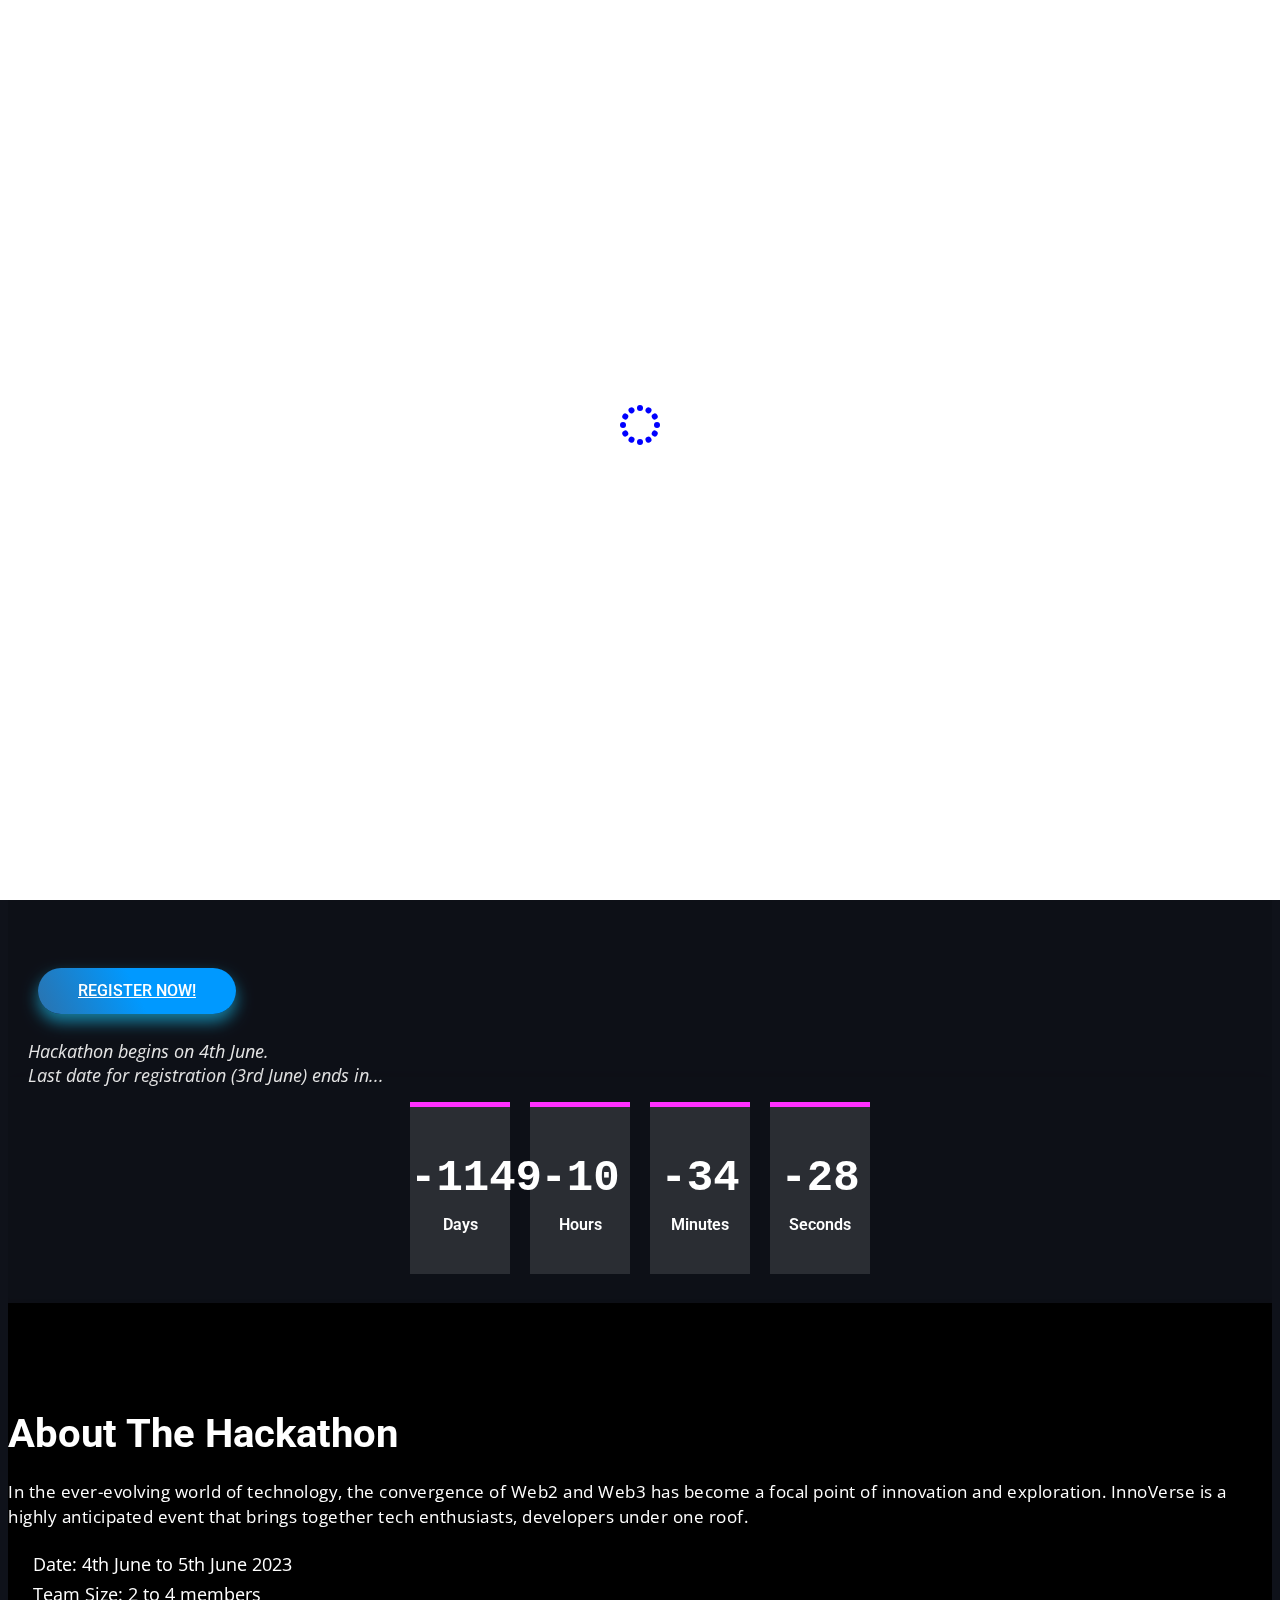
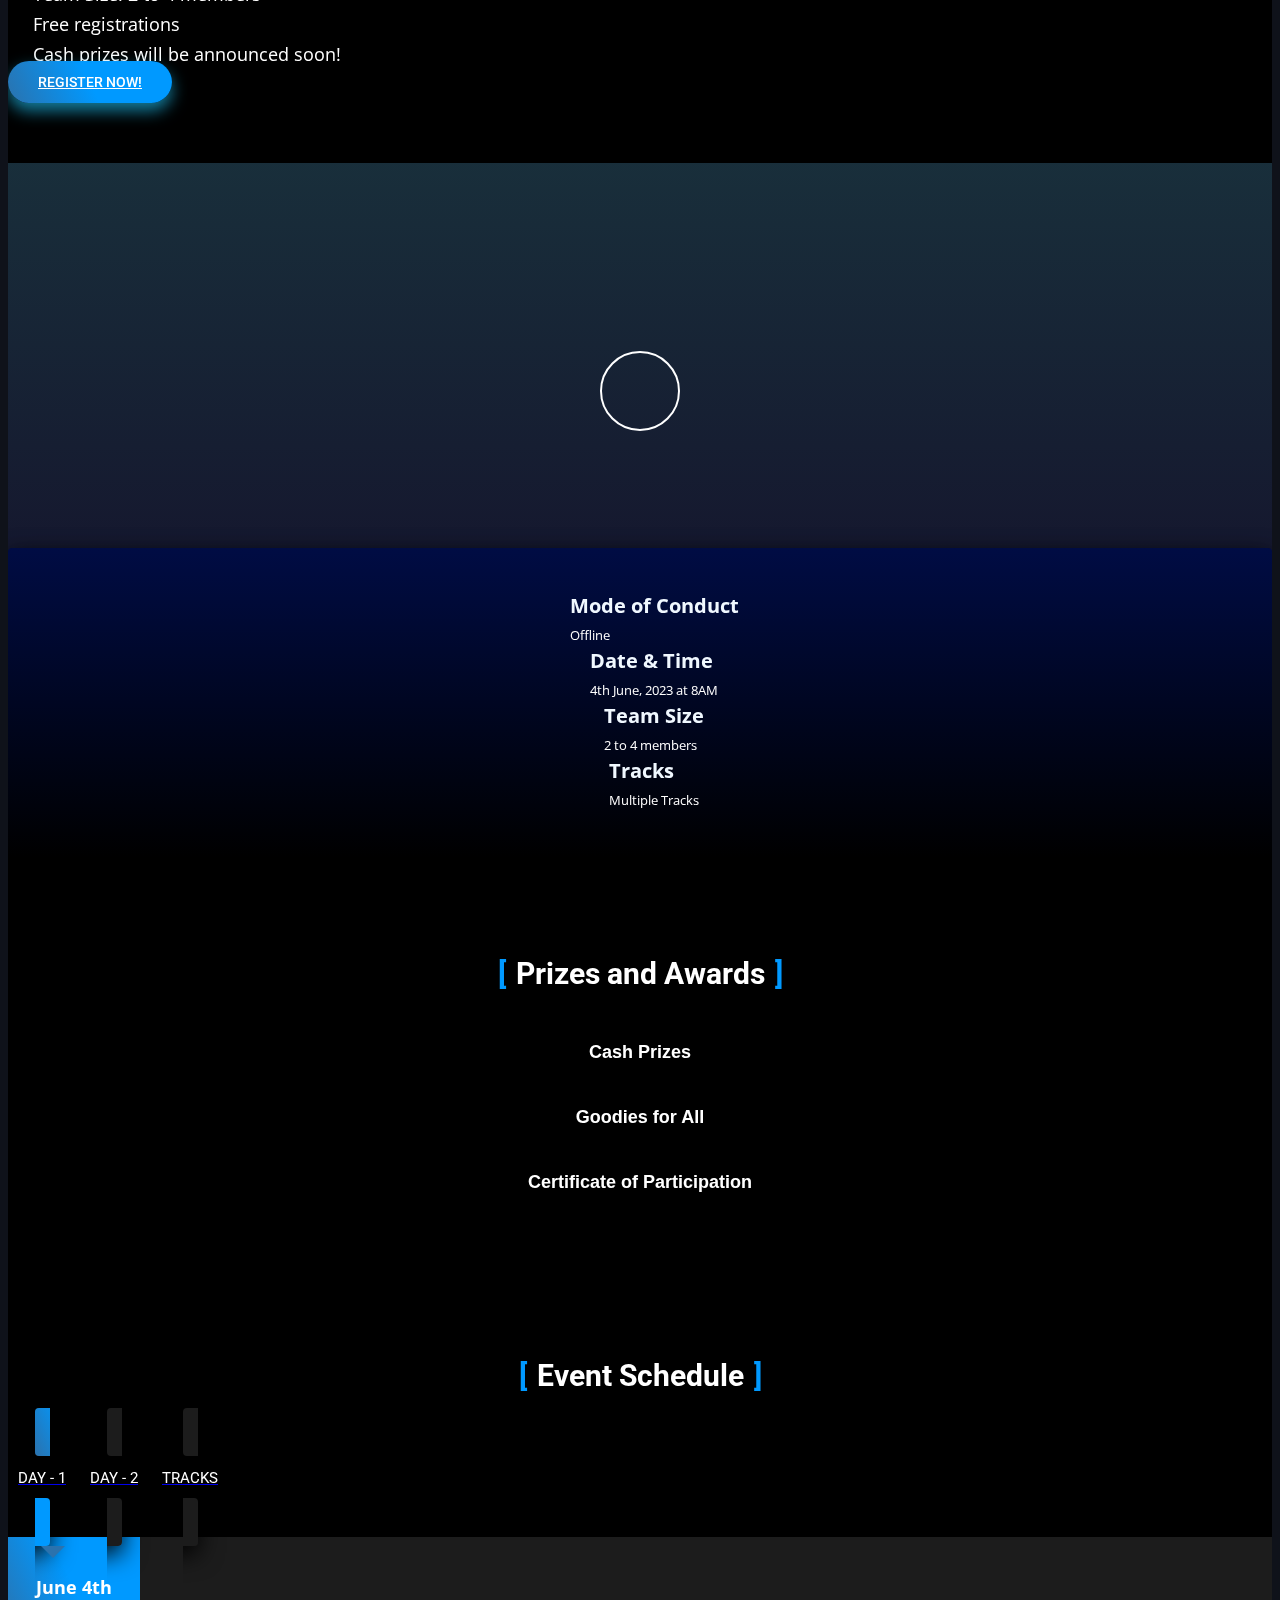
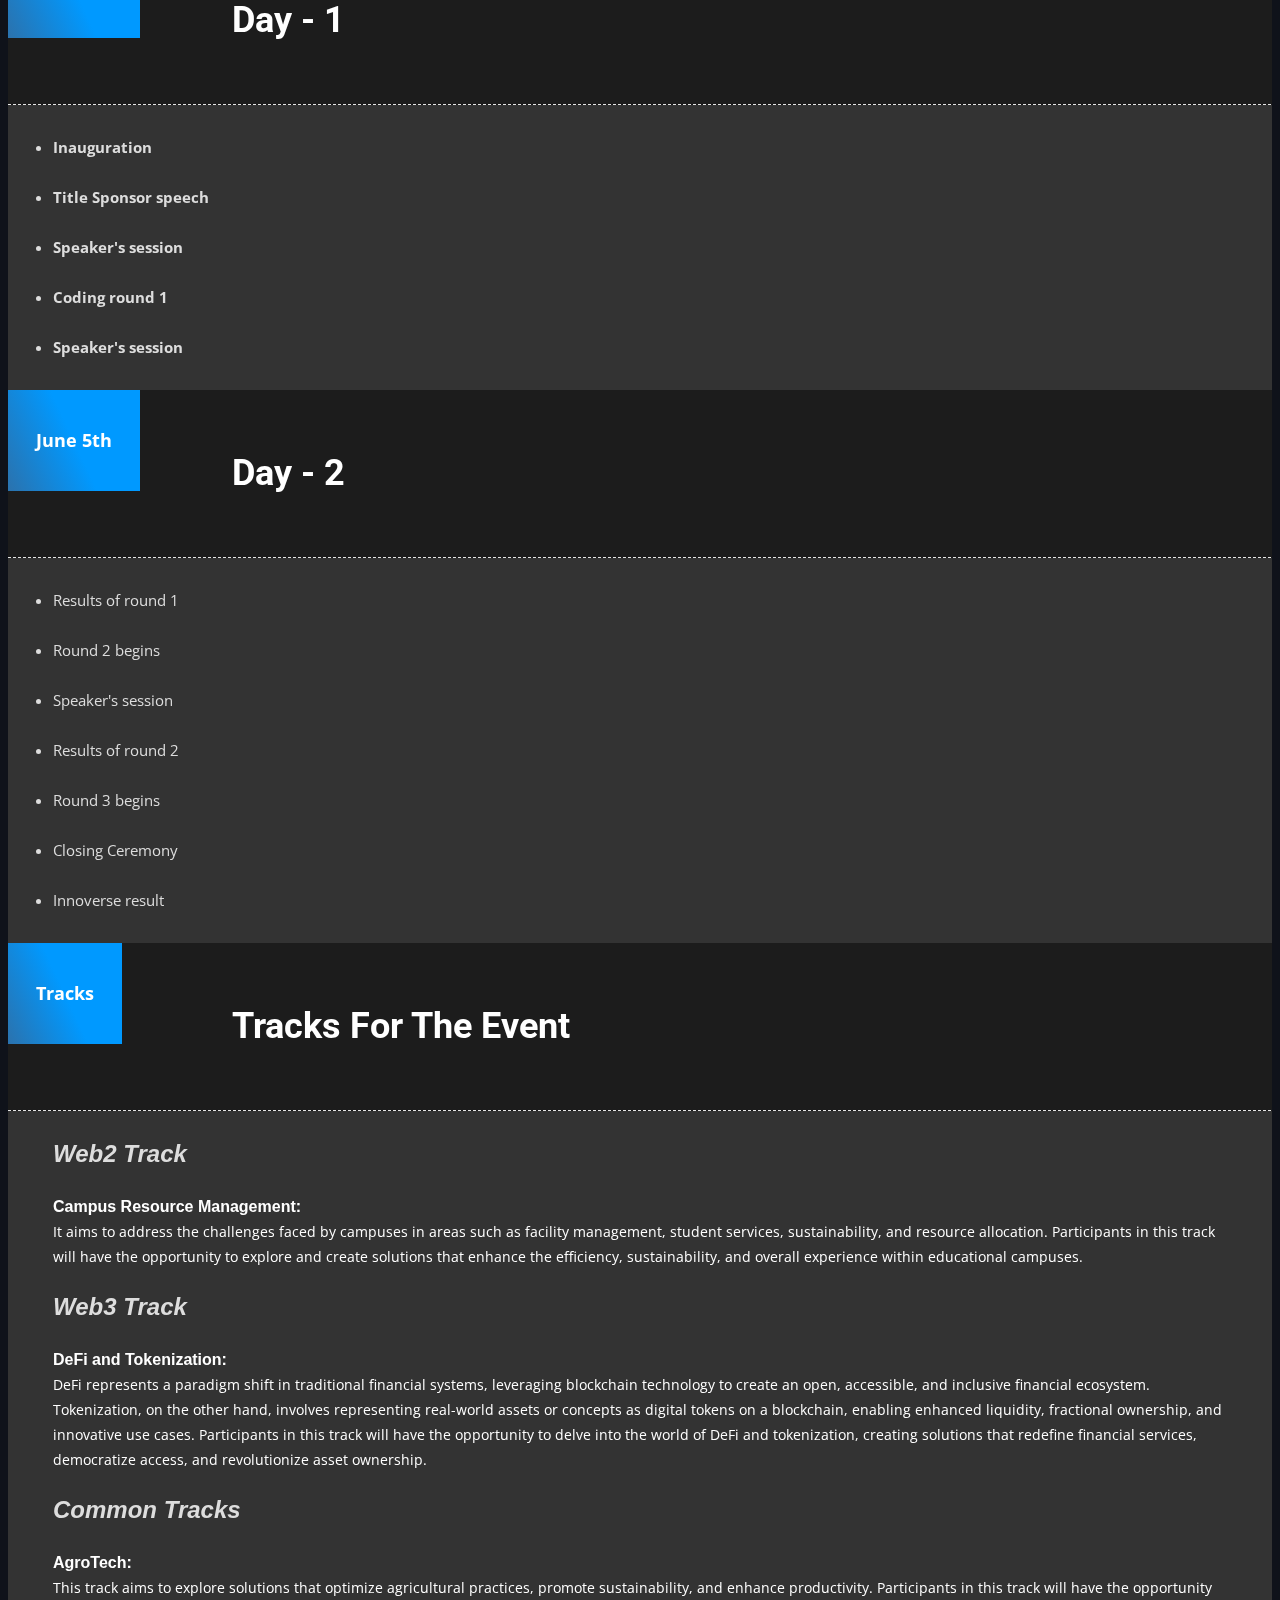
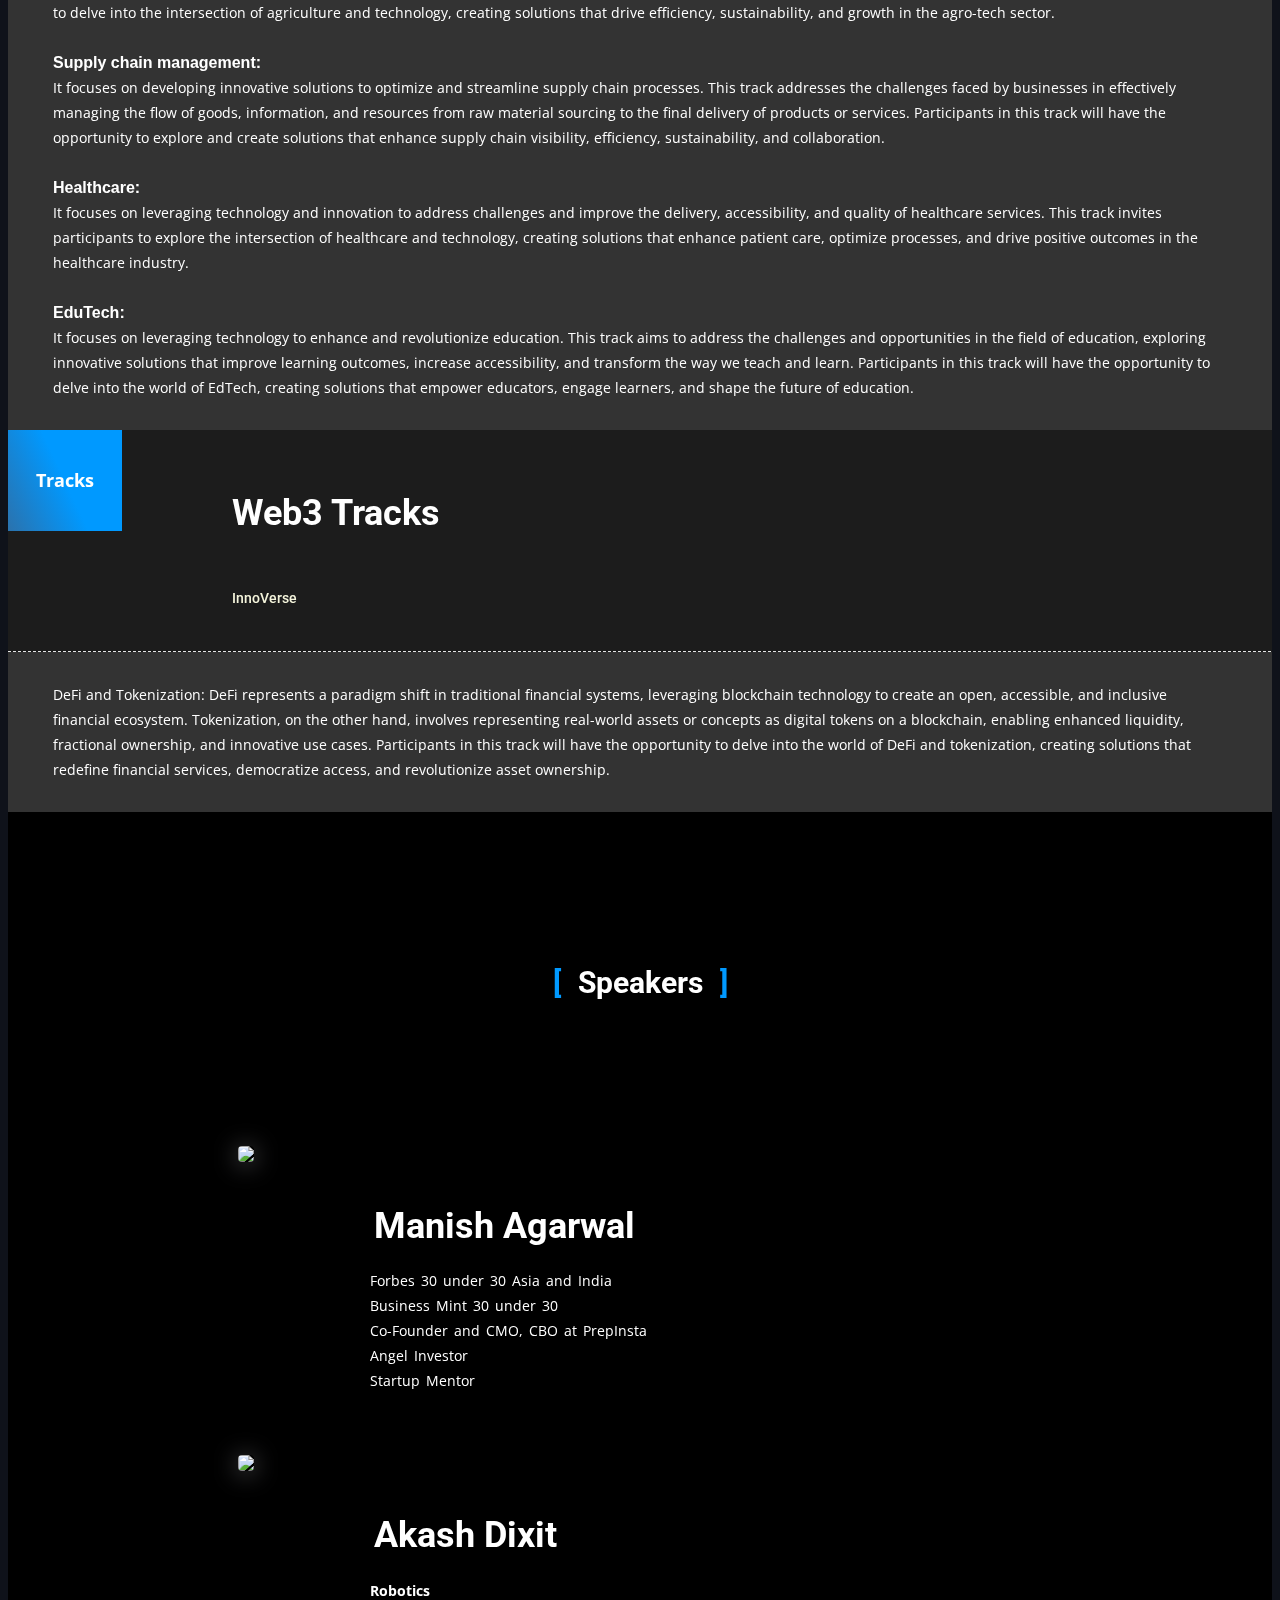
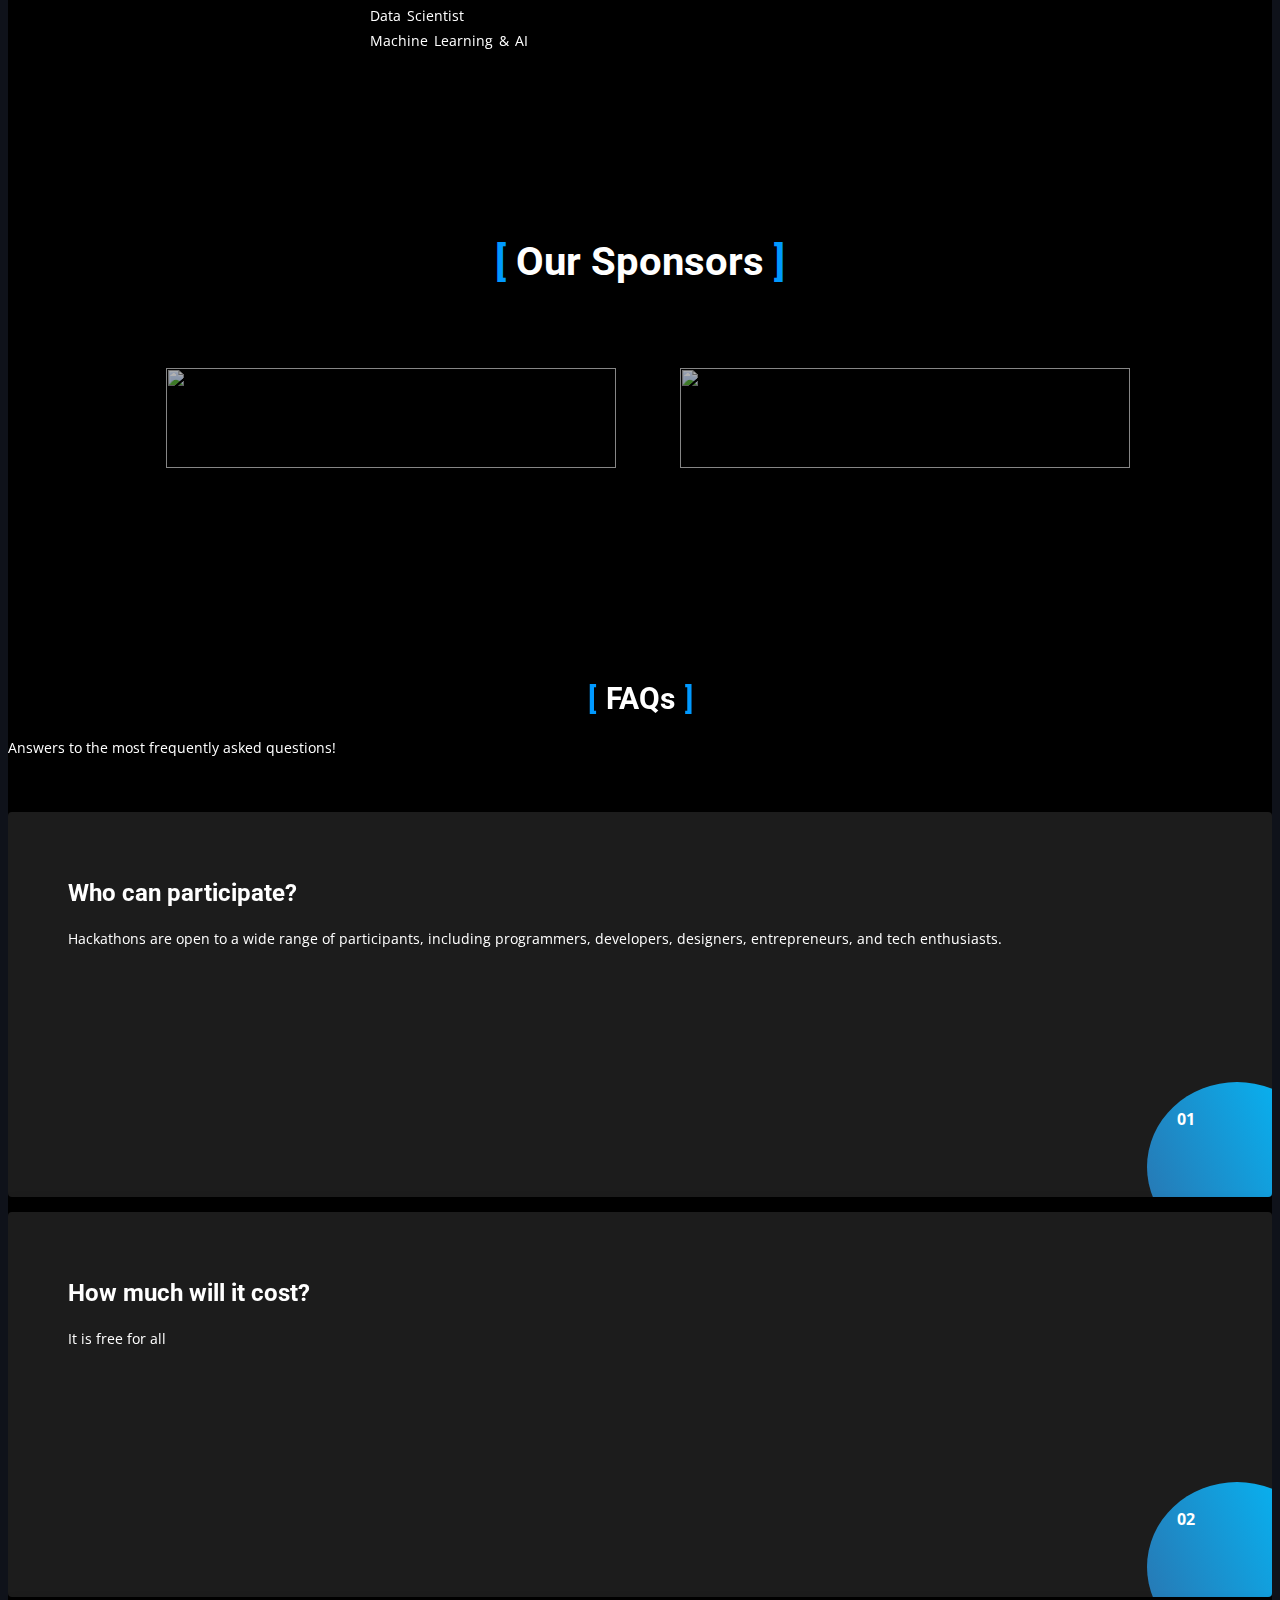
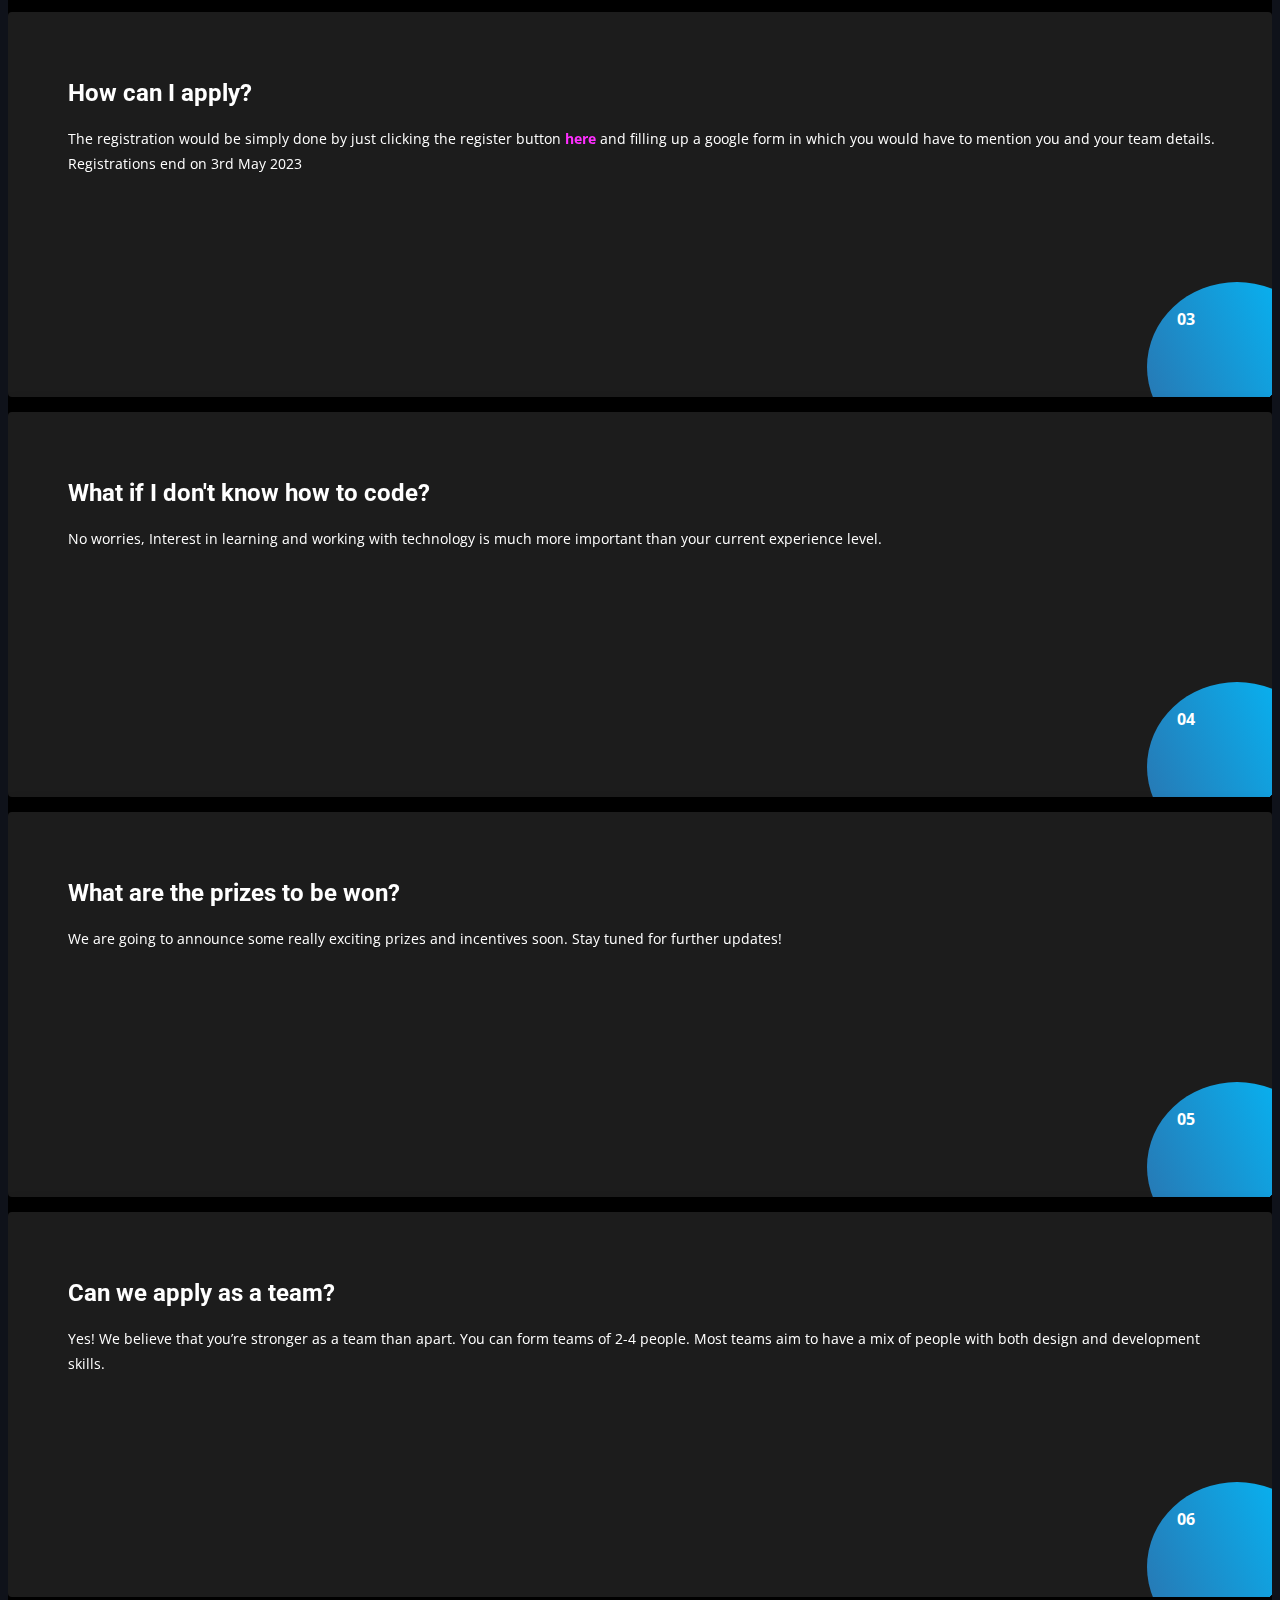
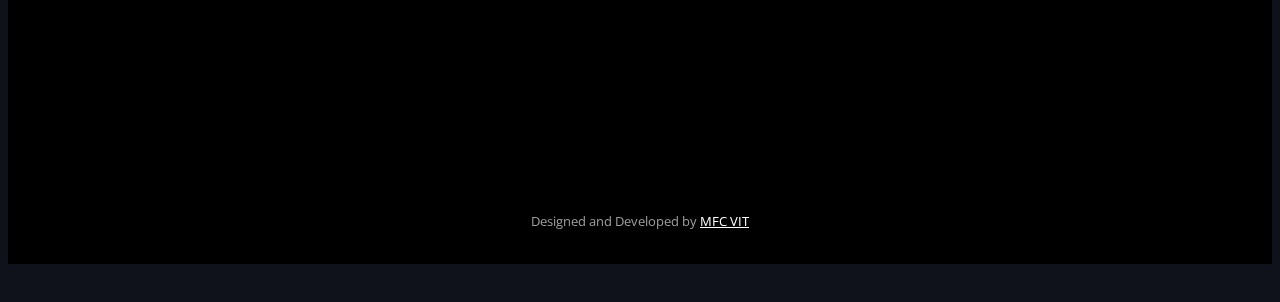
==== index.html @ 23af1af4 "24th commit" ====
<!DOCTYPE html>
<html lang="en">
  <head>
    <!-- Required meta tags -->
    <meta charset="utf-8">
    <meta name="viewport" content="width=device-width, initial-scale=1, shrink-to-fit=no">

    <title>InnoVerse</title>

    <!-- Bootstrap CSS -->
    <link rel="stylesheet" type="text/css" href="assets/css/bootstrap.min.css" >
    <!-- Icon -->
    <link rel="stylesheet" type="text/css" href="assets/fonts/line-icons.css">
    <!-- Nivo Lightbox -->
    <link rel="stylesheet" type="text/css" href="assets/css/nivo-lightbox.css" >
    <!-- Animate -->
    <link rel="stylesheet" type="text/css" href="assets/css/animate.css">
    <!-- Main Style -->
    <link rel="stylesheet" type="text/css" href="assets/css/main.css">
    <!-- Responsive Style -->
    <link rel="stylesheet" type="text/css" href="assets/css/responsive.css">
    <link rel="shortcut icon" type="image/jpg" href="chotalogo.png"/>

  </head>
  <body>

    <!-- Header Area wrapper Starts -->
    <header id="header-wrap">
      <!-- Navbar Start -->
      <nav class="navbar navbar-expand-lg bg-inverse fixed-top scrolling-navbar">
        <div id="nav-container" class="container">
          <!-- Brand and toggle get grouped for better mobile display -->
          <!-- <a href="#" class="navbar-brand"><img id="nav-logo" src="assets/img/tsechackslogo.svg" alt=""></a>        -->
          <button class="navbar-toggler" type="button" data-toggle="collapse" data-target="#navbarCollapse" aria-controls="navbarCollapse" aria-expanded="false" aria-label="Toggle navigation">
            <i class="lni-menu"></i>
          </button>
          <div class="collapse navbar-collapse" id="navbarCollapse">
            <ul class="navbar-nav mr-auto w-100 justify-content-end">
              <li class="nav-item active">
                <a class="nav-link" href="#header-wrap">
                  Home
                </a>
              </li>
              <li class="nav-item">
                <a class="nav-link" href="#about">
                  About
                </a>
              </li>
              <li class="nav-item">
                <a class="nav-link" href="#prizes">
                  Prizes
                </a>
              </li>
              <li class="nav-item">
                <a class="nav-link" href="#schedules">
                  schedule
                </a>
              </li>
              <li class="nav-item">
                <a class="nav-link" href="#sessions">
                  Speakers
                </a>
              </li>
                        
              <li class="nav-item">
                <a class="nav-link" href="#sponsors">
                  Sponsors
                </a>
              </li>
              <li class="nav-item">
                <a class="nav-link" href="#faq">
                  FAQs
                </a>
              </li>
              
            </ul>
          </div>
        </div>
      </nav>
      <!-- Navbar End -->
      
      <!-- Hero Area Start -->
      <div id="hero-area" class="hero-area-bg">
        
        <div class="overlay"></div>
          
        <div class="container">
          <div class="row justify-content-center">
            <div class="col-lg-9 col-sm-12">
              <div class="contents text-center">
                <!-- <div class="icon">
                  <i class="lni-mic"></i>
                </div> -->
                
                <!-- <h2 class="head-title">TSEC Hacks</h2>
                <p class="banner-desc">
                  Lorem ipsum dolor sit amet, consectetur adipisicing elit. Sapiente, nobis nesciunt atque perferendis, ipsa doloremque deserunt cum qui.</p> -->
                
                  <!-- <img id="hero-image" style="margin-left: auto; margin-right: auto;" src="assets/img//background/logohack.png" width="200px" height="200px" alt=""> -->
                  <div class="banner-btn">
                    <a href="https://forms.gle/tiueUC2BJQge9Uhs6" id="hero-register" class="btn btn-common">Register Now!</a>
                  </div>
                <p class="banner-info">Hackathon begins on 4th June.<br>Last date for registration (3rd June) ends in...</p>
              </div>
            </div>
          </div>
        </div>
        <section id="count">
          <div class="count-wrapper text-center">
            <div class="time-countdown wow fadeInUp" data-wow-delay="0.2s">
              <div id="clock" class="time-count">

                <div class="count-item-main">
                  <h3 class="count-item" id="count-days">%d</h3>
                  <h4>Days</h4>
                </div>
                <div class="count-item-main">
                  <h3 class="count-item" id="count-hours">%h</h3>
                  <h4>Hours</h4>
                </div>
                <div class="count-item-main" >
                  <h3 class="count-item" id="count-mins">%m</h3>
                  <h4>Minutes</h4>
                </div>
                <div class="count-item-main">
                  <h3 class="count-item" id="count-sec">%s</h3>
                  <h4>Seconds</h4>
                </div>

              </div>
              
            </div>
          </div>
  </section>
      </div>
      <!-- Hero Area End -->

    </header>
    <!-- Header Area wrapper End -->

    <!-- Count Bar Start -->
    
    <!-- Count Bar End -->

    <!-- About Section Start -->
    <section id="about" class="section-padding">
      <div class="container">
        <div class="row">
          <div class="col-lg-6 col-md-12 col-xs-12">
            <div class="img-thumb">
              <img style="border-radius: 50%; padding-left: 6vh; padding-right: 6vh; " class="img-fluid" src="assets/img/Group 296 (1).png" alt="">
            </div>
          </div>
          <div class="col-lg-6 col-md-12 col-xs-12">
            <div class="about-content">
              <div class="hello">
                <div class="about-text">  
                  <h2>About The Hackathon</h2>
                  <p>In the ever-evolving world of technology, the convergence of Web2 and Web3 has become a focal point of innovation and exploration. InnoVerse is a highly anticipated event that brings together tech enthusiasts, developers under one roof.
                  </p>
                </div>
                <ul class="stylish-list mb-3 hackathon_list">
                  <li ><i style="color:turquoise;" class="lni-check-mark-circle"></i>Date: 4th June to 5th June 2023</li>
                  <li ><i style="color:turquoise;" class="lni-check-mark-circle"></i>Team Size: 2 to 4 members</li>
                  <li ><i style="color:turquoise;" class="lni-check-mark-circle"></i>Free registrations</li>
                  <!-- <li ><i style="color:turquoise;" class="lni-check-mark-circle"></i>Participation fee of Rs. 200 to be paid after getting shortlisted</li> -->
                  <li ><i style="color:turquoise;" class="lni-check-mark-circle"></i>Cash prizes will be announced soon!</li>
                </ul>
                <a class="btn btn-common" href="https://forms.gle/tiueUC2BJQge9Uhs6">Register Now!</a>
              </div>
            </div>
          </div>
        </div>
      </div>
    </section>
    <!-- About Section End -->

    <!-- Video Section Start -->
    <div class="ready-to-play">
      <video id="bgvid" class="stop" loop>
        <source src="assets/video/hsck.m4v" type="video/mp4">
      </video>
      <div id="polina" class="video-text">
        <div class="tb-t">
            <div class="tb-c">
              <div class="polina"><button><i class='lni-play'></i></button></div>
            </div>
        </div>
      </div>
    </div>
    <!-- Video Section End -->

    <!-- Information Bar Start -->
    <section id="information-bar">
      <div class="container">
        <div class="row inforation-wrapper">
          <div class="col-lg-3 col-md-6 col-xs-12">
            <ul>
              <li>
                <i class="lni-map-marker"></i>
              </li>
              <li><span><b>Mode of Conduct</b> Offline</span></li>
            </ul>
          </div>
          <div class="col-lg-3 col-md-6 col-xs-12">
            <ul>
              <li>
                <i class="lni-calendar"></i>
              </li>
              <li><span><b>Date & Time</b> 4th June, 2023 at 8AM</span></li>
            </ul>
          </div>
          
          <div class="col-lg-3 col-md-6 col-xs-12">
            <ul>
              <li>
                <i class="lni-user"></i>
              </li>
              <li><span><b>Team Size</b>2 to 4 members</span></li>
            </ul>
          </div>
          <div class="col-lg-3 col-md-6 col-xs-12">
            <ul>
              <li>
                <i class="lni lni-code-alt"></i>
              </li>
              <a href="#domains"><li><span><b>Tracks</b>Multiple Tracks</span></li></a>
            </ul>
          </div>
        </div>
      </div>

    </section>
    <!-- Information Bar End -->

<!-- Prizes Section Start -->
<section id="prizes" class="section-padding">
  <div class="container">
    <div class="row">
      <div class="col-12">
        <div class="section-title-header text-center">
          <h2 class="section-title wow fadeInUp" data-wow-delay="0.2s">Prizes and Awards</h2>
          <!-- <p class="wow fadeInDown" data-wow-delay="0.2s"> 1st Prize : 25K <br> 2nd Price : 15K <br> 3rd Price : 10K <br> Best UI/UX : 5K <br> Best Freshers : 5K</p> -->
        </div>
      </div>
    </div>
    <div class="row">
      <div class="col-lg-4 col-md-6 col-xs-12">
        <div class="event-item">
          <img class="img-fluid" src="assets/img/prize/cash.png" alt="">
          <div class="overlay-text">
            <div class="content">
              <h3>Cash Prizes</h3>
              <h3 style="text-transform: capitalize; font-size: 14px; line-height: 20px;">1st Place: INR 30,000<br>
              2nd Place: INR 15,000<br>
              3rd Place: INR 10,000<br>
              Best UI/UX: INR 5,000<br>
              Best Freshers: INR 5,000
              </h3>
            </div>
          </div>
        </div>
        <div >
          <h3 style="text-align: center; font-size: 18px; font-family: sans-serif; margin-bottom: 10px; margin-top: 5px;">Cash Prizes</h3>
          <h3 class="prize-desc" style="text-transform: capitalize; font-size: 14px; line-height: 20px; text-align: center;"><br>
            <!-- 2nd Place: INR 10,000<br>
            3rd Place: INR 5,000<br> -->
          </h3>
        </div>
      </div>
      
      <!-- <div class="col-lg-4 col-md-6 col-xs-12">
        <div class="event-item">
          <img class="img-fluid" src="assets/img/prize/more.png" alt="">
          <div class="overlay-text">
            <div class="content">
              <h3>More Prizes for Winners</h3>
              <h3 style="text-transform: capitalize; font-size: 14px; line-height: 20px;">
              1. Wolfram Award for Top 10 teams<br>(worth $375 per user)<br>
              2. 90%-70% discount coupons for any Coding Blocks course<br>
              3. SITH free course<br>
              4. Pair a dice cafe coupons</h3>
            </div>
          </div>
        </div>
        <div >
          <h3 style="text-align: center; font-size: 18px; font-family: sans-serif; margin-bottom: 10px; margin-top: 5px;">More Prizes for Winners</h3>
          <h3 class="prize-desc" style="text-transform: capitalize; font-size: 14px; line-height: 20px; text-align: center;">1. Wolfram Award for Top 10 teams<br>(worth $375 per user)<br>
            2. 90%-70% discount coupons for any Coding Blocks course<br>
            3. SITH free course<br>
            4. Pair a dice cafe coupons</h3>
        </div>
      </div> -->

      <div class="col-lg-4 col-md-6 col-xs-12">
        <div class="event-item">
          <img class="img-fluid" src="assets/img/prize/vouchers.png" alt="">
          <div class="overlay-text">
            <div class="content">
              <h3>Goodies for All</h3>
              <h3 style="text-transform: capitalize; font-size: 14px; line-height: 20px;">Participants get access to:-<br>
               Stickers For All<br>
               10 Campus Hiring To The Winners<br>
               10 Bags For The Winners<br>
              <!-- 4. SashiDo platform credits<br>
              5. 65% discount coupons for Coding Blocks courses<br></h3> -->
            </div>
          </div>
        </div>
        <div >
          <h3 style="text-align: center; font-size: 18px; font-family: sans-serif; margin-bottom: 10px; margin-top: 5px;">Goodies for All</h3>
          <h3 class="prize-desc" style="text-transform: capitalize; font-size: 14px; line-height: 20px; text-align: center;"><br>
            <!-- 1. Wolfram|One ($25 for a month)<br>
            2. Repl.it HackerPlan ($21 for 3 months)<br>
            3. Taskade Unlimited plan ($60 for 1 year)<br>
            4. SashiDo platform credits<br>
            5. 65% discount coupons for Coding Blocks courses<br></h3>        -->
        </div>
      </div>

      <!-- <div class="col-lg-4 col-md-6 col-xs-12">
        <div class="event-item">
          <img class="img-fluid" src="assets/img/prize/internship.png" alt="">
          <div class="overlay-text">
            <div class="content">
              <h3>Internship Opportunities</h3>
              <h3 style="text-transform: capitalize; font-size: 14px; line-height: 20px; text-align: center; padding: 5px;">Internships and mentorship provided by CertifyMe and SITH</h3>
            </div>
          </div>
        </div>
        <div >
          <h3 style="text-align: center; font-size: 18px; font-family: sans-serif; margin-bottom: 10px; margin-top: 5px;">Internship Opportunities</h3>
          <h3 class="prize-desc" style="text-transform: capitalize; font-size: 14px; line-height: 20px; text-align: center;">Internships and mentorship provided by CertifyMe and SITH.</h3>
        </div>
      </div> -->
      
      <div class="col-lg-4 col-md-6 col-xs-12">
        <div class="event-item">
          <img class="img-fluid" src="assets/img/prize/cert.png" alt="">
          <div class="overlay-text">
            <div class="content">
              <h3>Certificate of Participation</h3>
            </div>
          </div>
        </div>
        <div >
          <h3 style="text-align: center; font-size: 18px; font-family: sans-serif; margin-bottom: 10px; margin-top: 5px;">Certificate of Participation</h3>
        </div>
      </div>
    </div>
    
  </div>
</section>
<!-- Prizes Section End -->

<!-- Counter Area Start-->
<!-- <section class="counter-section section-padding">
  <div class="container">
    <h2 style="color:white;" id="last-stats" class="section-title wow fadeInUp" data-wow-delay="0.2s">Last Year Stats</h2>
    <div class="row"> -->
      <!-- Counter Item -->
      <!-- <div class="col-lg-3 col-md-6 col-xs-12 work-counter-widget">
        <div class="counter">
          <div class="icon">
            <i class="lni lni-users"></i>
          </div>
          <div class="counter-content">
            <div class="counterUp">552</div>
            <p>Participants</p>
          </div>
        </div>
      </div> -->
      <!-- Counter Item -->
      <!-- <div class="col-lg-3 col-md-6 col-xs-12 work-counter-widget">
        <div class="counter">
          <div class="icon">
            <i class="lni lni-handshake"></i>
          </div>
          <div class="counter-content">
            <div class="counterUp">138</div>
            <p>Teams</p>
          </div>
        </div>
      </div> -->
      <!-- Counter Item -->
      <!-- <div class="col-lg-3 col-md-6 col-xs-12 work-counter-widget">
        <div class="counter">
          <div class="icon">
            <i class="lni-briefcase"></i>
          </div>
          <div class="counter-content">
            <div class="counterUp">48</div>
            <p>Colleges</p>
          </div>
        </div>
      </div> -->
      <!-- Counter Item -->
      <!-- <div class="col-lg-3 col-md-6 col-xs-12 work-counter-widget">
        <div class="counter">
          <div class="icon">
            <i class="lni lni-customer"></i>
          </div>
          <div class="counter-content">
            <div class="counterUp">9</div>
            <p>Sponsors</p>
          </div>
        </div>
      </div>
    </div>
  </div>
  </section> -->
  <!-- Counter Area End-->

    <!-- Schedule Section Start -->
    <section id="schedules" class="schedule section-padding">
      <div class="container">
        <div class="row">
          <div class="col-12">
            <div class="section-title-header text-center">
              <h2 style="margin-bottom: 20px;"  class="section-title wow fadeInUp" data-wow-delay="0.2s">Event Schedule</h2>
            </div>
          </div>
        </div>
        <div class="row">
          <div class="col-12 mb-5 text-center">
            <ul class="nav nav-tabs" id="myTab" role="tablist">
              <li class="nav-item">
                <a class="nav-link active nav-width" id="monday-tab" data-toggle="tab" href="#monday" role="tab" aria-controls="monday" aria-expanded="true">
                  <div class="item-text">
                    <h4> Day - 1</h4>
                    <h5></h5>
                  </div>
                </a>
              </li>
              <li class="nav-item">
                <a class="nav-link nav-width" id="tuesday-tab" data-toggle="tab" href="#tuesday" role="tab" aria-controls="tuesday">
                  <div class="item-text">
                    <h4>Day - 2</h4>
                    <h5></h5>
                  </div>
                </a>
              </li>
              <li class="nav-item nav-width">
                <a class="nav-link" id="wednesday-tab" data-toggle="tab" href="#wednesday" role="tab" aria-controls="wednesday">
                  <div class="item-text">
                    <h4>Tracks</h4>
                    <h5></h5>
                  </div>
                </a>
              </li>
              <!-- <li class="nav-item nav-width">
                <a class="nav-link" id="thursday-tab" data-toggle="tab" href="#thursday" role="tab" aria-controls="thursday">
                  <div class="item-text">
                    <h4>Web 3</h4>
                    <h5></h5>
                  </div>
                </a>
              </li>
              
               <li class="nav-item nav-width">
                <a class="nav-link" id="thursday-tab" data-toggle="tab" href="#thursday" role="tab" aria-controls="thursday">
                  <div class="item-text">
                    <h4>Common Tracks</h4>
                    <h5></h5>
                  </div>
                </a>
              </li>  -->
            </ul>
          </div>
          <div class="col-12">
            <div class="schedule-area row wow fadeInDown" data-wow-delay="0.3s">
              <div class="schedule-tab-content col-12 clearfix">
                <div class="tab-content" id="myTabContent">
                  <div class="tab-pane fade show active" id="monday" role="tabpanel" aria-labelledby="monday-tab">
                    <div id="accordion">
                      <div class="card">
                        <div id="headingOne">
                          <div class="schedule-slot-time">
                            <span> June 4th </span>
                            
                          </div>
                          <div class="collapsed card-header" data-toggle="collapse" data-target="#collapseOne1" aria-expanded="false" aria-controls="collapseOne1">
                            
                            <h3>Day - 1</h3>
                            <!-- <h5 class="name">InnoVerse</h5> -->
                          </div>
                        </div>
                        <div id="collapseOne" class="collapse show" aria-labelledby="headingOne" data-parent="#accordion">
                          <div class="card-body">
                            <b><li>Inauguration </li><br><li> Title Sponsor speech</li> <br>
                            <li>Speaker's session</li><br>
                            <li>Coding round 1</li><br>
                            <li>Speaker's session </li></b>
                            
                          </div>
                        </div>
                      </div>                    
                      
                    </div>
                  </div>
                  <div class="tab-pane fade" id="tuesday" role="tabpanel" aria-labelledby="tuesday-tab">
                    <div id="accordion2">
                      <div class="card">
                        <div id="headingOne1">
                          <div class="schedule-slot-time">
                            <span>June 5th</span>
                            
                          </div>
                          <div class="collapsed card-header" data-toggle="collapse" data-target="#collapseTwo2" aria-expanded="false" aria-controls="collapseTwo2">
                        
                            <h3>Day - 2</h3>
                            <!-- <h5 class="name">InnoVerse</h5> -->
                          </div>
                        </div>
                        <div id="collapseOne1" class="collapse show" aria-labelledby="headingOne1" data-parent="#accordion2">
                          <div class="card-body">
                            <p><li>Results of round 1 </li><br><li> Round 2 begins</li><br>
                            <li>Speaker's session</li><br>
                          <li>Results of round 2</li><br><li> Round 3 begins</li><br>
                        <li>Closing Ceremony</li><br>
                      <li>Innoverse result</li></p>
                            
                          </div>
                        </div>
                      </div>
                      
                    </div>
                  </div>
                  <div class="tab-pane fade" id="wednesday" role="tabpanel" aria-labelledby="wednesday-tab">
                    <div id="accordion3">
                      <div class="card">
                        <div id="headingOne3">
                          <div class="schedule-slot-time">
                            <span>Tracks</span>
                            
                          </div>
                          <div class="collapsed card-header" data-toggle="collapse" data-target="#collapseOne3" aria-expanded="false" aria-controls="collapseOne3">
                            
                            <h3>Tracks For The Event</h3>
                            <!-- <h5 class="name">InnoVerse</h5> -->
                          </div>
                        </div>
                        <div id="collapseOne3" class="collapse show" aria-labelledby="headingOne3" data-parent="#accordion3">
                          <div class="card-body">
                            <b class="web2trackk">Web2 Track</b>
                            <p><br></p>
                            <p class="crm">Campus Resource Management:</p><p> It aims to address the challenges faced by campuses in areas such as facility management, student services, sustainability, and resource allocation. Participants in this track will have the opportunity to explore and create solutions that enhance the efficiency, sustainability, and overall experience within educational campuses.</p>
                            <p><br></p>
                            <b class="web2trackk">Web3 Track</b>
                            <p><br></p>
                            <p class="crm">DeFi and Tokenization:</p><p> DeFi represents a paradigm shift in traditional financial systems, leveraging blockchain technology to create an open, accessible, and inclusive financial ecosystem. Tokenization, on the other hand, involves representing real-world assets or concepts as digital tokens on a blockchain, enabling enhanced liquidity, fractional ownership, and innovative use cases. Participants in this track will have the opportunity to delve into the world of DeFi and tokenization, creating solutions that redefine financial services, democratize access, and revolutionize asset ownership.</p>
                            <p><br></p>
                            <b class="web2track">Common Tracks</b>
                            <p><br></p>
                            <p class="crm">AgroTech:</p><p> This track aims to explore solutions that optimize agricultural practices, promote sustainability, and enhance productivity. Participants in this track will have the opportunity to delve into the intersection of agriculture and technology, creating solutions that drive efficiency, sustainability, and growth in the agro-tech sector.</p>
                            <p><br></p>
                            <p class="crm">Supply chain management:</p><p> It focuses on developing innovative solutions to optimize and streamline supply chain processes. This track addresses the challenges faced by businesses in effectively managing the flow of goods, information, and resources from raw material sourcing to the final delivery of products or services. Participants in this track will have the opportunity to explore and create solutions that enhance supply chain visibility, efficiency, sustainability, and collaboration.</p>
                            <p><br></p>
                            <p class="crm">Healthcare:</p><p> It focuses on leveraging technology and innovation to address challenges and improve the delivery, accessibility, and quality of healthcare services. This track invites participants to explore the intersection of healthcare and technology, creating solutions that enhance patient care, optimize processes, and drive positive outcomes in the healthcare industry.</p>
                            <p><br></p>
                            <p class="crm">EduTech:</p><p> It focuses on leveraging technology to enhance and revolutionize education. This track aims to address the challenges and opportunities in the field of education, exploring innovative solutions that improve learning outcomes, increase accessibility, and transform the way we teach and learn. Participants in this track will have the opportunity to delve into the world of EdTech, creating solutions that empower educators, engage learners, and shape the future of education.</p>
                          </div>
                        </div>
                      </div>
                      
                      
                    </div>
                  </div>
                  <div class="tab-pane fade" id="thursday" role="tabpanel" aria-labelledby="thursday-tab">
                    <div id="accordion4">
                      <div class="card">
                        <div id="headingOne">
                          <div class="schedule-slot-time">
                            <span>Tracks</span>
                            
                          </div>
                          <div class="collapsed card-header" data-toggle="collapse" data-target="#collapseOne4" aria-expanded="false" aria-controls="collapseOne4">
                            
                            <h3>Web3 Tracks</h3>
                            <h5 class="name">InnoVerse</h5>
                          </div>
                        </div>
                        <div id="collapseOne4" class="collapse show" aria-labelledby="headingOne" data-parent="#accordion4">
                          <div class="card-body">
                            <p>DeFi and Tokenization:
                              DeFi represents a paradigm shift in traditional financial systems, leveraging blockchain technology to create an open, accessible, and inclusive financial ecosystem. Tokenization, on the other hand, involves representing real-world assets or concepts as digital tokens on a blockchain, enabling enhanced liquidity, fractional ownership, and innovative use cases. Participants in this track will have the opportunity to delve into the world of DeFi and tokenization, creating solutions that redefine financial services, democratize access, and revolutionize asset ownership.</p>
                            
                          </div>
                        </div>
                      </div>
                      
                    </div>
                  </div>
                  <!-- <div class="tab-pane fade" id="thursday" role="tabpanel" aria-labelledby="thursday-tab">
                    <div id="accordion4">
                      <div class="card">
                        <div id="headingOne">
                          <div class="schedule-slot-time">
                            <span>Tracks</span>
                            
                          </div>
                          <div class="collapsed card-header" data-toggle="collapse" data-target="#collapseOne4" aria-expanded="false" aria-controls="collapseOne4">
                            
                            <h4>Web3 Tracks</h4>
                            <h5 class="name">InnoVerse</h5>
                          </div>
                        </div>
                        <div id="collapseOne4" class="collapse show" aria-labelledby="headingOne" data-parent="#accordion4">
                          <div class="card-body">
                            <p>DeFi and Tokenization:
                              DeFi represents a paradigm shift in traditional financial systems, leveraging blockchain technology to create an open, accessible, and inclusive financial ecosystem. Tokenization, on the other hand, involves representing real-world assets or concepts as digital tokens on a blockchain, enabling enhanced liquidity, fractional ownership, and innovative use cases. Participants in this track will have the opportunity to delve into the world of DeFi and tokenization, creating solutions that redefine financial services, democratize access, and revolutionize asset ownership.</p>
                            
                          </div>
                        </div>
                      </div>
                      
                    </div>
                  </div> -->
                </div>
              </div>
            </div>
          </div>
        </div>
      </div>
    </section>
    <!-- Schedule Section End -->

    <!-- Blog Section Start -->
    <!-- <section id="domains" class="section-padding">
      <div class="container">
        <div class="row">
          <div class="col-12">
            <div class="section-title-header text-center">
              <h2 class="section-title wow fadeInUp" data-wow-delay="0.2s">Hack Domains</h2>
              <p class="wow fadeInDown" data-wow-delay="0.2s">Problem statements will be based on following tech domains.</p>
            </div>
          </div>
        </div>
        <div class="row">
          <div class="col-lg-4 col-md-6 col-xs-12">
            <div class="blog-item">
              <div class="blog-image">
                <a>
                  <img class="img-fluid" src="assets/img/domains/web.png" alt="">
                </a>
              </div>
              <div class="descr">
                <div class="icon">
                  <i class="lni-image"></i>
                </div>
                <h3 class="title">
                  <a>
                    Web Development
                  </a>
                </h3>
                <p class="hack-desc">Lorem ipsum dolor sit amet, consectetur adipsing elit, sed do eiusmodincididunt ut labore et dolore</p>
              </div>
              
            </div>
          </div>
          <div class="col-lg-4 col-md-6 col-xs-12">
            <div class="blog-item">
              <div class="blog-image">
                <a>
                  <img class="img-fluid" src="assets/img/domains/app.png" alt="">
                </a>
              </div>
              <div class="descr">
                <div class="icon">
                  <i class="lni-arrow-right"></i>
                </div>
                <h3 class="title">
                  <a>
                    App Development
                  </a>
                </h3>
                <p class="hack-desc">Lorem ipsum dolor sit amet, consectetur adipsing elit, sed do eiusmodincididunt ut labore et dolore</p>
              </div>
              
            </div>
          </div>
          <div class="col-lg-4 col-md-6 col-xs-12">
            <div class="blog-item">
              <div class="blog-image">
                <a >
                  <img class="img-fluid" src="assets/img/domains/block.png" alt="">
                </a>
              </div>
              <div class="descr">
                <div class="icon">
                  <i class="lni-camera"></i>
                </div>
                <h3 class="title">
                  <a >
                    Blockchain
                  </a>
                </h3>
                <p class="hack-desc">Lorem ipsum dolor sit amet, consectetur adipsing elit, sed do eiusmodincididunt ut labore et dolore</p>
              </div>
              
            </div>
          </div>
          <div class="col-lg-4 col-md-6 col-xs-12">
            <div class="blog-item">
              <div class="blog-image">
                <a >
                  <img class="img-fluid" src="assets/img/domains/mial.png" alt="">
                </a>
              </div>
              <div class="descr">
                <div class="icon">
                  <i class="lni-camera"></i>
                </div>
                <h3 class="title">
                  <a >
                    AI/ML
                  </a>
                </h3>
                <p class="hack-desc">Lorem ipsum dolor sit amet, consectetur adipsing elit, sed do eiusmodincididunt ut labore et dolore</p>
              </div>
              
            </div>
          </div>
          <div class="col-lg-4 col-md-6 col-xs-12">
            <div class="blog-item">
              <div class="blog-image">
                <a >
                  <img class="img-fluid" src="assets/img/domains/social.png" alt="">
                </a>
              </div>
              <div class="descr">
                <div class="icon">
                  <i class="lni-camera"></i>
                </div>
                <h3 class="title">
                  <a >
                    Social Cause
                  </a>
                </h3>
                <p class="hack-desc">Lorem ipsum dolor sit amet, consectetur adipsing elit, sed do eiusmodincididunt ut labore et dolore</p>
              </div>
              
            </div>
          </div>
          
        </div>
        <div style="display: flex; justify-content: center; align-items: center;"> -->
        <!-- <a style="align-items: center; width: 300px;" class="btn btn-common" href="https://docs.google.com/document/d/1bjv6WGq01JrBQ274PGsN_VV1-yEFfIhBbpfSJa2I38s/edit?usp=sharing">Last Year's Problem Statements!</a> -->
        <!-- </div>
      </div>
    </section> -->
    <!-- Blog Section End -->
    <section id="schedules" class="schedule section-padding">
      <div class="row">
        <div class="col-12">
          <div class="section-title-header text-center">
            <h2
              style="margin-bottom: 20px"
              class="section-title wow fadeInUp"
              data-wow-delay="0.2s"
            >
              Speakers
            </h2>
          </div>
        </div>
      </div>

      <div class="col-12 mb-5 text-center">
        <ul class="nav nav-tabs" id="sessions" role="tablist">
          <li class="nav-item">
            <!-- <a
              class="nav-link active nav-width"
              id="morning"
              data-toggle="tab"
              href="#morning"
              role="tab"
              aria-controls="monday"
              aria-expanded="true"
            > -->
              <!-- <button class="item-text" onclick="speaker1()">
                <h4 >Morning</h4>
                <h5></h5>
              </button> -->
            <!-- </a>
          </li> -->
          <!-- <li class="nav-item">
            <a
              class="nav-link nav-width"
              id="evening"
              data-toggle="tab"
              href="#evening"
              role="tab"
              aria-controls="tuesday"
            > -->
              <!-- <button class="item-text" onclick="speaker2()">
                <h4 >Evening</h4>
                <h5></h5>
              </button> -->
            </a>
          </li>
        </ul>
        </div>
        <div class="speaker">
            <div class="speakersLl flex flex-wrap justify-center text-center" id="sessions">
              <div class="speak-1">
                <div class="mb-70">
                  <img class="imge" id="speaker-morning" src="/assets/img/speakers/manish agrawal.jpg"/>
                  <!-- to check from where the image is changing go to video.js and check for speaker1 and speaker2 function -->
                  <!-- paste the speaker image here -->
                </div>
              </div>
              <div class="introg1">
                <h2 class="nameSpeaker1" id="guestName">Manish Agarwal</h2>
                <p class="desc1" id="guestdesc">
                  Forbes 30 under 30 Asia and India <br> Business Mint 30 under 30 <br> Co-Founder and CMO, CBO at PrepInsta <br> Angel Investor <br> Startup Mentor
                  
                </p>
              </div>
            </div>
            <div class="speakersLl flex flex-wrap justify-center text-center">
              <div class="speak-1">
                <div class="mb-70">
                  <img id="speaker-morning" src="/assets/img/speakers/akash dixit.jpg"/>
                  <!-- to check from where the image is changing go to video.js and check for speaker1 and speaker2 function -->
                  <!-- paste the speaker image here -->
                </div>
              </div>
              <div class="introg1">
                <h2 class="nameSpeaker1" id="guestName">Akash Dixit</h2>
                <p class="desc1" id="guestdesc">
                  <b>Robotics </b> <br> Data Scientist <br> Machine Learning & AI
                  
                </p>
              </div>
            </div>
          </div>
      
        
    </section>

    <!-- Sponsors Section Start -->
    <section id="sponsors" class="section-padding">
      <div class="overlay"></div>
      <div class="container">
        <div class="row">
          <div class="col-12">
            <div class="section-title-header text-center">
              <h2 id="sponsor-heading" class="section-title wow fadeInUp" data-wow-delay="0.2s">Our Sponsors</h2>
              <!-- <p class="wow fadeInDown" data-wow-delay="0.2s">Lorem ipsum dolor sit amet, in quodsi vulputate pro. Ius illum vocent mediocritatem an <br> cule dicta iriure at phaedrum.</p> -->
            </div>
          </div>
        </div>
        <div class="row mb-30 text-center wow fadeInDown" data-wow-delay="0.3s">
          <div class="col-lg-12">
            <div class="sponsors-logo text-center">
               <a class="sponsorss-logo href="https://prepinsta.com/home/"><img class="sy" style="height: 100px;" src="assets/img/prepinsta.png" alt=""></a>
               <a href="https://www.shyamplastic.com"><img class="sh" style="height: 100px;" src="assets/img/SHYAM.png" alt=""></a>
               <a href="https://www.rashishipping.com/"><img style="height: 100px; width: 50vh;" src="assets/img/sponsorsss.png" alt=""></a>
               <a href="https://transrail.in/"><img style="height: 100px; width: 50vh;" src="assets/img/transrail.png" alt=""></a>
            </div><!-- sponsors logo end-->
         </div>
        </div>
      </div>
    </section>
    <!-- Sponsors Section End -->

    <!-- FAQ Section Start -->
    <section id="faq" class="intro section-padding">
      <div class="container">
        <div class="row">
          <div class="col-12">
            <div class="section-title-header text-center">
              <h2 class="section-title wow fadeInUp" data-wow-delay="0.2s">FAQs</h2>
              <p class="wow fadeInDown" data-wow-delay="0.2s">Answers to the most frequently asked questions!</p>
            </div>
          </div>
        </div>
        <div class="row intro-wrapper">
          <div class="col-lg-4 col-md-6 col-xs-12">
            <div class="single-intro-text mb-70">
               <i class="lni-microphone"></i>
               <h3>Who can participate?</h3>
               <p>
                Hackathons are open to a wide range of participants, including programmers, developers, designers, entrepreneurs, and tech enthusiasts.
               </p>
               <span class="count-number">01</span>
            </div>
          </div>
          <div class="col-lg-4 col-md-6 col-xs-12">
            <div class="single-intro-text">
               <i class="lni-users"></i>
               <h3 class="ts-title">How much will it cost?</h3>
               <p>
                 It is free for all
               </p>
               <span class="count-number">02</span>
            </div>
            <div class="border-shap left"></div>
          </div>
          <div class="col-lg-4 col-md-6 col-xs-12">
            <div class="single-intro-text mb-70">
               <i class="lni-bullhorn"></i>
               <h3>How can I apply?</h3>
               <p>The registration would be simply done by just clicking the register button <a class="register-link">here</a> and filling up a google form in which you would have to mention you and your team details. Registrations end on 3rd May 2023</p>
               <span class="count-number">03</span>
            </div>
          </div>
          <div class="col-lg-4 col-md-6 col-xs-12">
            <div class="single-intro-text mb-70">
               <i class="lni-heart"></i>
               <h3>What if I don't know how to code?</h3>
               <p>
                No worries, Interest in learning and working with technology is much more important than your current experience level.
               </p>
               <span class="count-number">04</span>
            </div>
          </div>
          <div class="col-lg-4 col-md-6 col-xs-12">
            <div class="single-intro-text mb-70">
               <i class="lni-cup"></i>
               <h3>What are the prizes to be won?</h3>
               <p>
                We are going to announce some really exciting prizes and incentives soon. Stay tuned for further updates!
               </p>
               <span class="count-number">05</span>
            </div>
          </div>
          <div class="col-lg-4 col-md-6 col-xs-12">
            <div class="single-intro-text mb-70">
               <i class="lni-gallery"></i>
               <h3>Can we apply as a team?</h3>
               <p>
                Yes! We believe that you’re stronger as a team than apart. You can form teams of 2-4 people. Most teams aim to have a mix of people with both design and development skills.
               </p>
               <span class="count-number">06</span>
            </div>
          </div>
        </div>
      </div>
    </section>
    <!-- FAQ Section End -->

    <!-- Contact text Start -->
    <!-- <section id="contact-text">
      <div class="container">
        <div class="row contact-wrapper">
          <div class="col-lg-4 col-md-5 col-xs-12">
            <ul>
              <a href="https://goo.gl/maps/QpoY6shbi39d2fW87">
                <li>
                  <i class="lni-home"></i>
                </li>
                <li><span>TSEC Bandra(W), Mumbai</li>
              </a>
            </ul>
          </div>
          <div class="col-lg-4 col-md-3 col-xs-12">
            <ul>
              <a href="tel:+91-99876-63816">
                <li>
                  <i class="lni-phone"></i>
                </li>
                <li><span>Tushar: +91 99876 63816</span></li>
              </a>
            </ul>
          </div>
          <div class="col-lg-4 col-md-3 col-xs-12">
            <ul>
              <a href="mailto:tseccodecell@gmail.com">
                <li>
                  <i class="lni-envelope"></i>
                </li>
                <li><span>tseccodecell@gmail.com</span></li>
              </a>
            </ul>
          </div>
        </div>
      </div>
    </section> -->
    <!-- Contact text End -->

    <footer>
      <div class="container">
        <div class="row justify-content-center">
          <div class="col-lg-8 col-md-12 col-xs-12">
          
            <div class="footer-logo">
              <img class="ieee" id="footer-logo" src="assets/img/IEEE.png" alt="">
              <img class="bkt" id="footer-logo" src="assets/img/bkt.png" alt="">
              <img id="footer-logo" src="assets/img/MFC.png" alt="">
              <!-- <img id="footer-logo" src="assets/img/bkt.png" alt=""> -->
            </div>
            <!-- <div class="social-icons-footer">
              <ul>
                <li class="facebook"><a target="_blank" href="https://www.facebook.com/TSECCodeCell/"><i class="lni-facebook-filled"></i></a></li>
                <li class="twitter"><a target="_blank" href="https://www.linkedin.com/company/tsec-codecell/"><i class="lni lni-linkedin-original"></i></i></a></li>
                <li class="pinterest"><a target="_blank" href="https://www.instagram.com/tseccodecell/"><i class="lni lni-instagram-original"></i></a></li>
              </ul>
            </div> -->
            <div class="site-info">
              <p>Designed and Developed by <a href="https://www.instagram.com/mfc_vit/">MFC VIT</a></p>
            </div>
          </div>
        </div>
      </div>
    </footer>




    <script>
      // Set the date we're counting down to

// Set the date we're counting down to
var countDownDate = new Date("June 4, 2023 08:00:00").getTime();

// Update the count down every 1 second
var x = setInterval(function() {

  // Get today's date and time
  var now = new Date().getTime();
//   if (countDownDate<now){
//     countDownDate=Date("June 5,2023 23:59:59").getTime();
//   }

  // Find the distance between now and the count down date
  var distance = countDownDate - now;

  // Time calculations for days, hours, minutes and sec
  var days = Math.floor(distance / (1000 * 60 * 60 * 24));
  var hours = Math.floor((distance % (1000 * 60 * 60 * 24)) / (1000 * 60 * 60));
  var minutes = Math.floor((distance % (1000 * 60 * 60)) / (1000 * 60));
  var seconds = Math.floor((distance % (1000 * 60)) / 1000);

  console.log(`${days}d ${hours}h ${minutes} ${seconds}s`)


  document.getElementById("count-days").innerHTML = (`${days}`) ;
  document.getElementById("count-hours").innerHTML = (`${hours}` );
  document.getElementById("count-mins").innerHTML = (`${minutes}`);
  document.getElementById("count-sec").innerHTML = (`${seconds}`);
}, 1000);

  </script>
    <!-- <script> -->
    <!-- Go to Top Link -->
    <a href="#" class="back-to-top">
    	<i class="lni-chevron-up"></i>
    </a>

    <div id="preloader">
      <div class="sk-circle">
        <div class="sk-circle1 sk-child"></div>
        <div class="sk-circle2 sk-child"></div>
        <div class="sk-circle3 sk-child"></div>
        <div class="sk-circle4 sk-child"></div>
        <div class="sk-circle5 sk-child"></div>
        <div class="sk-circle6 sk-child"></div>
        <div class="sk-circle7 sk-child"></div>
        <div class="sk-circle8 sk-child"></div>
        <div class="sk-circle9 sk-child"></div>
        <div class="sk-circle10 sk-child"></div>
        <div class="sk-circle11 sk-child"></div>
        <div class="sk-circle12 sk-child"></div>
      </div>
    </div>

    <!-- jQuery first, then Popper.js, then Bootstrap JS -->
    <script src="assets/js/jquery-min.js"></script>
    <script src="assets/js/popper.min.js"></script>
    <script src="assets/js/bootstrap.min.js"></script>
    <script src="assets/js/jquery.countdown.min.js"></script>
    <script src="assets/js/waypoints.min.js"></script>
    <script src="assets/js/jquery.counterup.min.js"></script>
    <script src="assets/js/jquery.nav.js"></script>
    <script src="assets/js/jquery.easing.min.js"></script>
    <script src="assets/js/wow.js"></script>
    <script src="assets/js/nivo-lightbox.js"></script>
    <script src="assets/js/video.js"></script>
    <script src="assets/js/main.js"></script>      
  </body>
</html>
---- assets/css/main.css ----
@import url('https://fonts.googleapis.com/css?family=Open+Sans|Roboto:500,700');
html {
  overflow-x: hidden;
}

body::-webkit-scrollbar {
  width: 6px; /* width of the entire scrollbar */
}

body::-webkit-scrollbar-track {
  background: #292929; /* color of the tracking area */
}

body::-webkit-scrollbar-thumb {
  background-color: #ff2fff; /* color of the scroll thumb */
  border-radius: 15px; /* roundness of the scroll thumb */
}

/* #0000ff */
body {
  background: #0f121a;
  font-size: 15px;
  font-weight: 400;
  font-family: 'Open Sans', sans-serif;
  -webkit-box-sizing: border-box;
  -moz-box-sizing: border-box;
  box-sizing: border-box;
  -webkit-font-smoothing: subpixel-antialiased;
  color: #000000;
  line-height: 25px;
  -webkit-backface-visibility: hidden;
  backface-visibility: hidden;
  overflow-x: hidden;
}

h1,
h2,
h3,
h4,
h5 {
  font-size: 36px;
  font-weight: 700;
  font-family: 'Roboto', sans-serif;
}

a {
  -webkit-transition: all 0.2s linear;
  -moz-transition: all 0.2s linear;
  -o-transition: all 0.2s linear;
  transition: all 0.2s linear;
}

a:hover {
  text-decoration: none;
}

a a:focus {
  outline: none;
}

p {
  font-weight: 400;
  font-family: 'Open Sans', sans-serif;
  margin: 0px;
  font-size: 14px;
}

ul,
ol {
  list-style: outside none none;
  margin: 0;
  padding: 0;
}

ul li,
ol li {
  list-style: none;
}

.hero-heading {
  font-size: 40px;
  font-weight: 700;
  color: #fff;
  text-transform: capitalize;
  line-height: 70px;
  letter-spacing: 0.1rem;
}

.hero-sub-heading {
  font-size: 20px;
  font-weight: 400;
  color: #e6e6e6;
  line-height: 45px;
  letter-spacing: 0.1rem;
}

.section-titile-bg {
  display: inline;
  font-size: 115px;
  font-weight: 700;
  height: 100%;
  left: -173px;
  opacity: 0.1;
  position: absolute;
  top: -14px;
  width: 100%;
  text-align: center;
}

.section-title-header .subtitle {
  font-size: 20px;
  color: #2b72ad;
  margin-bottom: 10px;
  font-style: italic;
}

.section-title-header p {
  text: center;
  font-weight: 400;
  line-height: 26px;
  padding-bottom: 36px;
}

.section-title {
  font-size: 30px;
  color: #fff !important ;
  line-height: 52px;
  font-weight: 700;
  text-align: center;
  display: block;
  position: relative;
  margin-bottom: 10px;
}

.section-title:before {
  content: '[';
  color: #0099ff;
  padding-right: 10px;
}

.section-title:after {
  content: ']';
  color: #0099ff;
  padding-left: 10px;
}

.section-subcontent {
  font-size: 16px;
  text: center;
  font-weight: 400;
  line-height: 26px;
  padding-bottom: 36px;
}

.section-sub {
  text-transform: uppercase;
  font-size: 24px;
  line-height: 52px;
  padding-bottom: 15px;
  margin-bottom: 30px;
  position: relative;
}

.section-sub:before {
  position: absolute;
  content: '';
  height: 1px;
  width: 45px;
  left: 50%;
  bottom: 10px;
  -webkit-transform: translateX(-50%);
  transform: translateX(-50%);
  background-color: #2b72ad;
}

.subtitle {
  font-size: 15px;
  margin-top: 20px;
  font-weight: 500;
  margin-bottom: 10px;
}

.inner-title {
  font-size: 24px;
  font-weight: 700;
  text-tranform: capitalize;
}

.page-tagline {
  font-size: 24px;
  font-weight: 400;
  color: #ddd;
}

.page-title {
  font-size: 62px;
  font-weight: 700;
  color: #fff;
}

.overlay {
  position: absolute;
  top: 0px;
  left: 0px;
  width: 100%;
  height: 100%;
  background: rgba(0, 0, 0, 0.3);
}

.btn {
  font-size: 14px;
  padding: 10px 30px;
  line-height: 22px;
  border-radius: 30px;
  font-family: 'Roboto', sans-serif;
  cursor: pointer;
  font-weight: 500;
  color: #fff;
  text-transform: uppercase;
  -webkit-transition: all 0.2s linear;
  -moz-transition: all 0.2s linear;
  -o-transition: all 0.2s linear;
  transition: all 0.2s linear;
  display: inline-block;
}

.btn i {
  margin-right: 5px;
}

.btn:focus,
.btn:active {
  box-shadow: none;
  outline: none;
  color: #fff;
}

.btn-common {
  /* background-image: linear-gradient(65deg, #0000ff 0, #00bfff 100%); */
  background-image: linear-gradient(65deg, #2b72ad 0, #0099ff 50%);
  box-shadow: 0 8px 16px rgba(26, 164, 206, 0.75);
  position: relative;
}

.btn-common:hover {
  /* color: #fff; */
  background-image: linear-gradient(65deg, rgb(253, 45, 191) 0, #ff2fff 100%);
  color: #000;
  font-weight: bold !important;
  box-shadow: 0 8px 16px rgba(226, 243, 73, 0.4);
  transition: all 0.2s ease-in-out;
  -moz-transition: all 0.2s ease-in-out;
  -webkit-transition: all 0.2s ease-in-out;
}

.btn-common:hover {
  /* color: #fff; */
  background-color: rgb(247, 223, 7);
  color: #000;
  box-shadow: 0 8px 16px rgba(226, 243, 73, 0.4);
  transition: all 0.2s ease-in-out;
  -moz-transition: all 0.2s ease-in-out;
  -webkit-transition: all 0.2s ease-in-out;
}
.hello{
  margin-left: 30vh;
}
.about-content ul li {
  font-size: 18px;
  
}
.about-text p {
  font-size: 20px;
  letter-spacing: 0.5px;
}
.btn-border {
  color: #212121;
  background-color: transparent;
  border: 1px solid rgba(36, 36, 36, 0.2);
}

.btn-border:hover {
  color: #0000ff;
  border-color: #0000ff;
  background-color: rgba(255, 255, 255, 0.2);
}

.btn-fill {
  background: #fff;
  color: #212121;
}

.btn-fill:hover {
  color: #0000ff;
}

.btn-lg {
  padding: 12px 34px;
  text-transform: uppercase;
  font-size: 14px;
}

.btn-rm {
  padding: 7px 10px;
  text-transform: capitalize;
}

button:focus {
  outline: none !important;
}

.icon-close,
.icon-check {
  color: #0000ff;
}

.bg-drack {
  background: #f1f1f1;
}

.bg-white {
  background: #fff;
}

.mb-30 {
  margin-bottom: 30px;
}

.mt-30 {
  margin-top: 30px;
}

/* ScrollToTop */
a.back-to-top {
  display: none;
  position: fixed;
  bottom: 18px;
  right: 15px;
  text-decoration: none;
  z-index: 100000;
}

a.back-to-top i {
  display: block;
  font-size: 22px;
  width: 40px;
  height: 40px;
  line-height: 40px;
  color: #fff !important;
  background-image: linear-gradient(65deg, #2b72ad 0, #0099ff 50%);
  border-radius: 30px;
  text-align: center;
  transition: all 0.2s ease-in-out;
  -moz-transition: all 0.2s ease-in-out;
  -webkit-transition: all 0.2s ease-in-out;
  -o-transition: all 0.2s ease-in-out;
  box-shadow: 0 0 4px rgba(0, 0, 0, 0.14), 0 4px 8px rgba(0, 0, 0, 0.28);
}

a.back-to-top:hover,
a.back-to-top:focus {
  text-decoration: none;
}

#preloader {
  position: fixed;
  background: #fff;
  top: 0;
  left: 0;
  width: 100%;
  height: 100%;
  z-index: 9999999999;
}

.sk-circle {
  margin: 0px auto;
  width: 40px;
  height: 40px;
  top: 45%;
  position: relative;
}

.sk-circle .sk-child {
  width: 100%;
  height: 100%;
  position: absolute;
  left: 0;
  top: 0;
}

.sk-circle .sk-child:before {
  content: '';
  display: block;
  margin: 0 auto;
  width: 15%;
  height: 15%;
  background-color: #0000ff;
  border-radius: 100%;
  -webkit-animation: sk-circleBounceDelay 1.2s infinite ease-in-out both;
  animation: sk-circleBounceDelay 1.2s infinite ease-in-out both;
}

.sk-circle .sk-circle2 {
  -webkit-transform: rotate(30deg);
  -ms-transform: rotate(30deg);
  transform: rotate(30deg);
}

.sk-circle .sk-circle3 {
  -webkit-transform: rotate(60deg);
  -ms-transform: rotate(60deg);
  transform: rotate(60deg);
}

.sk-circle .sk-circle4 {
  -webkit-transform: rotate(90deg);
  -ms-transform: rotate(90deg);
  transform: rotate(90deg);
}

.sk-circle .sk-circle5 {
  -webkit-transform: rotate(120deg);
  -ms-transform: rotate(120deg);
  transform: rotate(120deg);
}

.sk-circle .sk-circle6 {
  -webkit-transform: rotate(150deg);
  -ms-transform: rotate(150deg);
  transform: rotate(150deg);
}

.sk-circle .sk-circle7 {
  -webkit-transform: rotate(180deg);
  -ms-transform: rotate(180deg);
  transform: rotate(180deg);
}

.sk-circle .sk-circle8 {
  -webkit-transform: rotate(210deg);
  -ms-transform: rotate(210deg);
  transform: rotate(210deg);
}

.sk-circle .sk-circle9 {
  -webkit-transform: rotate(240deg);
  -ms-transform: rotate(240deg);
  transform: rotate(240deg);
}

.sk-circle .sk-circle10 {
  -webkit-transform: rotate(270deg);
  -ms-transform: rotate(270deg);
  transform: rotate(270deg);
}

.sk-circle .sk-circle11 {
  -webkit-transform: rotate(300deg);
  -ms-transform: rotate(300deg);
  transform: rotate(300deg);
}

.sk-circle .sk-circle12 {
  -webkit-transform: rotate(330deg);
  -ms-transform: rotate(330deg);
  transform: rotate(330deg);
}

.sk-circle .sk-circle2:before {
  -webkit-animation-delay: -1.1s;
  animation-delay: -1.1s;
}

.sk-circle .sk-circle3:before {
  -webkit-animation-delay: -1s;
  animation-delay: -1s;
}

.sk-circle .sk-circle4:before {
  -webkit-animation-delay: -0.9s;
  animation-delay: -0.9s;
}

.sk-circle .sk-circle5:before {
  -webkit-animation-delay: -0.8s;
  animation-delay: -0.8s;
}

.sk-circle .sk-circle6:before {
  -webkit-animation-delay: -0.7s;
  animation-delay: -0.7s;
}

.sk-circle .sk-circle7:before {
  -webkit-animation-delay: -0.6s;
  animation-delay: -0.6s;
}

.sk-circle .sk-circle8:before {
  -webkit-animation-delay: -0.5s;
  animation-delay: -0.5s;
}

.sk-circle .sk-circle9:before {
  -webkit-animation-delay: -0.4s;
  animation-delay: -0.4s;
}

.sk-circle .sk-circle10:before {
  -webkit-animation-delay: -0.3s;
  animation-delay: -0.3s;
}

.sk-circle .sk-circle11:before {
  -webkit-animation-delay: -0.2s;
  animation-delay: -0.2s;
}

.sk-circle .sk-circle12:before {
  -webkit-animation-delay: -0.1s;
  animation-delay: -0.1s;
}

@-webkit-keyframes sk-circleBounceDelay {
  0%,
  80%,
  100% {
    -webkit-transform: scale(0);
    transform: scale(0);
  }
  40% {
    -webkit-transform: scale(1);
    transform: scale(1);
  }
}

@keyframes sk-circleBounceDelay {
  0%,
  80%,
  100% {
    -webkit-transform: scale(0);
    transform: scale(0);
  }
  40% {
    -webkit-transform: scale(1);
    transform: scale(1);
  }
}

.section-padding {
  padding: 60px 0;
}

.no-padding {
  padding: 0 !important;
}

.padding-left-none {
  padding-left: 0;
}

.padding-right-none {
  padding-right: 0;
}

#page-banner-area {
  background: url(../img/background/banner.jpg) no-repeat;
  background-position: 50% 50%;
  background-size: cover;
}

.page-banner {
  position: relative;
  min-height: 250px;
  color: #fff;
}

.page-banner:before {
  content: '';
  position: absolute;
  top: 0;
  left: 0;
  width: 100%;
  height: 100%;
  background: rgba(0, 0, 0, 0.2);
}

.page-banner .page-banner-title {
  position: absolute;
  top: 50%;
  width: 100%;
  height: 100%;
  text-transform: uppercase;
}

.page-banner .page-banner-title h2 {
  color: #fff;
  font-size: 40px;
}

@-webkit-keyframes fadeIn {
  from {
    opacity: 0;
  }
  to {
    opacity: 1;
  }
}

@keyframes fadeIn {
  from {
    opacity: 0;
  }
  to {
    opacity: 1;
  }
}

.fadeIn {
  -webkit-animation-name: fadeIn;
  animation-name: fadeIn;
}

#white-bg {
  background: #fff;
}

.navbar-brand {
  position: relative;
  padding-top: 10px;
  padding-bottom: 10px;
}

.navbar-brand img {
  width: 75%;
}

.top-nav-collapse {
  background: #1c1c1c;
  z-index: 999999;
  top: 0px !important;
  min-height: 58px;
  box-shadow: 0px 3px 6px 3px rgba(0, 0, 0, 0.06);
  -webkit-animation-duration: 1s;
  animation-duration: 1s;
  -webkit-animation-fill-mode: both;
  animation-fill-mode: both;
  -webkit-animation-name: fadeInDown;
  animation-name: fadeInDown;
  background: #1c1c1c !important;
}

.top-nav-collapse .navbar-brand {
  top: 0px;
}

.top-nav-collapse .navbar-nav .nav-link {
  color: #212121 !important;
}

.top-nav-collapse .navbar-nav .nav-link:hover {
  color: #2b72ad !important;
}

.top-nav-collapse .navbar-nav li.active a.nav-link {
  color: #2b72ad !important;
}

.navbar-expand-lg .navbar-toggler {
  background: transparent;
  border: 1px solid #2b72ad;
  background-image: linear-gradient(65deg, #2b72ad 0, #0099ff 50%);
  -webkit-background-clip: text;
  -webkit-text-fill-color: transparent;
  background-clip: text;
  border-radius: 4px;
  cursor: pointer;
}

.indigo {
  background: transparent;
}

.navbar-expand-lg .navbar-nav .nav-link {
  color: #fff;
  font-size: 14px;
  padding: 0 15px;
  margin-top: 10px;
  margin-bottom: 10px;
  font-family: 'Roboto', sans-serif;
  font-weight: 500;
  line-height: 40px;
  text-transform: uppercase;
  background: transparent;
  -webkit-transition: all 0.3s ease-in-out;
  -moz-transition: all 0.3s ease-in-out;
  transition: all 0.3s ease-in-out;
  position: relative;
}

.navbar-expand-lg .navbar-nav li > a:before {
  content: '';
  position: absolute;
  top: 19px;
  left: 5%;
  margin-left: -10px;
  width: 15px;
  height: 2px;
  background: #2b72ad;
  -webkit-transform: scale3d(0, 1, 1);
  -moz-transform: scale3d(0, 1, 1);
  transform: scale3d(0, 1, 1);
  -webkit-transition: -webkit-transform 0.1s;
  -moz-transition: -webkit-transform 0.1s;
  transition: transform 0.1s;
}

.navbar-expand-lg .navbar-nav .active a:before {
  -webkit-transform: scale3d(1, 1, 1);
  -moz-transform: scale3d(1, 1, 1);
  transform: scale3d(1, 1, 1);
  -webkit-transition-timing-function: cubic-bezier(0.4, 0, 0.2, 1);
  -moz-transition-timing-function: cubic-bezier(0.4, 0, 0.2, 1);
  transition-timing-function: cubic-bezier(0.4, 0, 0.2, 1);
  -webkit-transition-duration: 0.3s;
  -moz-transition-duration: 0.3s;
  transition-duration: 0.3s;
}

.navbar-expand-lg .navbar-nav li a:hover,
.navbar-expand-lg .navbar-nav li .active > a,
.navbar-expand-lg .navbar-nav li a:focus {
  background-image: linear-gradient(65deg, #2b72ad 0, #0099ff 50%);
  -webkit-background-clip: text;
  -webkit-text-fill-color: transparent;
  background-clip: text;
  outline: none;
}

.navbar-expand-lg .navbar-nav .nav-link:focus,
.navbar-expand-lg .navbar-nav .nav-link:hover {
  background-image: linear-gradient(65deg, #2b72ad 0, #0099ff 50%);
  -webkit-background-clip: text;
  -webkit-text-fill-color: transparent;
  background-clip: text !important;
}

.navbar {
  padding: 0;
}

.navbar li.active a.nav-link {
  background-image: linear-gradient(65deg, #2b72ad 0, #0099ff 50%);
  -webkit-background-clip: text;
  -webkit-text-fill-color: transparent;
  background-clip: text !important;
}

.dropdown-toggle::after {
  display: none;
}

.dropdown-menu {
  margin: 0;
  padding: 0;
  display: none;
  position: absolute;
  z-index: 99;
  min-width: 210px;
  background-color: #fff;
  white-space: nowrap;
  border-radius: 4px;
  -webkit-box-shadow: 0 6px 12px rgba(0, 0, 0, 0.175);
  box-shadow: 0 6px 12px rgba(0, 0, 0, 0.175);
  animation: fadeIn 0.4s;
  -webkit-animation: fadeIn 0.4s;
  -moz-animation: fadeIn 0.4s;
  -o-animation: fadeIn 0.4s;
  -ms-animation: fadeIn 0.4s;
}

.dropdown-menu:before {
  content: '';
  display: inline-block;
  position: absolute;
  bottom: 100%;
  left: 20%;
  margin-left: -5px;
  border-right: 10px solid transparent;
  border-left: 10px solid transparent;
  border-bottom: 10px solid #f5f5f5;
}

.dropdown:hover .dropdown-menu {
  display: block;
  position: absolute;
  text-align: left;
  top: 100%;
  border: none;
  animation: fadeIn 0.4s;
  -webkit-animation: fadeIn 0.4s;
  -moz-animation: fadeIn 0.4s;
  -o-animation: fadeIn 0.4s;
  -ms-animation: fadeIn 0.4s;
  background: #f5f5f5;
}

.dropdown .dropdown-menu .dropdown-item {
  width: 100%;
  padding: 12px 20px;
  font-size: 14px;
  color: #212121;
  border-bottom: 1px solid #f1f1f1;
  text-decoration: none;
  display: inline-block;
  float: left;
  clear: both;
  position: relative;
  outline: 0;
  transition: all 0.3s ease-in-out;
  -webkit-transition: all 0.3s ease-in-out;
  -moz-transition: all 0.3s ease-in-out;
  -o-transition: all 0.3s ease-in-out;
  -ms-transition: all 0.3s ease-in-out;
}

.dropdown .dropdown-menu .dropdown-item:last-child {
  border-bottom: none;
  border-bottom-left-radius: 4px;
  border-bottom-right-radius: 4px;
}

.dropdown .dropdown-menu .dropdown-item:first-child {
  border-top-left-radius: 4px;
  border-top-right-radius: 4px;
}

.dropdown .dropdown-item:focus,
.dropdown .dropdown-item:hover,
.dropdown .dropdown-item.active {
  color: #0000ff;
}

.dropdown-item.active,
.dropdown-item:active {
  background: transparent;
}

.fadeInUpMenu {
  -webkit-animation-name: fadeInUpMenu;
  animation-name: fadeInUpMenu;
}

/* only small tablets */
@media (min-width: 768px) and (max-width: 991px) {
  .bg-inverse {
    background: #fff !important;
    box-shadow: 0px 3px 6px 3px rgba(0, 0, 0, 0.06);
  }
  .section-title {
    color: white;
  }
  .navbar-expand-lg .navbar-brand,
  .navbar-expand-lg .navbar-toggler {
    margin: 0px 15px;
  }
  .navbar-nav {
    padding: 5px 15px;
  }
  .navbar-expand-lg .navbar-nav .nav-link {
    margin-top: 0;
    margin-bottom: 0;
    padding: 0px 40px;
    color: #212121;
  }
  .about-text p {
    font-size: 16px;
  }
}

@media (max-width: 991px) {
  .bg-inverse {
    background: #1c1c1c !important;
    box-shadow: 0px 3px 6px 3px rgba(0, 0, 0, 0.06);
  }
  .navbar-expand-lg .navbar-brand,
  .navbar-expand-lg .navbar-toggler {
    margin: 0px 15px;
  }
  .section-title {
    color: white;
  }
  h2.section-title.wow.fadeInUp {
    color: aliceblue;

  }
  .navbar-nav {
    padding: 5px 15px;
  }
  .navbar-expand-lg .navbar-nav .nav-link {
    margin-top: 0;
    margin-bottom: 0;
    padding: 0px 40px;
    color: #fff;
  }

  .about-content .about-text h2 {
    font-size: 38px !important;
    margin-top: 20px;
    text-align: center;
  }
  .section-title {
    font-size: 30px !important;
  }
  #sponsor-heading {
    font-size: 40px !important;
  }
}

#about {
  background: #f6f9f9;
}

.about-content {
  height: 100%;
  display: table;
}

.about-content > div {
  vertical-align: middle;
  display: table-cell;
}

.about-content .about-text h2 {
  font-size: 40px;
  font-weight: 700;
}

.about-content .about-text h6 {
  font-size: 18px;
  line-height: 32px;
  font-weight: 400;
  margin-top: 20px;
}

.about-content .about-text p {
  margin-top: 20px;
  margin-bottom: 20px;
  font-size: 17px;
}

.about-content ul {
  margin-bottom: -8px;
}

.about-content ul li {
  list-style: none;
  line-height: 30px;
  position: relative;
  padding-left: 25px;
}

.about-content ul li i {
  position: absolute;
  left: 0;
  top: 7px;
  font-size: 20px;
  color: #0000ff;
}

.about-content .btn-about {
  margin-top: 30px;
}

.about-content .btn-about .btn {
  margin-right: 10px;
}

#prizes .event-item {
  position: relative;
}

#prizes .event-item .overlay-text {
  text-align: center;
  position: absolute;
  top: 0px;
  left: 0px;
  width: 100%;
  height: 100%;
  background: rgba(0, 0, 0, 0.9);
  opacity: 0;
  -webkit-transition: all 0.3s ease-in-out;
  -moz-transition: all 0.3s ease-in-out;
  -o-transition: all 0.3s ease-in-out;
  transition: all 0.3s ease-in-out;
}

#prizes .event-item .content {
  position: absolute;
  top: 30%;
  width: 100%;
  color: #fff;
  transform: translateY(-50%);
  -webkit-transition: all 0.3s ease-in-out;
  -moz-transition: all 0.3s ease-in-out;
  -o-transition: all 0.3s ease-in-out;
  transition: all 0.3s ease-in-out;
}

#prizes .event-item .content h3 {
  font-size: 16px;
  text-transform: uppercase;
}

#prizes .event-item .content a {
  color: #0000ff;
  margin-top: 10px;
}

#prizes .event-item:hover .content {
  top: 50%;
}

#prizes .event-item .overlay-text:hover {
  opacity: 1;
}

/* ==========================================================================
   Video Section Style
   ========================================================================== */
.ready-to-play {
  height: 460px;
  width: 100%;
  overflow: hidden;
  position: relative;
  z-index: 2;
}

.ready-to-play:before {
  content: '';
  background-image: linear-gradient(0deg, #2a1c7a 0, #3fa3c2 100%);
  position: absolute;
  display: block;
  left: 0px;
  top: 0px;
  width: 100%;
  height: 100%;
  z-index: 0;
  opacity: 0.2;
}

video {
  position: absolute;
  top: 50%;
  left: 50%;
  min-width: 100%;
  min-height: 100%;
  width: auto;
  height: auto;
  z-index: -100;
  -webkit-transform: translateX(-50%) translateY(-50%);
  -moz-transform: translateX(-50%) translateY(-50%);
  transform: translateX(-50%) translateY(-50%);
  background-size: cover;
  transition: 1s opacity;
}

.stop {
  opacity: 1;
}

.stopfade .ready-to-play:before {
  opacity: 1;
}

h1 {
  font-size: 3rem;
  text-transform: uppercase;
  margin-top: 0;
  letter-spacing: 0.3rem;
}

.video-text {
  background-size: cover;
  background-position: center top;
  height: 100%;
  left: 0;
  position: absolute;
  top: 0;
  width: 100%;
  z-index: 999;
  color: #fff;
}

.counter-section .counter .icon i {
  color: #fff !important;
}
.counter-section .counter .icon {
  background-image: linear-gradient(65deg, #2b72ad 0, #0099ff 50%) !important;
}

.video-text {
  text-align: center;
}
.video-text i {
  color: #fff !important;
}

.video-text h4 {
  margin-bottom: 15px;
  color: #fff;
  text-transform: uppercase;
}

.video-text h1 {
  margin-bottom: 25px;
  color: #fff;
}

.video-text p {
  color: #fff;
}

.tb-t {
  display: table;
  height: 100%;
  margin: auto;
}

.tb-t .tb-c {
  display: table-cell;
  vertical-align: middle;
}

.tb-t .tb-c button {
  background: transparent;
  border: 2px solid #fff;
  border-radius: 50%;
  width: 80px;
  height: 80px;
}

.tb-t .tb-c button i {
  font-size: 30px;
  color: #fff;
  line-height: 70px;
}

.tb-t .tb-c button:focus {
  outline: none;
}

.counter-section {
  background: url(../img/background/TH.jpeg) no-repeat center;
  background-size: auto auto;
  padding: 80px 0;
  background-size: cover;
  background-attachment: relative;
  position: relative;
}

.counter-section:before {
  content: '';
  position: absolute;
  top: 0;
  bottom: 0;
  width: 100%;
  height: 100%;
  background: rgba(0, 0, 0, 0.8);
}

.counter-section .counter {
  position: relative;
  background: rgba(255, 255, 255, 0.3);
  padding: 35px 0;
  border-radius: 4px;
  padding-left: 45px;
  margin-left: 20px;
}

.counter-section .counter .icon {
  background-image: linear-gradient(0deg, #0000ff 0, #00bfff 100%);
  color: #fff;
  text-align: center;
  line-height: 50px;
  width: 60px;
  height: 60px;
  border-radius: 50%;
  position: absolute;
  top: 47%;
  left: -30px;
  margin-top: -25px;
}

.counter-section .counter .icon i {
  font-size: 24px;
  line-height: 60px;
  color: #fff;
}

.counter-section .counter p {
  font-size: 15px;
  color: #fff;
  font-weight: 400;
}

.counter-section .counter .counterUp {
  color: rgb(0, 0, 0);
  font-size: 50px;
  margin-bottom: 20px;
  font-weight: 700;
}

/* Sponsors Area */
#sponsors {
  /* background: url(https://cdn.pixabay.com/photo/2015/12/08/00/26/desk-1081708_960_720.jpg) no-repeat center; */
  background-color: rgb(0, 0, 0);
  background-attachment: scroll;
  background-size: auto auto;
  background-size: cover;
  background-position: center;
  background-attachment: fixed;
  position: relative;
}

#sponsors .section-title-header .section-title {
  color: rgb(0, 0, 0);
}

#sponsors .section-title-header p {
  color: rgb(0, 0, 0);
}

#sponsors .sponsors-logo a img {
  margin: 30px;
}

#sponsors .spnsors-logo:hover {
  border-color: transparent;
  box-shadow: 0px 20px 40px rgba(0, 0, 0, 0.2);
}

/* Schedule Area */
#schedules {
  background: #f3f4f3;
}

#schedule-tab {
  position: relative;
}

.schedule .nav-tabs {
  display: block;
  border-bottom: none;
}

.schedule .nav-tabs .nav-item {
  margin-bottom: 16px;
  text-align: center;
  margin: 0 10px;
  display: inline-block;
}

.schedule .nav-tabs .nav-link {
  padding: 12px 15px;
  background: #fff;
  padding-top: 16px;
  border-radius: 4px;
  box-shadow: 0 8px 24px #e2e8ed;
  -webkit-transition: all 0.2s linear;
  -moz-transition: all 0.2s linear;
  -o-transition: all 0.2s linear;
  transition: all 0.2s linear;
}

.schedule .nav-tabs .nav-item.show .nav-link,
.schedule .nav-tabs .nav-link.active,
.schedule .nav-tabs .nav-item .nav-link:hover {
  border-color: transparent;
  position: relative;
  background-image: linear-gradient(65deg, #2b72ad 0, #0099ff 50%);
}

.schedule .nav-tabs .nav-item.show .nav-link h4,
.schedule .nav-tabs .nav-link.active h4,
.schedule .nav-tabs .nav-item .nav-link:hover h4 {
  color: #fff;
}

.schedule .nav-tabs .nav-item.show .nav-link h5,
.schedule .nav-tabs .nav-link.active h5,
.schedule .nav-tabs .nav-item .nav-link:hover h5 {
  color: #fff;
}

.schedule .nav-tabs .nav-item.show .nav-link:before,
.schedule .nav-tabs .nav-link.active:before {
  content: '';
  position: absolute;
  left: 42%;
  bottom: -24px;
  border-width: 12px;
  border-style: solid;
  border-color: #2b72ad transparent transparent transparent;
}

.schedule .item-text {
  border-radius: 4px;
  position: relative;
}

.schedule .item-text h4 {
  font-size: 15px;
  color: #2f323c;
  line-height: 22px;
  font-weight: 400;
  text-transform: uppercase;
}

.schedule .item-text h5 {
  font-size: 14px;
  color: #848484;
  line-height: 16px;
  font-weight: 400;
  text-transform: capitalize;
}

.schedule .schedule-tab-content .tab-content {
  box-shadow: 0 8px 24px #e2e8ed;
}

.schedule .schedule-tab-content .card {
  border: none;
}

.schedule .show .card-body {
  background-color:#e2e8ed;
}



.schedule .card .schedule-slot-time {
  background-image: linear-gradient(65deg, #2b72ad 0, #0099ff 50%);
  color: #fff;
  padding: 38px 28px;
  float: left;
  font-size: 18px;
  font-weight: 700;
  -webkit-box-flex: 0;
  -ms-flex: 0 0 18%;
  flex: 0 0 18%;
  max-width: 18%;
}
#information-bar .inforation-wrapper i {
  background-image: linear-gradient(65deg, #2b72ad 0, #0099ff 50%);
  font-weight: 700;
}
.schedule .card-header {
  position: relative;
  padding: 35px 40px 35px 224px;
  border-bottom: 1px dashed #e5e5e5;
  cursor: pointer;
  border-left: none;
  width: 100%;
}

.schedule .card-header .images-box {
  width: 70px;
  height: 70px;
  float: left;
  margin-right: 20px;
}

.schedule .card-header .images-box img {
  border-radius: 50%;
}

.schedule .card-header .time {
  color: #777777;
  font-size: 13px;
  margin-bottom: 5px;
}

.schedule .card-header h4 {
  font-weight: 700;
  font-size: 18px;
  color: #212121;
  text-transform: uppercase;
  margin-bottom: 8px;
}

.schedule .card-header .name {
  position: relative;
  font-size: 14px;
  color: #777777;
  font-weight: 500;
  display: inline-block;
  margin-bottom: 5px;
}

.schedule .card-body {
  padding: 30px 45px 30px 45px;
  background: #fff;
}

.schedule .card-body .location {
  margin-top: 8px;
  font-size: 13px;
  color: #777777;
}

.schedule .card-body .location span {
  color: #0000ff;
  margin-right: 5px;
}

.accordion .card {
  border-radius: 0px;
  margin-bottom: -2px;
}

.accordion .header-title {
  position: relative;
}

.accordion .header-title:after {
  font-family: 'LineIcons';
  content: '\e93a';
  position: absolute;
  right: 10px;
  color: #999;
  top: 50%;
  line-height: 1;
  padding: 0px 5px;
  margin-top: -7px;
}

.accordion .collapsed:after {
  content: '\e940';
}

.accordion .card-header {
  background: transparent;
  cursor: pointer;
  padding: 0;
}

.accordion .card-header i {
  color: #2b72ad;
  width: 40px;
  height: 40px;
  display: inline-block;
  line-height: 40px;
  text-align: center;
  margin-right: 10px;
  border-right: 1px solid #ddd;
}

.accordion .card-body {
  padding-left: 56px;
}

/* Inforamation Bar */
#information-bar {
  background: #fff;
  position: relative;
}

#information-bar .inforation-wrapper {
  background: #fff;
  border-radius: 4px;
  box-shadow: 0 8px 24px #e2e8ed;
  margin-bottom: -35px;
  margin-top: -35px;
  padding: 45px 0;
  position: relative;
  top: -40px;
  z-index: 999;
}

#information-bar ul {
  text-align: center;
}

#information-bar ul li {
  display: inline-block;
}

#information-bar ul li i {
  text-align: center;
  padding: 0 12px;
  font-size: 32px;
  vertical-align: middle;
  background-image: linear-gradient(0deg, #0000ff 0, #00bfff 100%);
  -webkit-background-clip: text;
  -webkit-text-fill-color: transparent;
  background-clip: text;
}

#information-bar ul li span {
  font-size: 13px;
  display: inline-block;
  text-align: left;
  vertical-align: middle;
}

#information-bar ul li span b {
  font-size: 20px;
  color: #374045;
  font-weight: bold;
  margin-bottom: 5px;
  display: block;
}

/* Services Item */
.intro {
  background: #fff;
}

.single-intro-text {
  padding: 45px 50px 40px 60px;
  -webkit-box-shadow: 0 8px 24px #e2e8ed;
  box-shadow: 0 8px 24px #e2e8ed;
  border-radius: 4px;
  -webkit-border-radius: 4px;
  -ms-border-radius: 4px;
  overflow: hidden;
  height: 300px;
  position: relative;
  margin: 15px 0;
  background: #fff;
  z-index: 2;
  -webkit-transition: all 300ms ease-in-out;
  -moz-transition: all 300ms ease-in-out;
  transition: all 300ms ease-in-out;
}

.single-intro-text:hover {
  box-shadow: 0 16px 48px #e2e8ed;
}

.single-intro-text i {
  position: absolute;
  left: -10px;
  -webkit-transition: all 300ms ease-in-out;
  -moz-transition: all 300ms ease-in-out;
  transition: all 300ms ease-in-out;
  top: 20px;
  font-size: 55px;
  color: #bababa;
}

.single-intro-text h3 {
  font-size: 24px;
  margin-bottom: 20px;
  font-weight: 700;
}

.single-intro-text p {
  margin-bottom: 0;
}

.single-intro-text .count-number {
  position: absolute;
  right: -55px;
  bottom: -55px;
  width: 120px;
  height: 120px;
  border-radius: 50%;
  -webkit-border-radius: 50%;
  -ms-border-radius: 50%;
  background-image: linear-gradient(65deg, #2b72ad 0, #00bfff 100%);
  color: #fff;
  display: block;
  text-align: left;
  font-size: 16px;
  font-weight: 700;
  padding: 25px 30px;
}

.single-intro-text:hover i {
  background-image: linear-gradient(65deg, rgb(253, 45, 191) 0, #ff2fff 100%);
  -webkit-background-clip: text;
  -webkit-text-fill-color: transparent;
  background-clip: text;
  text-fill-color: transparent;
}

/* Gallery Section */
#gallery {
  background: #f3f4f3;
  position: relative;
}

#gallery .gallery-box {
  position: relative;
  margin-bottom: 30px;
  padding: 10px;
  box-shadow: 0 8px 24px #e2e8ed;
}

#gallery .gallery-box .overlay-box {
  position: absolute;
  top: 0px;
  left: 0px;
  right: 0px;
  bottom: 0px;
  padding-top: 35%;
  -webkit-transition: all 500ms ease;
  -moz-transition: all 500ms ease;
  -ms-transition: all 500ms ease;
  -o-transition: all 500ms ease;
  transition: all 500ms ease;
}

#gallery .gallery-box .overlay-box i {
  background: #ffffff;
  color: #0000ff;
  font-size: 30px;
  width: 50px;
  height: 50px;
  display: inline-block;
  line-height: 50px;
  border-radius: 50%;
  transform: scale(0, 0);
  -webkit-transform: scale(0, 0);
  -moz-transform: scale(0, 0);
  -ms-transform: scale(0, 0);
  -o-transform: scale(0, 0);
  -webkit-transition: all 500ms ease;
  -moz-transition: all 500ms ease;
  -ms-transition: all 500ms ease;
  -o-transition: all 500ms ease;
  transition: all 500ms ease;
}

#gallery .gallery-box:hover .overlay-box {
  background: rgba(255, 74, 103, 0.69);
  transform: scale(1, 1);
  -webkit-transition: all 500ms ease;
  -moz-transition: all 500ms ease;
  -ms-transition: all 500ms ease;
  -o-transition: all 500ms ease;
  transition: all 500ms ease;
}

#gallery .gallery-box:hover .overlay-box i {
  -webkit-transform: scale(1, 1);
  -moz-transform: scale(1, 1);
  -ms-transform: scale(1, 1);
  -o-transform: scale(1, 1);
}

/* Team Item */
.team-item:hover {
  box-shadow: 0 16px 48px #e2e8ed;
}

.team-item {
  margin: 15px 0;
  padding: 15px;
  border-radius: 4px;
  position: relative;
  box-shadow: 0 8px 24px #e2e8ed;
  transition: all 0.3s ease-in-out 0s;
  -moz-transition: all 0.3s ease-in-out 0s;
  -webkit-transition: all 0.3s ease-in-out 0s;
  -o-transition: all 0.3s ease-in-out 0s;
}

.team-item .team-img {
  position: relative;
  cursor: pointer;
  overflow: hidden;
}

.team-item .team-overlay {
  text-align: center;
  position: absolute;
  top: 0px;
  left: 0px;
  width: 100%;
  height: 100%;
  background: rgba(0, 0, 0, 0.9);
  opacity: 0;
  -webkit-transition: all 0.3s ease-in-out;
  -moz-transition: all 0.3s ease-in-out;
  -o-transition: all 0.3s ease-in-out;
  transition: all 0.3s ease-in-out;
}

.team-item .overlay-social-icon {
  position: absolute;
  top: 50%;
  width: 100%;
  color: #fff;
  transform: translateY(-50%);
  -webkit-transition: all 0.3s ease-in-out;
  -moz-transition: all 0.3s ease-in-out;
  -o-transition: all 0.3s ease-in-out;
  transition: all 0.3s ease-in-out;
}

.team-item .overlay-social-icon .social-icons {
  padding-left: 0;
  width: 120px;
  height: 120px;
  margin: 0 auto;
  -webkit-transform: translateY(-30px);
  -moz-transform: translateY(-30px);
  transform: translateY(-30px);
  transition: all 0.3s ease-in-out 0s;
  -moz-transition: all 0.3s ease-in-out 0s;
  -webkit-transition: all 0.3s ease-in-out 0s;
  -o-transition: all 0.3s ease-in-out 0s;
}

.team-item .overlay-social-icon .social-icons li {
  float: left;
}

.team-item .overlay-social-icon .social-icons li a {
  letter-spacing: 0px;
  outline: 0 !important;
}

.team-item .overlay-social-icon .social-icons li a i {
  font-size: 20px;
  color: #fff;
  width: 60px;
  height: 60px;
  background: #0000ff;
  display: block;
  border-radius: 0px;
  line-height: 60px;
  transition: all 0.3s ease-in-out 0s;
  -moz-transition: all 0.3s ease-in-out 0s;
  -webkit-transition: all 0.3s ease-in-out 0s;
  -o-transition: all 0.3s ease-in-out 0s;
}

.team-item .overlay-social-icon .social-icons li .lni-facebook-filled {
  background: rgba(59, 89, 152, 0.7);
}

.team-item .overlay-social-icon .social-icons li .lni-facebook-filled:hover {
  background: #3b5998;
}

.team-item .overlay-social-icon .social-icons li .lni-twitter-filled {
  background: rgba(29, 161, 242, 0.7);
}

.team-item .overlay-social-icon .social-icons li .lni-twitter-filled:hover {
  background: #1da1f2;
}

.team-item .overlay-social-icon .social-icons li .lni-google-plus {
  background: rgba(234, 67, 53, 0.7);
}

.team-item .overlay-social-icon .social-icons li .lni-google-plus:hover {
  background: #ea4335;
}

.team-item .overlay-social-icon .social-icons li .lni-pinterest {
  background: rgba(189, 8, 28, 0.7);
}

.team-item .overlay-social-icon .social-icons li .lni-pinterest:hover {
  background: #f307b8;
}

.team-item .info-text {
  padding: 20px 0px 5px;
}

.team-item .info-text h3 {
  font-size: 16px;
  text-transform: uppercase;
  font-weight: 700;
  margin-bottom: 5px;
}

.team-item .info-text h3 a {
  color: #212121;
}

.team-item .info-text h3 a:hover {
  color: #0000ff;
}

.team-item .info-text p {
  margin: 0;
  color: #888;
}

.team-item:hover .team-overlay {
  opacity: 1;
}

.team-item:hover .social-icons {
  -webkit-transform: translateY(0px);
  -moz-transform: translateY(0px);
  transform: translateY(0px);
}

.blog-item {
  background-color: #fff;
  border-radius: 7px;
  margin-bottom: 30px;
  text-align: center;
  box-shadow: 0 8px 24px #e2e8ed;
  -webkit-transition: all 300ms ease-in-out;
  -moz-transition: all 300ms ease-in-out;
  transition: all 300ms ease-in-out;
}

.blog-item .blog-image {
  width: 100%;
  position: relative;
  overflow: hidden;
}

.blog-item .blog-image img {
  background: #000;
  border-top-left-radius: 7px;
  border-top-right-radius: 7px;
  -webkit-transform: scale(1);
  -moz-transform: scale(1);
  -ms-transform: scale(1);
  -o-transform: scale(1);
  transform: scale(1);
  -webkit-transition: all 300ms ease-in-out;
  -moz-transition: all 300ms ease-in-out;
  transition: all 300ms ease-in-out;
}

.blog-item .icon {
  position: absolute;
  top: -25px;
  left: 42%;
  background-image: linear-gradient(65deg, #0000ff 0, #00bfff 100%);
  color: #ffffff;
  display: block;
  font-size: 26px;
  box-shadow: 0 16px 48px #e2e8ed;
  width: 60px;
  height: 60px;
  line-height: 65px;
  border-radius: 30px;
}

.blog-item .descr {
  padding: 50px 25px 20px;
  color: #212121;
  position: relative;
}

.blog-item .descr h3 {
  line-height: 22px;
  margin-bottom: 15px;
}

.blog-item .descr h3 a {
  font-weight: 400;
  text-align: center;
  font-size: 20px;
  color: #212121;
  -webkit-transition: all 300ms ease-in-out;
  -moz-transition: all 300ms ease-in-out;
  transition: all 300ms ease-in-out;
}

.blog-item .descr h3 a:hover {
  color: rgb(253, 253, 45);
}

.register-link {
  color: #ff2fff !important;
  cursor: pointer;
  font-weight: 700;
}

.last-yr-ps-link {
  color: #2aca25 !important;
  font-weight: 700;
}

.blog-item .meta-tags {
  background: #f5f6f6;
  padding: 10px;
}

.blog-item .meta-tags span {
  font-size: 14px;
  color: #999;
  margin: 15px;
}

.blog-item .meta-tags span i {
  margin-right: 5px;
  color: #0000ff;
}

.blog-item .meta-tags span a {
  color: #999;
}

.blog-item .meta-tags span a:hover {
  color: #0000ff;
}

.blog-item:hover {
  box-shadow: 0 16px 48px #e2e8ed;
}

.blog-item:hover .blog-image img {
  -webkit-transform: scale(1.1);
  -moz-transform: scale(1.1);
  -ms-transform: scale(1.1);
  -o-transform: scale(1.1);
  transform: scale(1.1);
}

/* Conact Home Page Section */
.contact {
  background: #111111;
}

#conatiner-map {
  width: 100%;
  height: 580px;
}

.title-forme {
  font-size: 28px;
  margin-bottom: 20px;
}

.contact-item {
  position: relative;
  text-align: center;
}

.contact-item i {
  width: 70px;
  height: 70px;
  display: inline-block;
  line-height: 70px;
  font-size: 24px;
  text-align: center;
  margin-bottom: 30px;
  background: #2d2d2d;
  color: #fff;
  border-radius: 4px;
  -webkit-transition: 0.3s all;
  -o-transition: 0.3s all;
  transition: 0.3s all;
}

.contact-item .contact-info h3 {
  color: #0000ff;
  font-size: 18px;
  margin-bottom: 10px;
}

.contact-item .contact-info p {
  color: #fff;
}

/* Contact Forme */
#google-map-area {
  position: relative;
}

#google-map-area .container-fluid {
  padding-left: 0;
  padding-right: 0;
}

.container-form {
  left: 0%;
  padding: 40px 15px;
  margin-left: -15px;
  z-index: 99;
}

.container-form .form-wrapper {
  background-color: white;
  padding: 56px;
  box-shadow: 0 8px 24px #e2e8ed;
}

.container-form .form-wrapper .form-group {
  margin-bottom: 30px;
}

.container-form .form-wrapper .form-control {
  display: block;
  width: 100%;
  line-height: 26px;
  font-size: 14px;
  box-shadow: none;
  color: #848484;
  background: #f7f7f7;
  border: 1px solid transparent;
  padding: 7px 19px;
  border-radius: 30px;
  background-image: none;
  background-clip: padding-box;
}

.container-form .form-wrapper .form-control:focus {
  color: #212121;
  background-color: #fff;
  border-color: #0000ff;
  box-shadow: none;
  outline: 0;
}

.container-form textarea {
  border-radius: 4px !important;
}

.form-submit .btn-common {
  width: 100%;
}

.list-unstyled li {
  margin-top: 10px;
  color: #dc3545 !important;
}

.text-danger {
  margin-top: 20px;
  font-size: 18px;
}

.form-control {
  display: block;
  width: 100%;
  line-height: 27px;
  font-size: 14px;
  box-shadow: none;
  color: #848484;
  background: #f7f7f7;
  padding: 7px 19px;
  border: 1px solid #e5e5e5;
  border-radius: 0px;
  transition: all 500ms ease;
  -webkit-transition: all 500ms ease;
  -ms-transition: all 500ms ease;
  -o-transition: all 500ms ease;
}

.form-control:focus {
  border-color: #0000ff;
  box-shadow: none;
  outline: 0;
}

/* Inforamation Bar */
#contact-text {
  background: #161e26;
}

#contact-text .contact-wrapper {
  background: #fff;
  margin-bottom: -35px;
  margin-top: 0px;
  padding: 30px 0;
  border-radius: 4px;
  position: relative;
  top: -40px;
  z-index: 999;
}

#contact-text ul {
  text-align: center;
}

#contact-text ul li {
  display: inline-block;
}

#contact-text ul li i {
  text-align: center;
  padding: 0 12px;
  font-size: 28px;
  vertical-align: middle;
  color: #0000ff;
}

#contact-text ul li span {
  font-size: 14px;
  display: inline-block;
  text-align: left;
  vertical-align: middle;
}

#contact-text ul li span b {
  font-size: 20px;
  color: #374045;
  font-weight: bold;
  margin-bottom: 5px;
  display: block;
}

/* Footer Area Start */
footer {
  background: #161e26;
  text-align: center;
}

.site-info {
  position: relative;
  padding: 30px 0;
  margin-bottom: 30px;
}

.site-info p {
  font-size: 13px;
  color: #9e9e9e;
}

.site-info a {
  color: #fff;
}

.site-info a:hover {
  color: #00bfff;
}

.social-icons-footer ul {
  margin: 0;
  padding: 0;
  list-style: none;
}

.social-icons-footer ul li {
  display: inline-block;
}

.social-icons-footer a {
  color: #888;
  display: inline-block;
  margin-left: 5px;
  margin-right: 5px;
  margin-bottom: 15px;
  border-radius: 4px;
  border: 1px solid rgba(255, 254, 254, 0.07);
  line-height: 40px;
  width: 40px;
  height: 40px;
  text-align: center;
  font-size: 16px;
}

.social-icons-footer .facebook a:hover {
  border-color: #2b4ead;
}
.social-icons-footer .facebook a i,
.social-icons-footer .twitter a i,
.social-icons-footer .pinterest a i {
  color: #2b72ad !important;
}

.social-icons-footer .twitter a:hover {
  border-color: #2b4ead;
}

.social-icons-footer .linkedin a:hover {
  border-color: #2b4ead;
}

.social-icons-footer .google a:hover {
  border-color: #2b4ead;
}

.social-icons-footer .pinterest a:hover {
  border-color: #00bfff;
}

.link-list {
  margin: 15px;
}

.link-list li {
  display: inline-block;
  padding: 7px 10px;
}

.link-list li a {
  color: #9e9e9e;
}

.link-list li a:hover {
  color: #0000ff;
}

/* Subscribe Form */
.subscribe-inner {
  padding: 50px 0;
  text-align: center;
}

.subscribe-inner .subscribe-title {
  color: #fff;
  font-size: 26px;
  text-center: center;
  margin-bottom: 50px;
  position: relative;
}

.subscribe-inner p {
  color: #888;
  margin-bottom: 30px;
}

.subscribe-inner .sub-btn {
  margin: 0;
  width: 12rem;
  padding: 18px 40px;
  border-radius: 30px;
  min-width: 12rem;
  position: absolute;
  top: 0;
  border: none;
  bottom: 0;
  right: 0;
}

.subscribe-inner .sub-btn i {
  margin-right: 5px;
}

.subscribe-inner .form-control {
  position: relative;
  background: #252d37;
  border: 1px solid #252d37;
  border-radius: 0px;
  box-shadow: none;
  color: #fff !important;
  border-radius: 30px;
  height: 55px;
  margin-right: -1px;
  width: 90%;
}

.subscribe-inner .form-control:focus {
  color: #212121;
  border-color: #0000ff;
  outline: 0;
}

.subscribe-inner .form-inline {
  position: relative;
  margin-bottom: 30px;
  margin: 0 auto;
  width: 100%;
}

.footer-logo {
  margin-bottom: 50px;
  
}

.ieee{
  padding-right: 3vh;
}

.bkt{
  padding-right: 2vh;
}

/* ==========================================================================
   Countdown Style Start
   ========================================================================== */
#count {
  background: #f6f9f9;
  
}

#count .count-wrapper {
  border-radius: 4px;
  box-shadow: 0px 4px 25px 0px rgba(0, 0, 0, 0.08);
  margin-bottom: 3vh;
  margin-top: -35px;
  padding: 15px 0;
  position: relative;
  top: -40px;
  z-index: 999;
  display: inline-block;
  width: 100%;
  justify-content: center !important;
}

.count-item-main {
  width: 25%;
}

.time-count div {
  text-align: center;
}

.time-entry {
  display: inline-block;
  margin: 15px 0;
  width: 24%;
  float: left;
  margin-right: 0;
  border: none;
  position: relative;
  height: auto;
  font-family: 'Roboto', sans-serif;
  border-radius: 4px;
  text-align: center;
  font-weight: 400;
  color: #fff;
  font-size: 14px;
  letter-spacing: 1px;
  line-height: 22px;
}

.time-entry span {
  font-size: 60px;
  line-height: 45px;
  font-weight: 700;
  letter-spacing: 0.3;
  font-family: 'Roboto', sans-serif;
  display: block;
  color: #fff;
  margin-bottom: 10px;
}

.time-entry b {
  position: absolute;
  right: 0;
  top: 50%;
  bottom: 0;
  margin: auto;
  font-size: 30px;
  -webkit-transform: translateY(-18%);
  -ms-transform: translateY(-18%);
  transform: translateY(-18%);
}

.time-entry:first-child {
  border-left: none;
}

/* Pricing Ticket */
#pricing {
  background: #f8fafa;
  position: relative;
}

#pricing .price-block-wrapper {
  display: inline-block;
  width: 100%;
  text-align: center;
  box-shadow: 0 8px 24px #e2e8ed;
  border-radius: 4px;
  background: #fff;
  padding: 50px 40px;
  -webkit-transition: all 300ms ease-in-out;
  -moz-transition: all 300ms ease-in-out;
  transition: all 300ms ease-in-out;
}

#pricing .price-block-wrapper .icon {
  padding: 20px;
}

#pricing .price-block-wrapper .icon i {
  font-size: 60px;
  color: #0000ff;
}

#pricing .price-block-wrapper .colmun-title h5 {
  font-size: 20px;
  color: #212121;
  margin-bottom: 20px;
  text-transform: uppercase;
  font-weight: 700;
}

#pricing .price-block-wrapper .price {
  padding-top: 10px;
  transition: all 500ms ease;
  -webkit-transition: all 500ms ease;
  -moz-transition: all 500ms ease;
}

#pricing .price-block-wrapper .price h2 {
  font-size: 38px;
  background-image: linear-gradient(65deg, #0000ff 0, #00bfff 100%);
  -webkit-background-clip: text;
  -webkit-text-fill-color: transparent;
  background-clip: text;
  line-height: 42px;
  margin-bottom: 7px;
}

#pricing .price-block-wrapper .price span {
  text-transform: uppercase;
  font-size: 13px;
}

#pricing .price-block-wrapper .price p {
  font-size: 15px;
  color: #5c5c5c;
  font-weight: 700;
  letter-spacing: 1px;
  line-height: 30px;
  text-transform: uppercase;
  transition: all 500ms ease;
  -webkit-transition: all 500ms ease;
  -moz-transition: all 500ms ease;
}

#pricing .price-block-wrapper .pricing-list {
  padding: 15px 0;
}

#pricing .price-block-wrapper .pricing-list ul {
  padding-bottom: 15px;
}

#pricing .price-block-wrapper .pricing-list ul li {
  position: relative;
  line-height: 40px;
  font-size: 15px;
  font-weight: 400;
  padding: 2px 0px;
}

#pricing .price-block-wrapper .pricing-list ul li i {
  margin-right: 7px;
  font-size: 12px;
  color: #0000ff;
}

#pricing .price-block-wrapper .btn i {
  font-size: 12px;
  margin-right: 5px;
}

#pricing .price-block-wrapper:hover {
  box-shadow: 0 16px 48px #e2e8ed;
}

#pricing .active {
  background-image: linear-gradient(65deg, #0000ff 0, #00bfff 100%);
  box-shadow: 0 16px 48px #e2e8ed;
}

#pricing .active .icon i {
  color: #fff;
}

#pricing .active .colmun-title h5 {
  color: #fff;
}

#pricing .active .price h2 {
  background-image: linear-gradient(120deg, #fff 0%, #fff 100%);
  -webkit-background-clip: text;
  -webkit-text-fill-color: transparent;
  background-clip: text;
}

#pricing .active .price span {
  color: #fff;
}

#pricing .active .price p {
  color: #fff;
}

#pricing .active .pricing-list ul li {
  color: #fff;
}

#pricing .active .pricing-list ul li i {
  color: #fff;
}

#pricing .active .btn {
  background: #fff;
  color: #212121;
}
.blog-item .icon,
.hack-desc {
  display: none;
}

/* ==========================================================================
3. Hero Area
========================================================================== */
.hero-area-bg {
  /* background: url(../img/hero-area.jpg) no-repeat; */
  background: url(../img/background/bgop.png) no-repeat;
  background-size: cover;
  background-position: center center;
  height: 110vh;
}

#hero-area {
  color: #fff;
  overflow: hidden;
  position: relative;
  
}

#hero-area .overlay {
  position: absolute;
  width: 100%;
  height: 100%;
  top: 0px;
  left: 0px;
  background: rgba(0, 0, 0, 0.1);
  background-color: linear-gradient(45deg, #ffffff 0, #000 100%);
}

img#nav-logo {
  width: 120px;
  height: auto;
  padding-top: 5px;
}

#hero-area .contents {
  padding: 160px 20px 180px;
  margin-top: 15vh;
  margin-bottom: -3vh;
}

#hero-area .contents .icon {
  margin-bottom: 30px;
}

#hero-area .contents .icon i {
  background-image: linear-gradient(65deg, #0000ff 0, #00bfff 100%);
  -webkit-background-clip: text;
  -webkit-text-fill-color: transparent;
  background-clip: text;
  font-size: 50px;
}

#hero-area .contents .banner-info {
  font-size: 18px;
  font-style: italic;
  margin-bottom: 22px;
  line-height: 24px;
  color: #fff;
  margin-top: 25px;
}
#hero-area .contents .banner-btn {
  margin-top: 40vh;
}

#hero-area .contents .head-title {
  color: #fff;
  font-size: 48px;
  line-height: 48px;
  text-transform: uppercase;
  font-weight: 700;
  margin-bottom: 22px;
}

#hero-area .contents .banner-desc {
  font-size: 17px;
  font-weight: 400;
  color: #fff;
  line-height: 30px;
  margin-bottom: 30px;
  padding: 0px 70px;
}

#hero-area .contents .btn {
  margin: 0px 10px 0px;
  font-size: 16px;
  padding: 12px 40px;
  text-transform: uppercase;
}

#clock {
  font-size: 30px;
}
#clock {
  margin-bottom: 80px;
}
#clock div {
  text-align: center;
  margin: 10px;
  width: 100px;
  padding: 15px 0;
  background: rgba(255, 255, 255, 0.12);
  border-top: 5px solid #ff2fff;
}

#clock div h3 {
  font-weight: 700;
  font-size: 44px;
  margin-bottom: 15px;
}

#clock div h4 {
  font-size: 16px;
  font-weight: 600;
}

div#clock {
  display: flex;
}

#count .count-wrapper {
  top: -150px;
  color: white;
}

div#clock {
  justify-content: center !important;
}

.count-item {
  font-family: monospace;
}

#hero-image {
  display: none;
}
@media (max-width: 720px) {
  .hero-area-bg {
    background: url(../img/background/bgop.png) no-repeat !important;
    background-size: contain !important;
    background-position: inherit;
    height: auto;
  }

  .speaker{
    align-items:baseline;
    text-align: center;
  }

  #hero-register {
  }
  #hero-image {
    display: block;
  }
  #hero-area .contents .banner-btn {
    margin-top: 0px;
  }
  #hero-area .contents {
    padding: 160px 20px 180px;
    margin-top: 10vh;
    margin-bottom: -3vh;
  }
}
@media (max-width: 445px) {
  .hero-area-bg {
    background: url(../img/background/bgop.png) no-repeat !important;
    background-size: contain !important;
    background-position: center;
    height: 100vh;
  }
  .sy{
    max-width: 10vh;
  }


.sponsors-logo{
  /* margin-left: -10vh; */
}

  #hero-image {
    display: block;
  }
  #hero-area .contents .banner-btn {
    margin-top: 0px;
  }

  .speak-1{
    text-align: center;
    
  }
  .imge{
    align-items: center
    ;
  }
  #hero-area .contents {
    padding: 160px 20px 180px;
    margin-top: 30vh;
  }

}
  


@media (max-width: 768px) {
  #count .count-wrapper {
    margin-top: 100px;
    top: -200px;
    z-index: 0;
    color: white;
    padding-bottom: 30px;
  }
  #clock div {
    width: 70px;
    padding: 10px 0;
    margin: 10px 8px;
  }
  #clock div h3 {
    font-size: 28px;
    margin-bottom: 10px;
  }
  #clock div h4 {
    font-size: 14px;
    font-weight: 500;
  }
  #nav-container {
    background: #1c1c1c;
  }
  .about-content ul li {
    font-size: 17px !important;
  }
  .prize-desc {
    display: block !important;
  }
}

h2#last-stats {
  color: white;
  margin-bottom: 20px;
}
img#footer-logo {
  width: 100px;
  margin-top: 50px;
}
/* section#faq {
  background-color: #fcfd9b;
} */
div#clock {
  margin-bottom: 0;
}
section#count {
  height: 0;
}

/* section#prizes {
  background-color: white;
} */

#sponsor-heading {
  font-size: 40px;
  margin-bottom: 50px;
  color: rgb(255, 255, 255) !important;
}
/* Dark Theme */
section#about {
  background: #000;
  color: #fff;
}
section#information-bar {
  background: #000;
}
section#domains,
section#prizes {
  background: #000;
}
p.wow.fadeInDown.animated,
h2.section-title.wow.fadeInUp.animated,
#sponsors .section-title-header {
  color: #fff;
  font-size: 20px;
}
#information-bar .inforation-wrapper {
  background: #1c1c1c;
}
#information-bar .inforation-wrapper {
  background-image: linear-gradient(0deg, #000 0, #000c44 100%);
}
#information-bar ul li span b {
  color: aliceblue;
}
span {
  color: white;
}
section#schedules,
section#faq {
  background: #000;
}
.schedule .nav-tabs .nav-link,
div#headingOne,
div#headingOne1,
div#headingOne3 {
  background: #1c1c1c;
}
.schedule .show .card-body {
  background: #333333;
}
.schedule .card-header h4,
p,
h3 {
  color: white;
}
.schedule .card-header .name {
  color: beige;
}
.schedule .nav-tabs .nav-link,
#information-bar .inforation-wrapper,
.blog-item .icon {
  box-shadow: 0 8px 24px #000;
}
.schedule .item-text h4 {
  color: white;
}
.schedule .item-text h5 {
  color: aliceblue;
}
.schedule .schedule-tab-content .tab-content,
#contact-text .contact-wrapper {
  box-shadow: 0 8px 24px #000;
}
.blog-item .descr {
  background: #1c1c1c;
  color: whitesmoke;
}
.blog-item .descr h3 a {
  color: white;
}
section#contact-text,
footer {
  background: #000;
}
#contact-text .contact-wrapper {
  background: #1c1c1c;
}
.single-intro-text {
  box-shadow: 0 8px 24px #000;
  background: #1c1c1c;
}
.single-intro-text:hover {
  box-shadow: 0 8px 24px #2c2c2c;
}
.blog-item {
  box-shadow: 0 8px 24px #000;
}
.blog-item:hover {
  box-shadow: 0 8px 24px #2c2c2c;
}

.top-nav-collapse {
  background: #0f0f0f !important;
}
.top-nav-collapse .navbar-nav .nav-link {
  color: #fff !important;
}
i {
  color: #2b72ad !important ;
}
h2.section-title.wow.fadeInUp.animated {
  font-size: 40px;
}

li.stylish-list {
  font-size: 40px;
}
.prize-desc {
  display: none;
}

#sessions{
  margin-top: 40px;
}
.speak-1{
  margin-left: 200px;
}
.introg1{
  margin-top: 40px;
}
.speakersLl {
  display: flex;
}
.speak-1,.introg1 {
  flex: 0;
  padding: 30px;
}
.nameSpeaker1{
  color: white;
  margin-left: 60px;
}
.desc1{
  margin-top: 20px;
  width: 500px;
  margin-left: 56px;
  word-spacing:2px;
}
#speaker-morning{
  position: relative;
  border-radius: 4px;
  z-index: 2;
-webkit-transition: all 300ms ease-in-out;
-moz-transition: all 300ms ease-in-out;
transition: all 300ms ease-in-out;
  box-shadow: 0 2px 24px #5e5e62;
  width: 300px;
}

.item-text{
  border:none;
  background-color: transparent;
}
@media only screen and (max-width: 600px) {
  .speak-1{
    margin-left: 5px;
  }
  .nameSpeaker1{
    margin-left: 10px;
  }
  .desc1{
    margin-left: 0px;
    box-sizing: border-box;
    width: 300px;
  }
  .speaker{
    
    margin-left: auto;
    align-items: center;
  }
  .sy{
    max-width: fit-content;
  }
}


.web2track{
  font-size: x-large;
  font-weight:900;
  font-family: Arial, Helvetica, sans-serif;
  font-style: italic;
  text-align: center;
}

.web2trackk{
  font-size: x-large;
  font-weight:900;
  font-family: Arial, Helvetica, sans-serif;
  font-style: italic;
  text-align: center;
  
}
.crm{
  font-size: medium;
  font-weight: 600;
  font-family: 'Segoe UI', Tahoma, Geneva, Verdana, sans-serif;
}

.card-body{
  color: #ddd;
}

.inno{
  margin-top: 20vh;
  text-align: center;
  margin-bottom: -30vh;
}
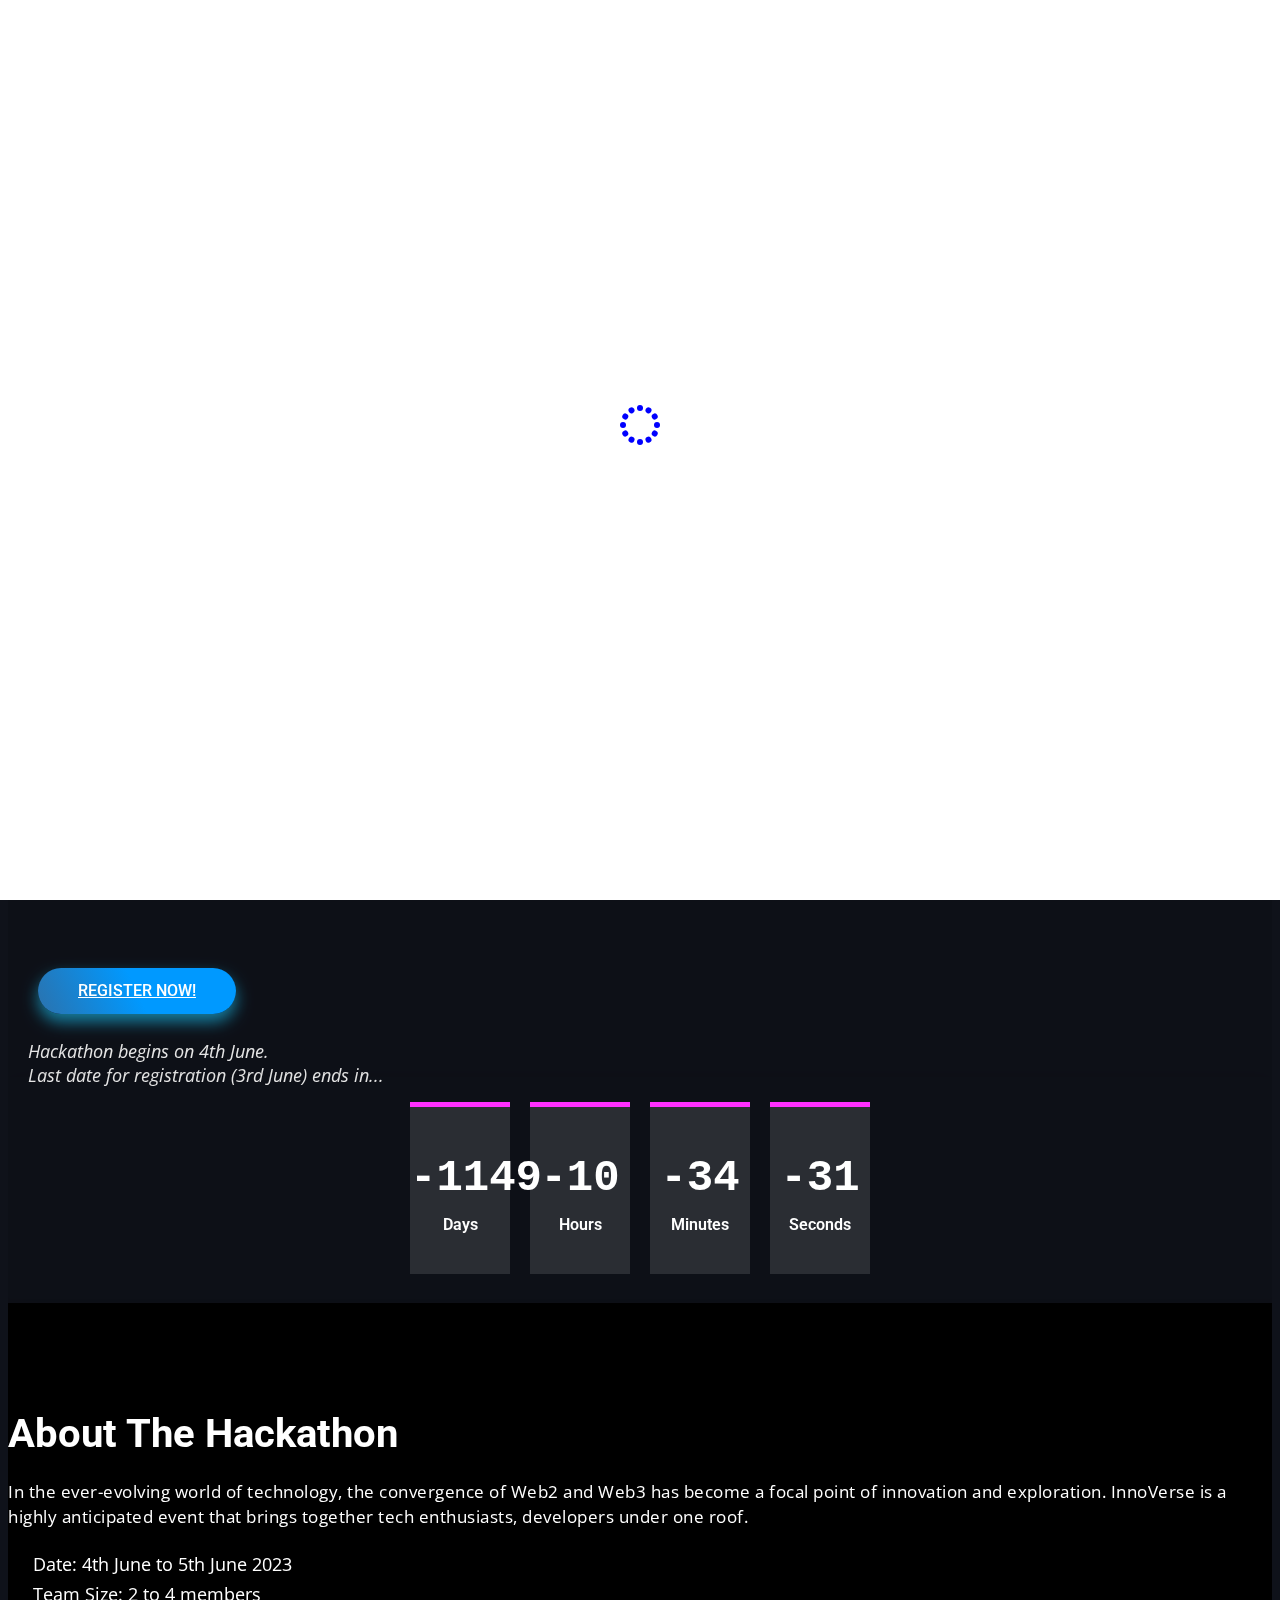
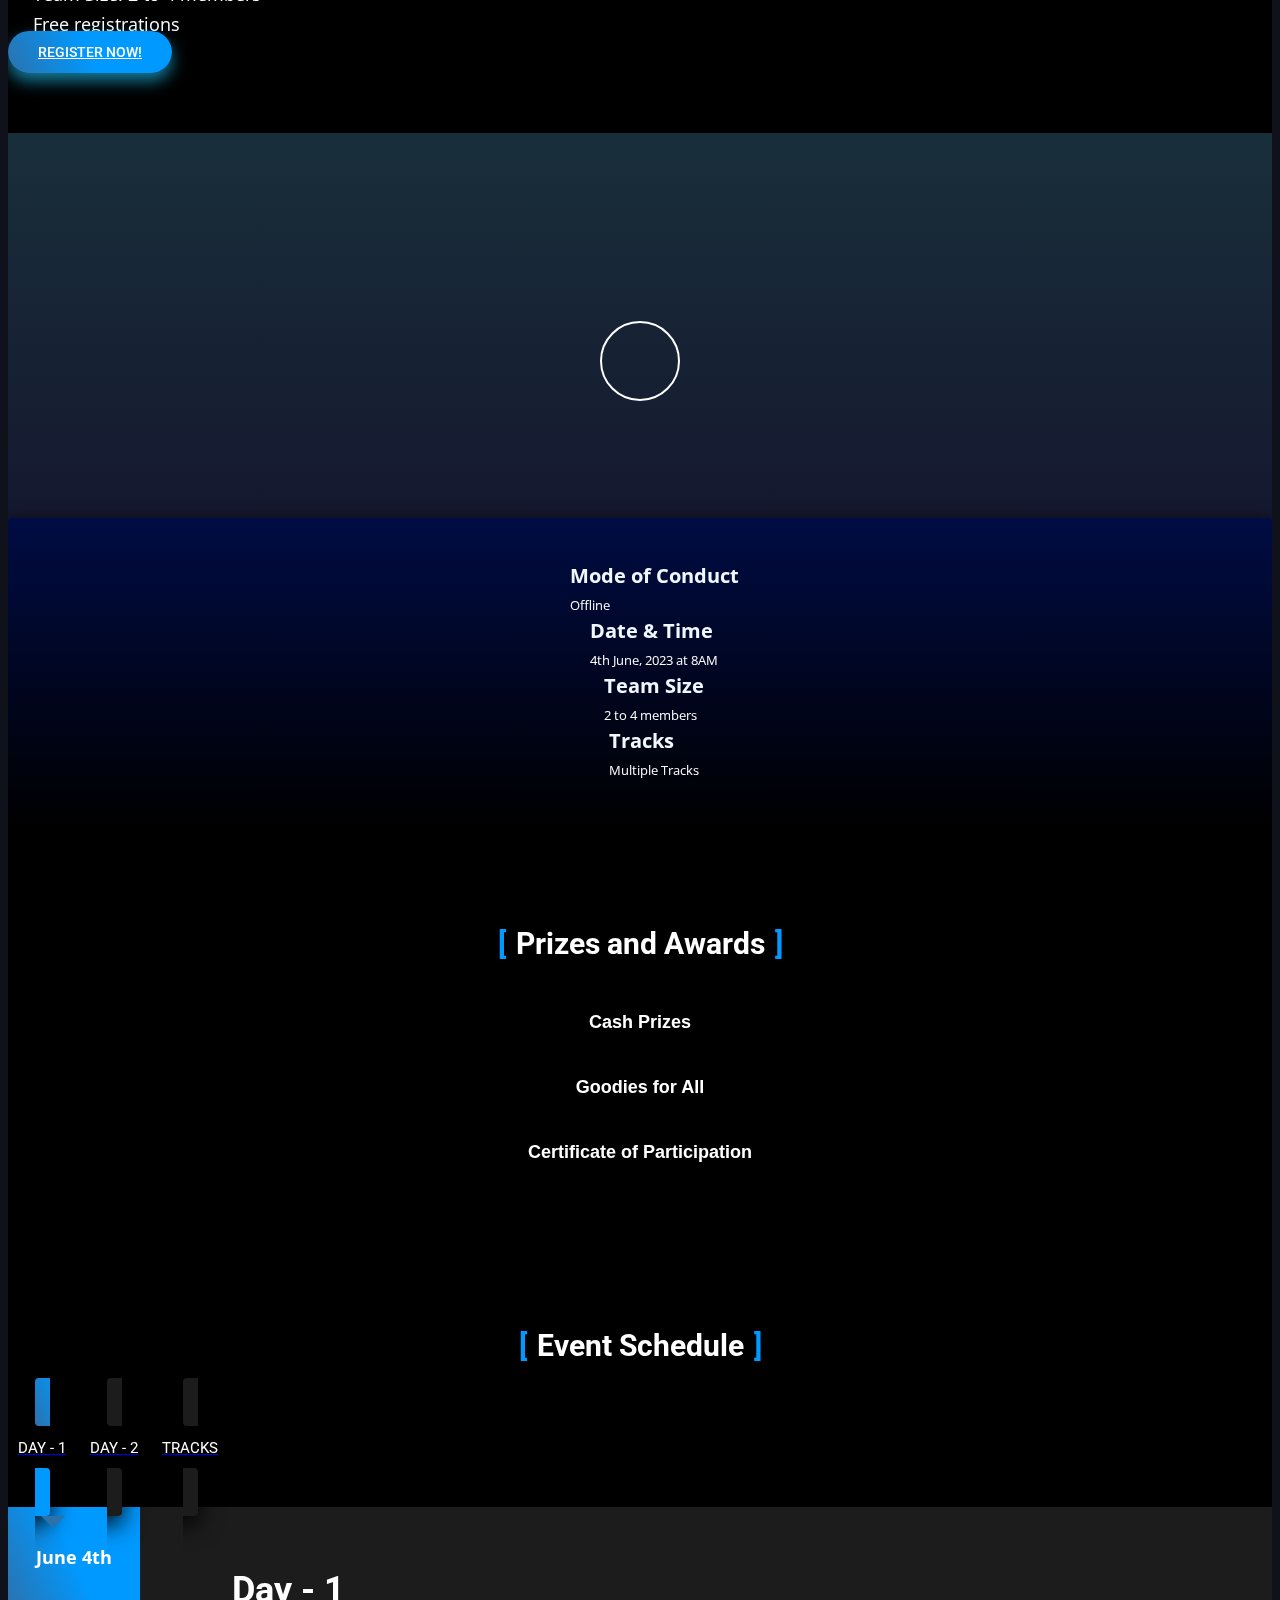
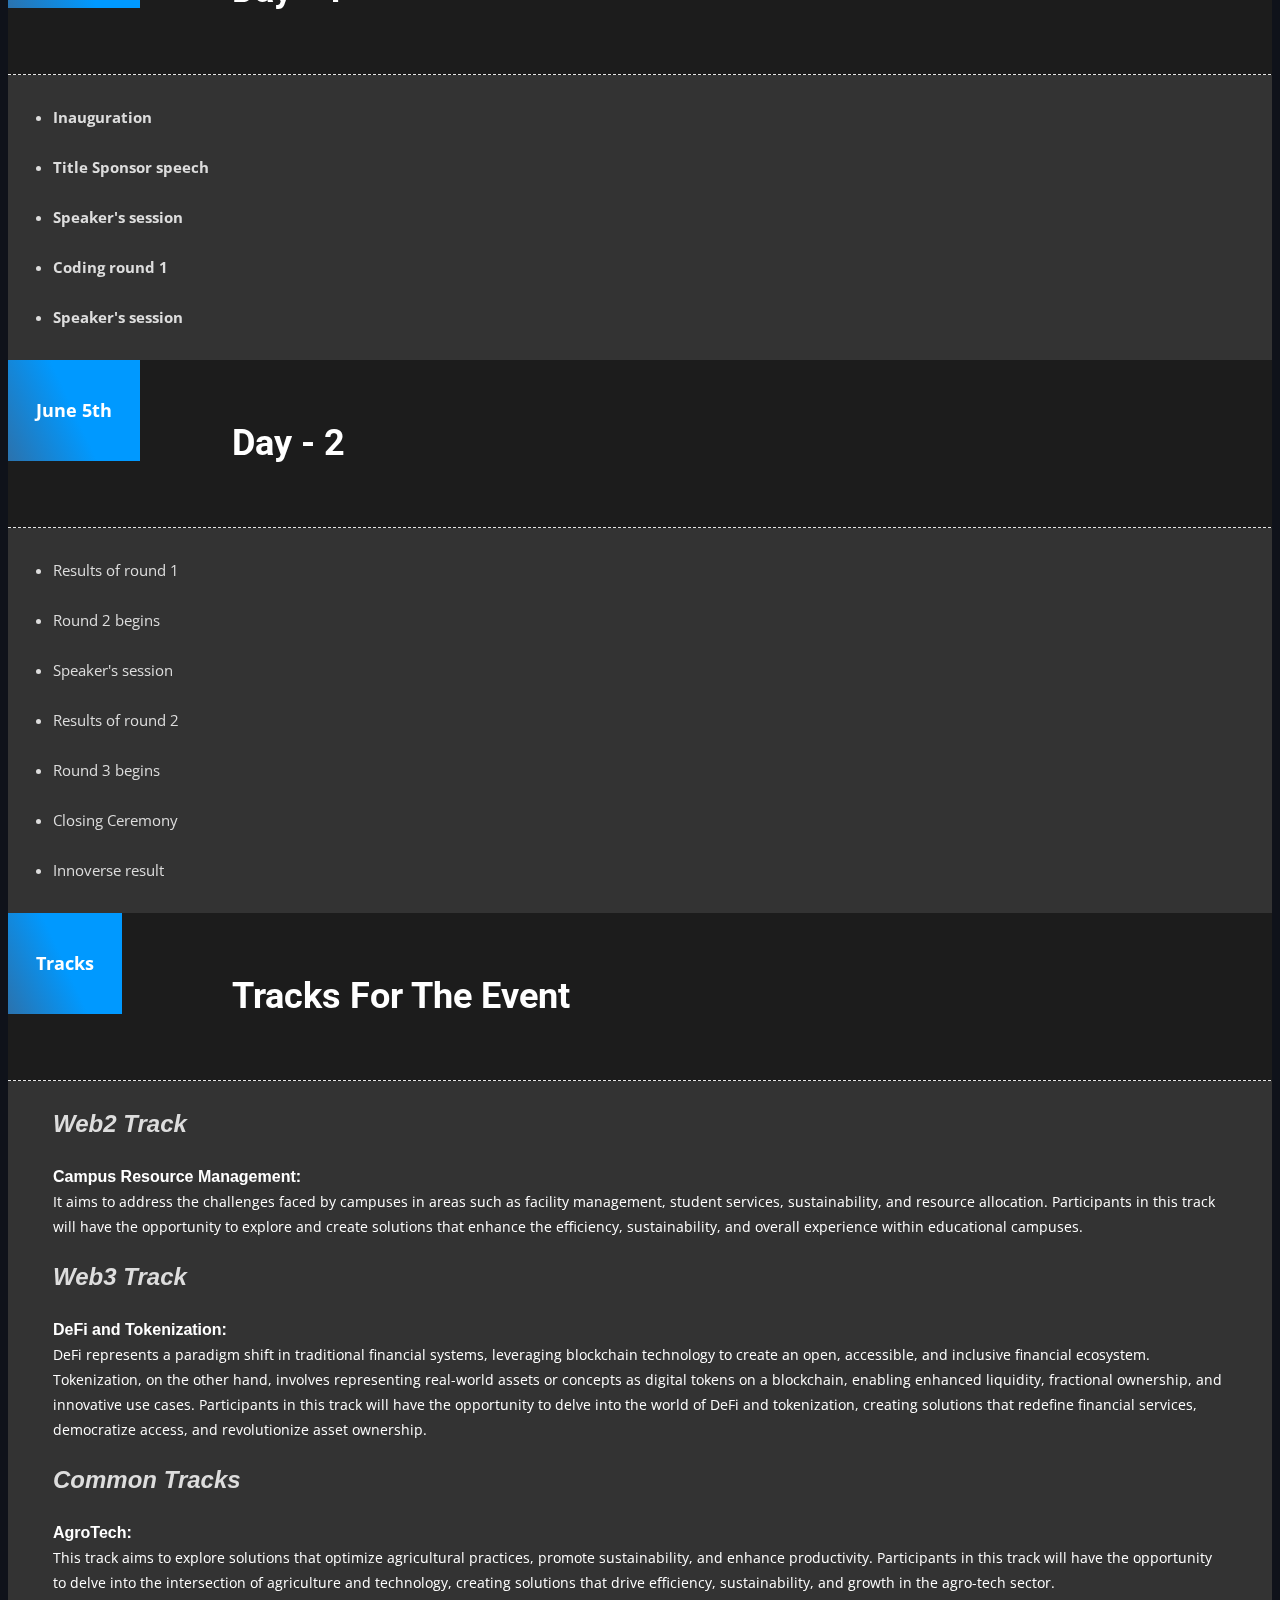
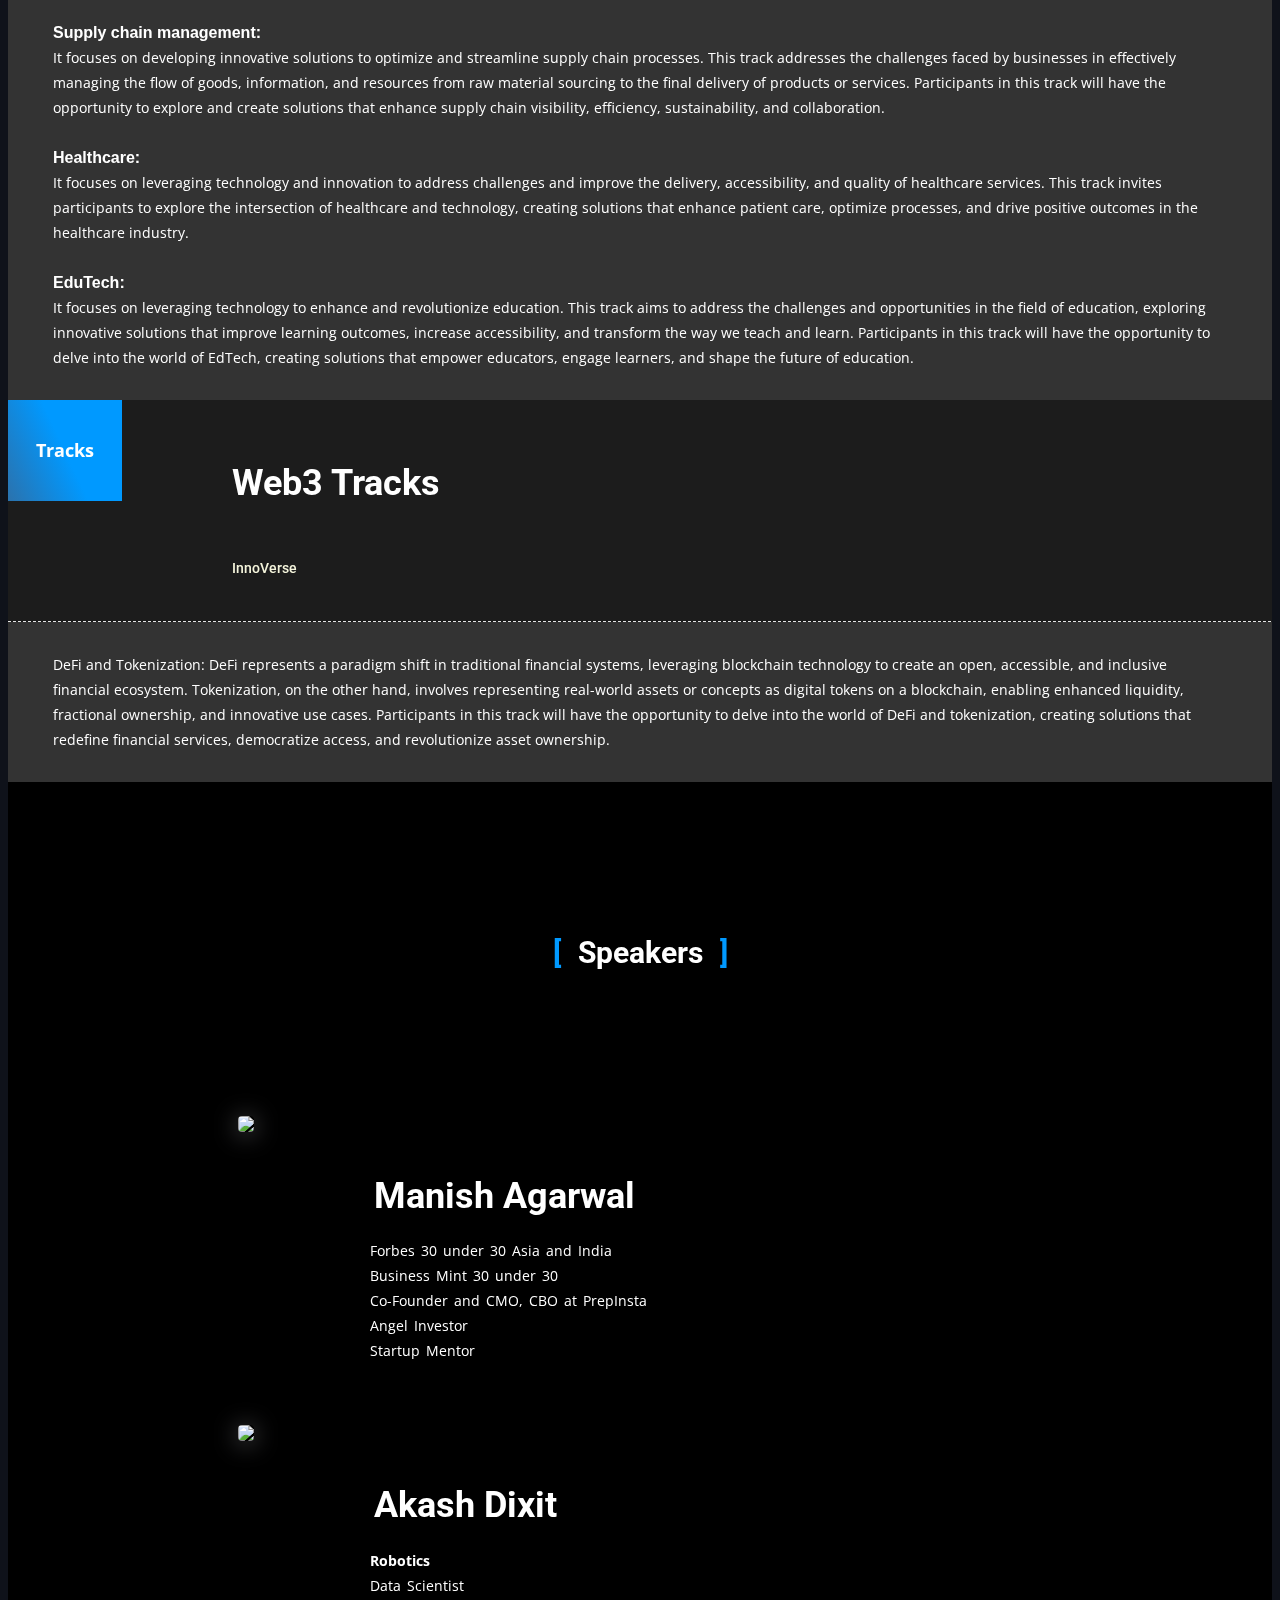
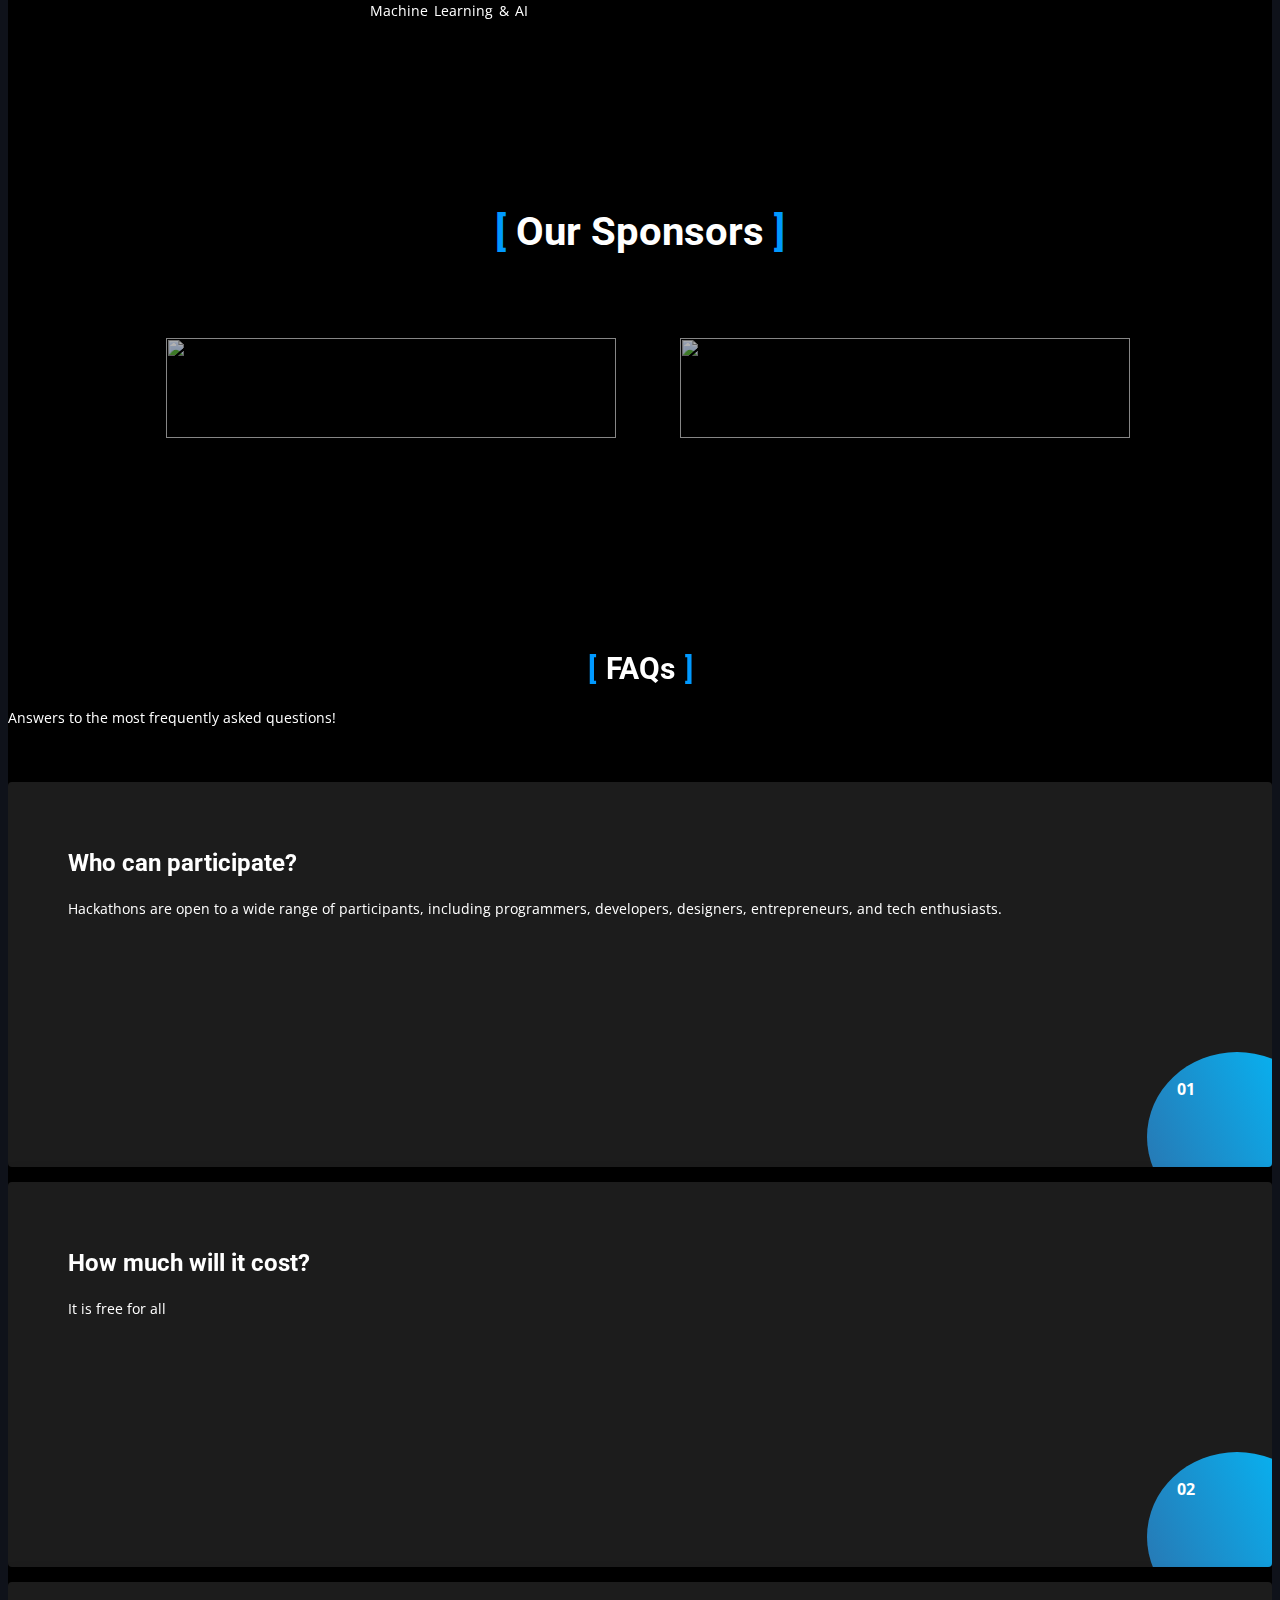
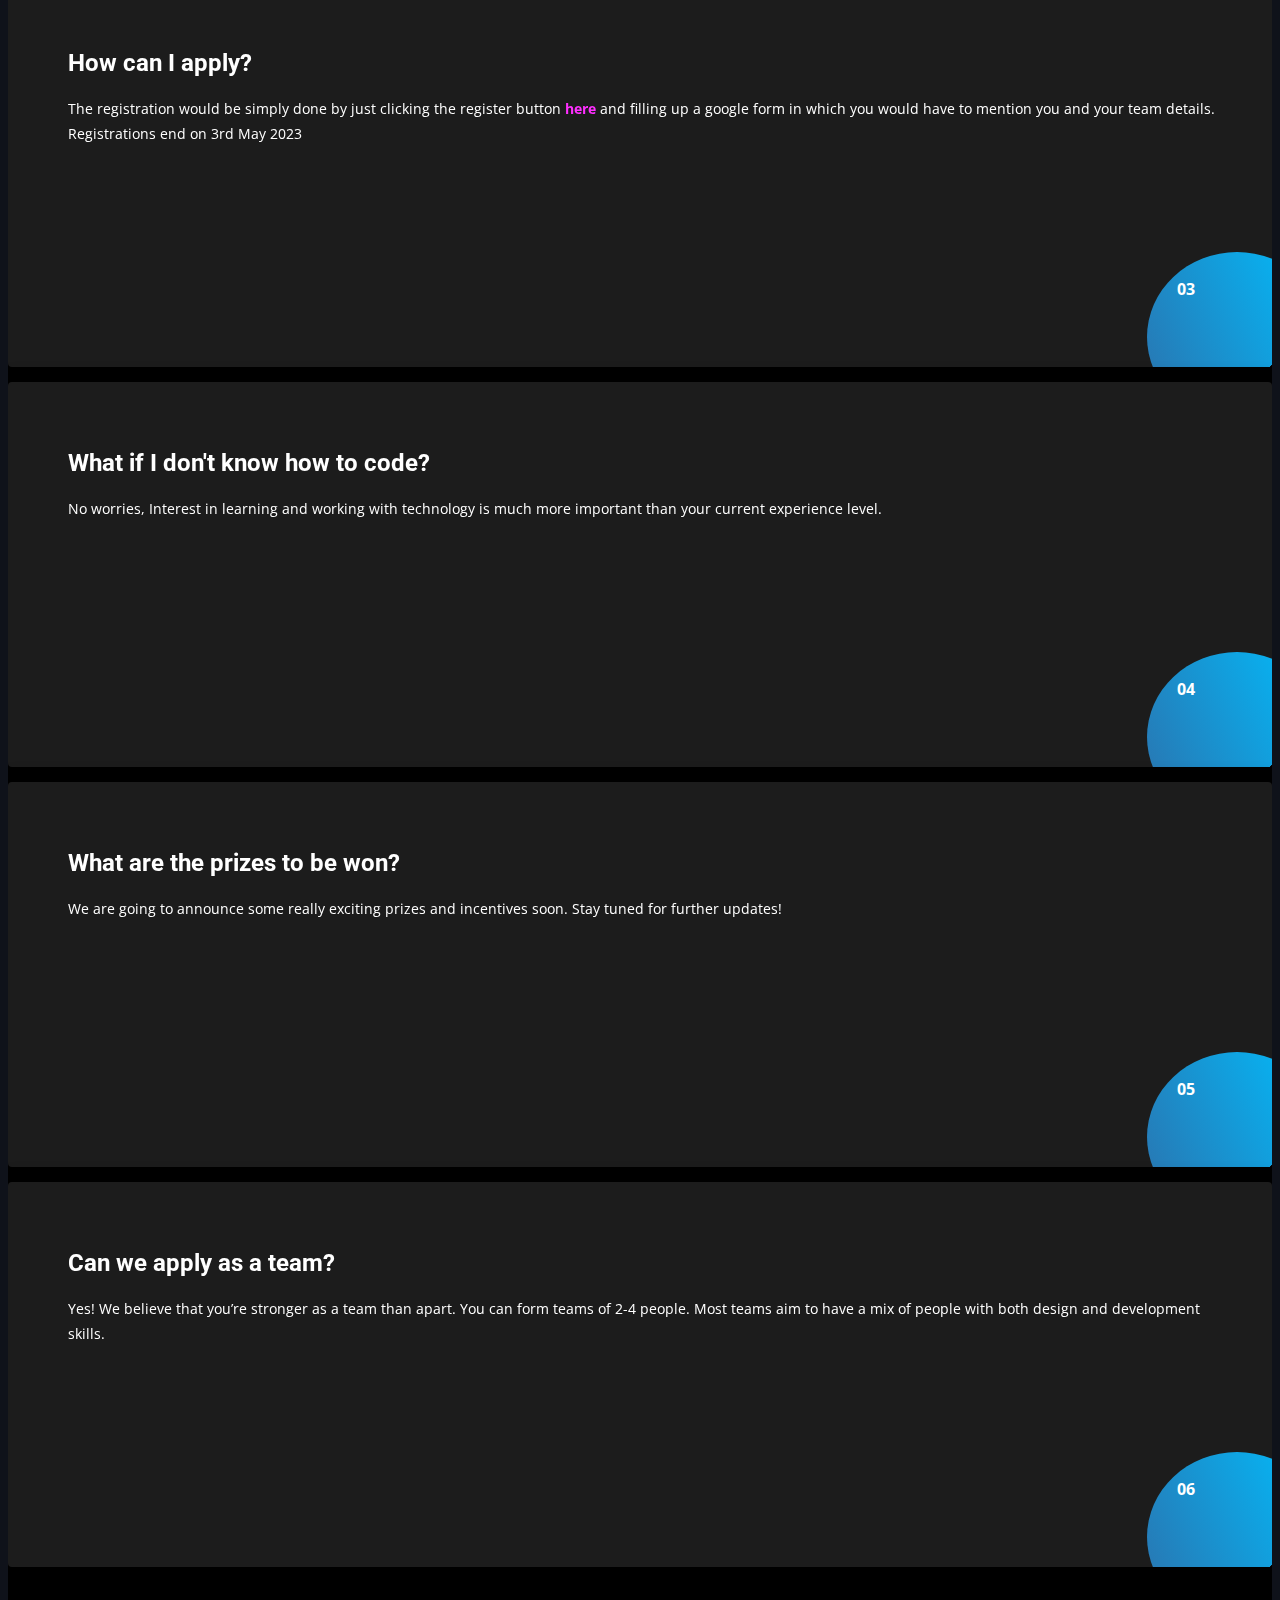
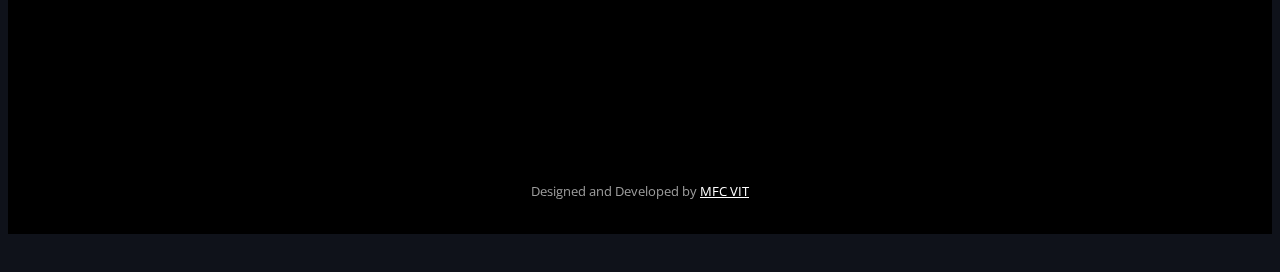
==== commit 2b4f0c98: "27th commit" ====
--- a/index.html
+++ b/index.html
@@ -164,7 +164,7 @@
                   <li ><i style="color:turquoise;" class="lni-check-mark-circle"></i>Team Size: 2 to 4 members</li>
                   <li ><i style="color:turquoise;" class="lni-check-mark-circle"></i>Free registrations</li>
                   <!-- <li ><i style="color:turquoise;" class="lni-check-mark-circle"></i>Participation fee of Rs. 200 to be paid after getting shortlisted</li> -->
-                  <li ><i style="color:turquoise;" class="lni-check-mark-circle"></i>Cash prizes will be announced soon!</li>
+                  <!-- <li ><i style="color:turquoise;" class="lni-check-mark-circle"></i>Cash prizes will be announced soon!</li> -->
                 </ul>
                 <a class="btn btn-common" href="https://forms.gle/tiueUC2BJQge9Uhs6">Register Now!</a>
               </div>
@@ -252,8 +252,8 @@
             <div class="content">
               <h3>Cash Prizes</h3>
               <h3 style="text-transform: capitalize; font-size: 14px; line-height: 20px;">1st Place: INR 30,000<br>
-              2nd Place: INR 15,000<br>
-              3rd Place: INR 10,000<br>
+              2nd Place: INR 18,000<br>
+              3rd Place: INR 12,000<br>
               Best UI/UX: INR 5,000<br>
               Best Freshers: INR 5,000
               </h3>
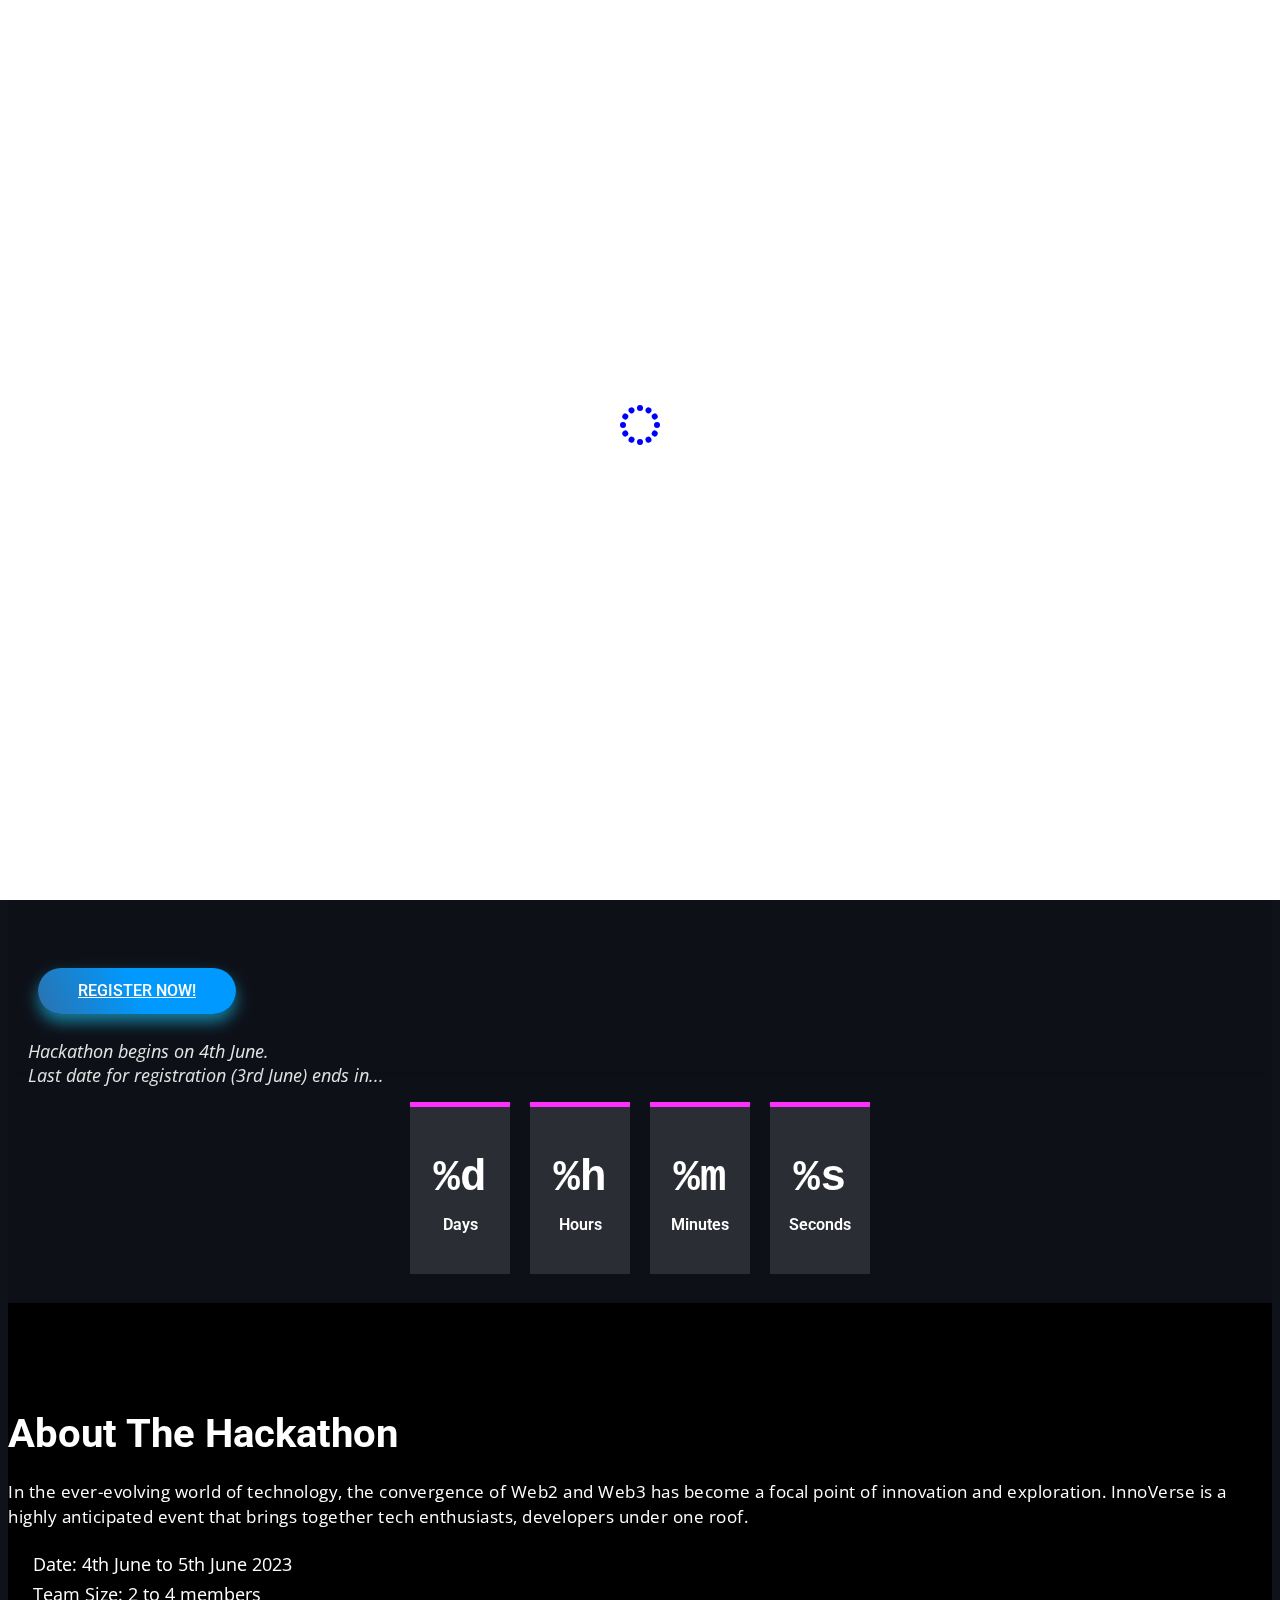
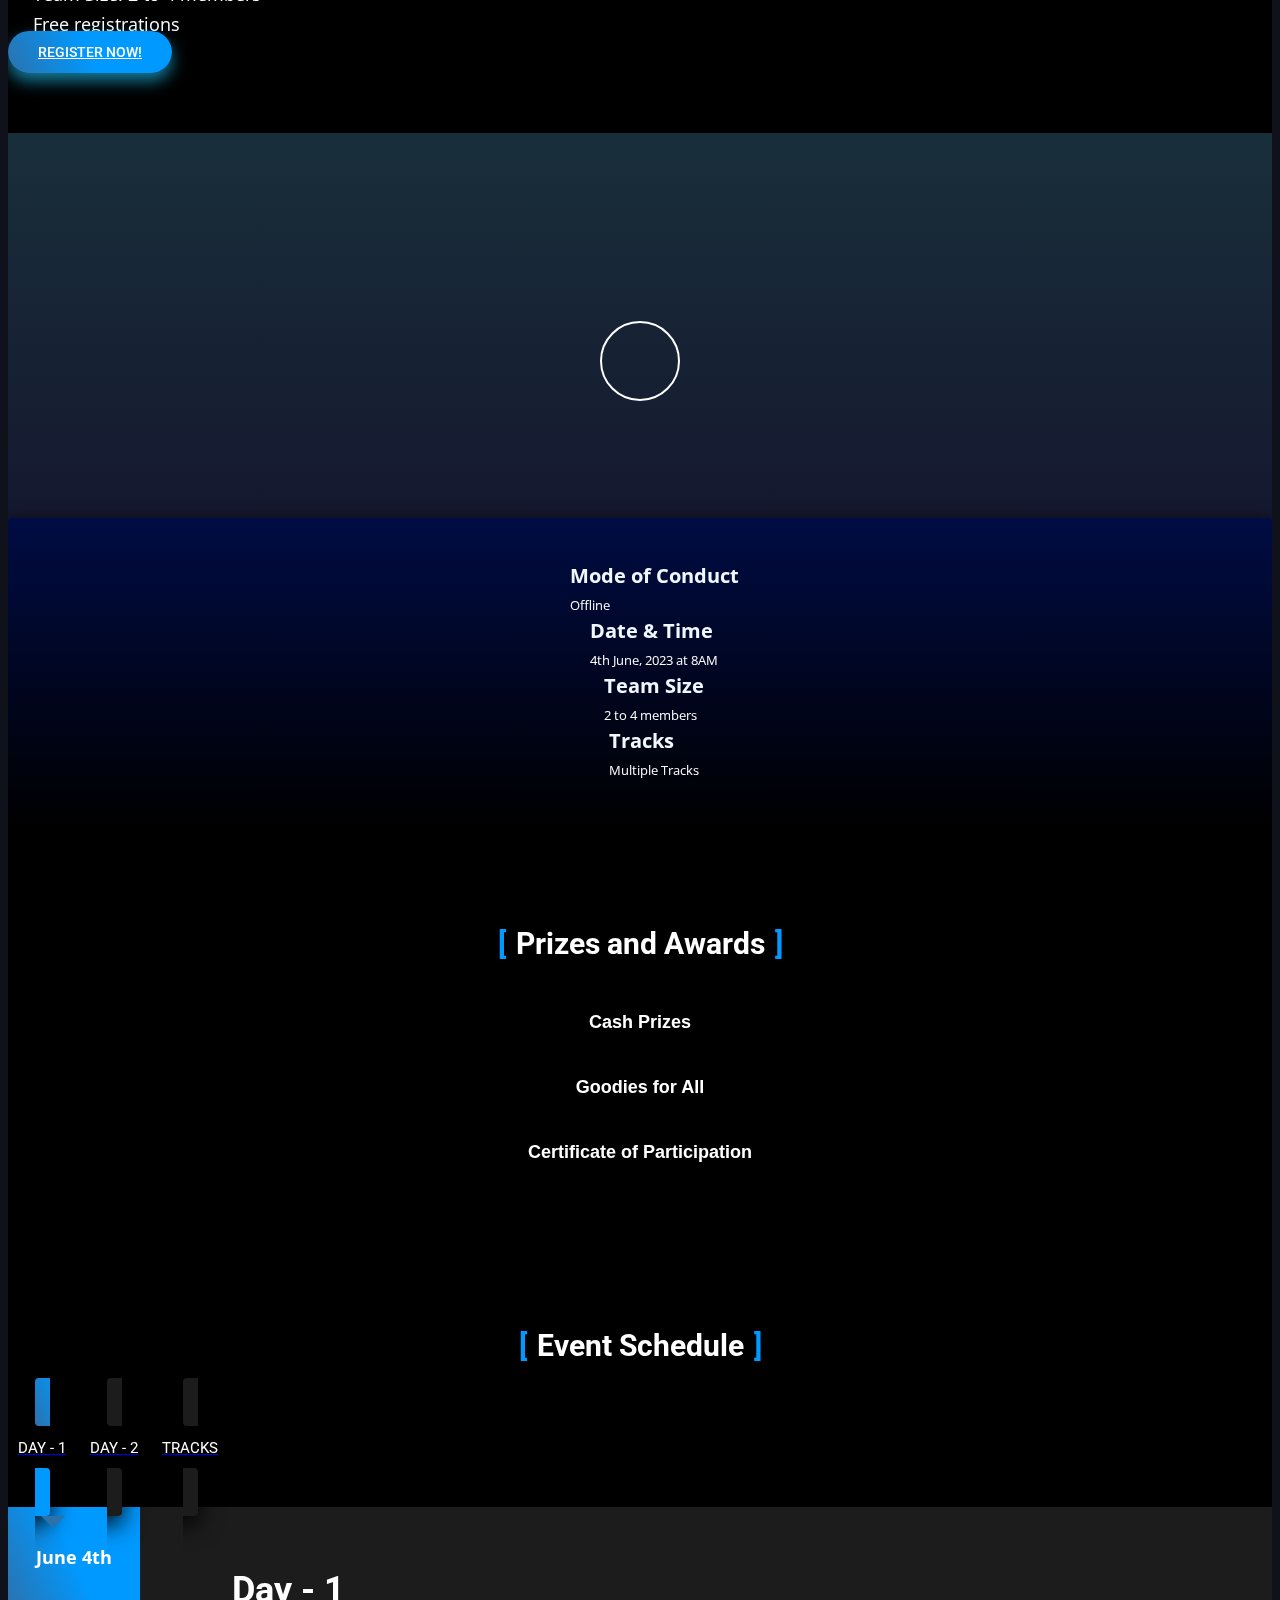
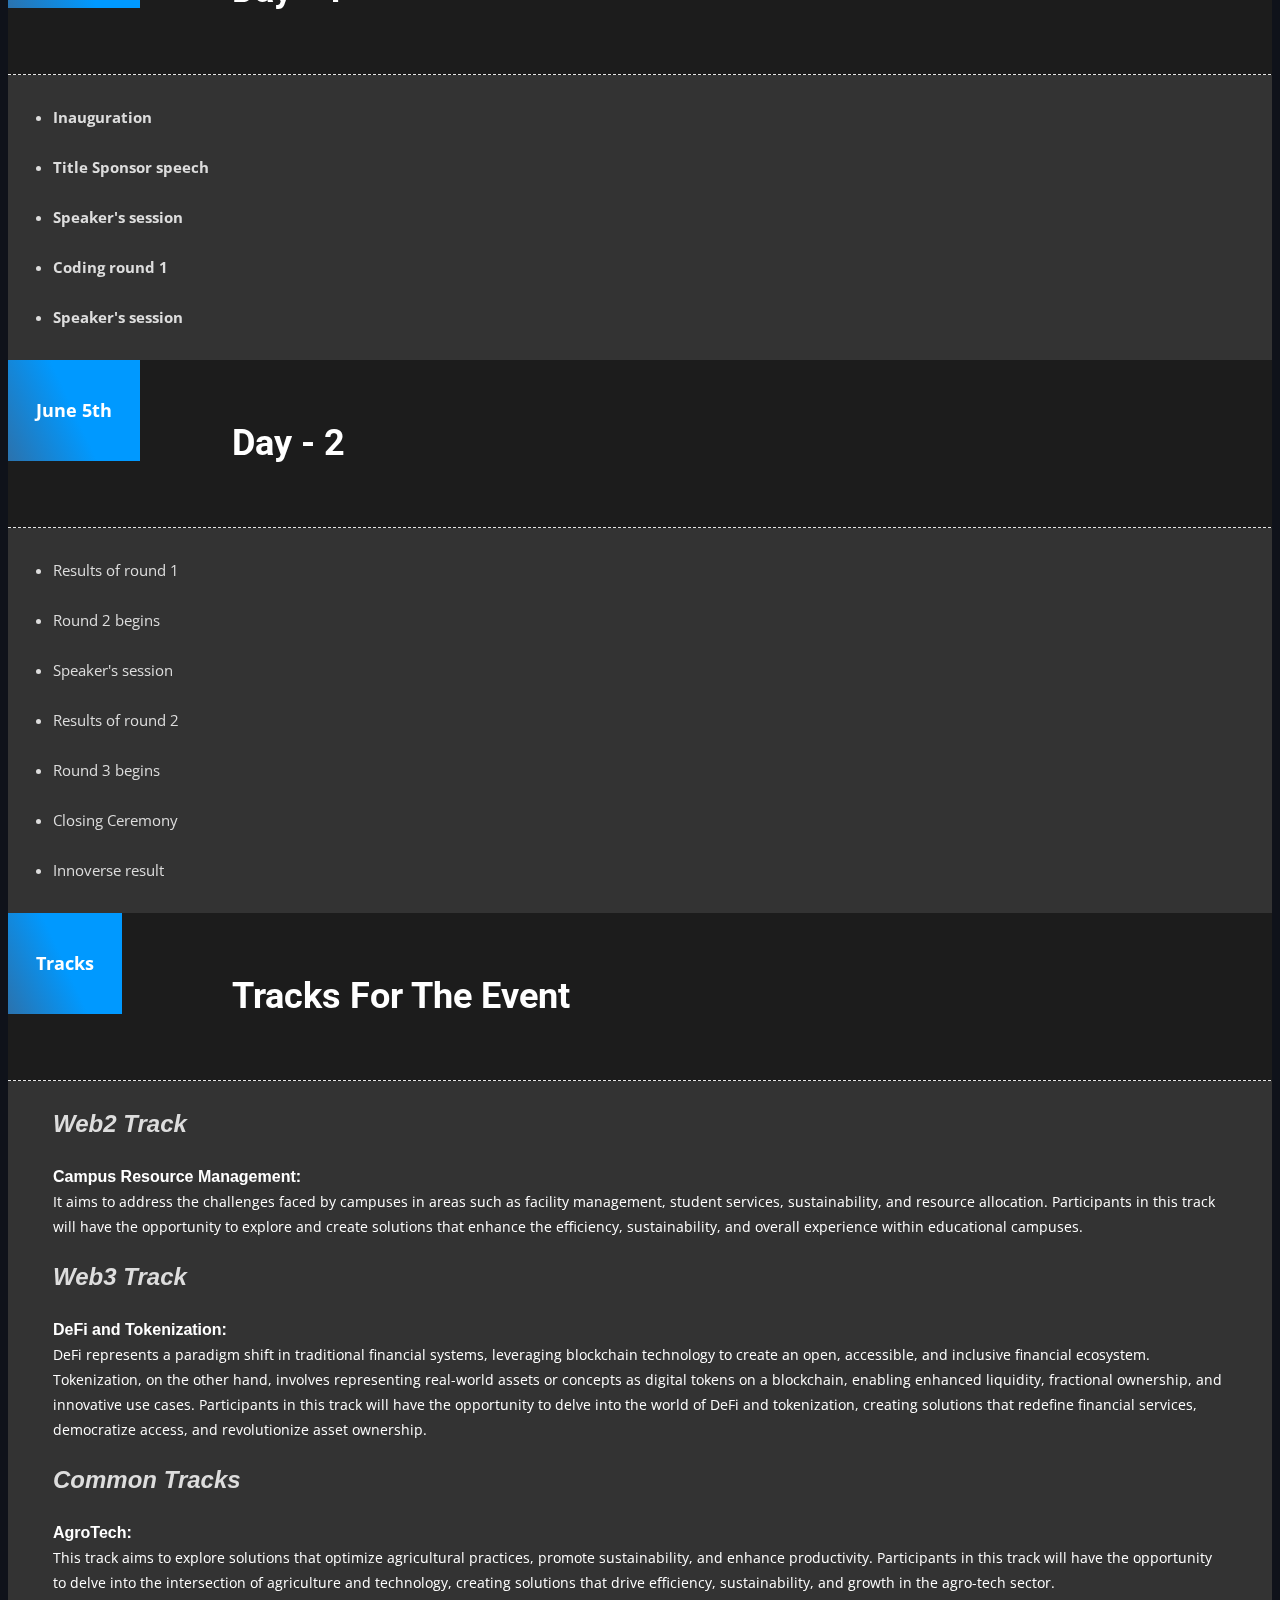
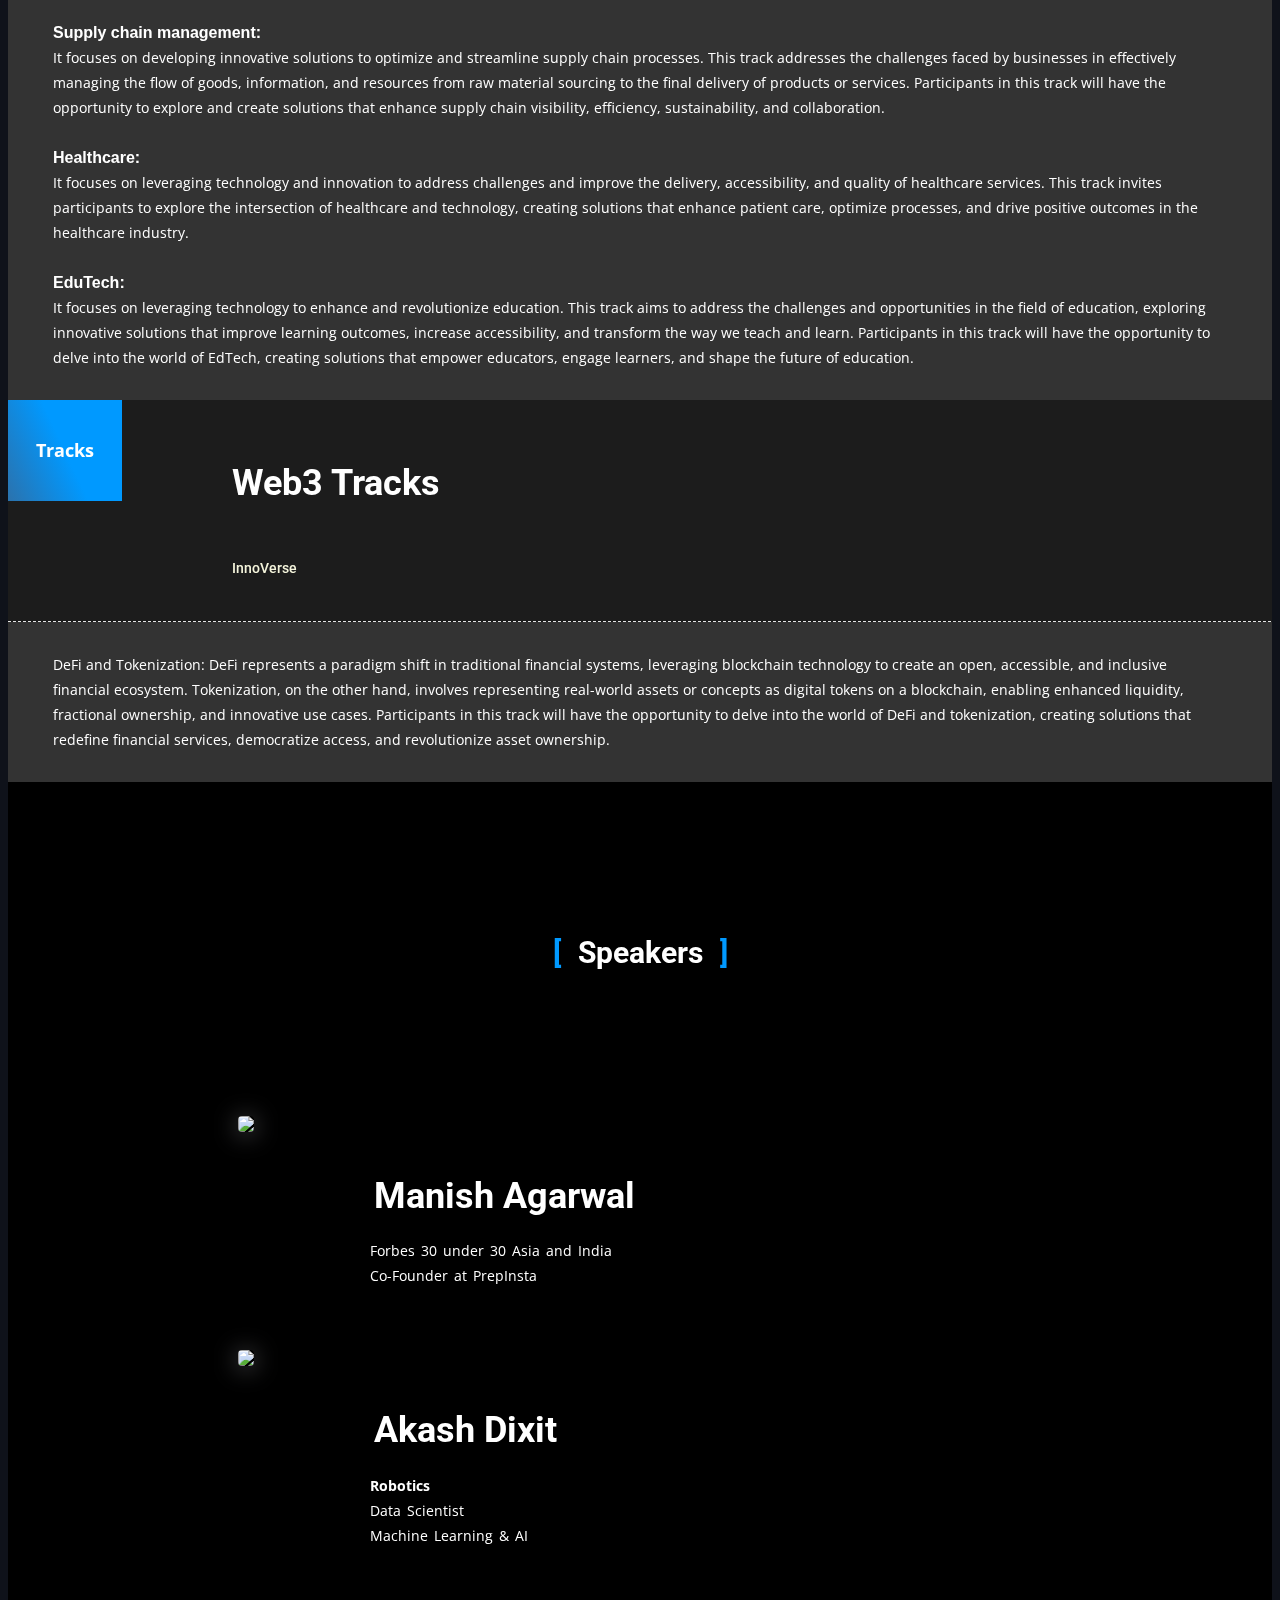
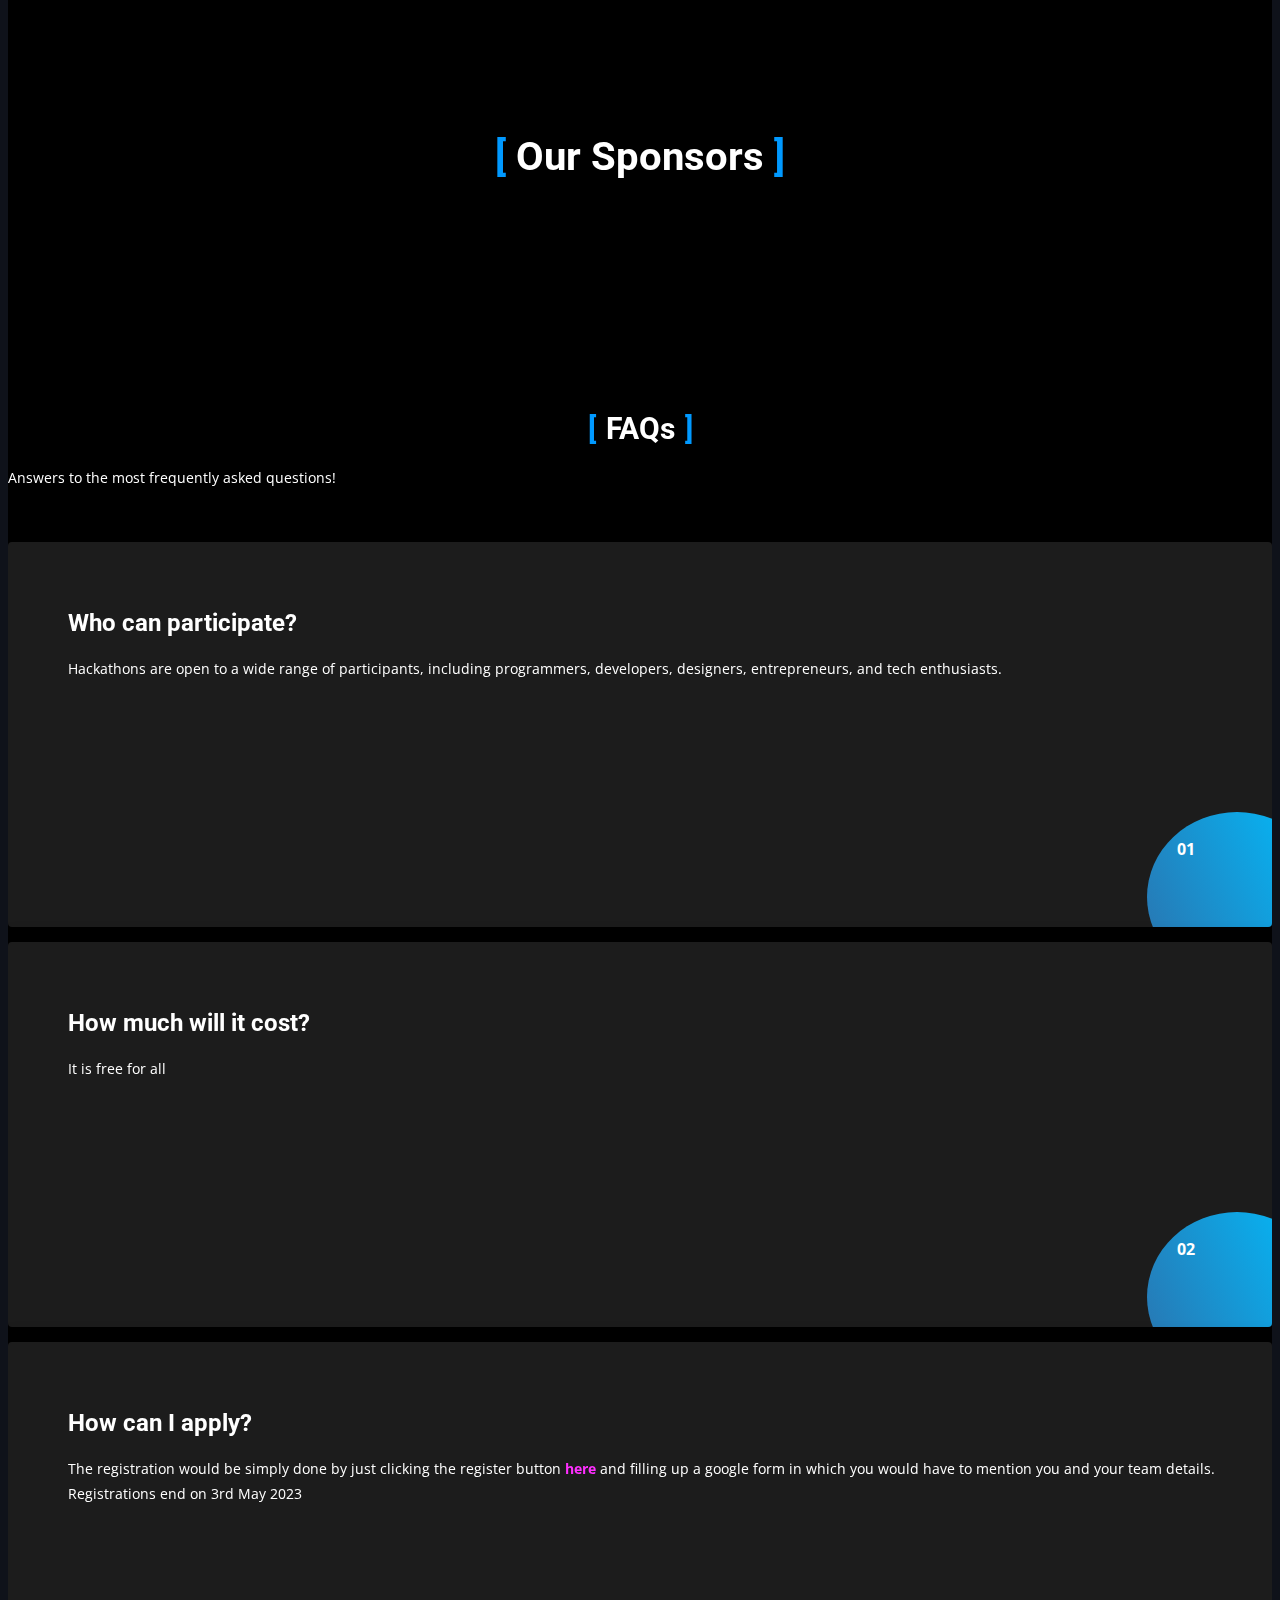
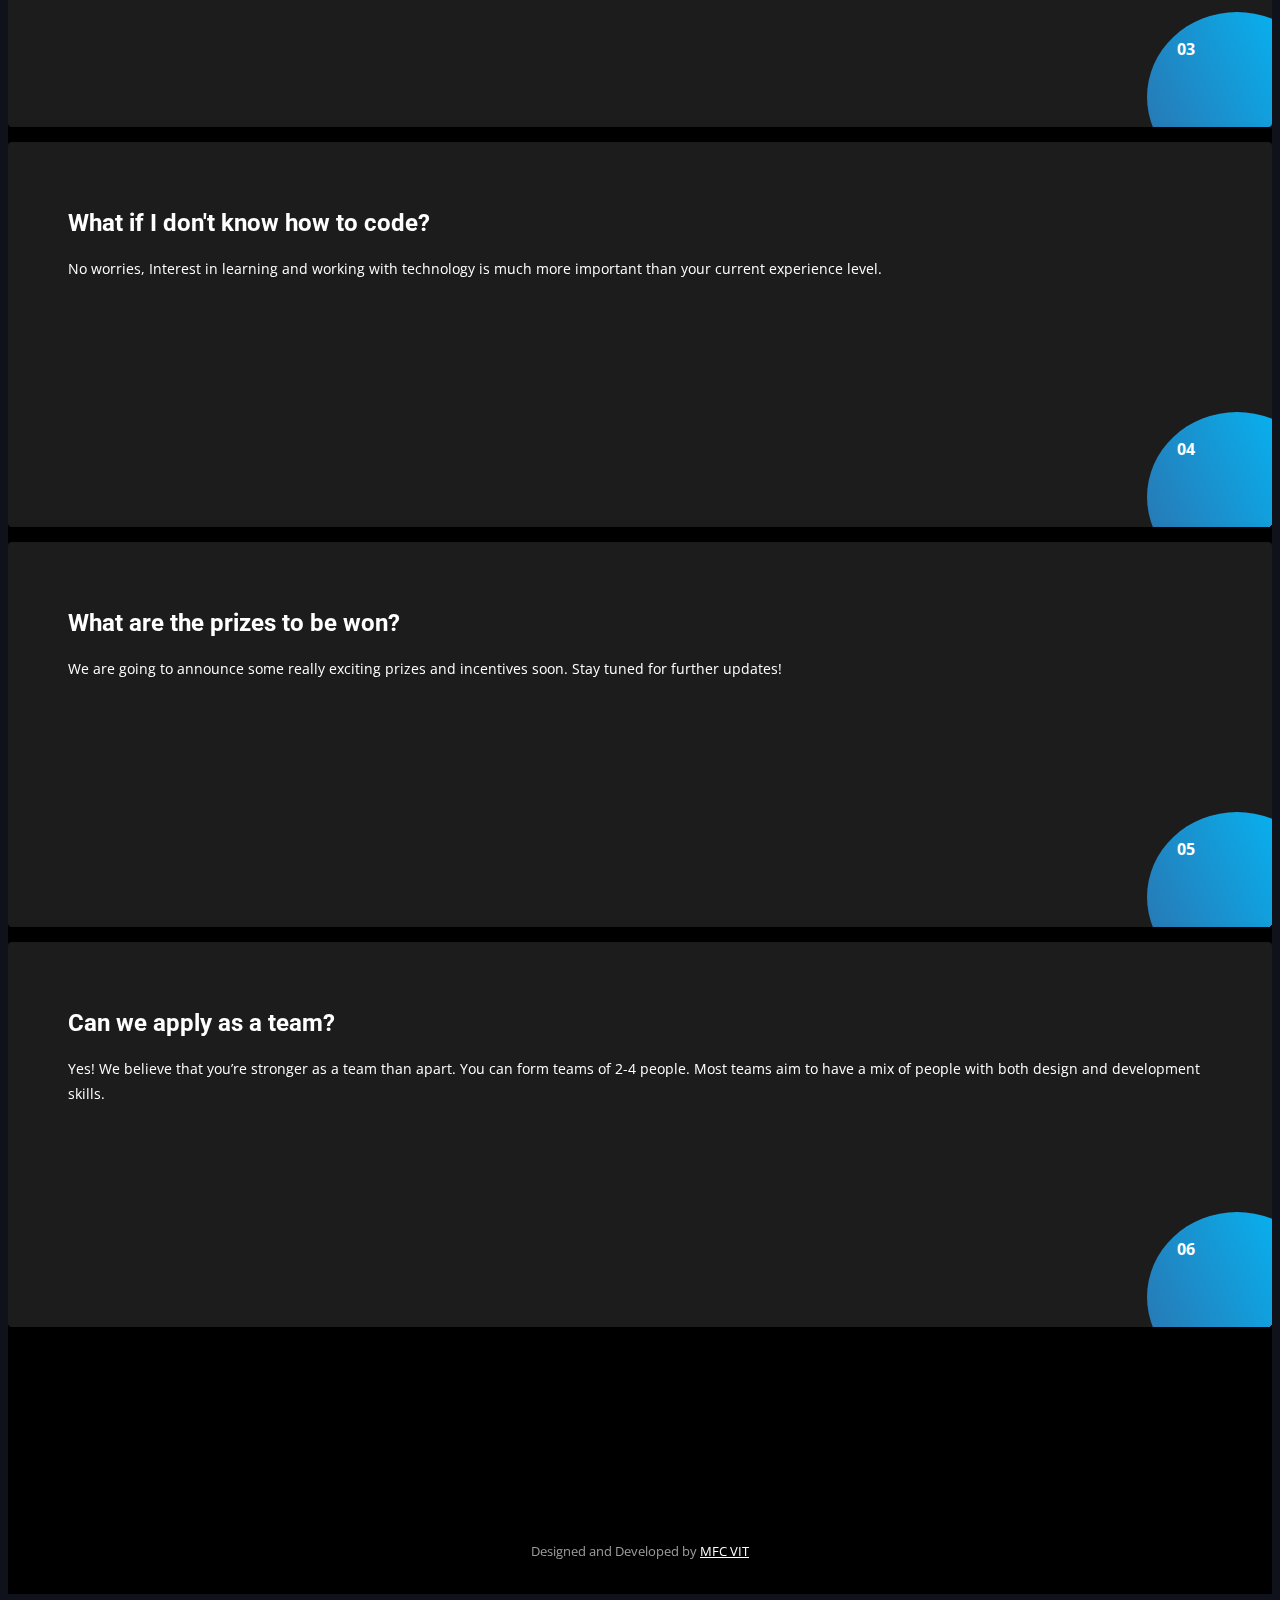
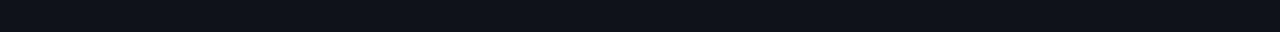
==== commit 90b5b341: "36th commit" ====
--- a/index.html
+++ b/index.html
@@ -812,7 +812,7 @@
               <div class="introg1">
                 <h2 class="nameSpeaker1" id="guestName">Manish Agarwal</h2>
                 <p class="desc1" id="guestdesc">
-                  Forbes 30 under 30 Asia and India <br> Business Mint 30 under 30 <br> Co-Founder and CMO, CBO at PrepInsta <br> Angel Investor <br> Startup Mentor
+                  Forbes 30 under 30 Asia and India <br> Co-Founder at PrepInsta 
                   
                 </p>
               </div>
@@ -850,14 +850,16 @@
             </div>
           </div>
         </div>
-        <div class="row mb-30 text-center wow fadeInDown" data-wow-delay="0.3s">
-          <div class="col-lg-12">
-            <div class="sponsors-logo text-center">
-               <a class="sponsorss-logo href="https://prepinsta.com/home/"><img class="sy" style="height: 100px;" src="assets/img/prepinsta.png" alt=""></a>
-               <a href="https://www.shyamplastic.com"><img class="sh" style="height: 100px;" src="assets/img/SHYAM.png" alt=""></a>
-               <a href="https://www.rashishipping.com/"><img style="height: 100px; width: 50vh;" src="assets/img/sponsorsss.png" alt=""></a>
-               <a href="https://transrail.in/"><img style="height: 100px; width: 50vh;" src="assets/img/transrail.png" alt=""></a>
-            </div><!-- sponsors logo end-->
+        <!-- <div class="row mb-30 text-center wow fadeInDown" data-wow-delay="0.3s">
+          <div class="sponsors-logo text-center">
+            <a class="sponsorss-logo href="https://prepinsta.com/home/"><img class="sy" style="height: 100px; max-width: -webkit-fill-available;" src="assets/img/prepinsta.png" alt=""></a>
+            <a href="https://www.shyamplastic.com"><img class="sh" style="height: 100px;max-width: -webkit-fill-available;" src="assets/img/SHYAM.png" alt=""></a>
+            <a href="https://www.rashishipping.com/"><img class ="sponsor-logo"style="height: 100px; " src="assets/img/sponsorsss.png" alt=""></a>
+            <a href="https://transrail.in/"><img  class ="sponsor-logo"style="height: 100px;" src="assets/img/transrail.png" alt=""></a>
+         </div>sponsors logo end -->
+         <div class="pic">
+            <img class ="splogo"style="height: 60vh; " src="assets/img/Frame 4.png" alt="">
+         </div>
          </div>
         </div>
       </div>
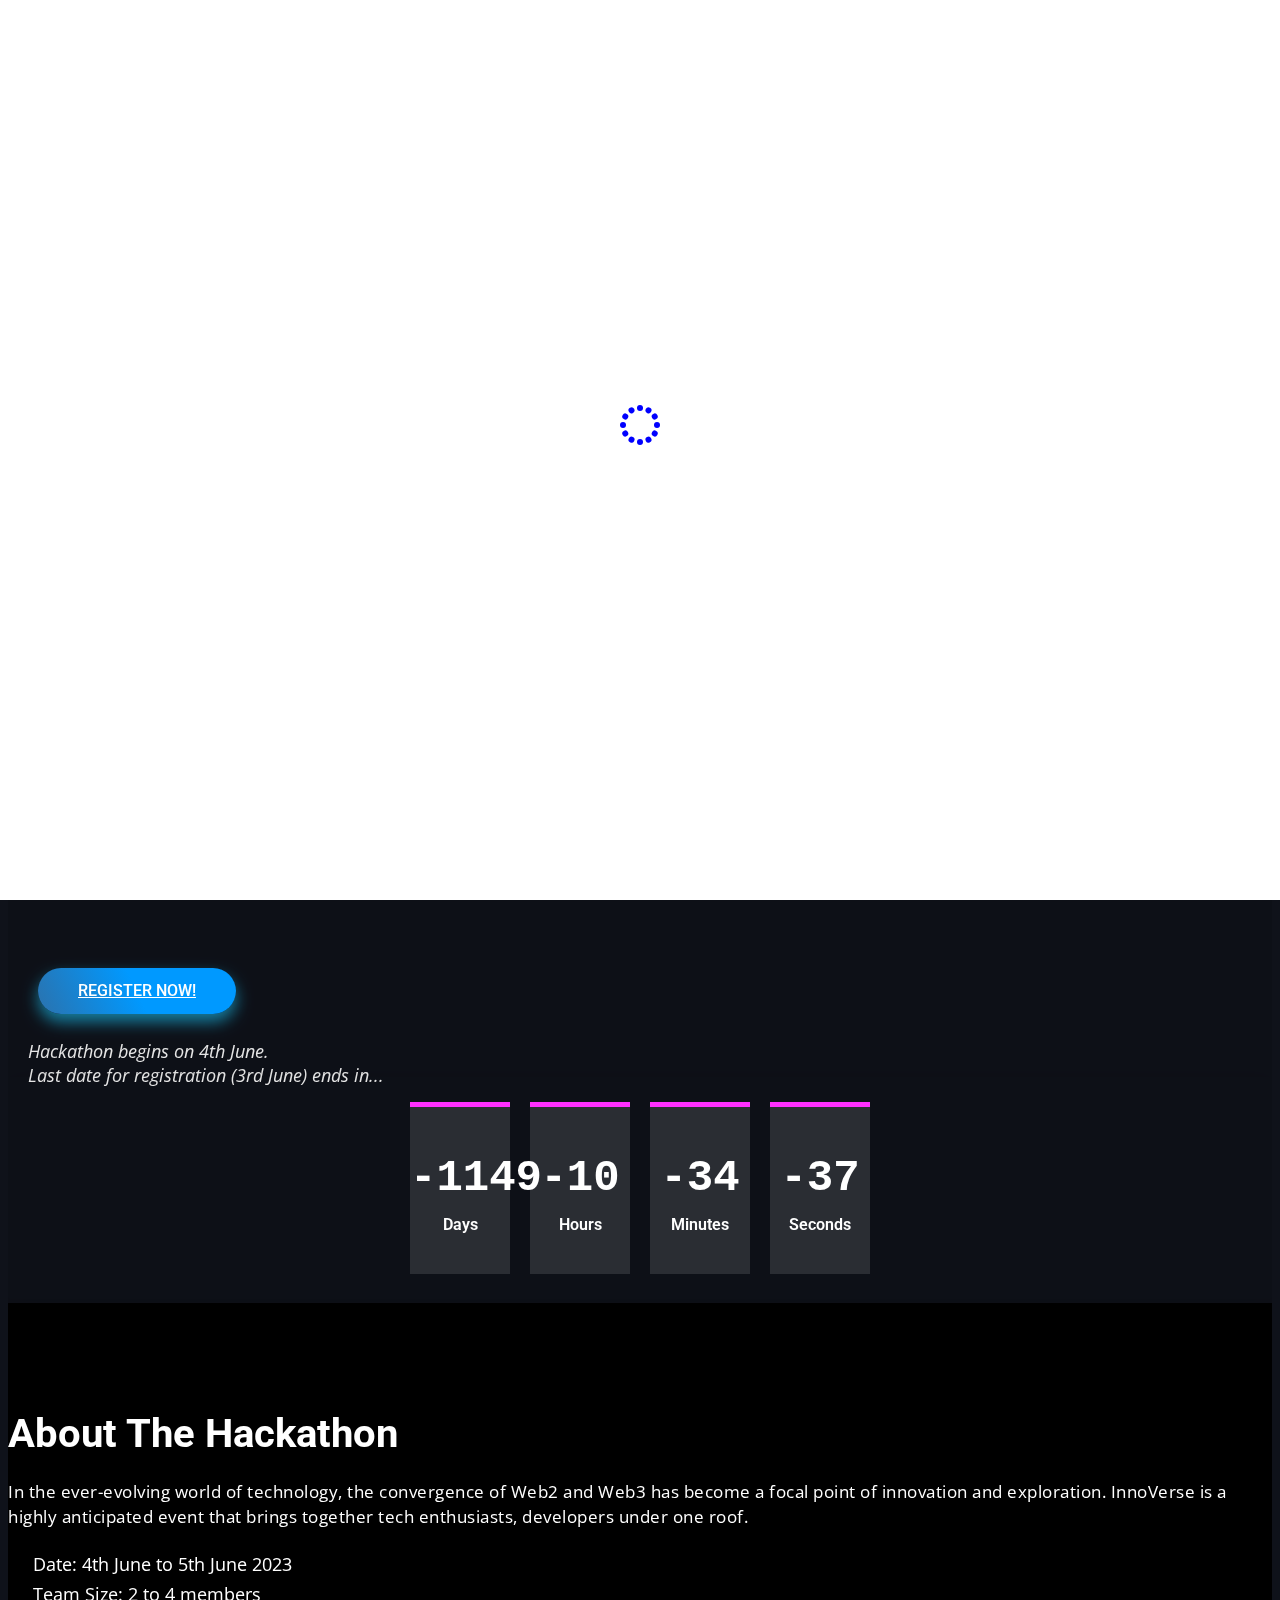
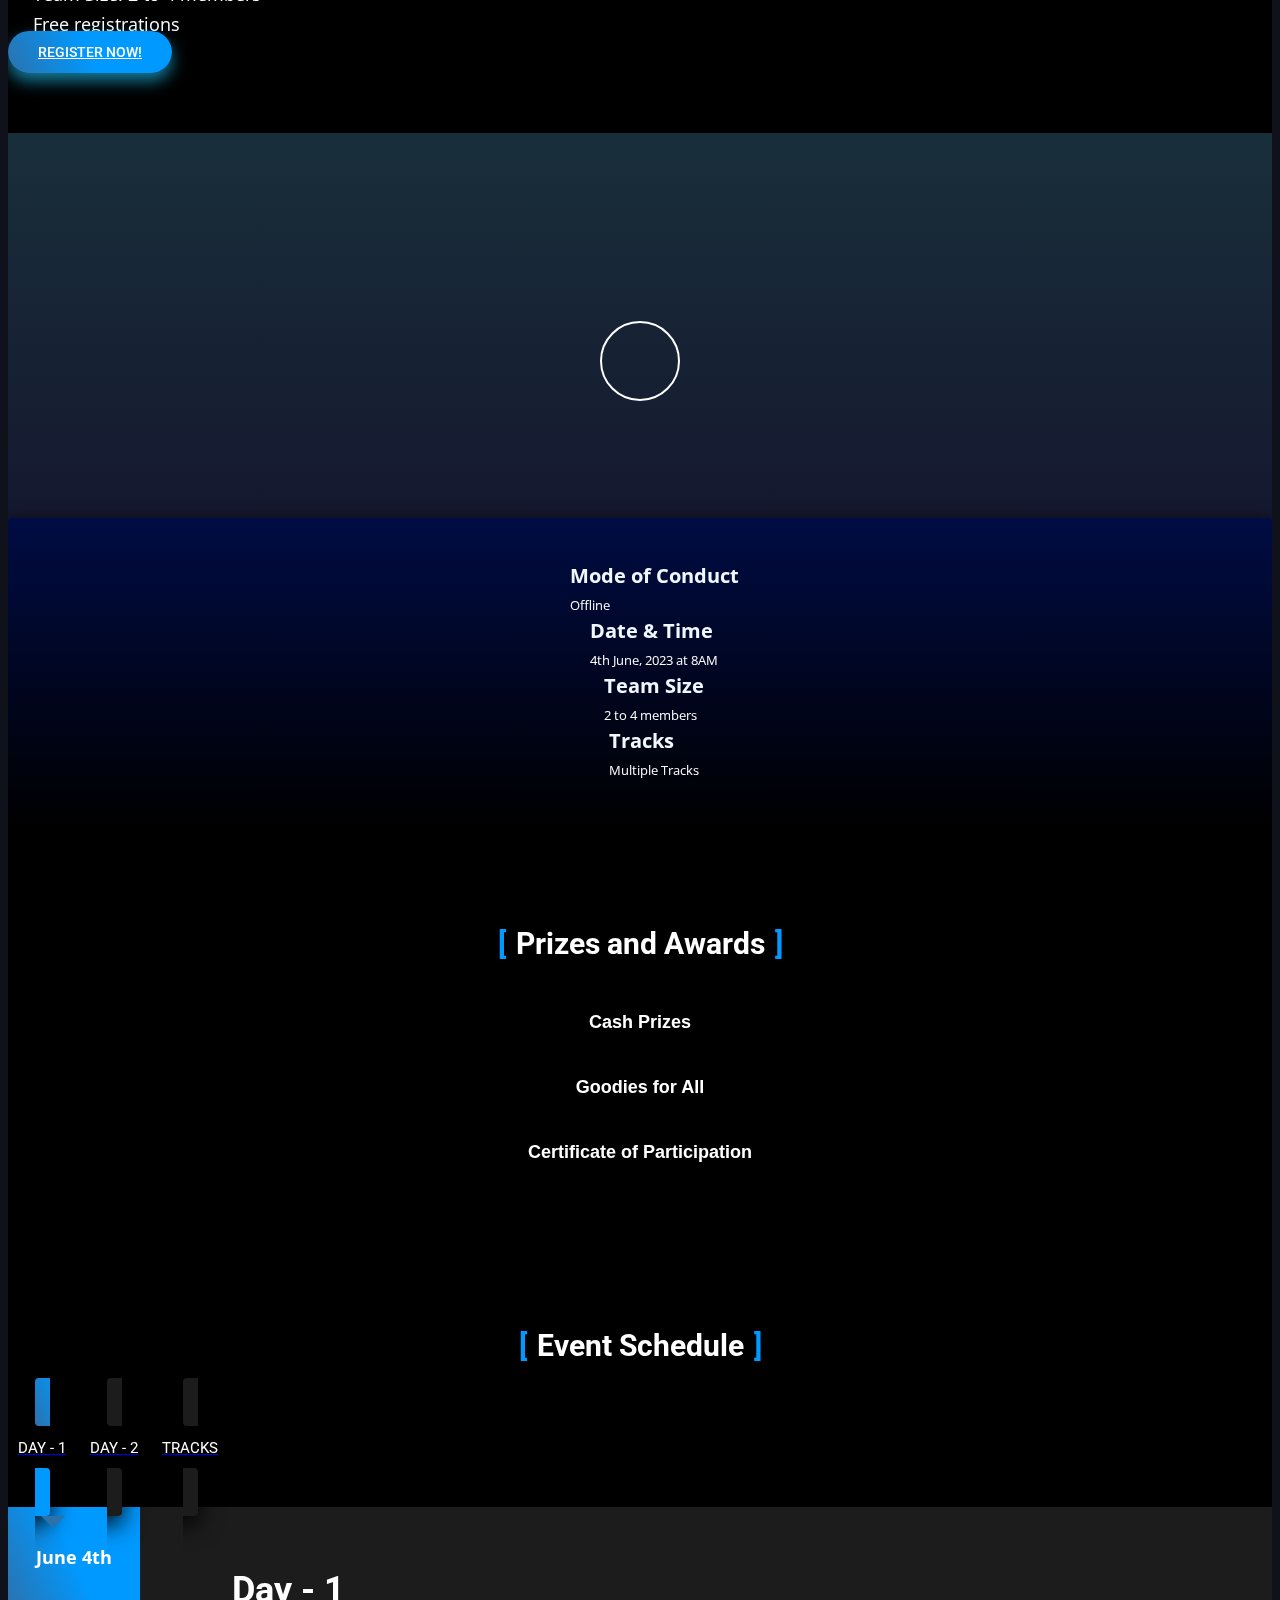
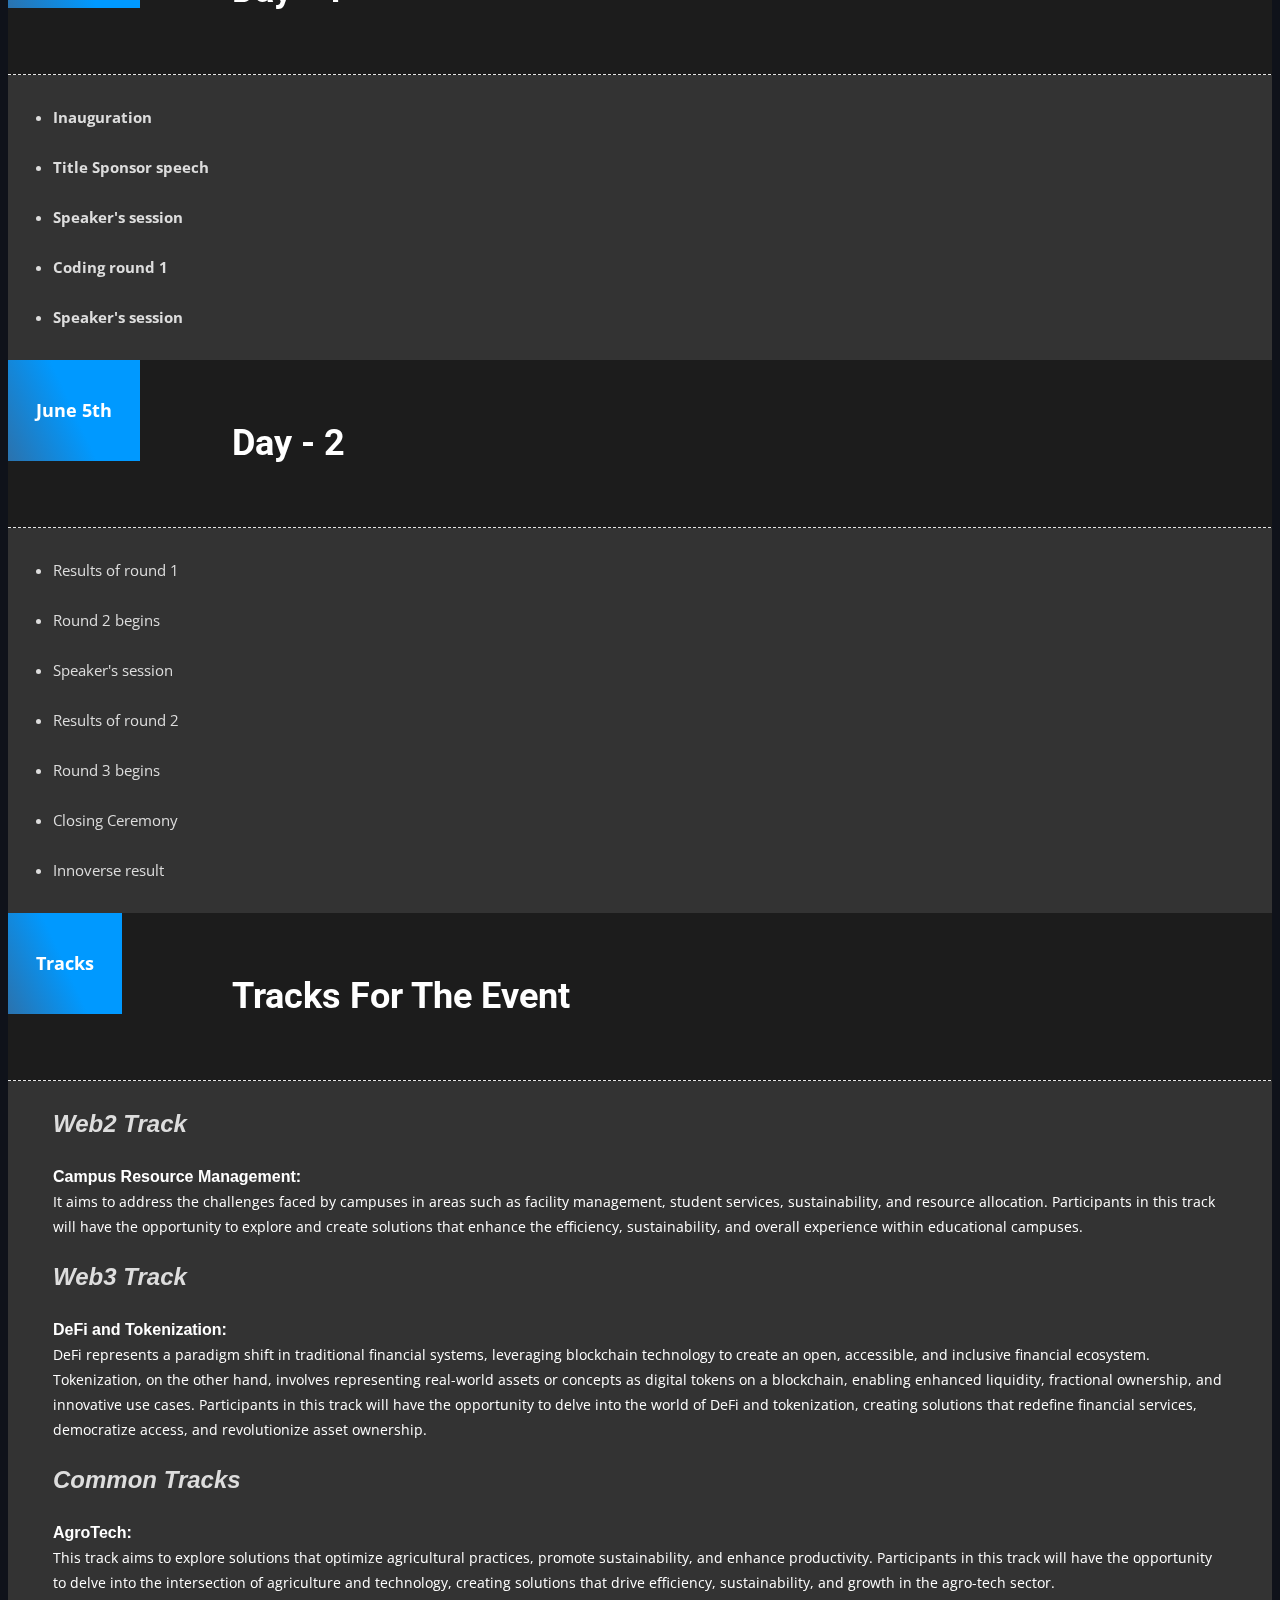
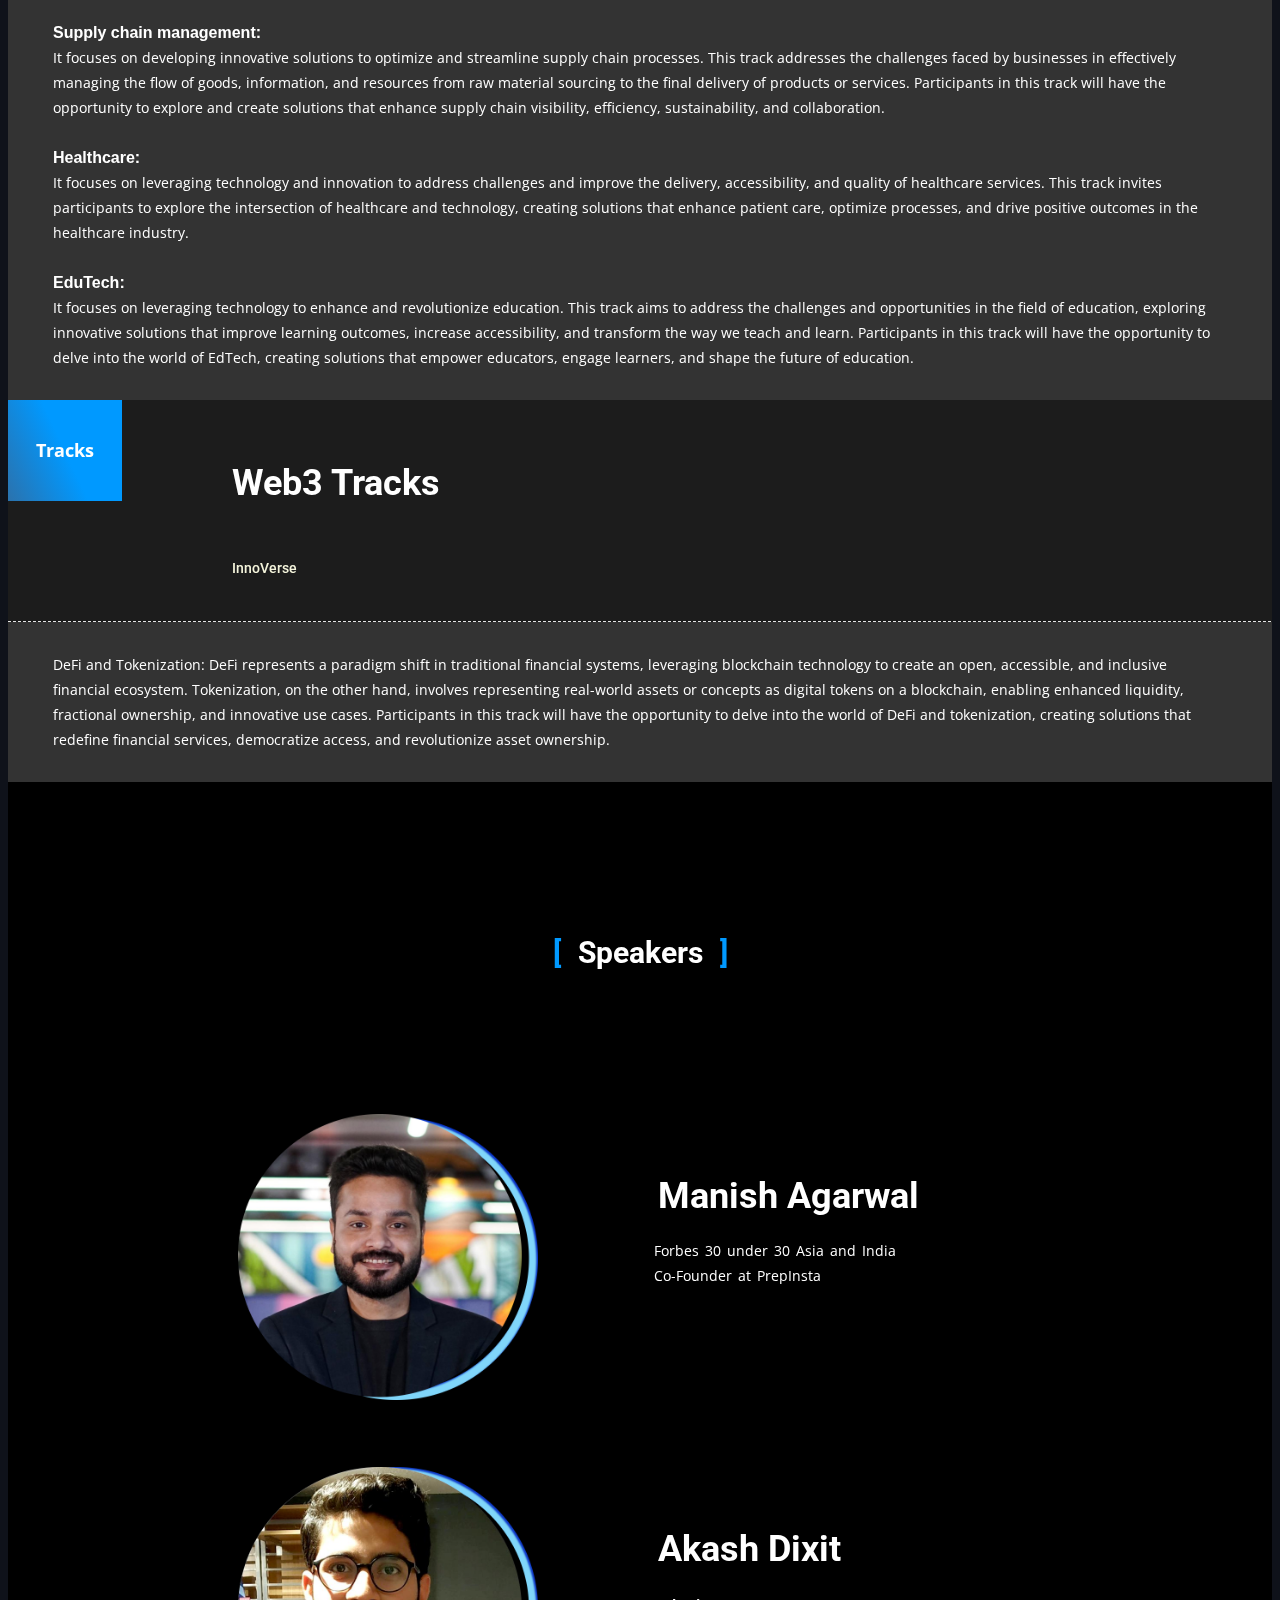
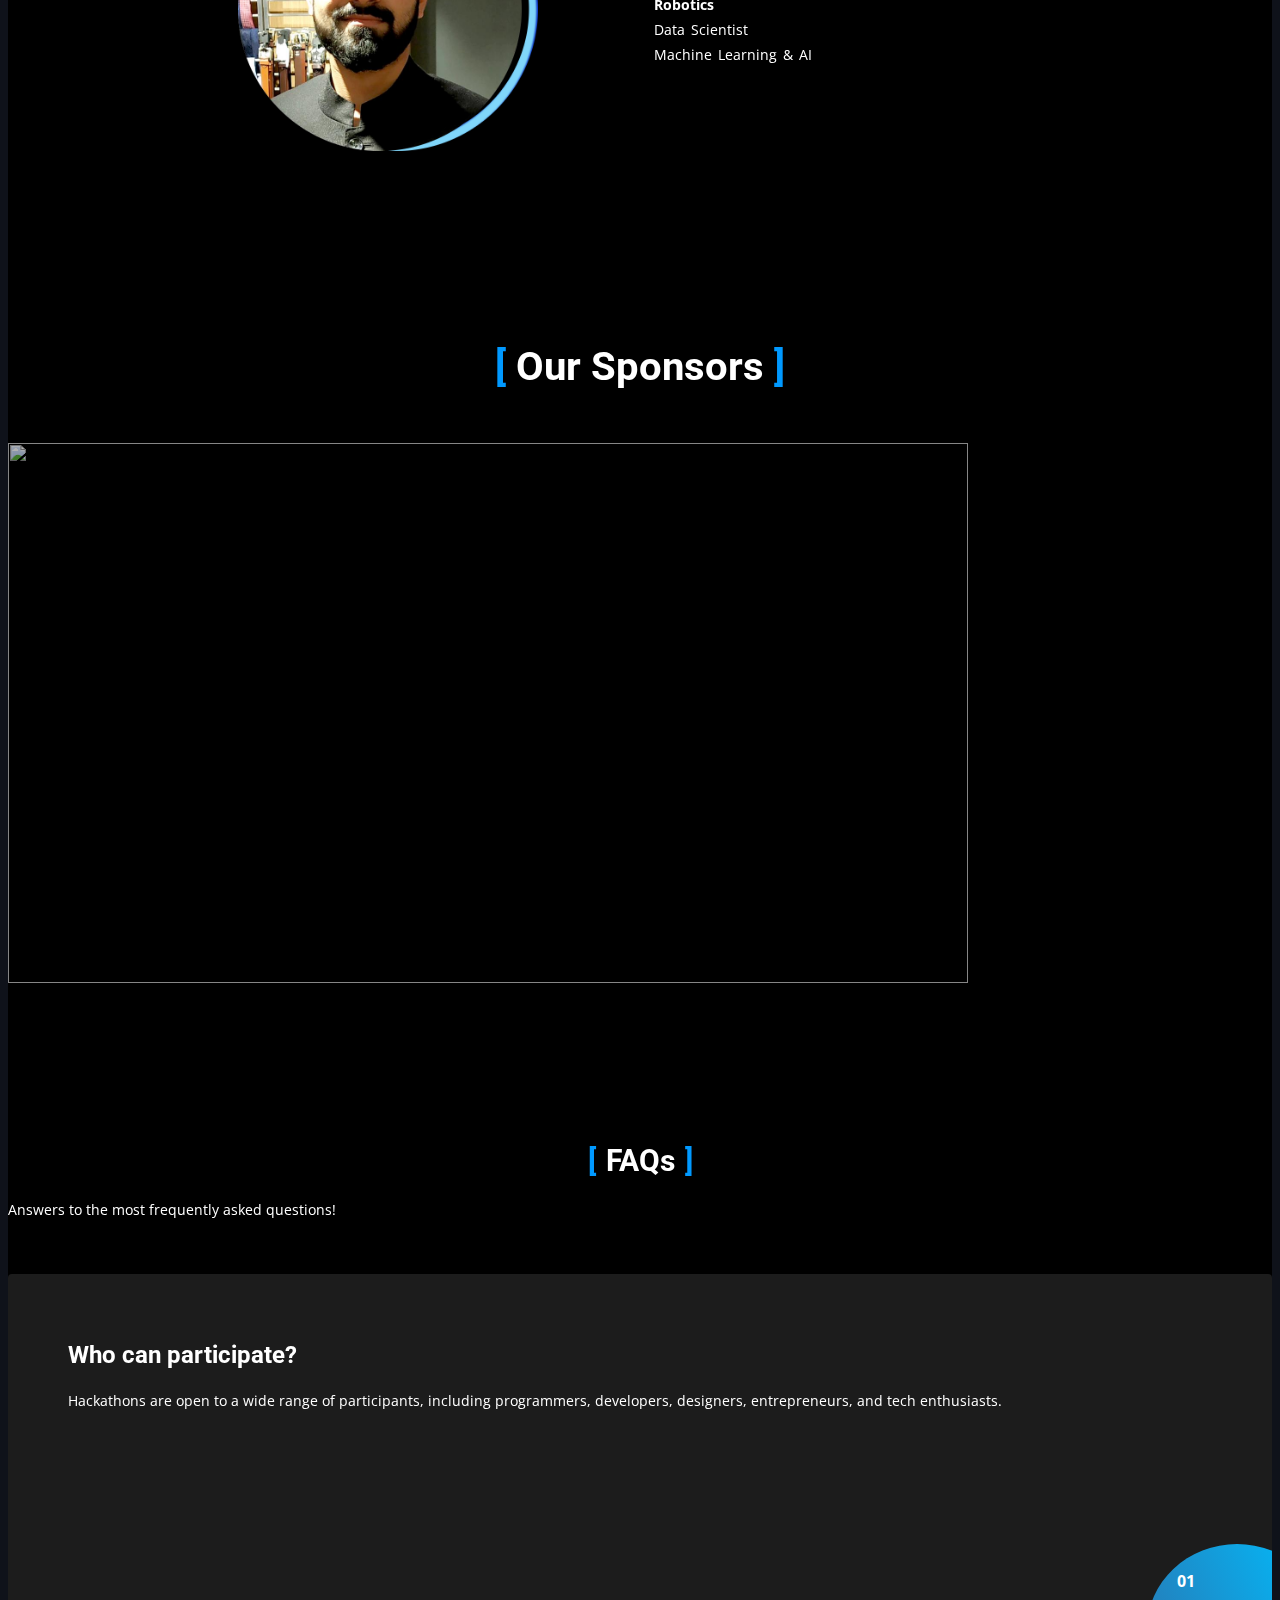
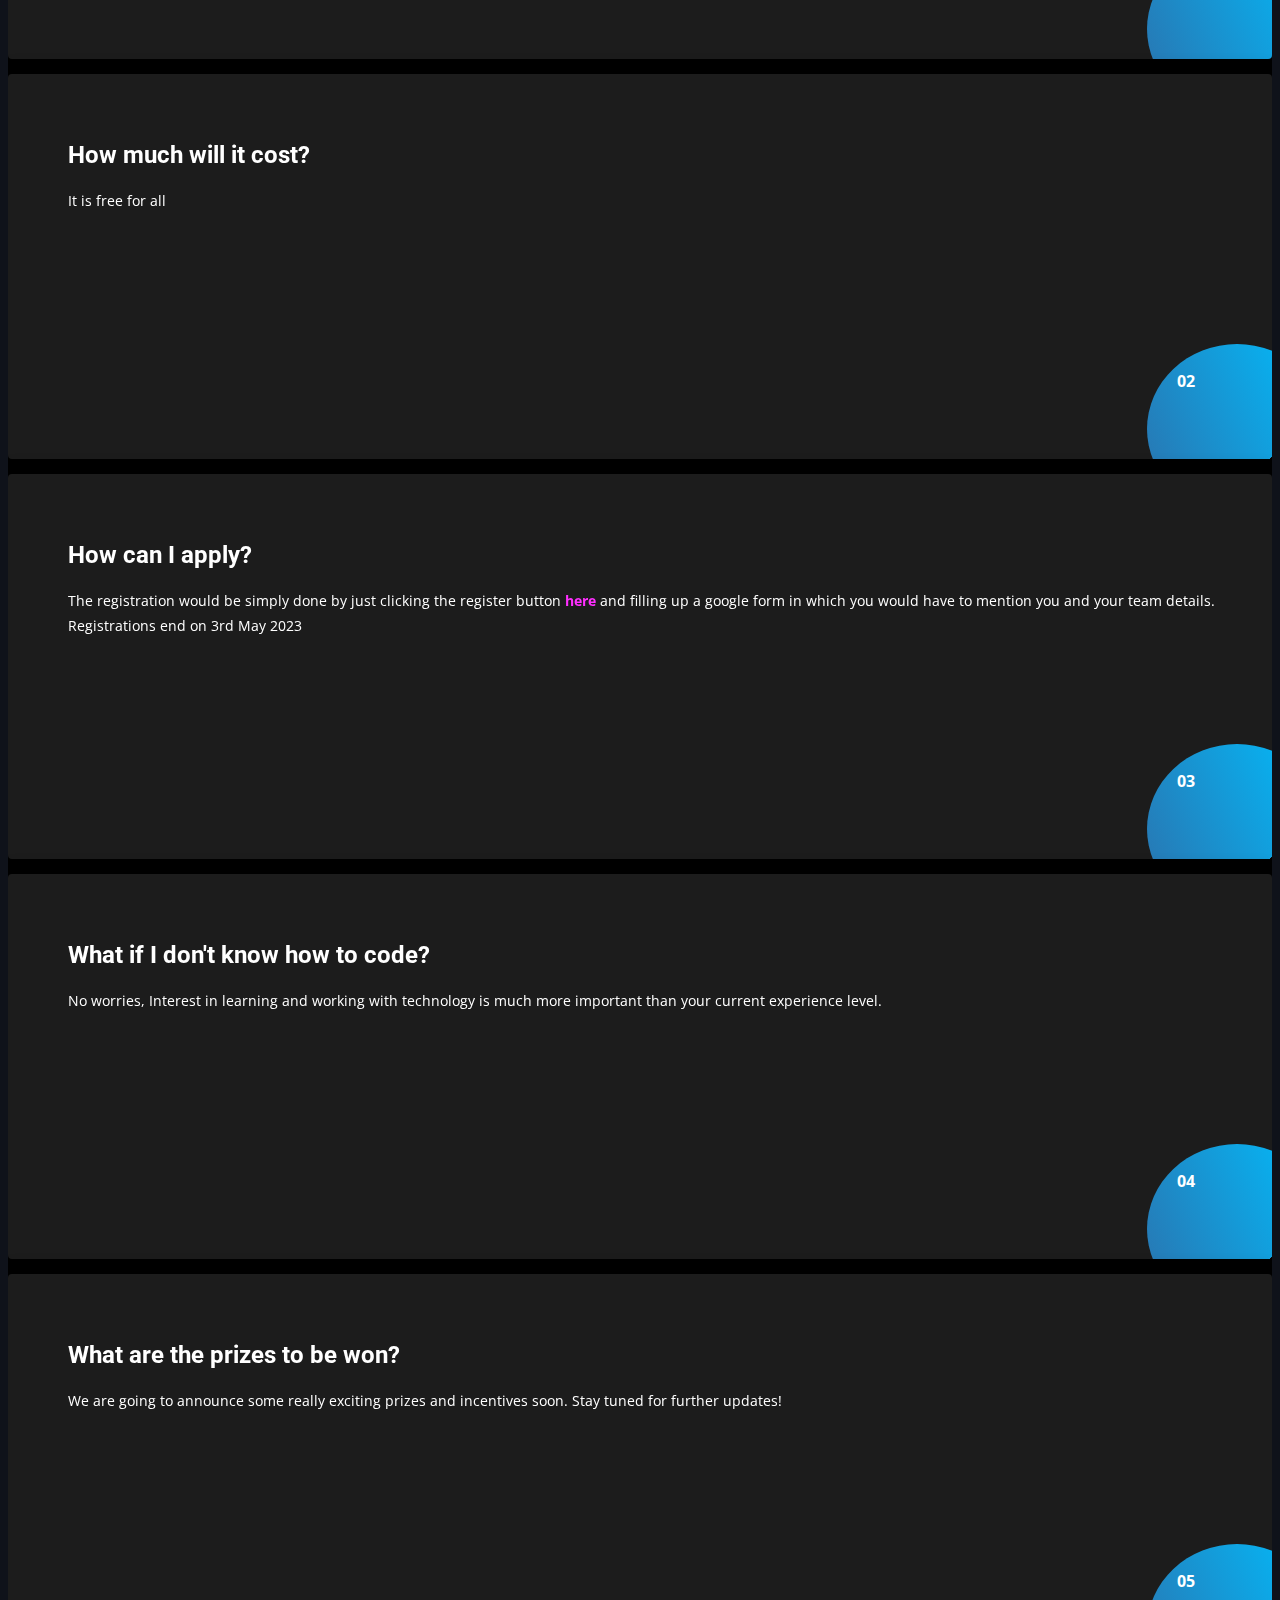
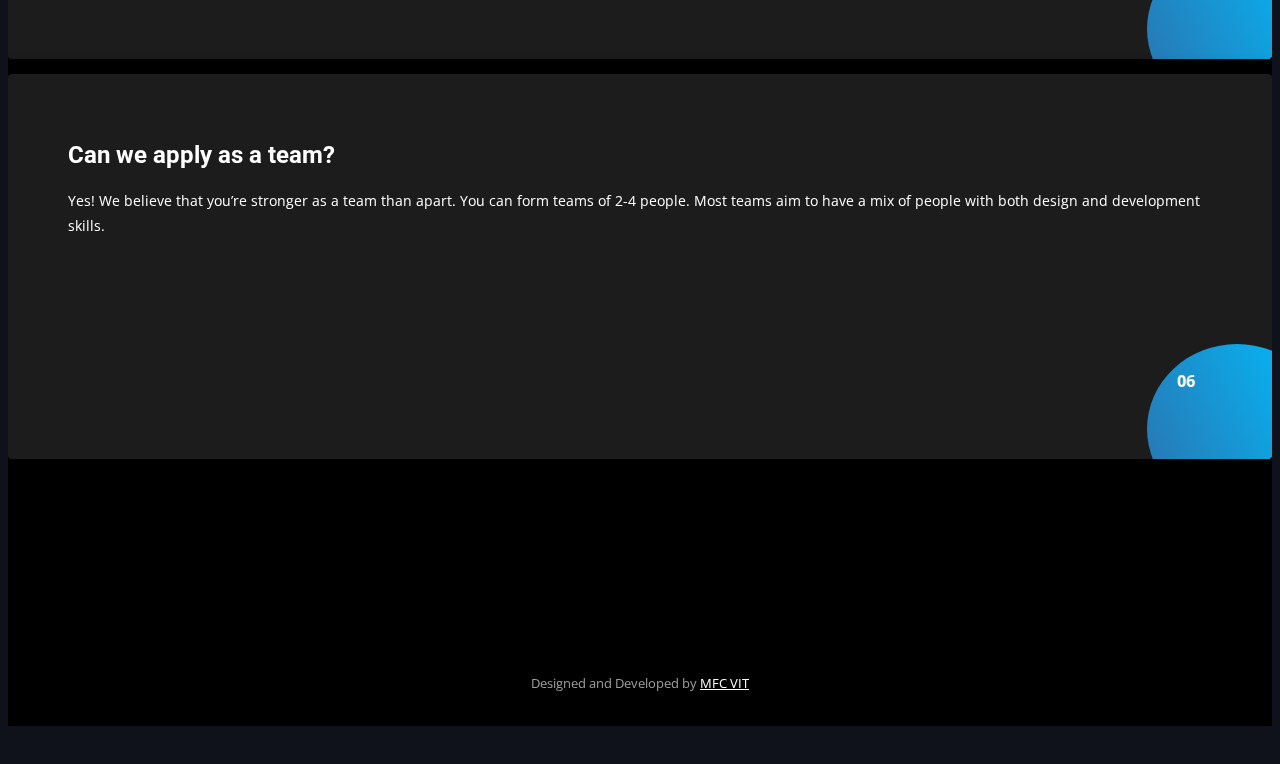
==== commit 7323fc23: "37th commit" ====
--- a/index.html
+++ b/index.html
@@ -804,7 +804,7 @@
             <div class="speakersLl flex flex-wrap justify-center text-center" id="sessions">
               <div class="speak-1">
                 <div class="mb-70">
-                  <img class="imge" id="speaker-morning" src="/assets/img/speakers/manish agrawal.jpg"/>
+                  <img class="imge" id="speaker-morning" src="/assets/img/speakers/Group 310.png"/>
                   <!-- to check from where the image is changing go to video.js and check for speaker1 and speaker2 function -->
                   <!-- paste the speaker image here -->
                 </div>
@@ -820,7 +820,7 @@
             <div class="speakersLl flex flex-wrap justify-center text-center">
               <div class="speak-1">
                 <div class="mb-70">
-                  <img id="speaker-morning" src="/assets/img/speakers/akash dixit.jpg"/>
+                  <img id="speaker-morning" src="/assets/img/speakers/Group 309.png"/>
                   <!-- to check from where the image is changing go to video.js and check for speaker1 and speaker2 function -->
                   <!-- paste the speaker image here -->
                 </div>
--- a/assets/css/main.css
+++ b/assets/css/main.css
@@ -2668,7 +2668,10 @@
   .sy{
     max-width: 10vh;
   }
-
+  /* .splogo{
+    width: 15vh;
+
+  } */
 
 .sponsors-logo{
   /* margin-left: -10vh; */
@@ -2901,10 +2904,10 @@
   position: relative;
   border-radius: 4px;
   z-index: 2;
--webkit-transition: all 300ms ease-in-out;
+/* -webkit-transition: all 300ms ease-in-out;
 -moz-transition: all 300ms ease-in-out;
 transition: all 300ms ease-in-out;
-  box-shadow: 0 2px 24px #5e5e62;
+  box-shadow: 0 2px 24px #5e5e62; */
   width: 300px;
 }
 
@@ -2965,4 +2968,7 @@
   margin-top: 20vh;
   text-align: center;
   margin-bottom: -30vh;
+}
+.pic{
+  width: 12vh;
 }--- a/assets/css/responsive.css
+++ b/assets/css/responsive.css
@@ -0,0 +1,250 @@
+/* only small desktops */
+@media (min-width: 992px) and (max-width: 1199px) {
+  #hero-area .contents .head-title {
+    font-size: 40px;
+  }
+  .navbar-expand-lg .navbar-nav .nav-link {
+    padding: 0 10px;
+  }
+  .single-intro-text h3 {
+    font-size: 18px;
+  }
+  .counter-section .counter p {
+    font-size: 14px;
+  }
+  .schedule .card .schedule-slot-time {
+    padding: 38px 22px;
+  }
+  #pricing .price-block-wrapper .pricing-list {
+    padding: 10px 35px 10px 45px;
+  }
+  .blog-item .descr h3 a {
+    font-size: 16px;
+  }
+}
+
+/* tablets */
+@media (max-width: 991px) {
+  .page-title-section {
+    padding: 40px 0;
+  }
+  .section-titile-bg {
+    display: none;
+  }
+  .section-title {
+    position: relative;
+    margin-bottom: 10px;
+  }
+  .about-item {
+    margin-bottom: 30px;
+  }
+  .accordion .header-title {
+    font-size: 12px;
+  }
+  .schedule .schedule-tab-title .nav-tabs .nav-link {
+    width: 150px;
+  }
+  .schedule .card-header h4 {
+    font-size: 13px;
+    line-height: 18px;
+  }
+  #pricing .price-block-wrapper .pricing-list {
+    padding: 10px 35px 10px 45px;
+  }
+  #sponsors .spnsors-logo img {
+    width: 80%;
+  }
+}
+
+/* only small tablets */
+@media (min-width: 768px) and (max-width: 991px) {
+  #hero-area .contents .head-title {
+    font-size: 36px;
+  }
+  #information-bar ul {
+    text-align: left;
+    margin: 10px;
+  }
+  .about-content .about-text h2 {
+    font-size: 30px;
+    margin-top: 30px;
+  }
+  .single-intro-text h3 {
+    font-size: 18px;
+  }
+  .countdown-timer .heading-count h2 {
+    font-size: 25px;
+  }
+  .schedule .card-header {
+    padding: 20px 40px 35px 180px;
+  }
+  .schedule .card .schedule-slot-time {
+    font-size: 14px;
+    padding: 29px;
+    max-width: 22%;
+  }
+  .schedule .schedule-tab-title .nav-tabs .nav-link {
+    width: 150px;
+  }
+  .schedule .card-header h4 {
+    font-size: 14px;
+  }
+  .counter-section .counter {
+    margin-bottom: 30px;
+  }
+  #pricing .price-block-wrapper .pricing-list {
+    padding: 10px 35px 10px 60px;
+  }
+  .about-item {
+    margin-bottom: 30px;
+  }
+  .accordion .header-title {
+    font-size: 12px;
+  }
+  #pricing .price-block-wrapper .pricing-list {
+    padding: 10px 60px 10px 45px;
+  }
+  #sponsors .spnsors-logo {
+    padding: 30px;
+  }
+  #event-up .event-item {
+    margin-bottom: 20px;
+  }
+  .footer-area h3 {
+    margin-top: 30px;
+  }
+}
+
+/* mobile or only mobile */
+@media (max-width: 767px) {
+  .section-title {
+    font-size: 22px;
+  }
+  .section-sub {
+    font-size: 16px;
+  }
+  #hero-area .contents {
+    padding: 100px 0;
+  }
+  #hero-area .contents .head-title {
+    font-size: 20px;
+    margin-bottom: 10px;
+  }
+  #hero-area .contents .btn-date {
+    font-size: 12px;
+  }
+  #hero-area .contents .btn {
+    margin: 25px 3px 0 0;
+  }
+  #hero-area .contents .banner-info {
+    font-size: 14px;
+  }
+  #hero-area .contents .banner-desc {
+    padding: 0 10px;
+  }
+  #information-bar ul {
+    text-align: left;
+    margin-bottom: 30px;
+  }
+  .about-content .about-text h2 {
+    font-size: 22px;
+    margin-top: 20px;
+  }
+  .about-content ul li {
+    font-size: 12px;
+  }
+  .time-entry {
+    width: 50%;
+    font-size: 14px;
+  }
+  .time-entry span {
+    font-size: 30px;
+  }
+  .time-entry b {
+    display: none;
+  }
+  .counter-section .counter {
+    margin-bottom: 30px;
+  }
+  .schedule .nav-tabs .nav-item {
+    margin: 15px 0px;
+  }
+  .schedule .nav-tabs .nav-link {
+    padding: 12px 10px;
+  }
+  .schedule .item-text h5 {
+    font-size: 12px;
+  }
+  .schedule .card-body {
+    padding: 15px;
+  }
+  .schedule .card .schedule-slot-time {
+    display: none;
+  }
+  .schedule .card-header {
+    padding: 30px;
+  }
+  .schedule .schedule-tab-title .nav-tabs .nav-link {
+    width: 288px;
+  }
+  #event-up .event-item {
+    margin-bottom: 30px;
+  }
+  #pricing .price-block-wrapper .pricing-list {
+    padding: 10px 30px 10px 40px;
+  }
+  #sponsors .spnsors-logo {
+    margin-bottom: 15px;
+  }
+  .blog-item .descr h3 a {
+    font-size: 18px;
+  }
+  .container-form .form-wrapper {
+    padding: 20px;
+  }
+  .contact-item {
+    margin-bottom: 40px;
+  }
+  #sponsors .spnsors-logo img {
+    width: 80%;
+  }
+  #contact-text ul {
+    text-align: left;
+    margin-bottom: 15px;
+  }
+  .subscribe-inner .subscribe-title {
+    font-size: 16px;
+  }
+  .subscribe-inner .subscribe-title::before {
+    left: 40%;
+  }
+  .subscribe-inner .sub-btn {
+    width: 9rem;
+    min-width: 5rem;
+    padding: 18px 20px;
+  }
+}
+
+@media (min-width: 320px) and (max-width: 480px) {
+  .btn {
+    padding: 5px 7px;
+    font-size: 13px;
+  }
+}
+
+@media (max-width:600px){
+  .sponsor-logo{
+    /* width:none */
+    min-width:-webkit-fill-available;
+
+  }
+}
+@media (min-width:600px) {
+  .sponsor-logo{
+    width:50vh;
+    
+  }
+}
+.splogo{
+  width:75vw
+}
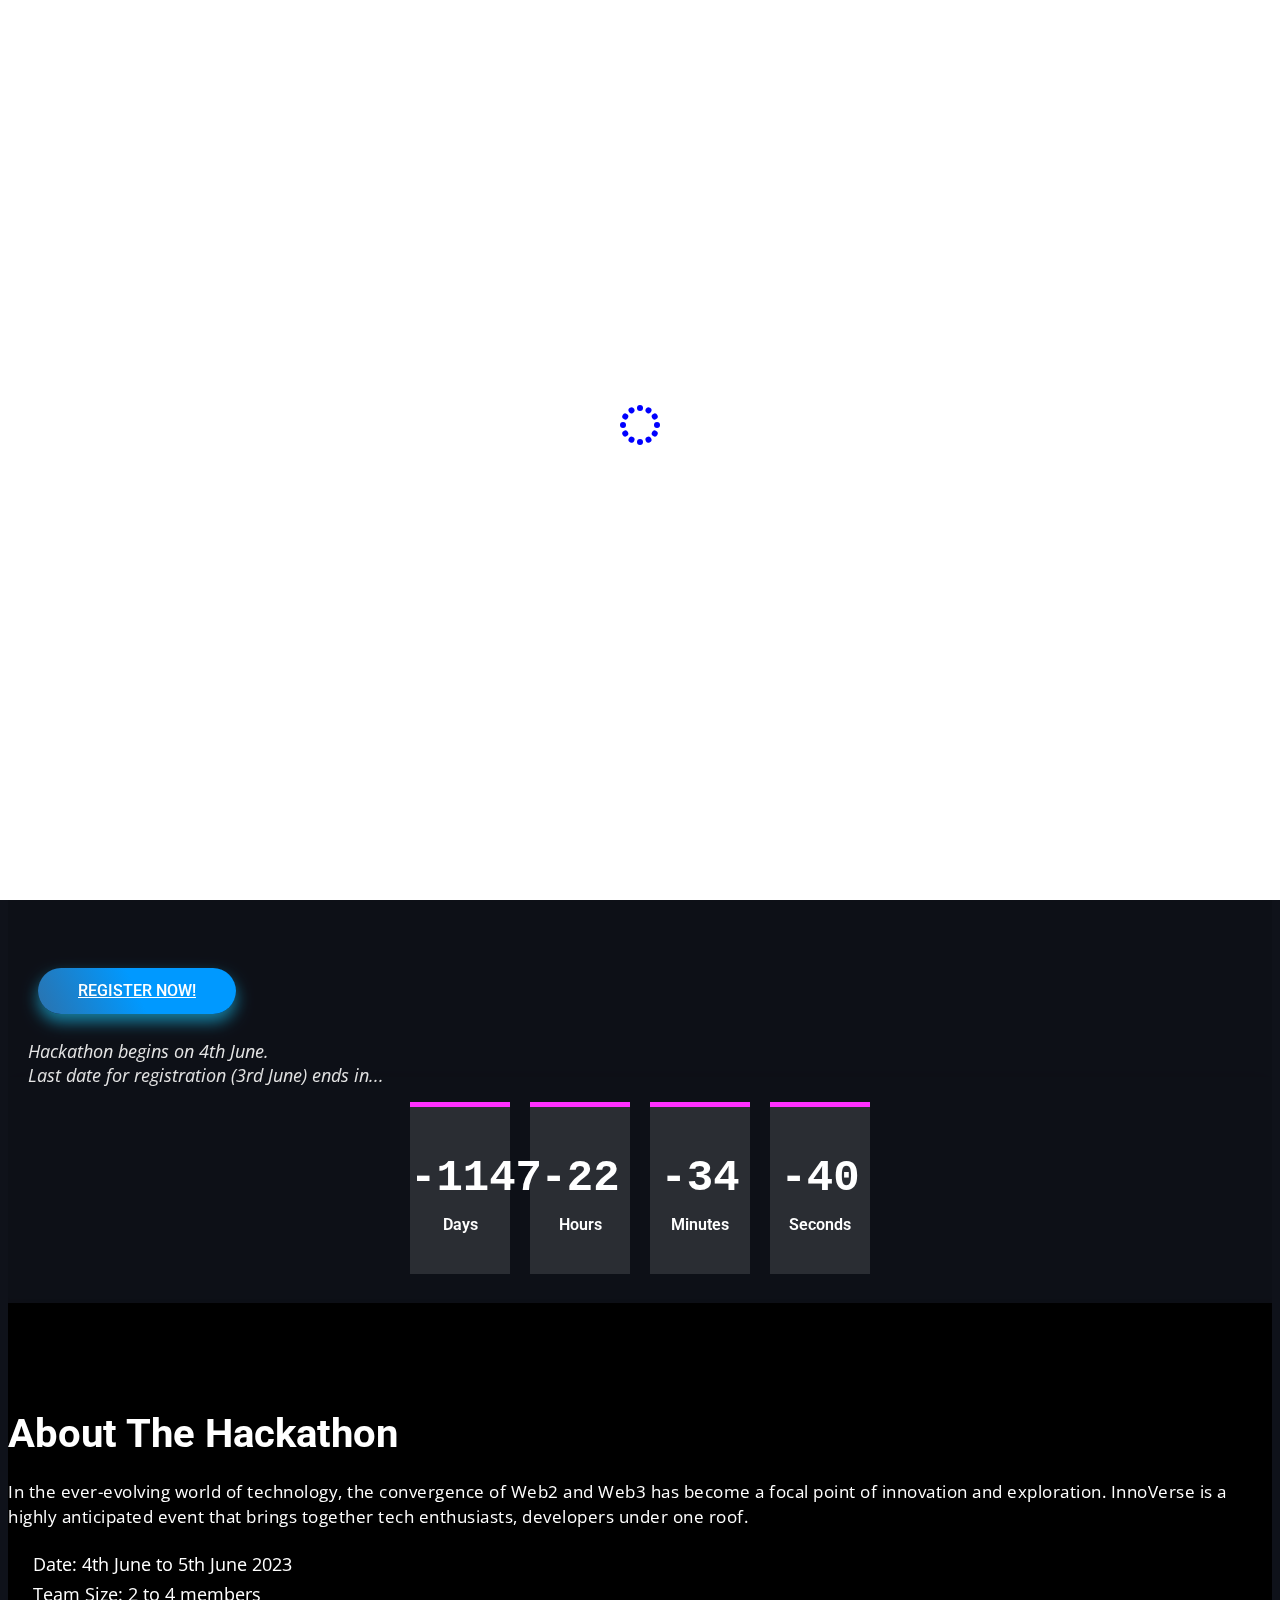
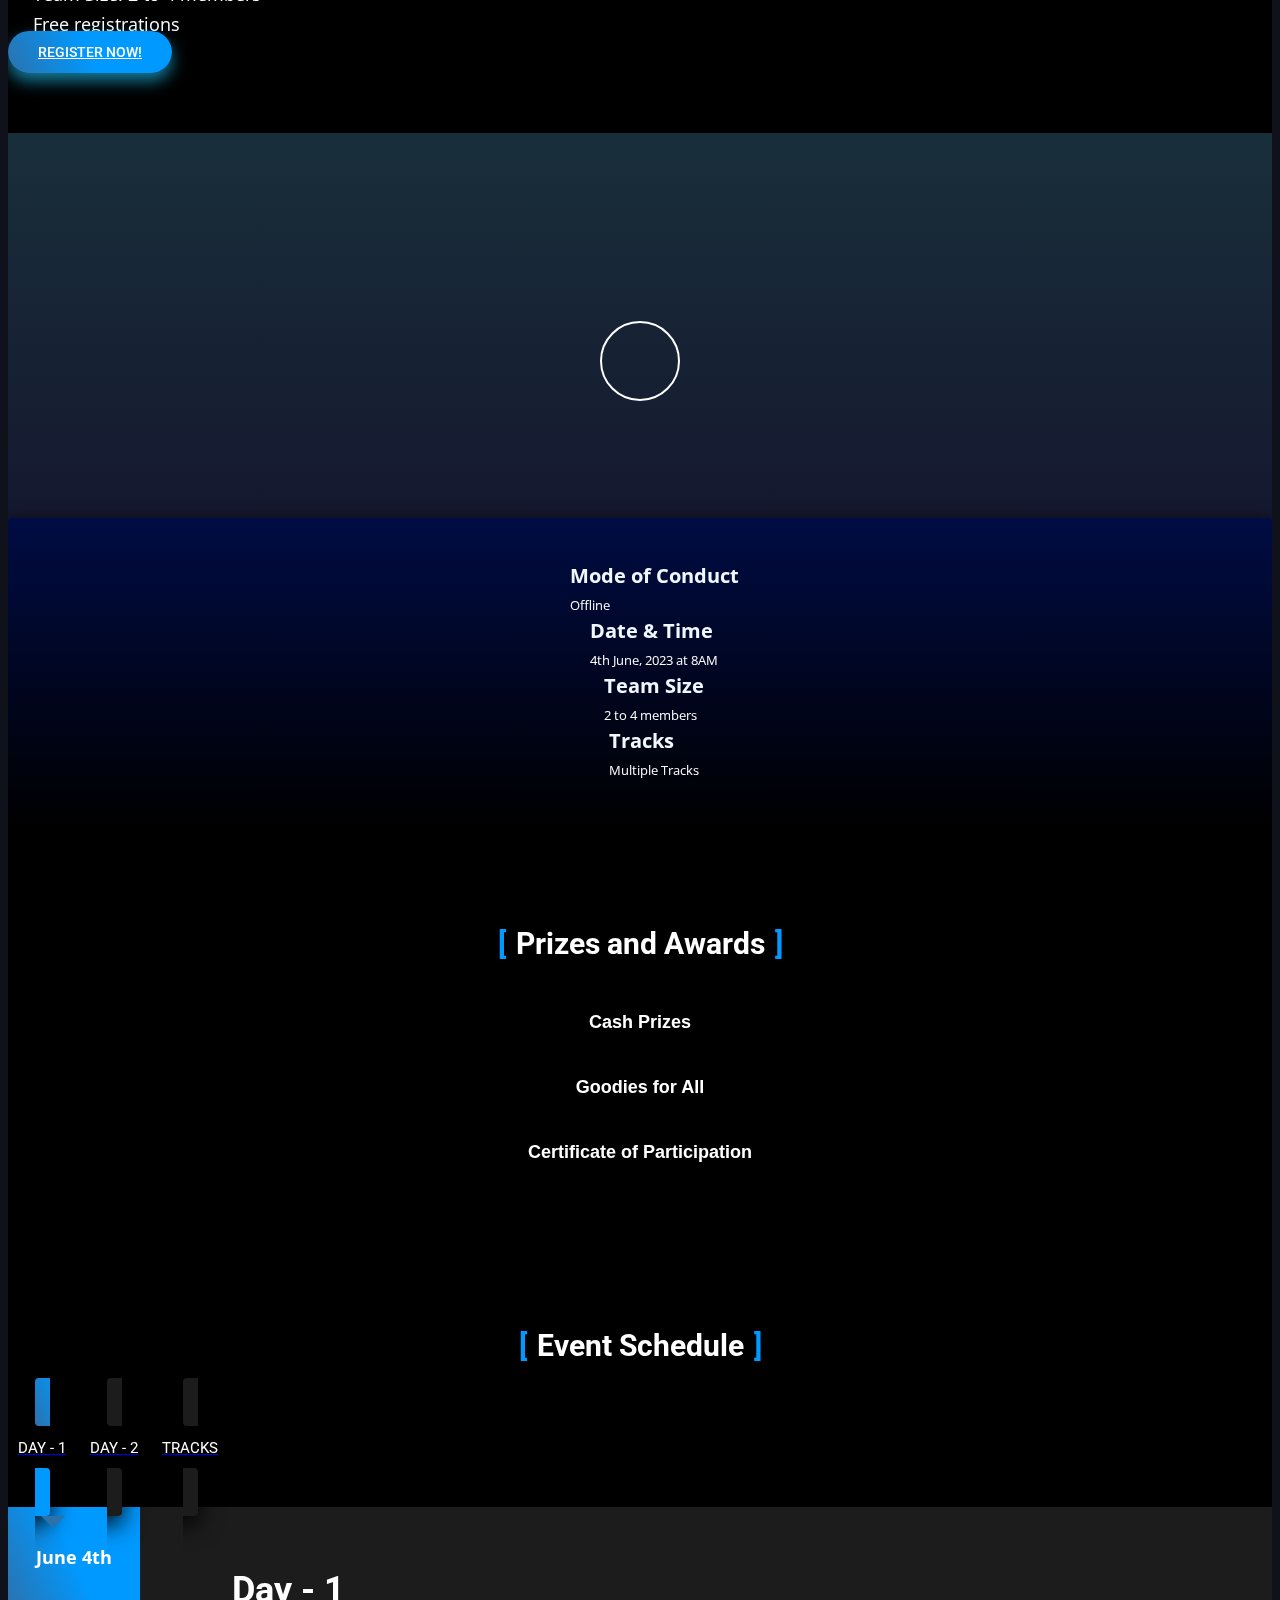
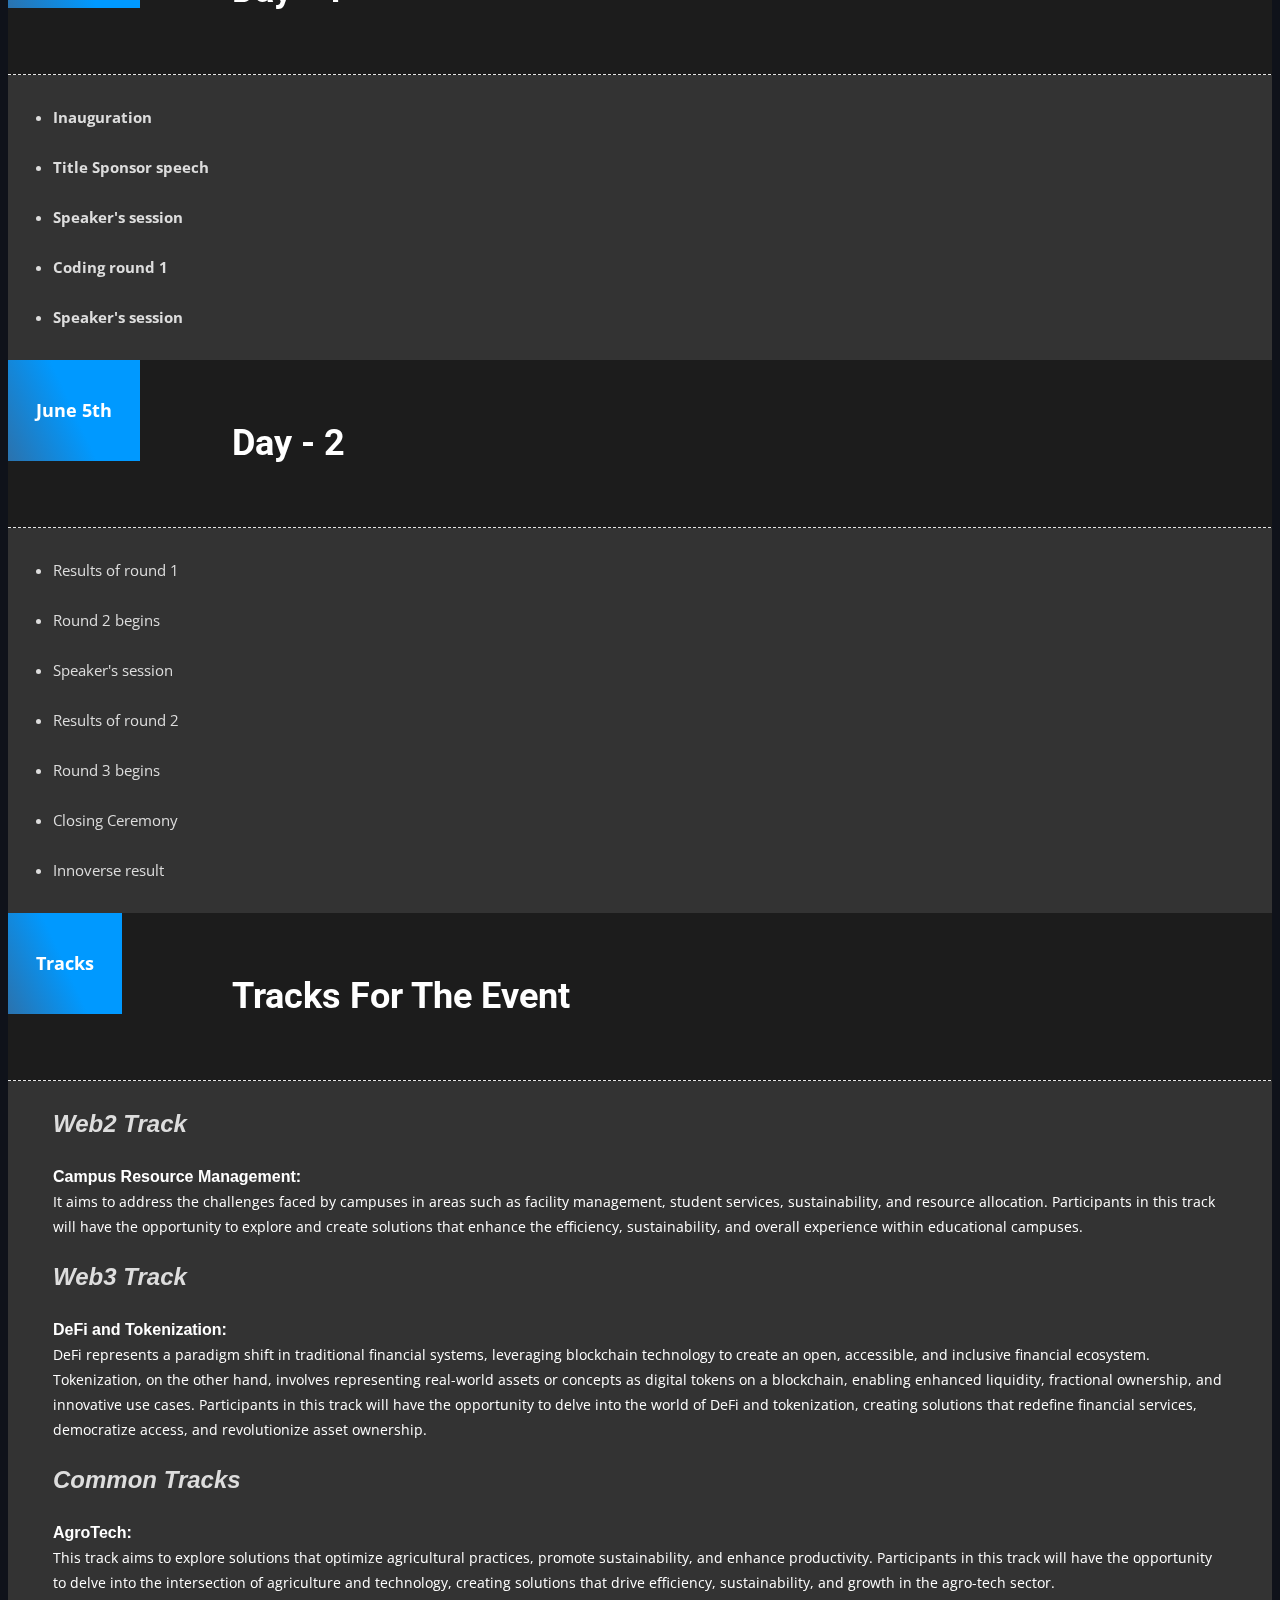
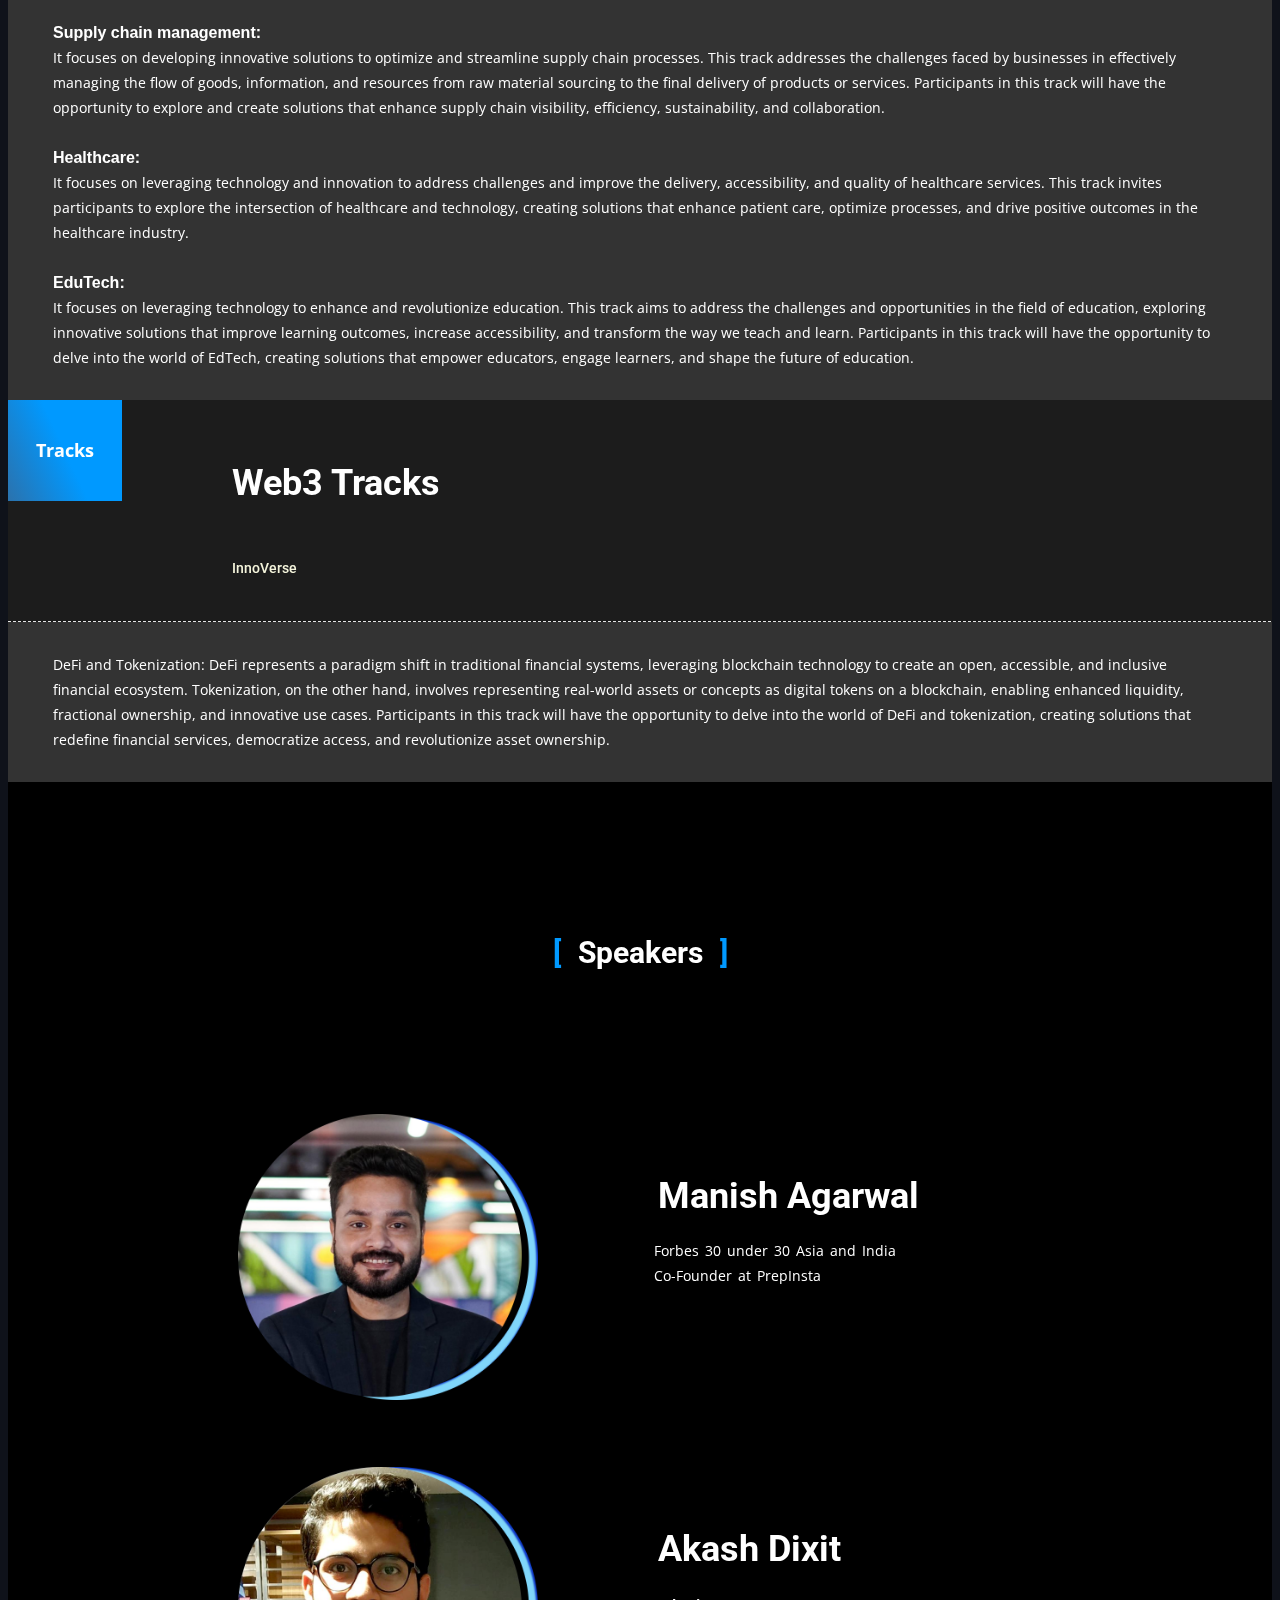
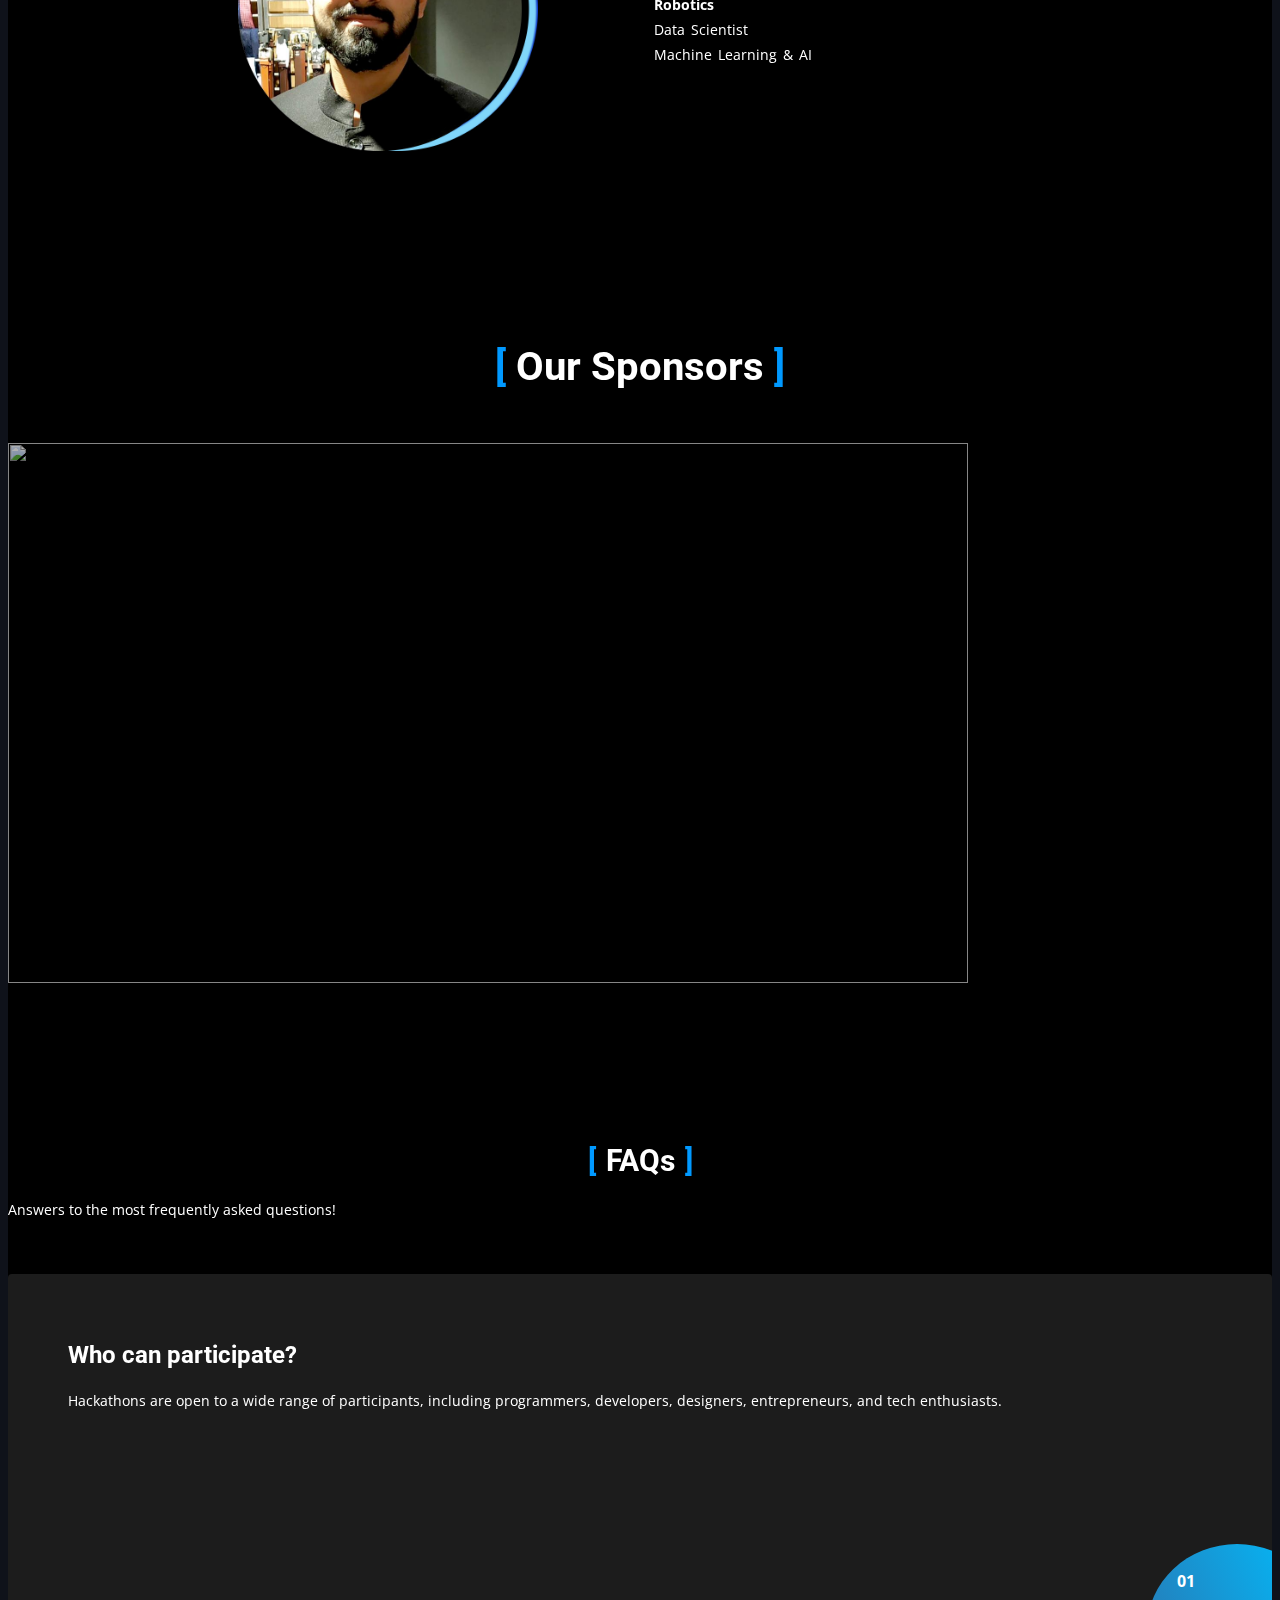
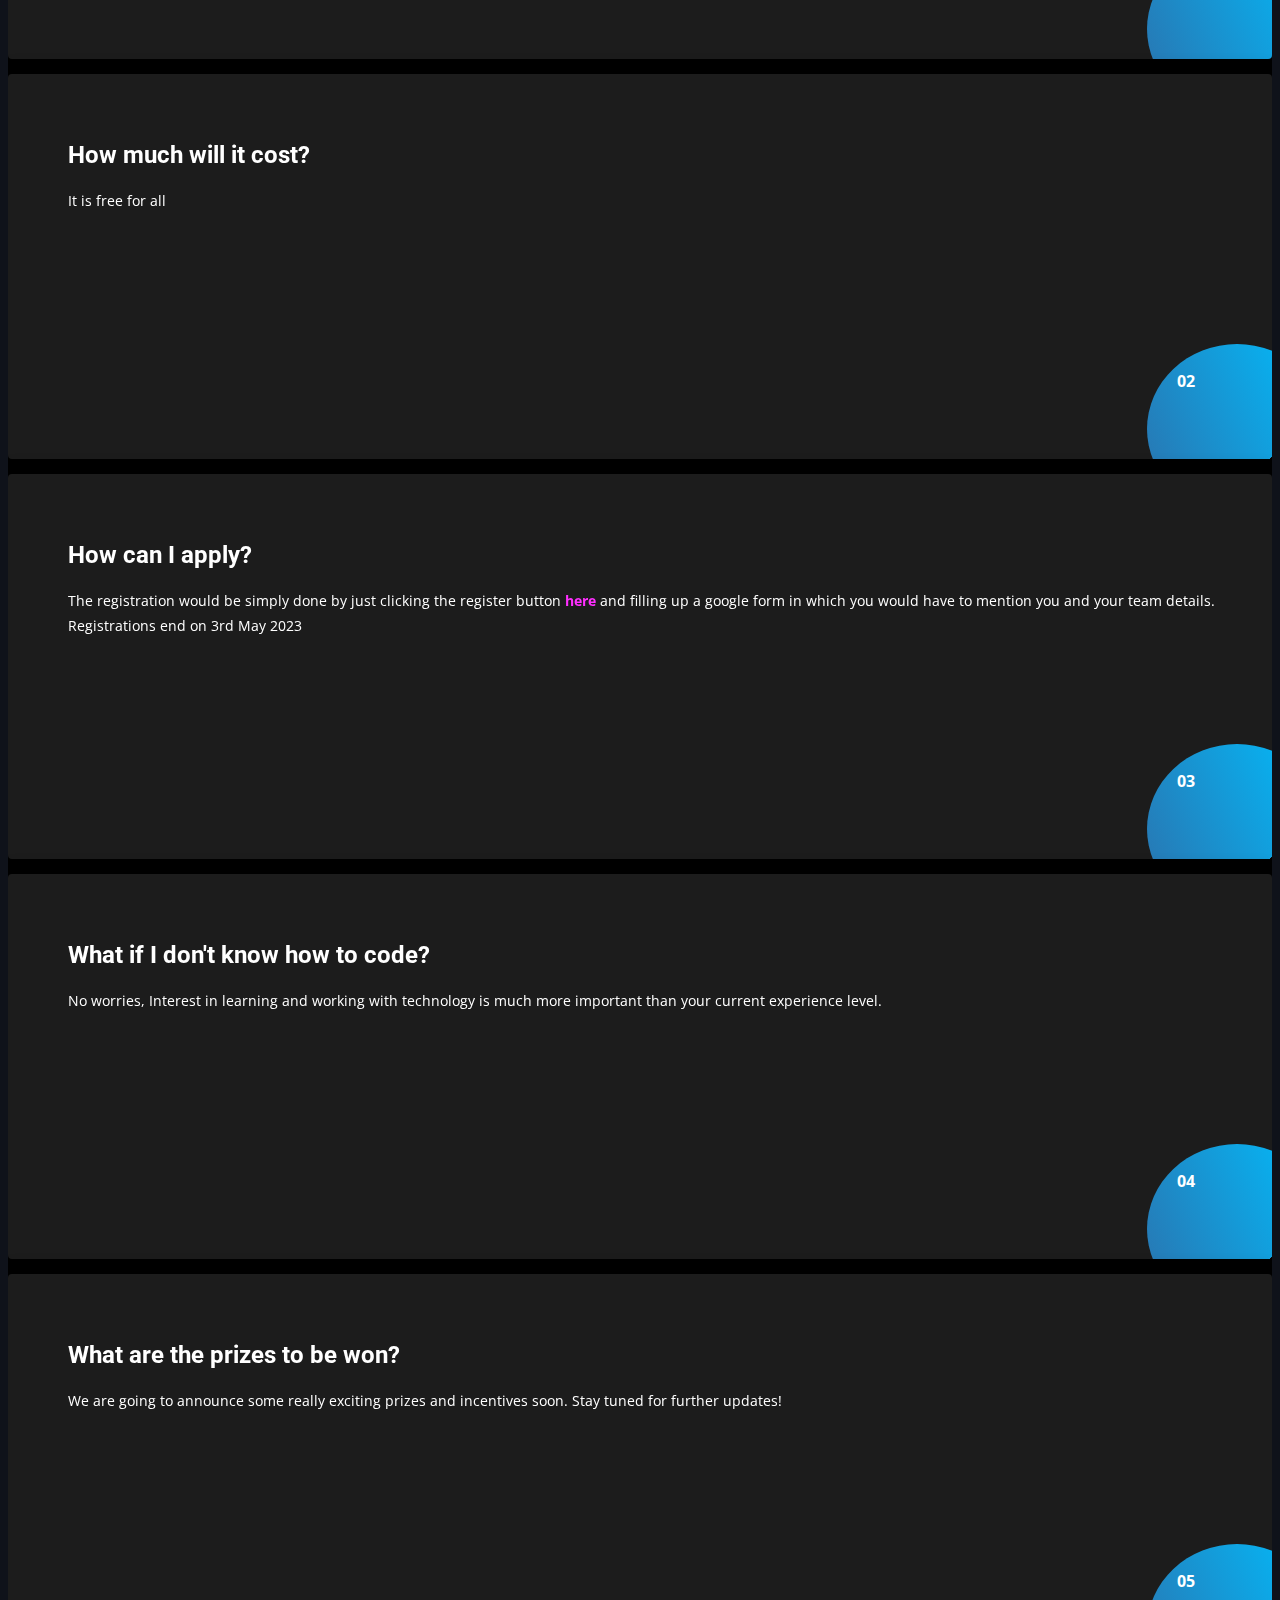
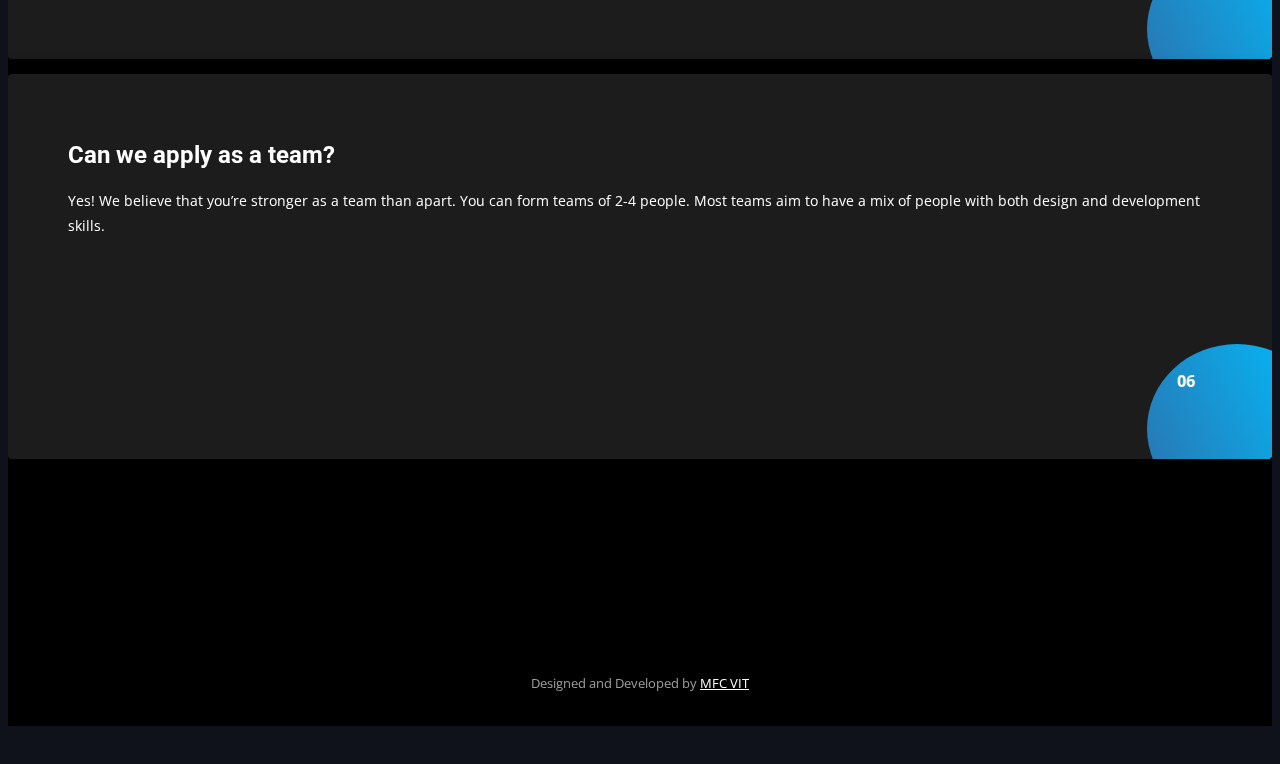
==== commit dd66deea: "Update index.html" ====
--- a/index.html
+++ b/index.html
@@ -1014,7 +1014,7 @@
       // Set the date we're counting down to
 
 // Set the date we're counting down to
-var countDownDate = new Date("June 4, 2023 08:00:00").getTime();
+var countDownDate = new Date("June 5, 2023 20:00:00").getTime();
 
 // Update the count down every 1 second
 var x = setInterval(function() {
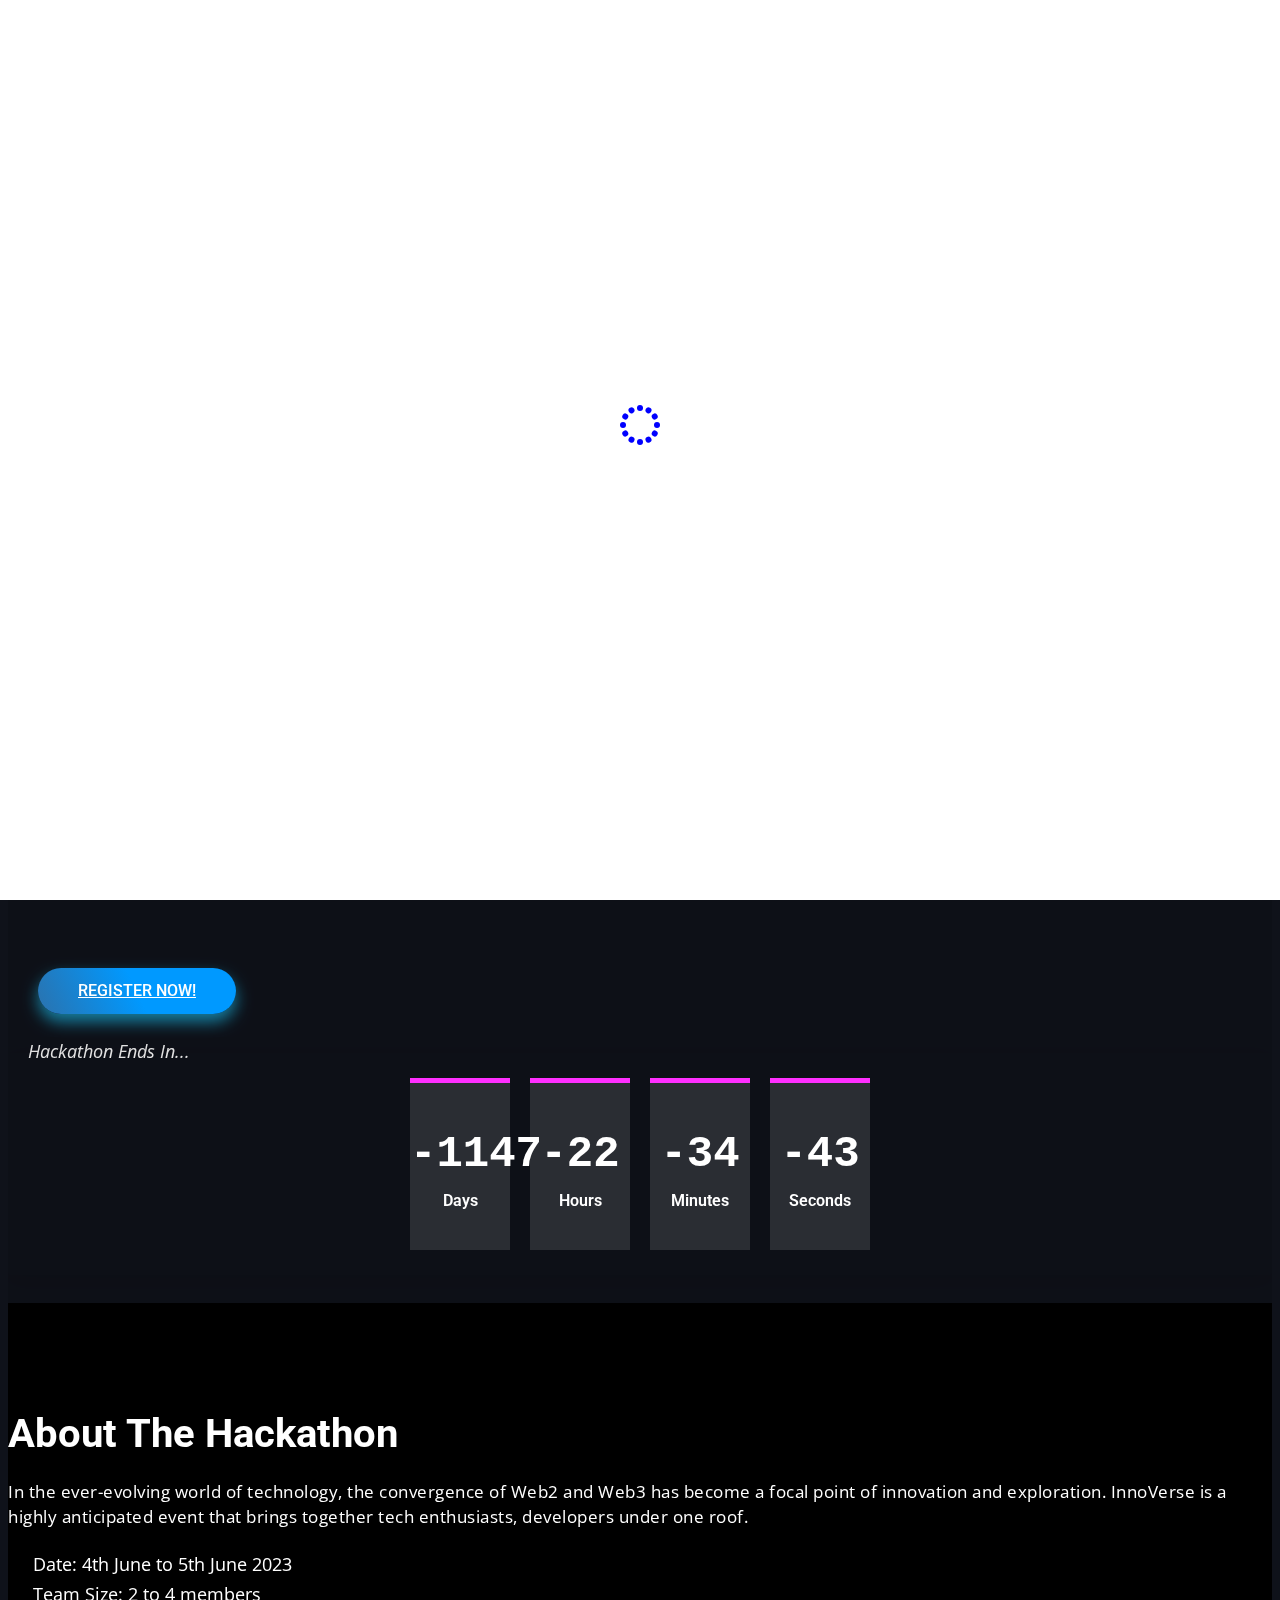
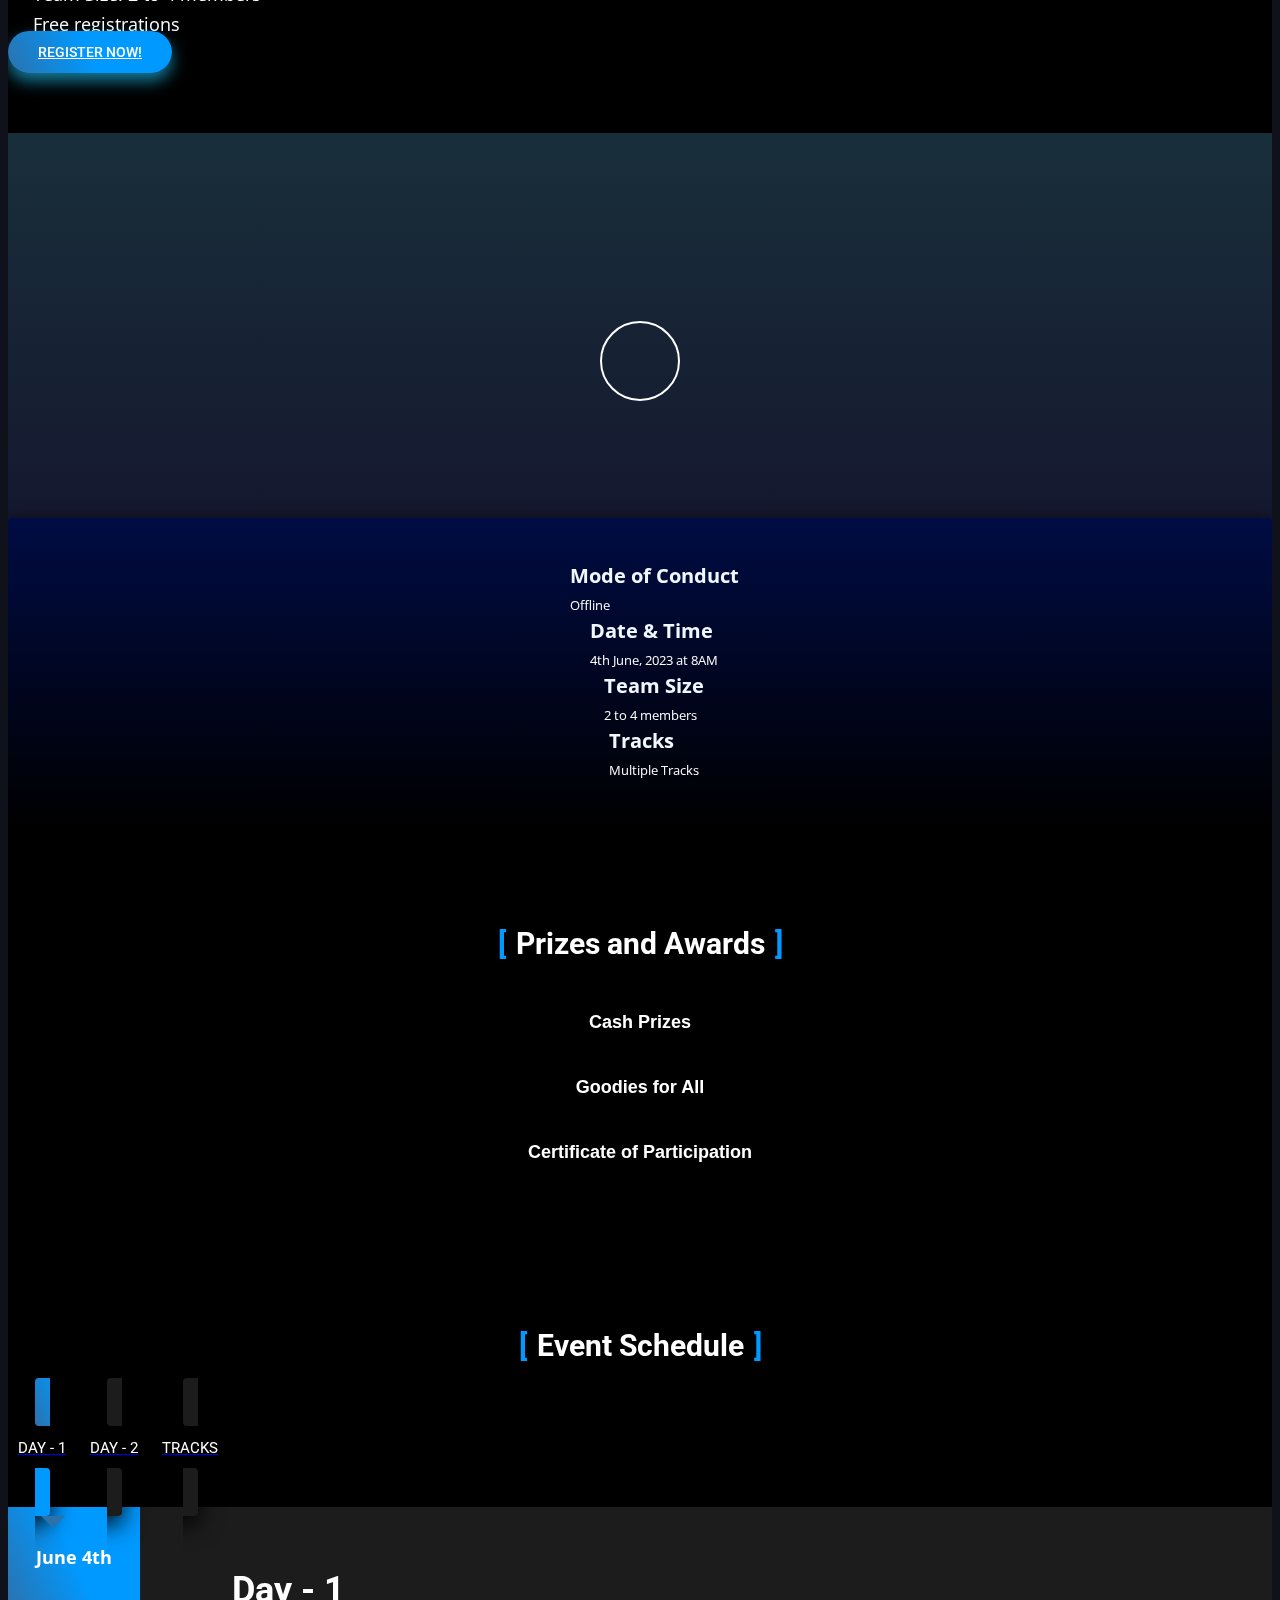
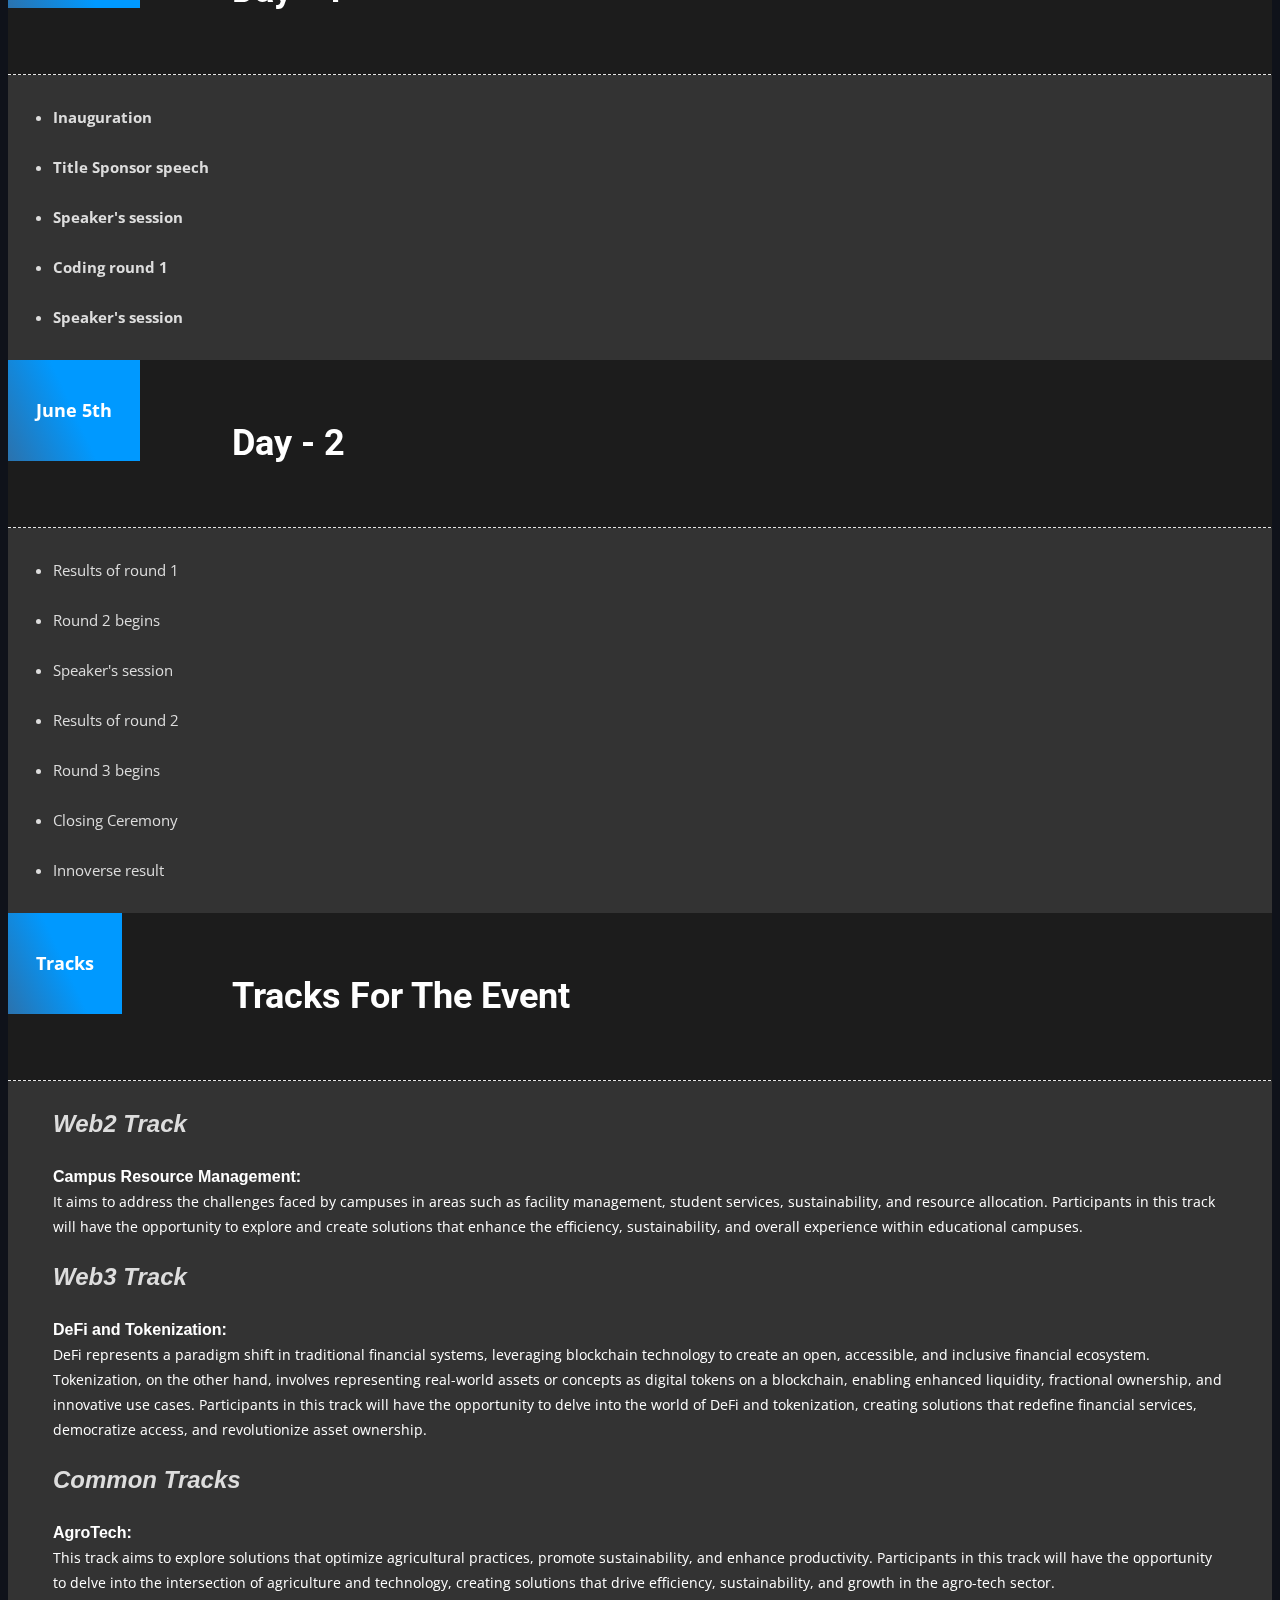
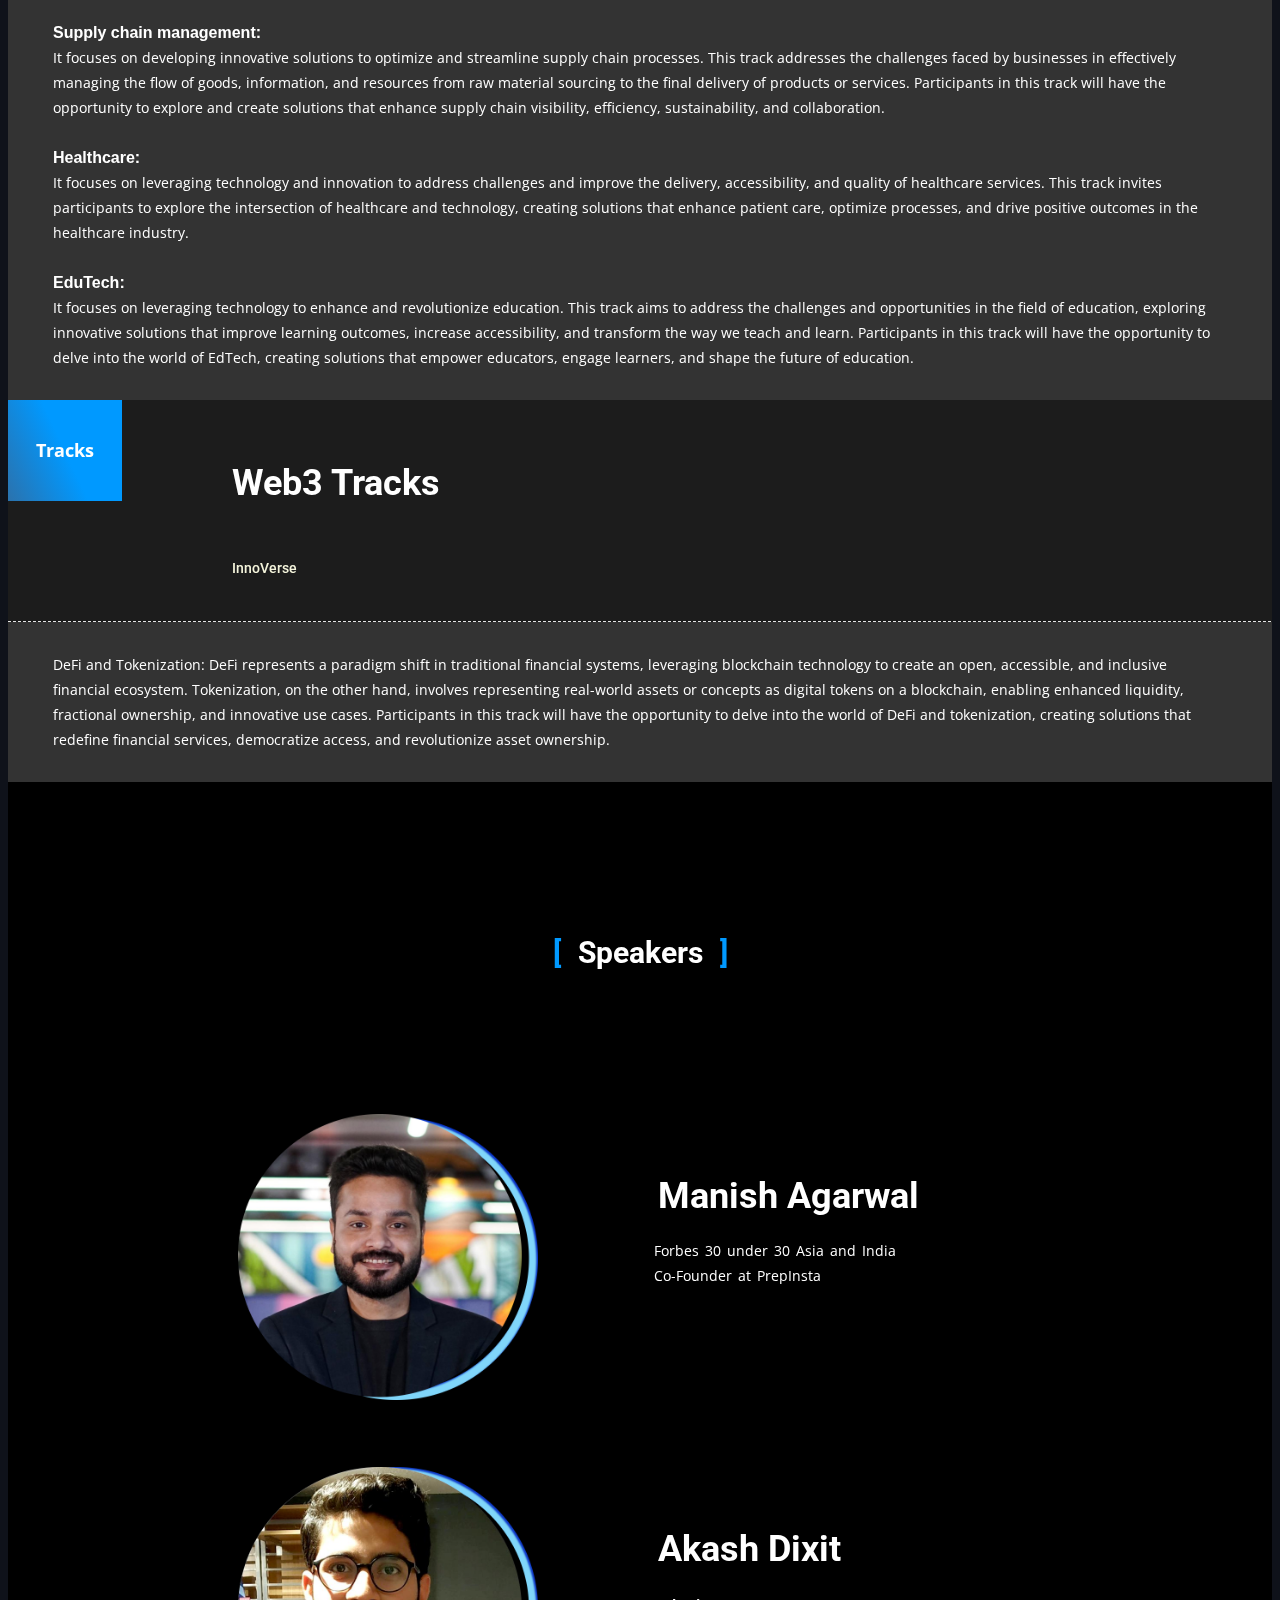
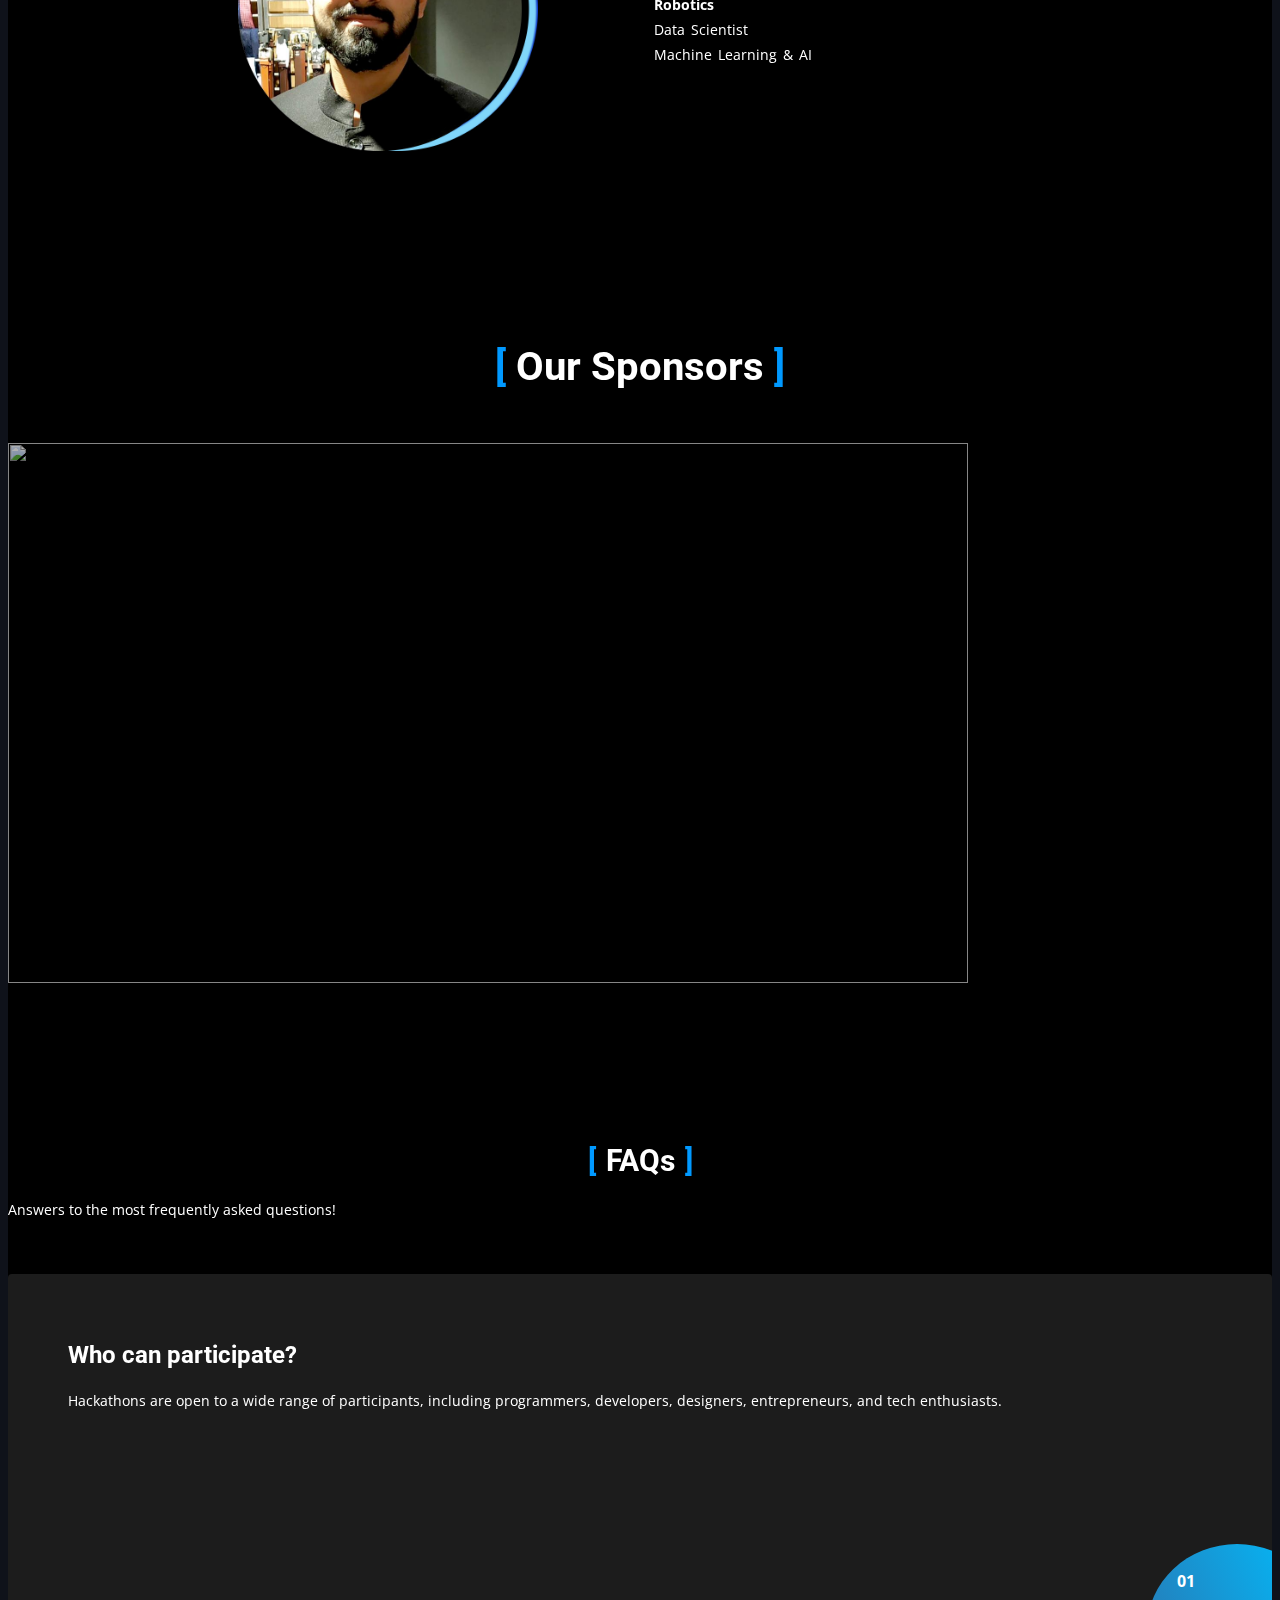
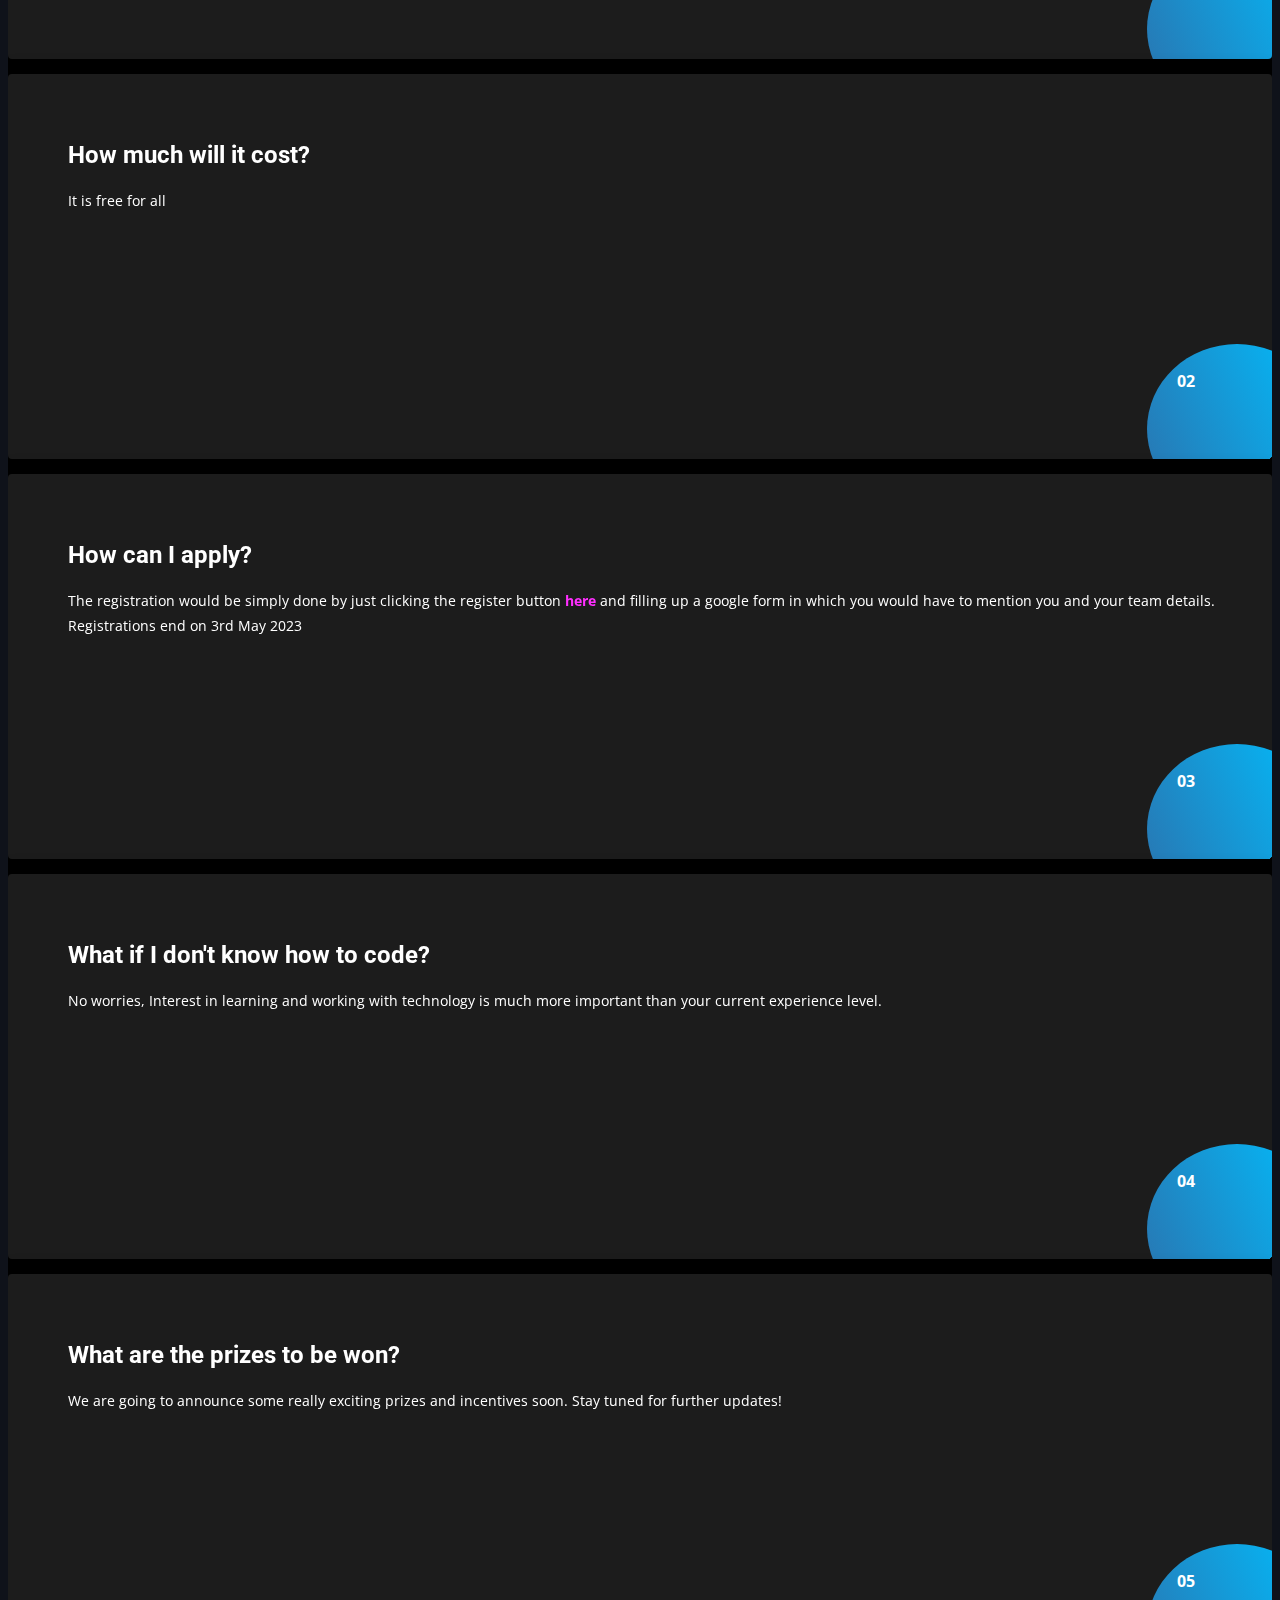
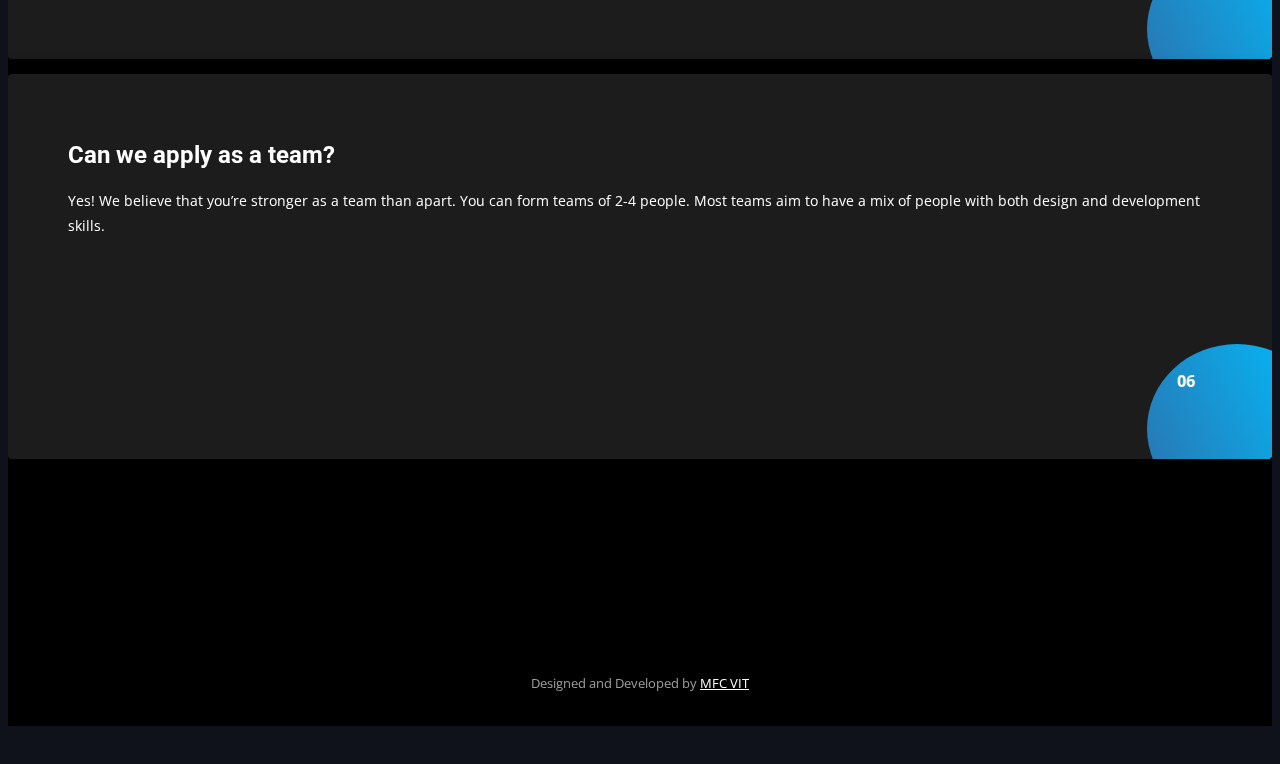
==== commit 26ff9c23: "37th commit" ====
--- a/index.html
+++ b/index.html
@@ -100,7 +100,8 @@
                   <div class="banner-btn">
                     <a href="https://forms.gle/tiueUC2BJQge9Uhs6" id="hero-register" class="btn btn-common">Register Now!</a>
                   </div>
-                <p class="banner-info">Hackathon begins on 4th June.<br>Last date for registration (3rd June) ends in...</p>
+                  <p class="banner-info"> Hackathon Ends In...</p>
+                <!-- <p class="banner-info">Hackathon begins on 4th June.<br>Last date for registration (3rd June) ends in...</p> -->
               </div>
             </div>
           </div>
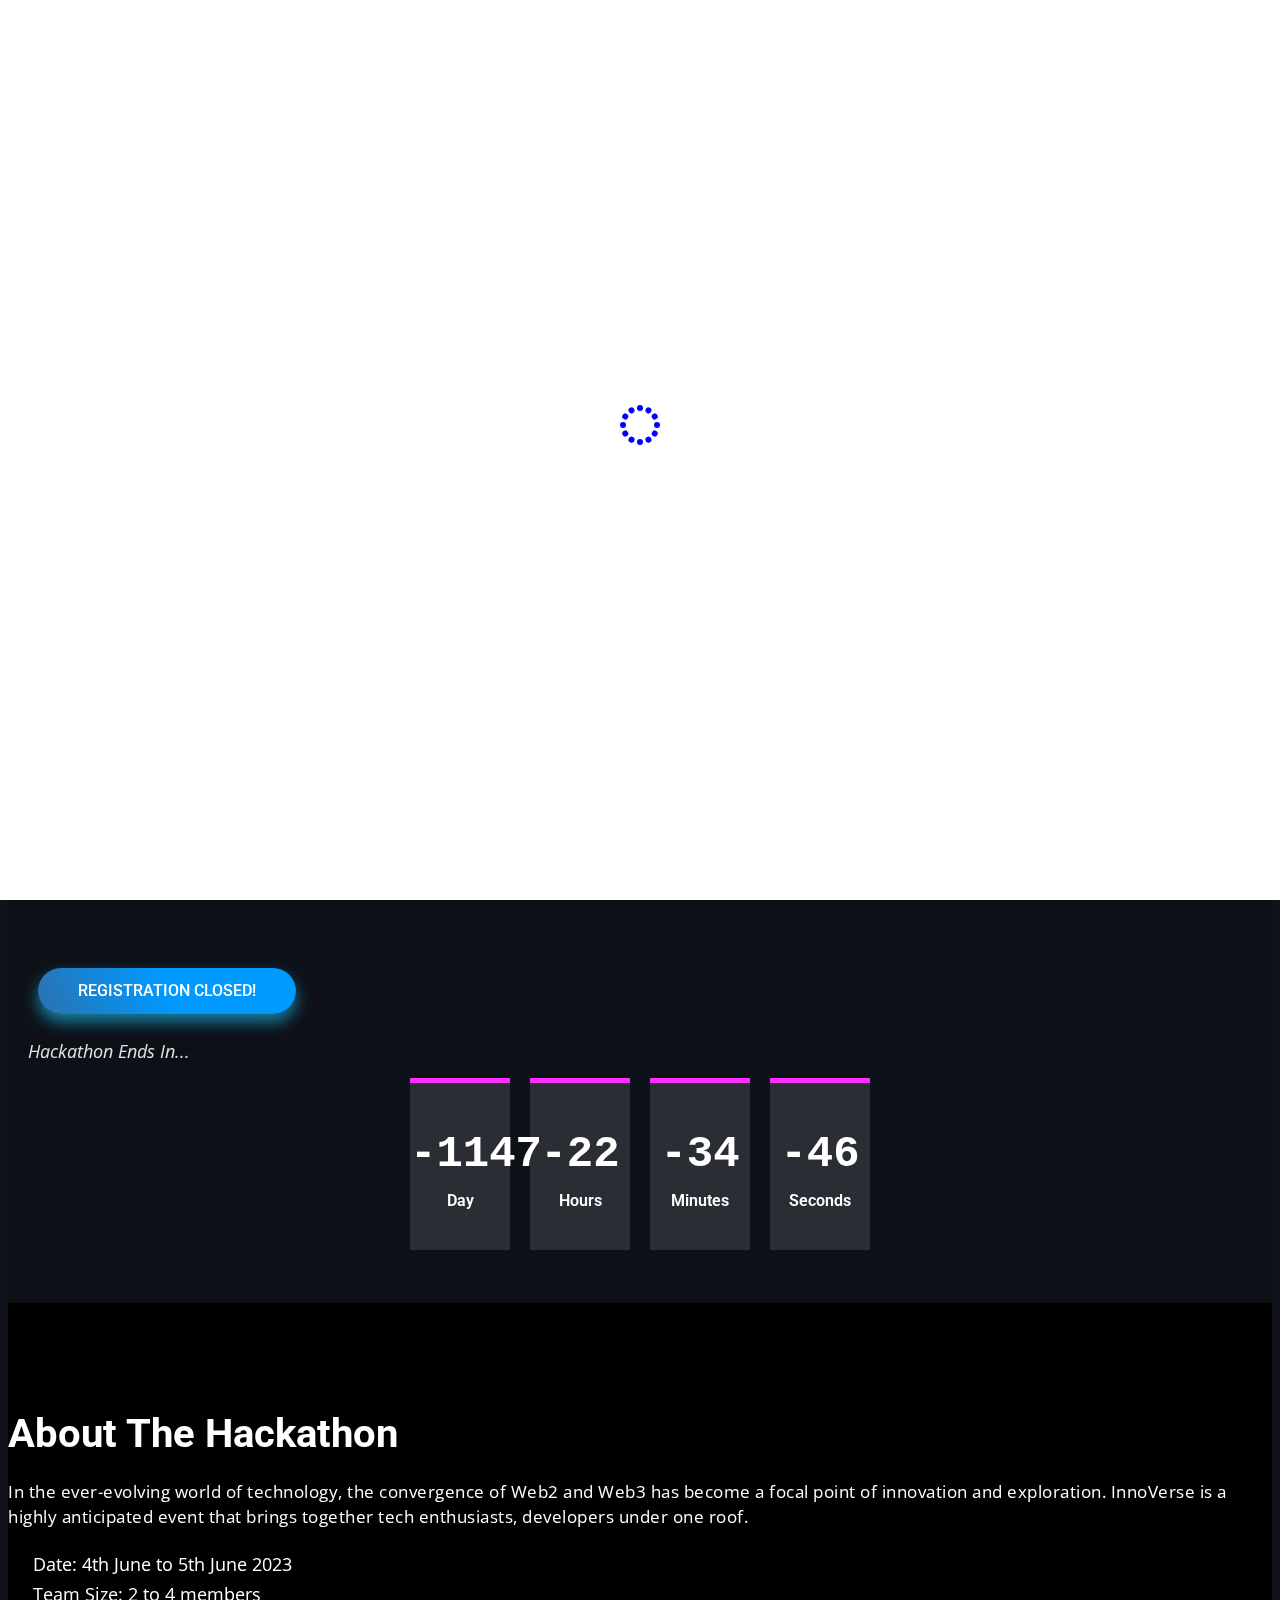
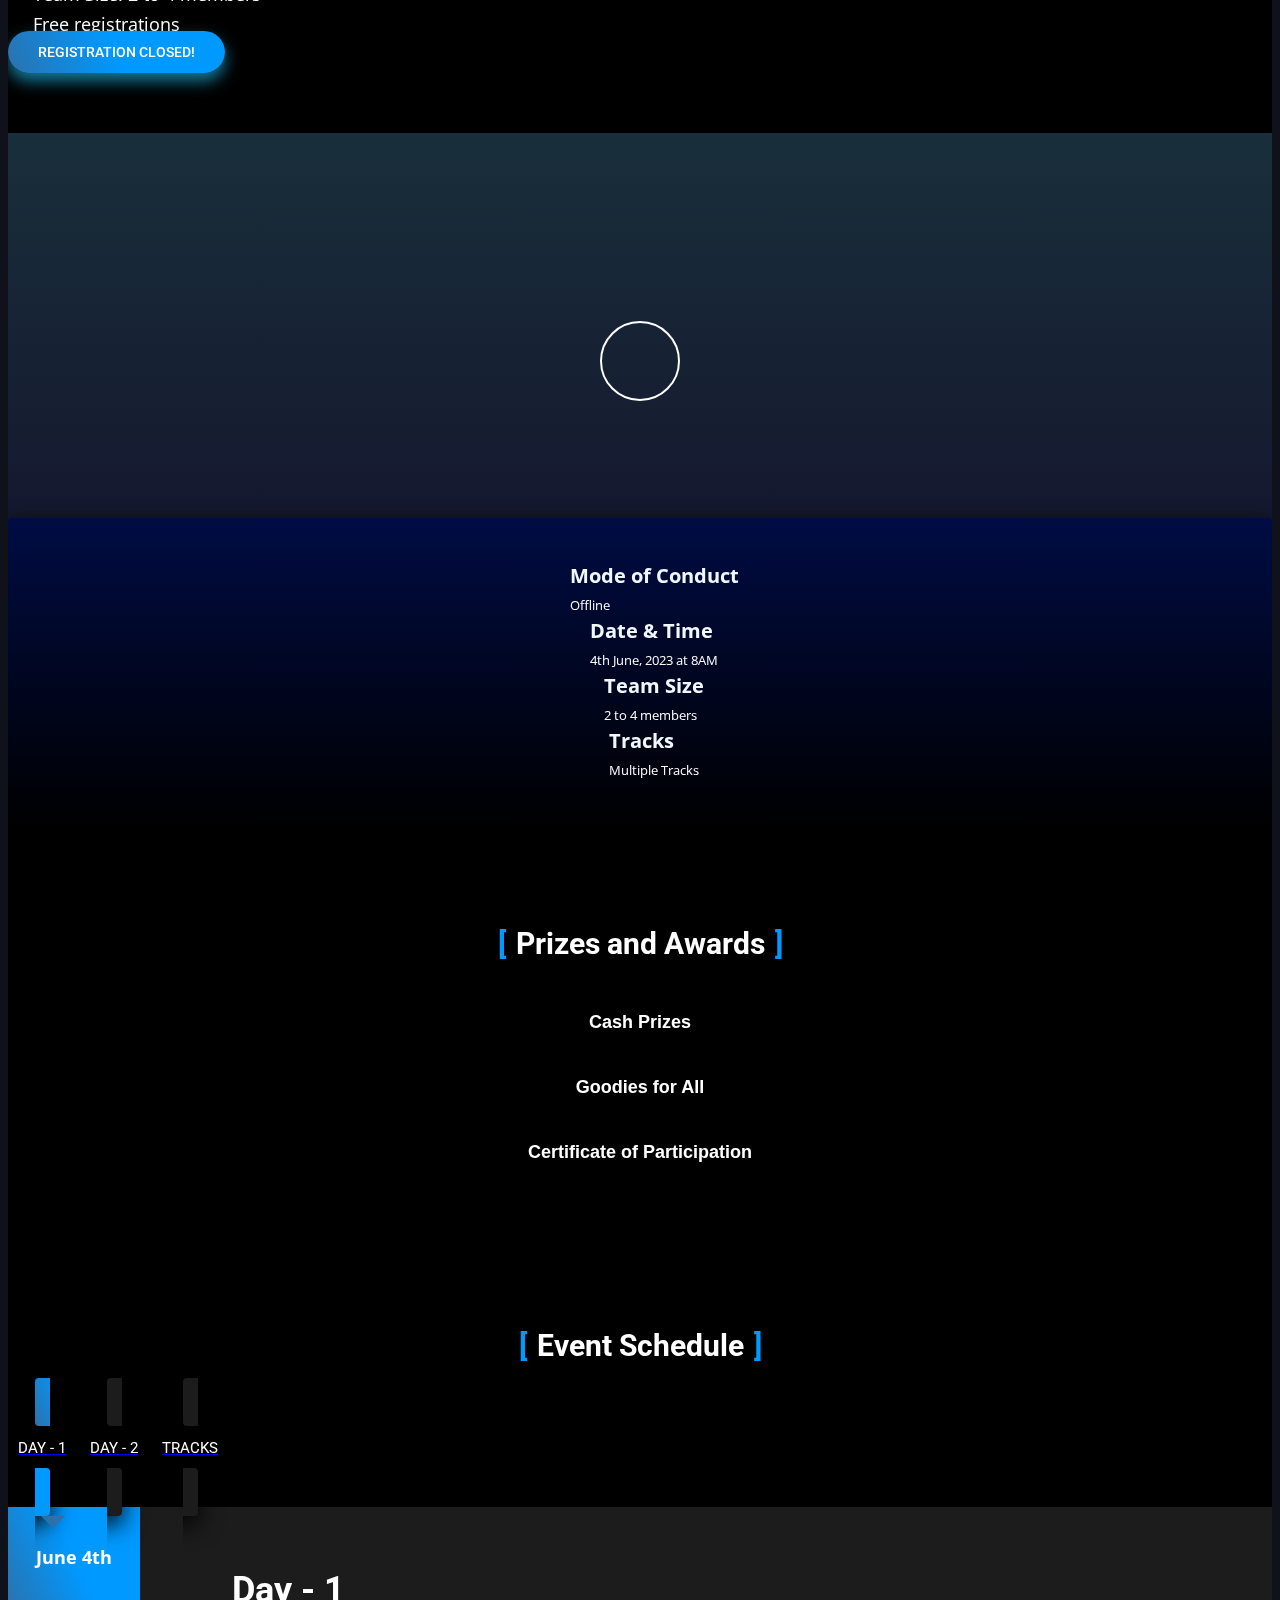
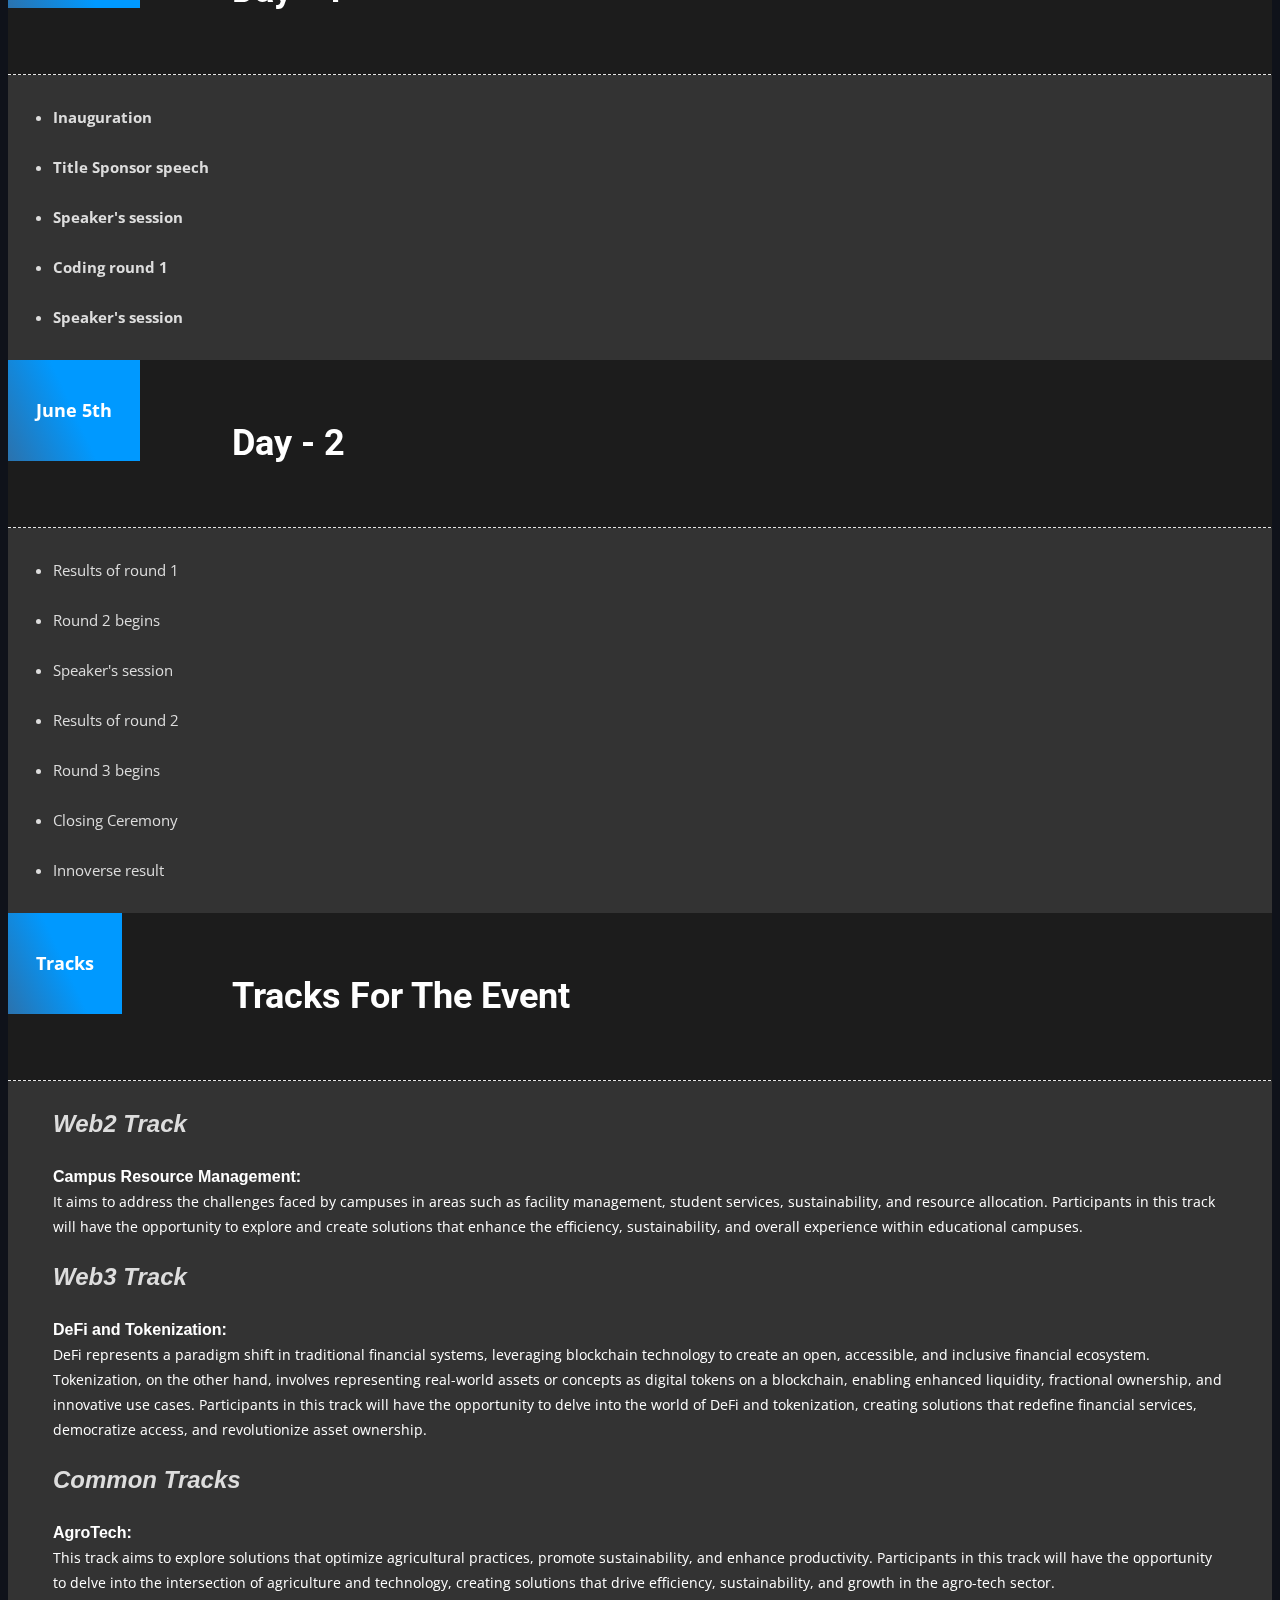
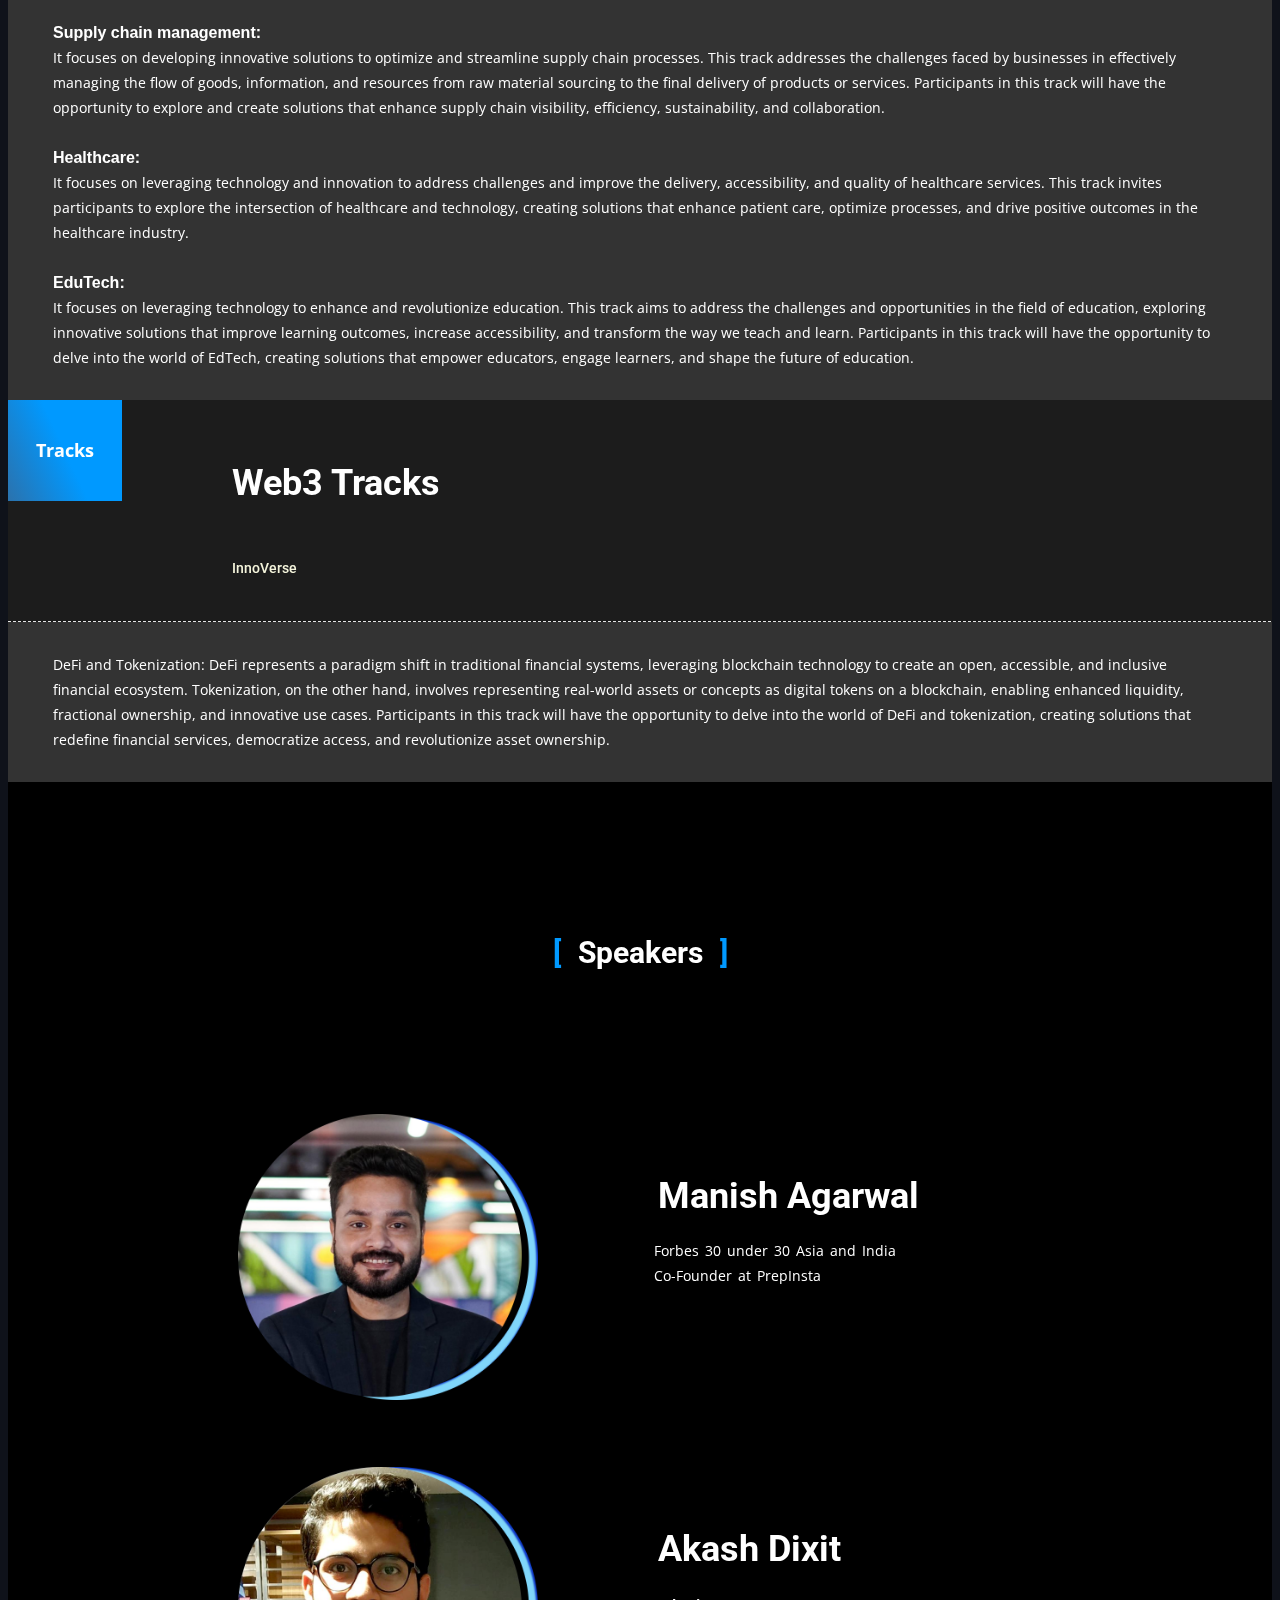
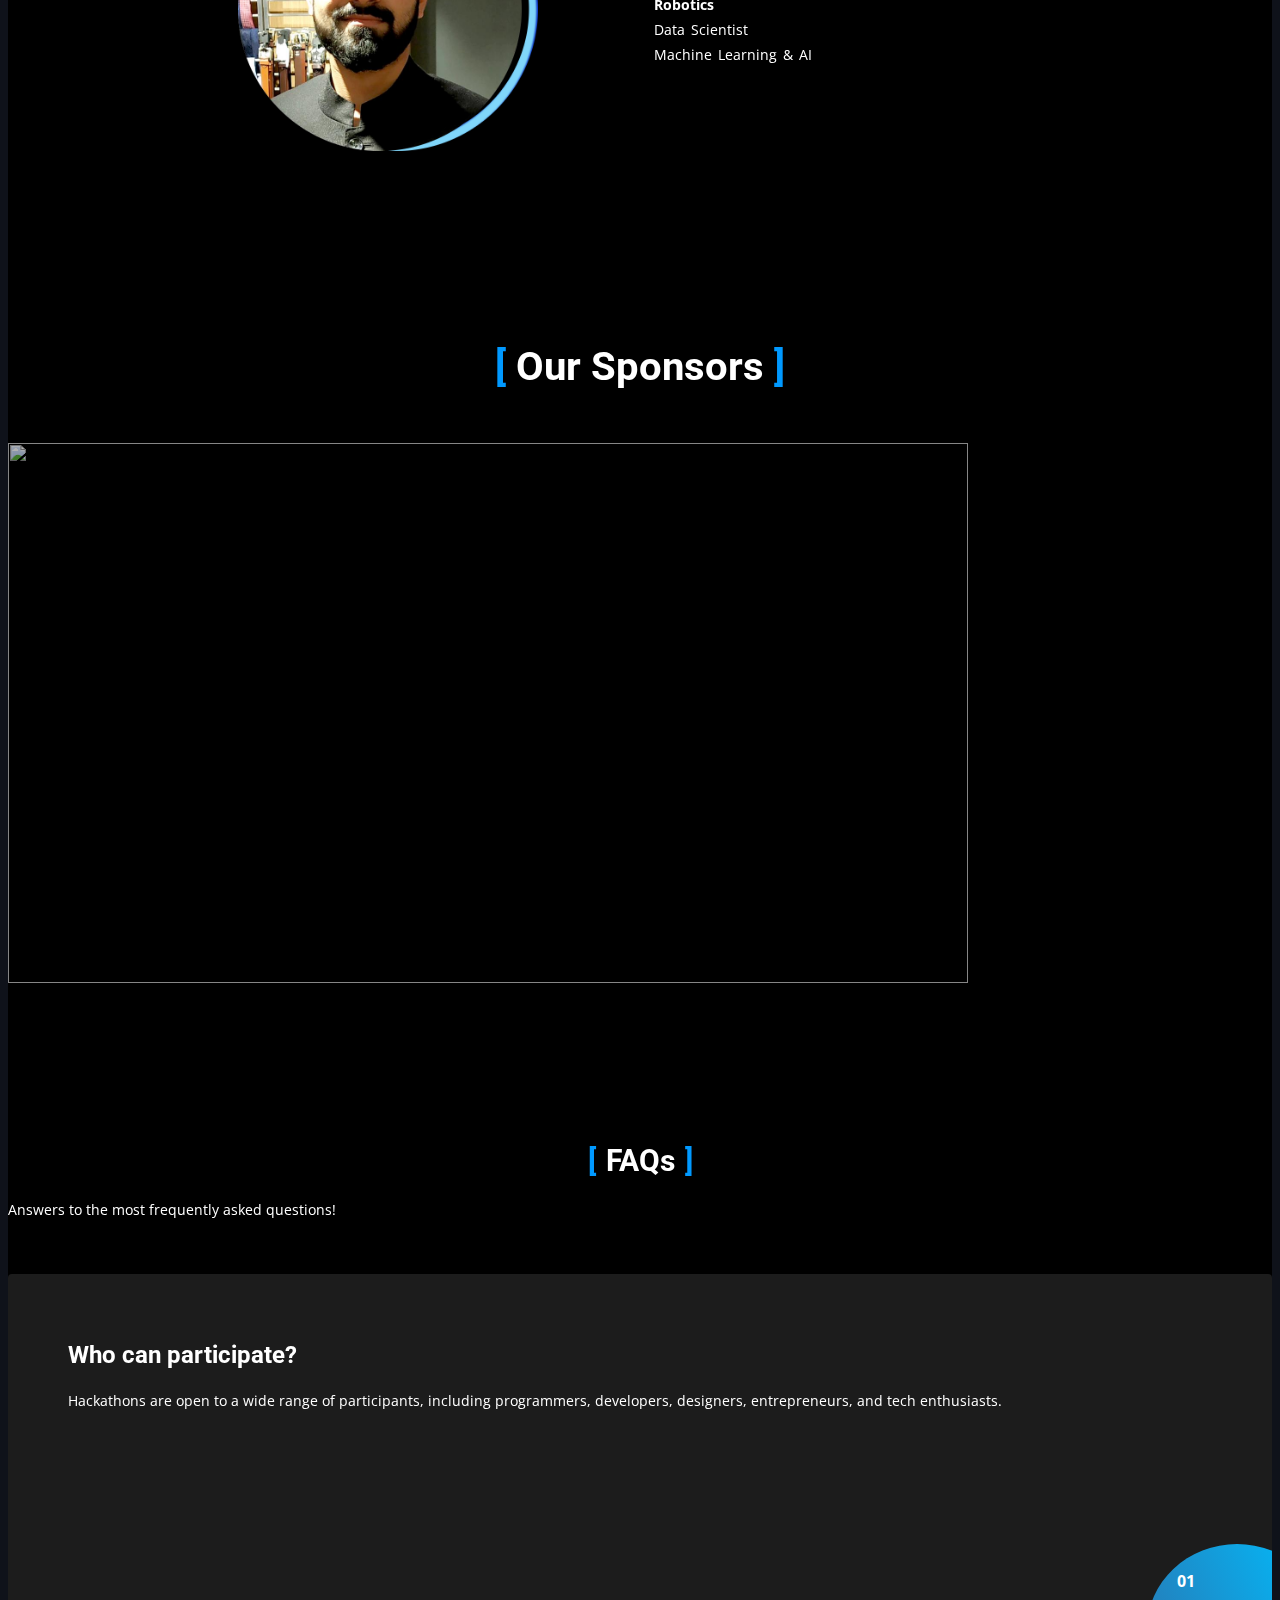
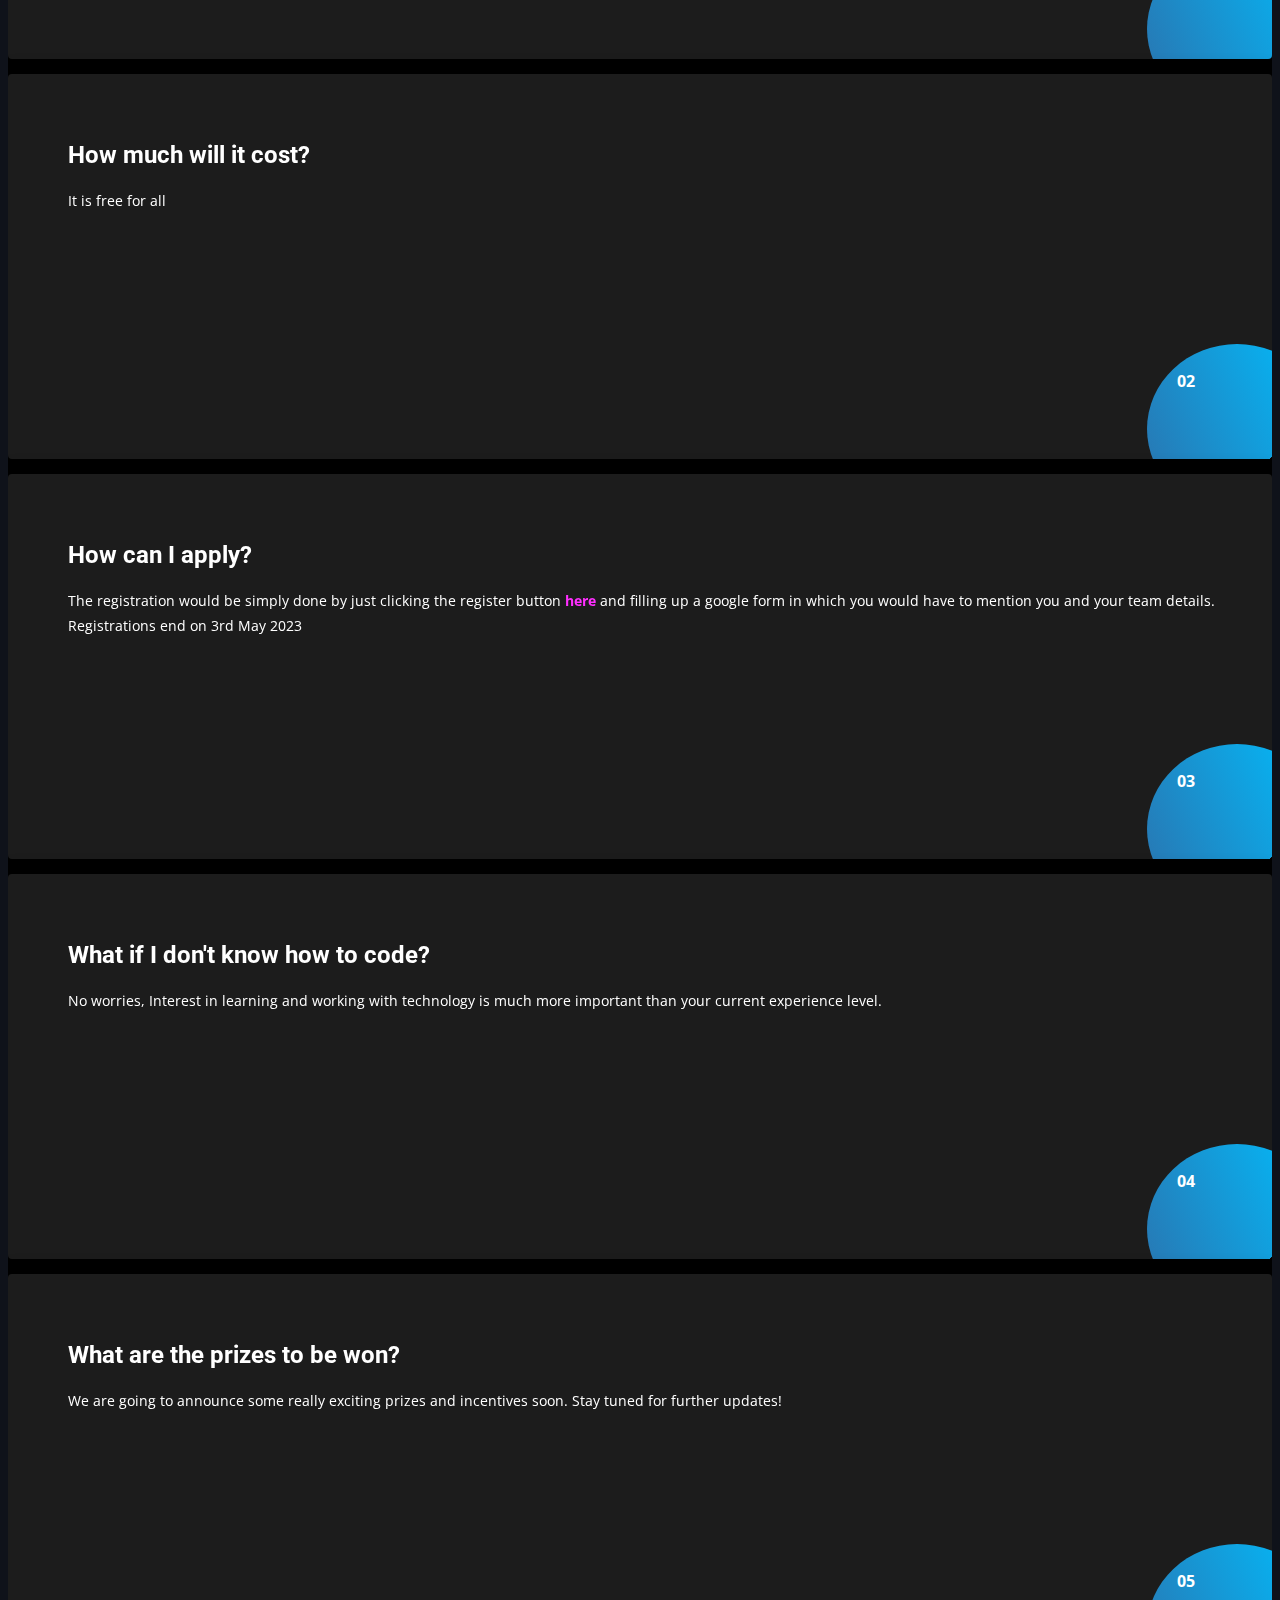
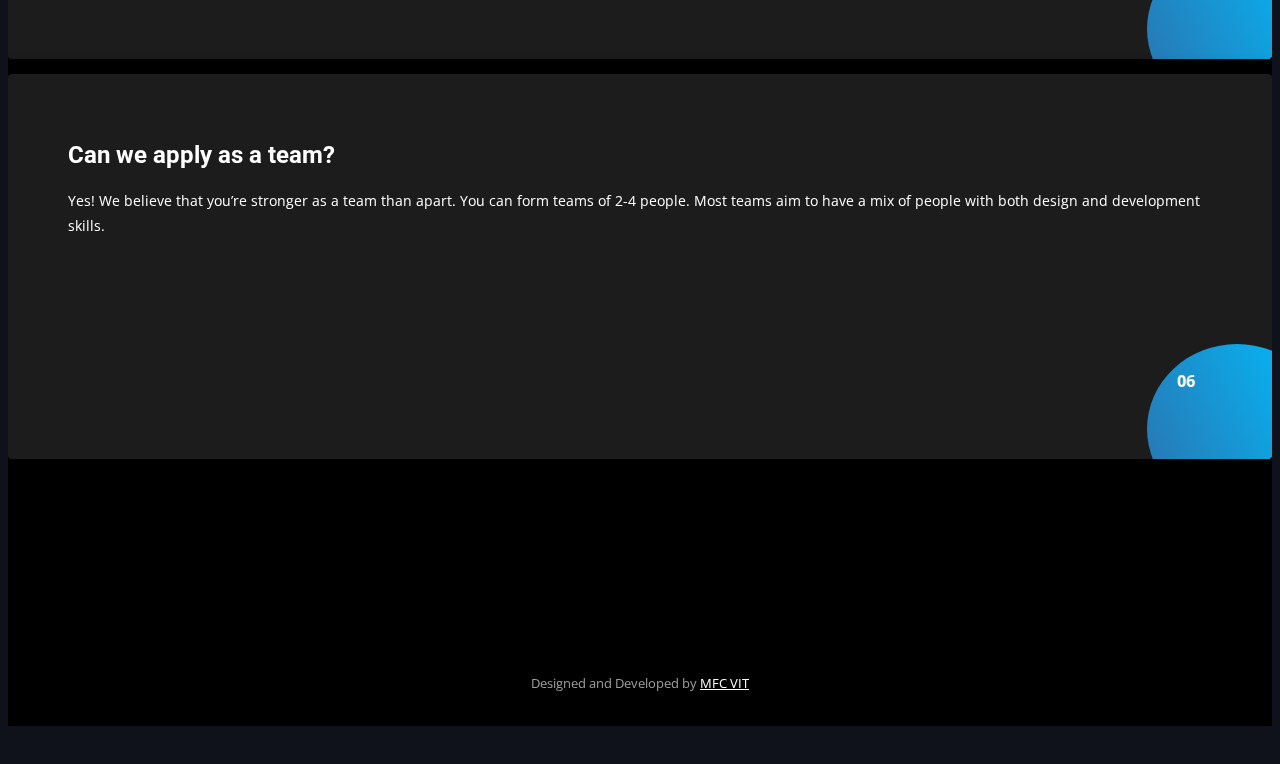
==== commit fdf5da12: "38th commit" ====
--- a/index.html
+++ b/index.html
@@ -98,7 +98,7 @@
                 
                   <!-- <img id="hero-image" style="margin-left: auto; margin-right: auto;" src="assets/img//background/logohack.png" width="200px" height="200px" alt=""> -->
                   <div class="banner-btn">
-                    <a href="https://forms.gle/tiueUC2BJQge9Uhs6" id="hero-register" class="btn btn-common">Register Now!</a>
+                    <a  id="hero-register" class="btn btn-common"> Registration Closed!</a>
                   </div>
                   <p class="banner-info"> Hackathon Ends In...</p>
                 <!-- <p class="banner-info">Hackathon begins on 4th June.<br>Last date for registration (3rd June) ends in...</p> -->
@@ -113,7 +113,7 @@
 
                 <div class="count-item-main">
                   <h3 class="count-item" id="count-days">%d</h3>
-                  <h4>Days</h4>
+                  <h4>Day</h4>
                 </div>
                 <div class="count-item-main">
                   <h3 class="count-item" id="count-hours">%h</h3>
@@ -167,7 +167,7 @@
                   <!-- <li ><i style="color:turquoise;" class="lni-check-mark-circle"></i>Participation fee of Rs. 200 to be paid after getting shortlisted</li> -->
                   <!-- <li ><i style="color:turquoise;" class="lni-check-mark-circle"></i>Cash prizes will be announced soon!</li> -->
                 </ul>
-                <a class="btn btn-common" href="https://forms.gle/tiueUC2BJQge9Uhs6">Register Now!</a>
+                <a class="btn btn-common" >Registration Closed!</a>
               </div>
             </div>
           </div>
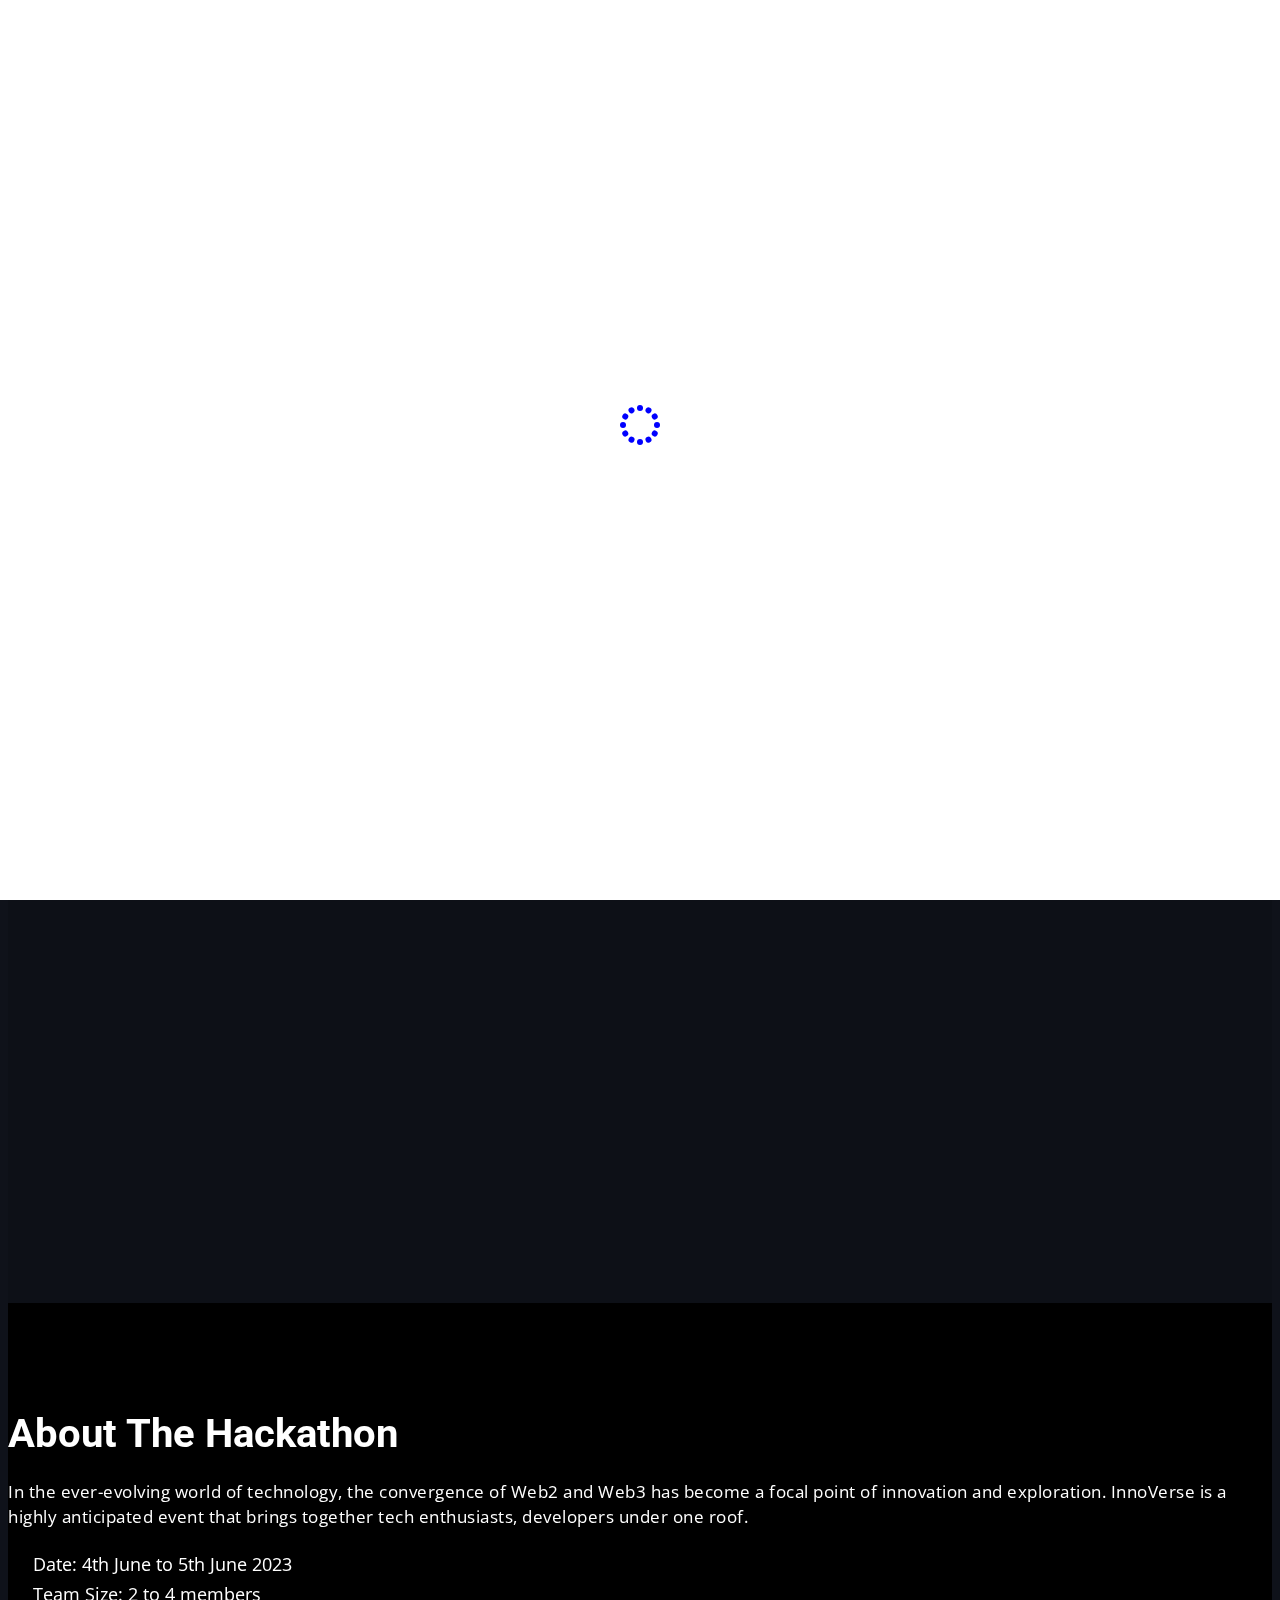
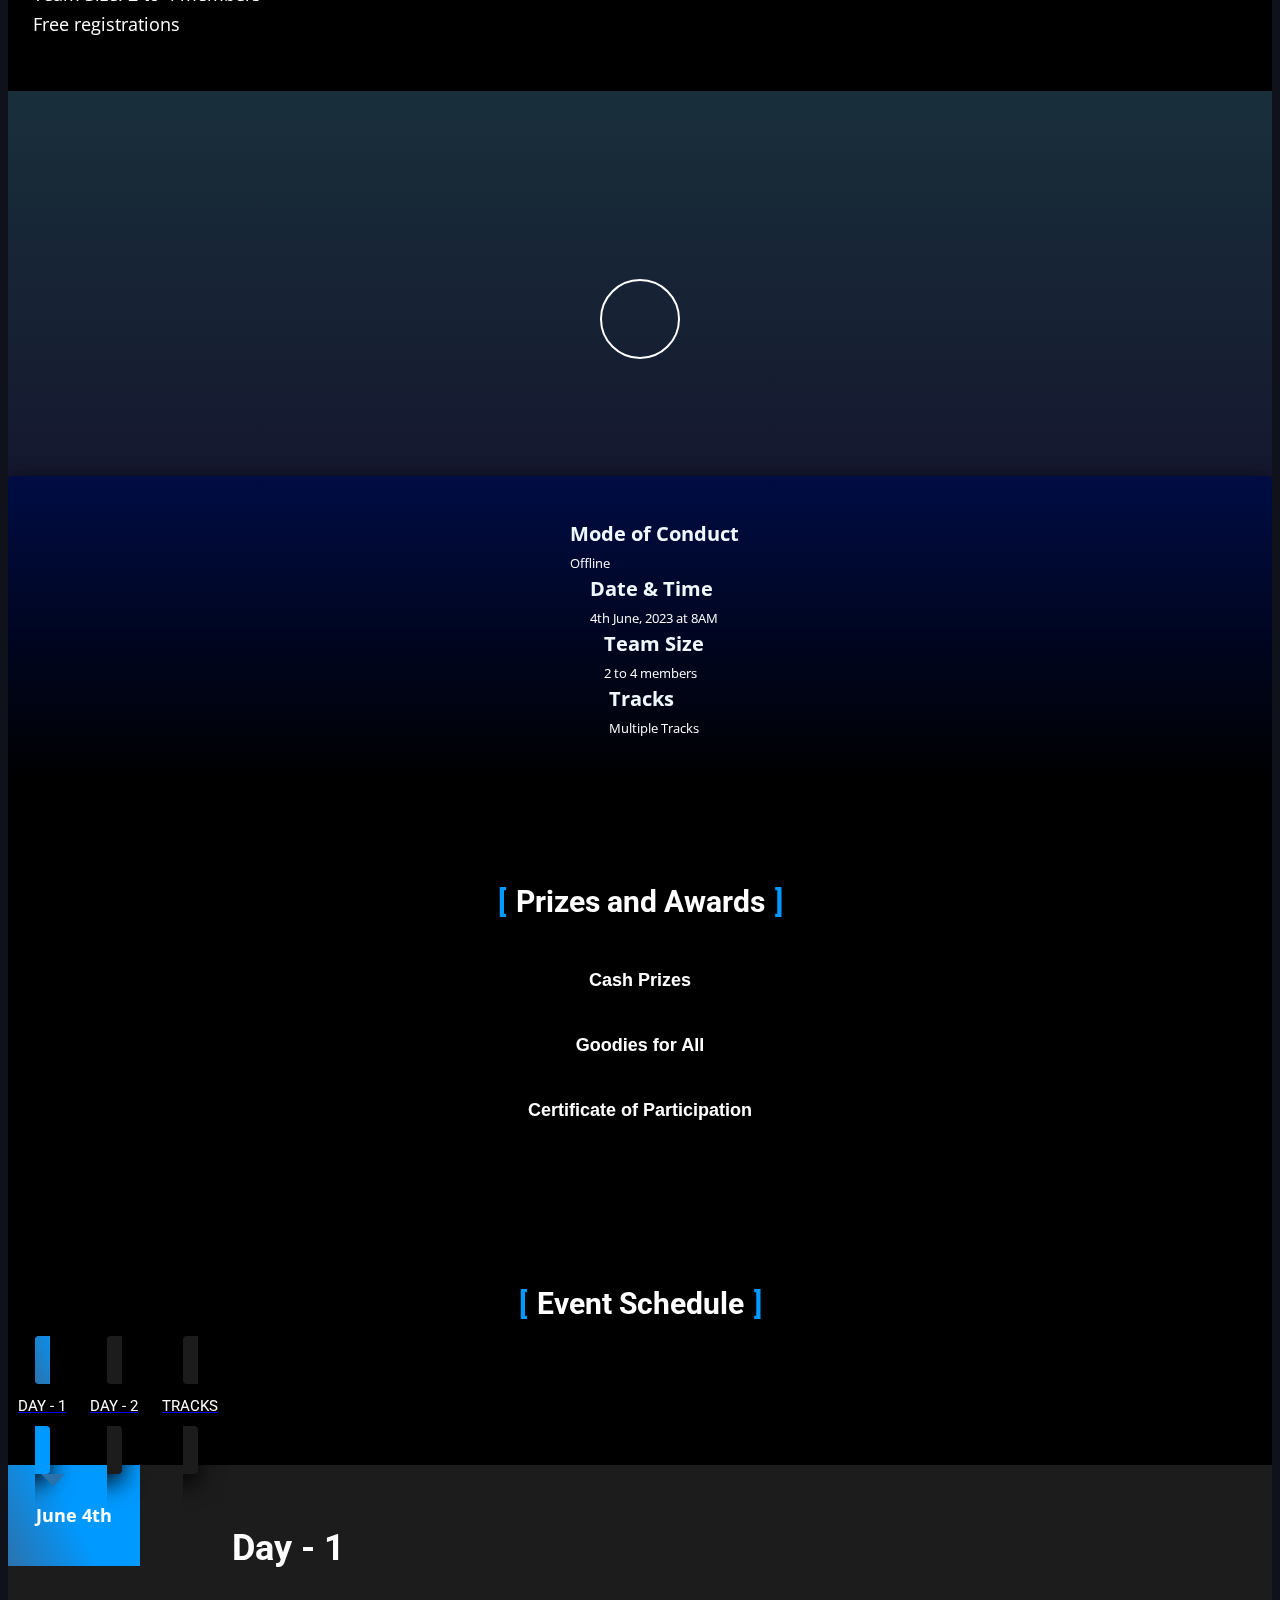
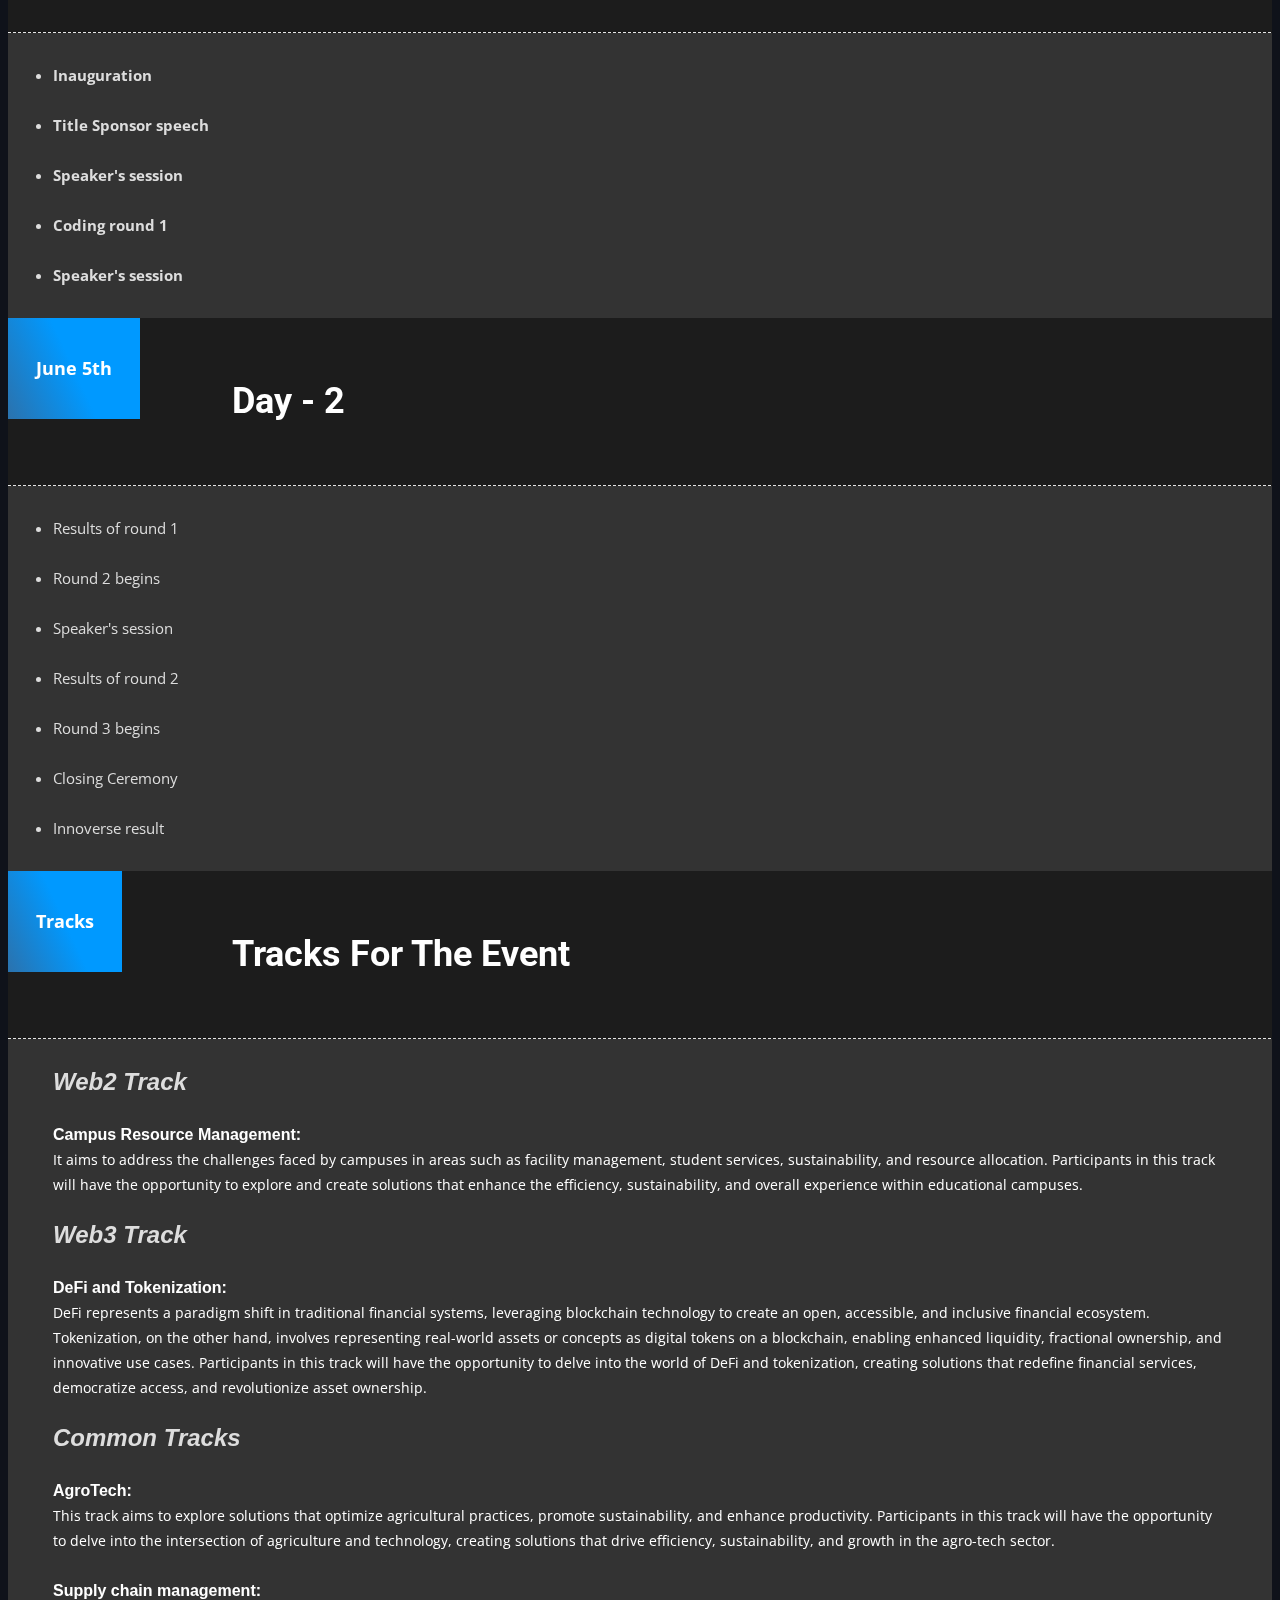
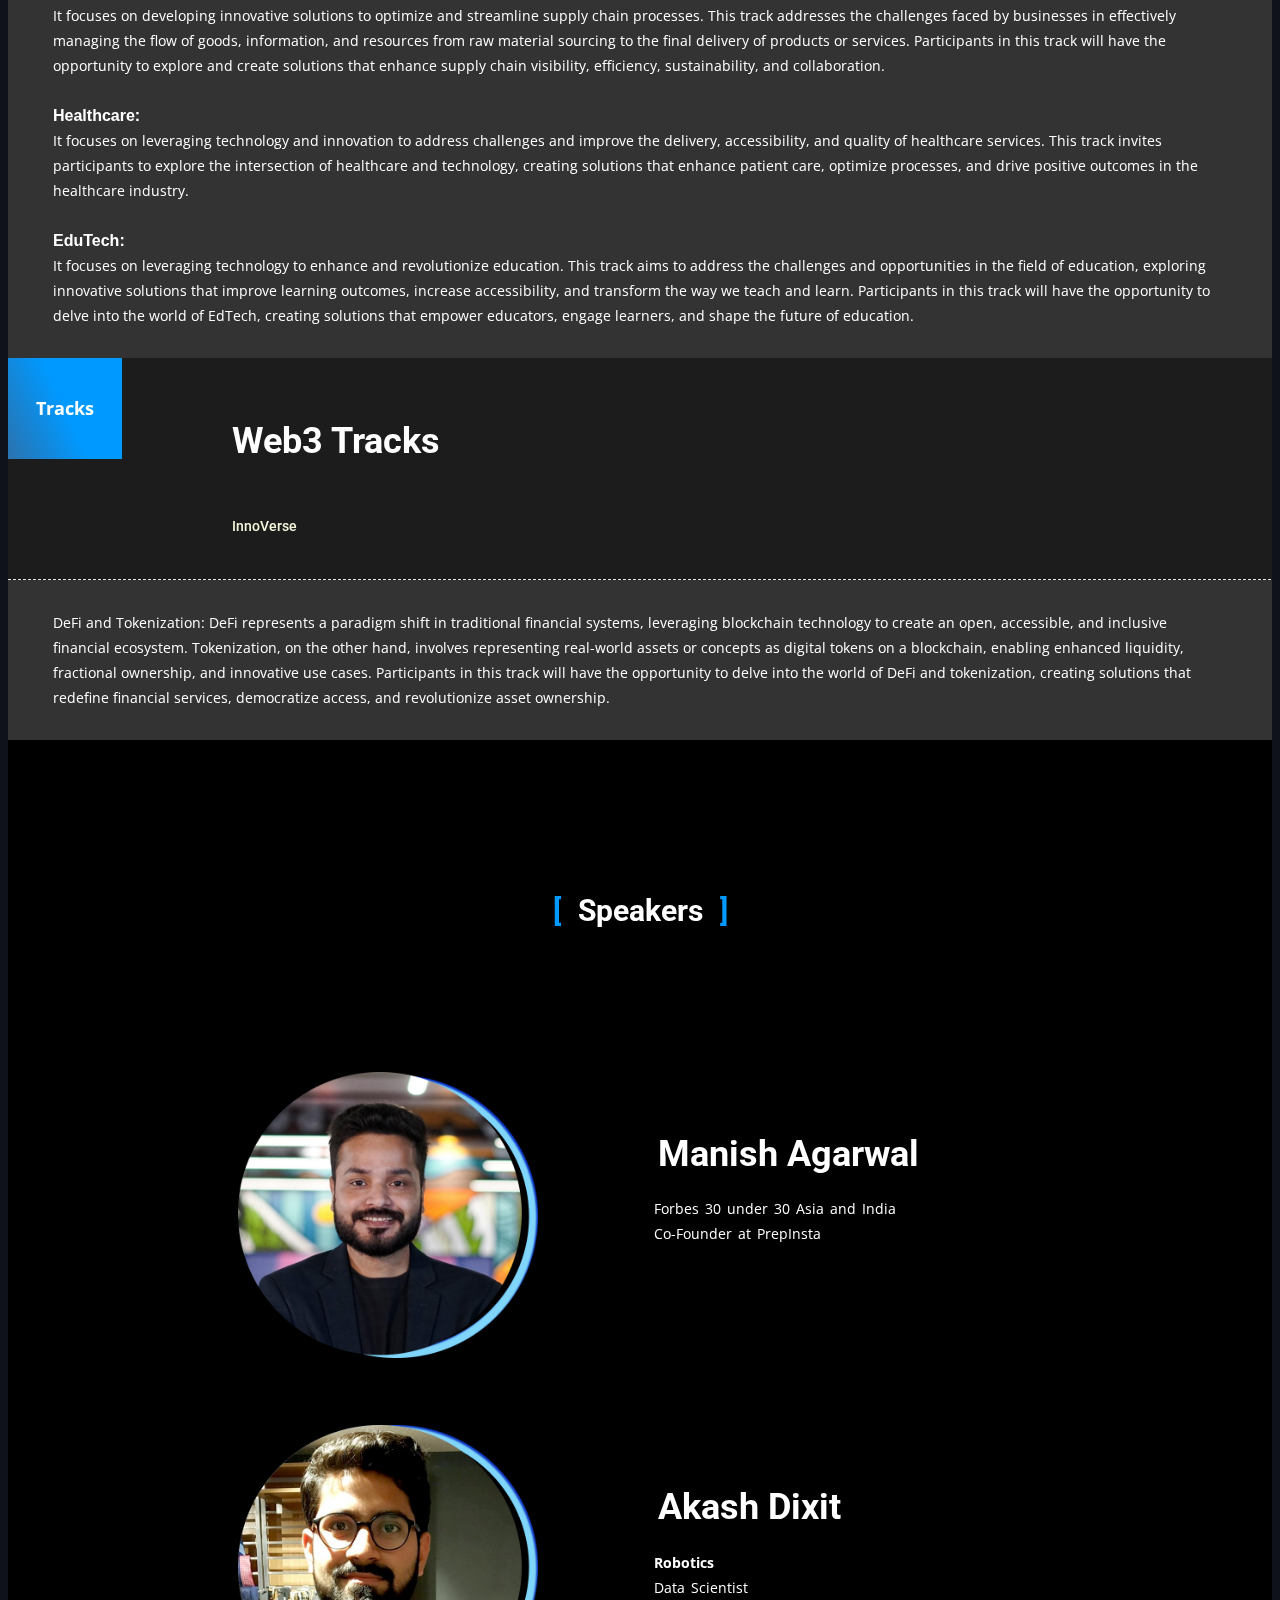
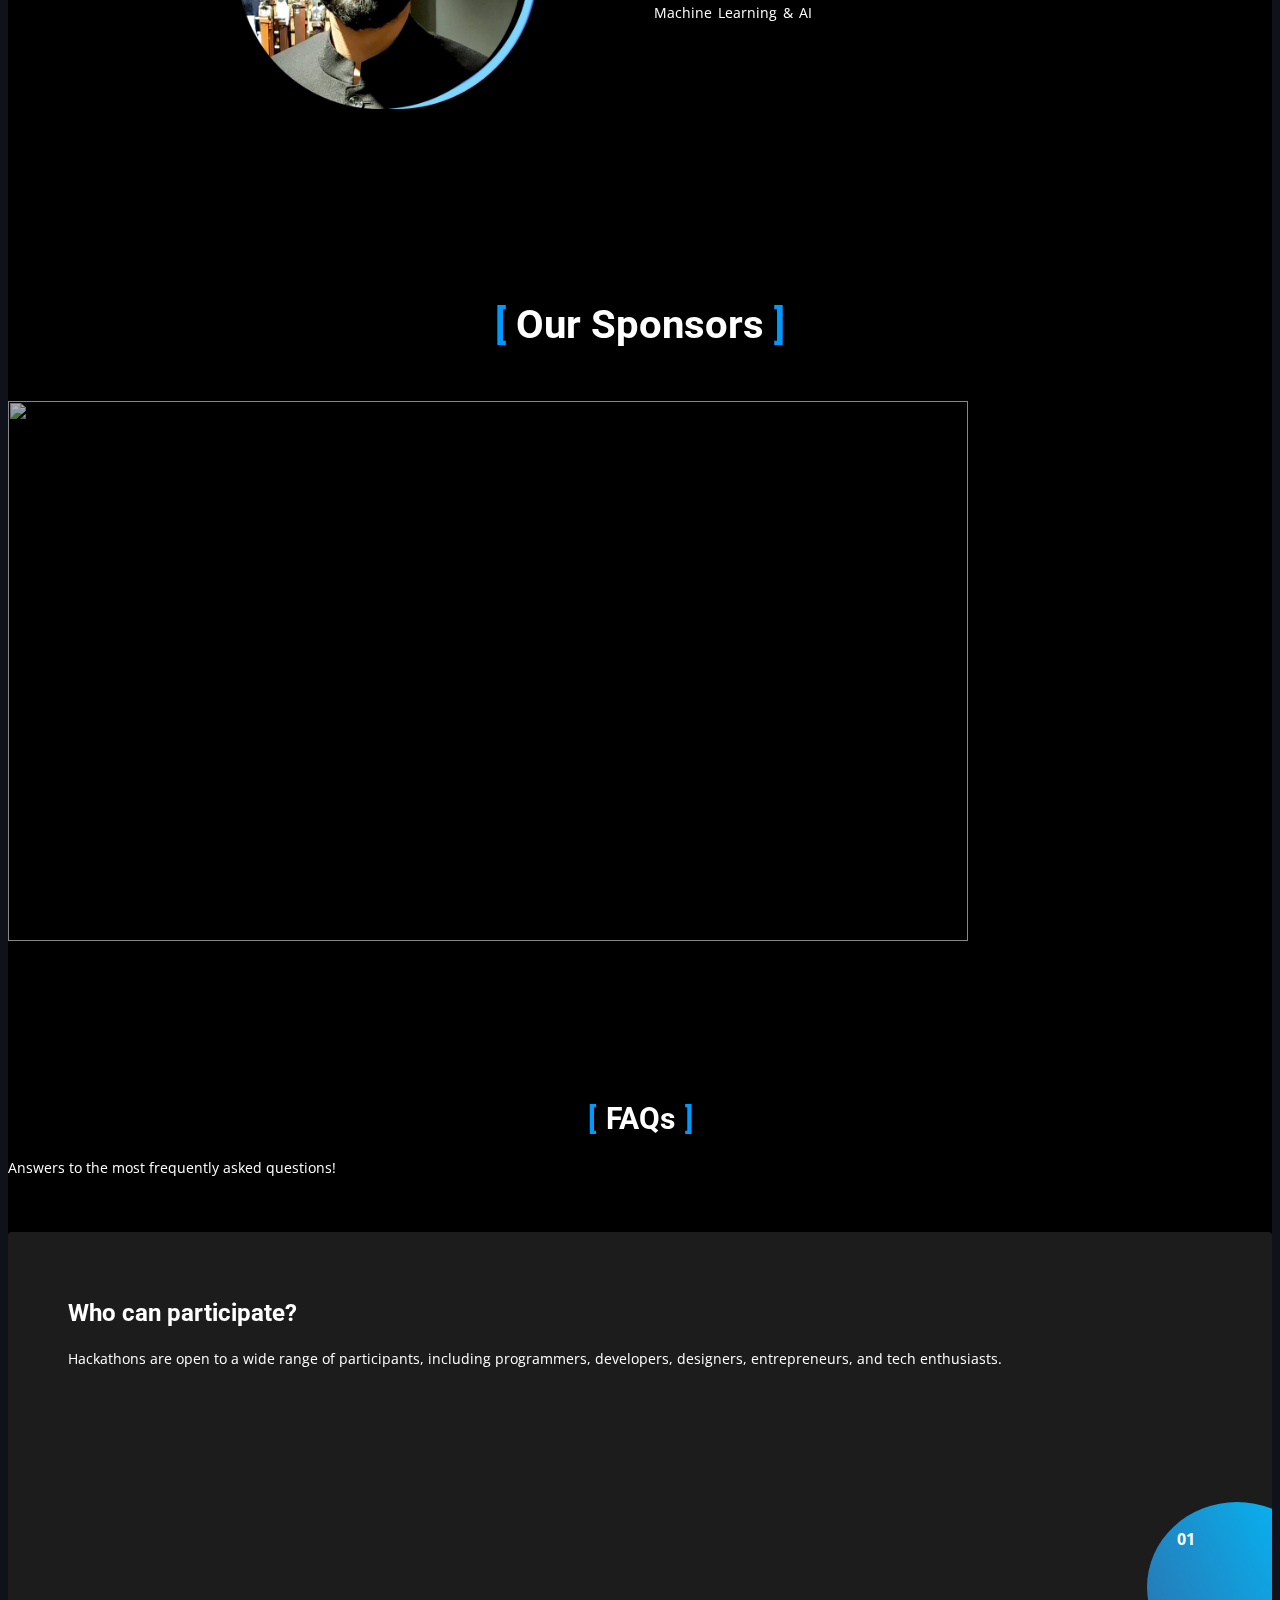
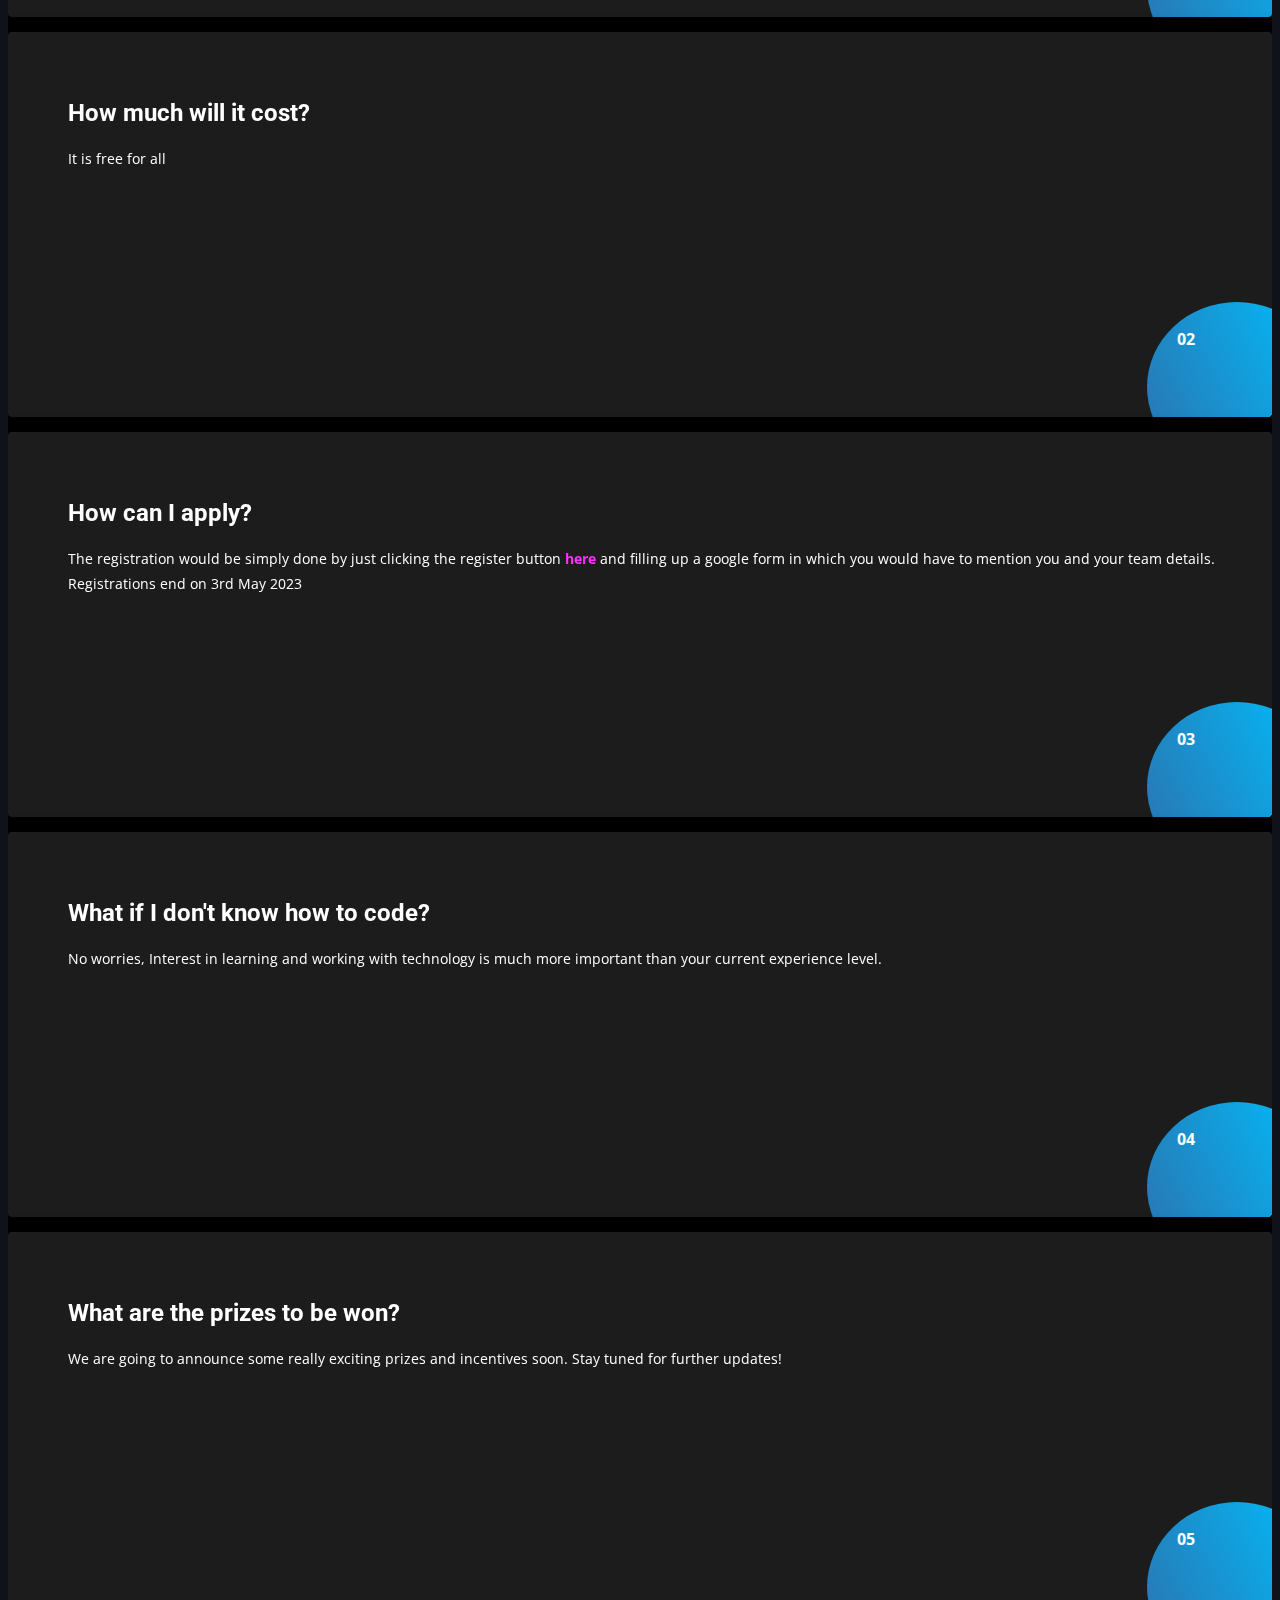
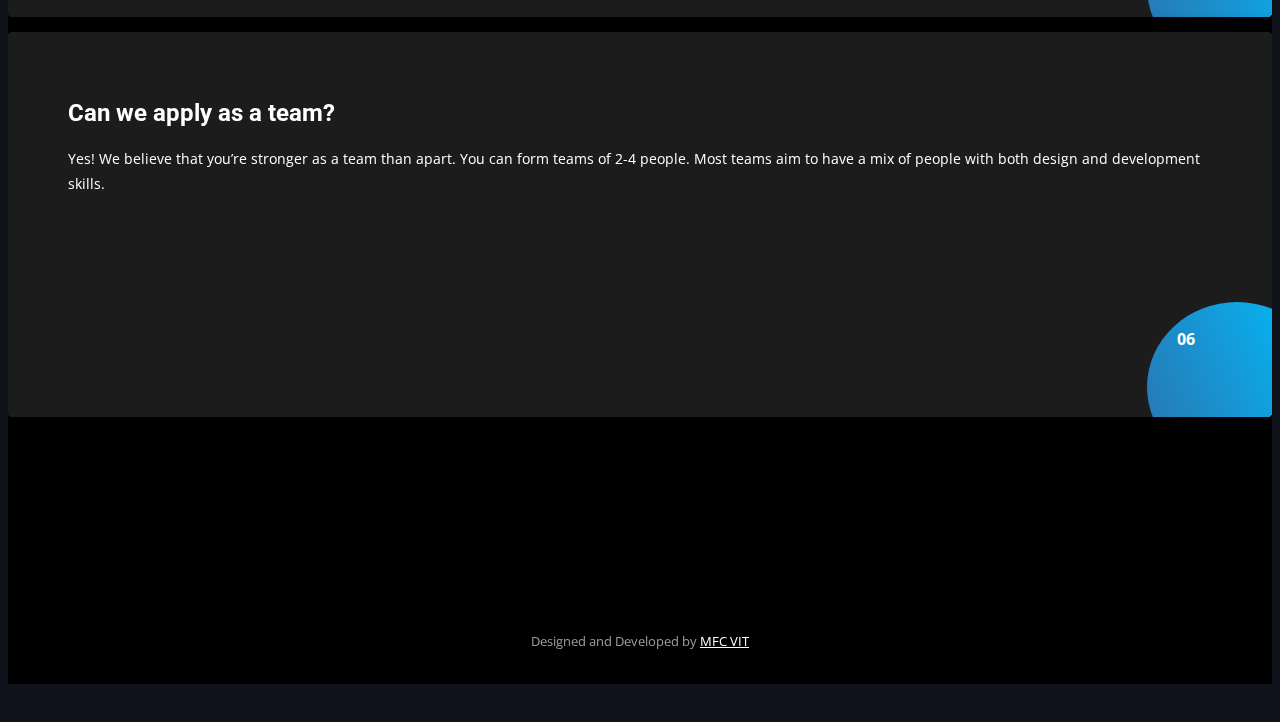
==== commit 54adea04: "38th commit" ====
--- a/index.html
+++ b/index.html
@@ -97,16 +97,16 @@
                   Lorem ipsum dolor sit amet, consectetur adipisicing elit. Sapiente, nobis nesciunt atque perferendis, ipsa doloremque deserunt cum qui.</p> -->
                 
                   <!-- <img id="hero-image" style="margin-left: auto; margin-right: auto;" src="assets/img//background/logohack.png" width="200px" height="200px" alt=""> -->
-                  <div class="banner-btn">
-                    <a  id="hero-register" class="btn btn-common"> Registration Closed!</a>
-                  </div>
-                  <p class="banner-info"> Hackathon Ends In...</p>
+                  <!-- <div class="banner-btn">
+                    <a  id="hero-register" class="btn btn-common"> Hackathon Completed!</a>
+                  </div> -->
+                  <!-- <p class="banner-info"> Hackathon Completed!.</p> -->
                 <!-- <p class="banner-info">Hackathon begins on 4th June.<br>Last date for registration (3rd June) ends in...</p> -->
               </div>
             </div>
           </div>
         </div>
-        <section id="count">
+        <!-- <section id="count">
           <div class="count-wrapper text-center">
             <div class="time-countdown wow fadeInUp" data-wow-delay="0.2s">
               <div id="clock" class="time-count">
@@ -132,7 +132,7 @@
               
             </div>
           </div>
-  </section>
+  </section> -->
       </div>
       <!-- Hero Area End -->
 
@@ -167,7 +167,7 @@
                   <!-- <li ><i style="color:turquoise;" class="lni-check-mark-circle"></i>Participation fee of Rs. 200 to be paid after getting shortlisted</li> -->
                   <!-- <li ><i style="color:turquoise;" class="lni-check-mark-circle"></i>Cash prizes will be announced soon!</li> -->
                 </ul>
-                <a class="btn btn-common" >Registration Closed!</a>
+                <!-- <a class="btn btn-common" >Registration Closed!</a> -->
               </div>
             </div>
           </div>
